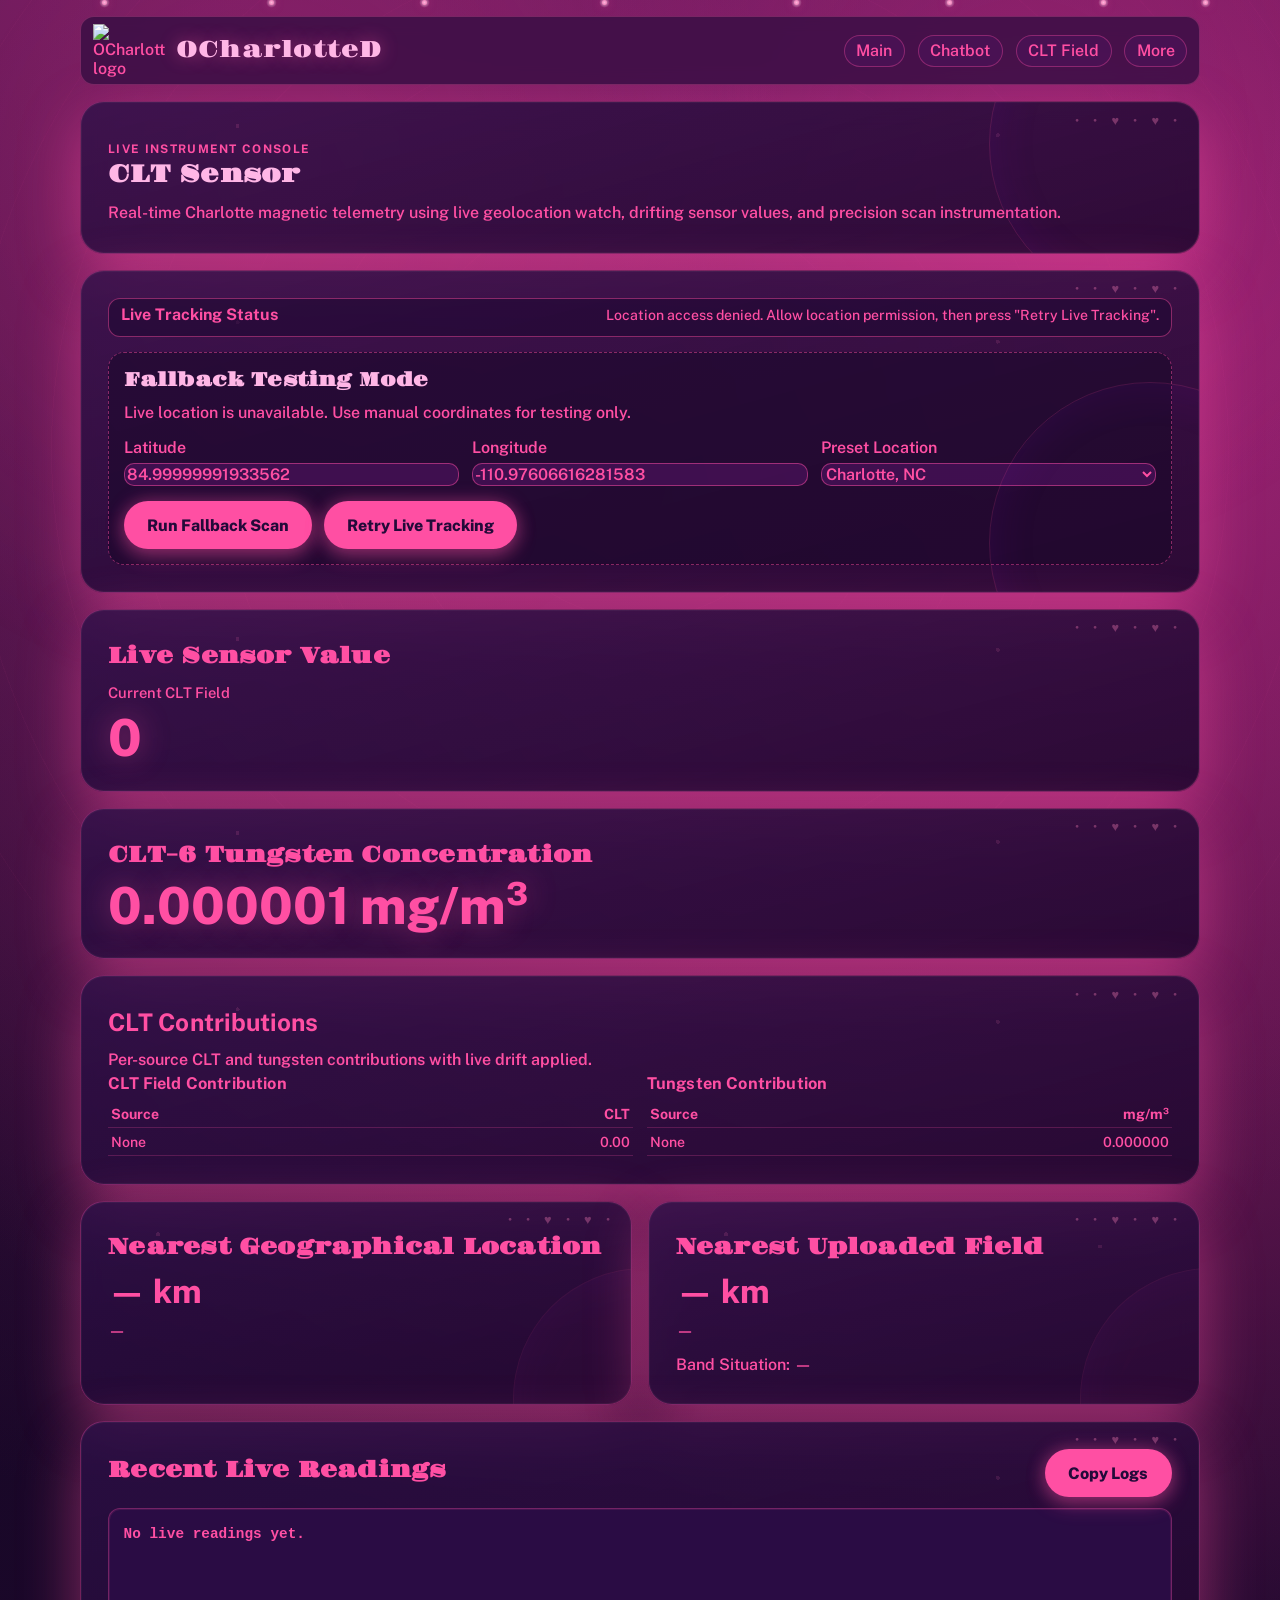
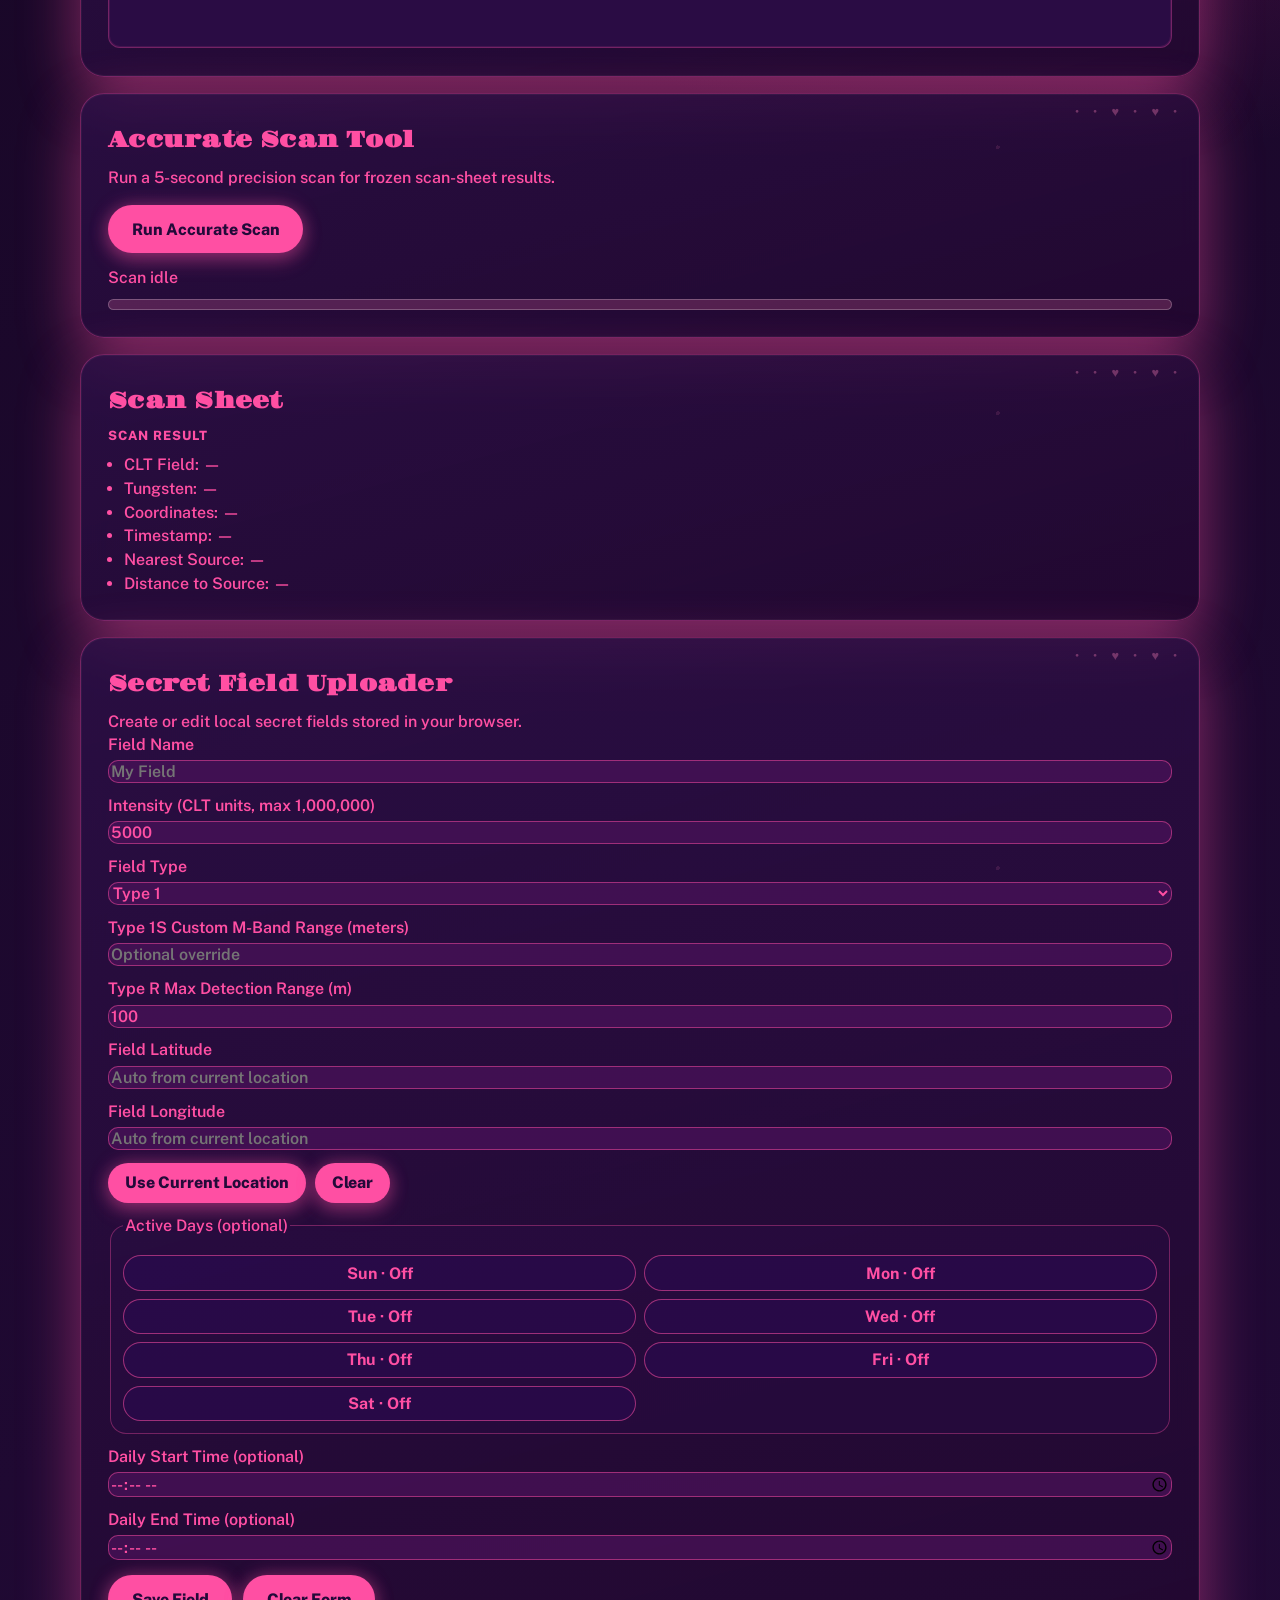
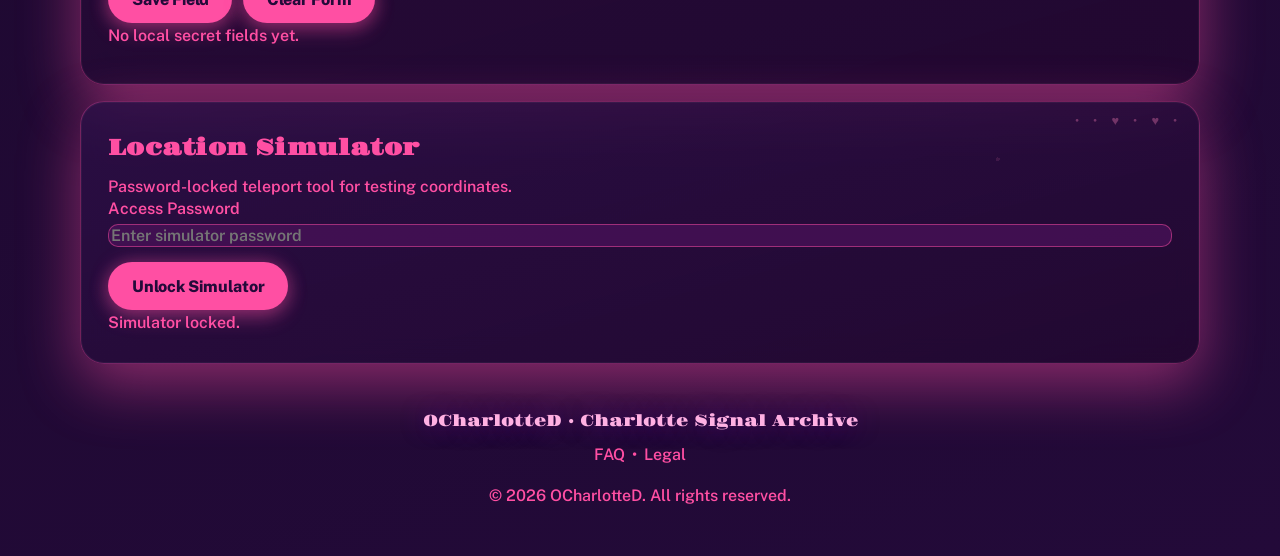
==== clt-field.html @ c7a80435 "Add uploader type-specific fields and CLT type labels in contributions" ====
<!DOCTYPE html>
<html lang="en">
<head>
  <meta charset="UTF-8" />
  <meta name="viewport" content="width=device-width, initial-scale=1.0" />
  <meta name="google-site-verification" content="80UmwqIEGJ7TAXPsSAttlrATkxJ07hnnddcfAKkEbeo" />
  <meta name="zoho-verification" content="zb01457587.zmverify.zoho.com" />
  <title>CLT Sensor | Charlotte AI Lore & Tungsten Signal Tracker</title>
  <meta name="description" content="Dive into CLT field mythology with Charlotte AI lore, tungsten signal storytelling, and tools designed around the OCharlotteD narrative universe." />
  <meta name="keywords" content="Charlotte, Charlotte AI, Charlotte GPT, Charlotte Chatbot, CLT, Tungsten, CLT field" />
  <meta name="robots" content="index, follow" />
  <link rel="canonical" href="https://ocharlotted.com/clt-field.html" />
  <meta property="og:type" content="website" />
  <meta property="og:title" content="CLT Sensor | Charlotte AI Lore & Tungsten Signal Tracker" />
  <meta property="og:description" content="Read the CLT field lore, explore Charlotte signal concepts, and navigate the creative tungsten-inspired world of OCharlotteD." />
  <meta property="og:url" content="https://ocharlotted.com/clt-field.html" />
  <meta property="og:site_name" content="OCharlotteD" />
  <meta property="og:image" content="https://i.ibb.co/qM0Wfk1J/Chat-GPT-Image-Mar-8-2026-08-19-41-PM.png" />
  <meta name="twitter:card" content="summary_large_image" />
  <meta name="twitter:title" content="CLT Sensor | Charlotte AI Lore & Tungsten Signal Tracker" />
  <meta name="twitter:description" content="Explore CLT-focused Charlotte GPT lore and creative tungsten field narratives on OCharlotteD." />
  <meta name="twitter:image" content="https://i.ibb.co/qM0Wfk1J/Chat-GPT-Image-Mar-8-2026-08-19-41-PM.png" />

  <link rel="preconnect" href="https://fonts.googleapis.com" />
  <link rel="preconnect" href="https://fonts.gstatic.com" crossorigin />
  <link
    href="https://fonts.googleapis.com/css2?family=Gravitas+One&family=Public+Sans:wght@300;400;500;600;700;800;900&display=swap"
    rel="stylesheet"
  />

  <link
    rel="icon"
    type="image/png"
    href="https://i.ibb.co/qM0Wfk1J/Chat-GPT-Image-Mar-8-2026-08-19-41-PM.png"
  />
  <link rel="stylesheet" href="styles.css" />

  <style>
    html,
    body {
      font-family: "Public Sans", sans-serif;
    }

    h1,
    h2,
    h3,
    .loader-shell h1,
    #cltPageTitle {
      font-family: "Gravitas One", serif;
    }

    button,
    input,
    textarea,
    select {
      font-family: inherit;
    }
  </style>
</head>
<body data-tab-title="OCharlotteD">
  <a class="skip-link" href="#main">Skip to content</a>

  <div id="entryLoader" class="entry-loader clt-loader" data-loader="clt" aria-live="polite">
    <div class="entry-loader-grid" aria-hidden="true"></div>
    <div class="loader-shell loader-shell-clt">
      <p class="loader-kicker">Charlotte detection interface</p>
      <h1 id="loaderStatus">Magnetometer calibration progress...</h1>
      <p class="loader-subtitle">Calibrating CLT instruments and preparing live telemetry.</p>
      <div class="loader-track clt-start-track" aria-hidden="true"><span id="cltStartBar"></span></div>
      <div class="clt-loader-dots" aria-hidden="true"><span></span><span></span><span></span><span></span></div>
    </div>
  </div>

  <div class="background-field" aria-hidden="true"></div>
  <div class="field-rings" aria-hidden="true"></div>
  <div class="particle-layer" aria-hidden="true">
    <span></span><span></span><span></span><span></span>
    <span></span><span></span><span></span><span></span>
  </div>

  <header class="site-header">
    <div class="brand-lockup">
      <img
        class="brand-logo"
        src="https://i.ibb.co/qM0Wfk1J/Chat-GPT-Image-Mar-8-2026-08-19-41-PM.png"
        alt="OCharlotteD logo"
      />
      <div class="brand-copy">
        <p class="brand-title">OCharlotteD</p>
      </div>
    </div>
<button
      id="navToggle"
      class="nav-toggle"
      type="button"
      aria-expanded="false"
      aria-controls="primaryNav"
    >
      Menu
    </button>

            <nav id="primaryNav" class="header-nav" aria-label="Primary">
      <a href="index.html">Main</a>
      <details class="nav-group">
        <summary>Chatbot</summary>
        <div class="nav-submenu">
          <a href="portals.html">Portals</a>
          <a href="instructions.html">Instructions</a>
        </div>
      </details>
      <details class="nav-group">
        <summary>CLT Field</summary>
        <div class="nav-submenu">
          <a href="clt-field.html">CLT Sensor</a>
          <a href="field-calculator.html">CLT Calculator</a>
        </div>
      </details>
      <details class="nav-group">
        <summary>More</summary>
        <div class="nav-submenu">
          <a href="faq.html">FAQ</a>
          <a href="legal.html">Legal</a>
        </div>
      </details>
    </nav>
  </header>

  
  <main id="main" class="page-shell">
    <section class="panel clt-system-hero" aria-labelledby="cltPageTitle">
      <p class="eyebrow">Live Instrument Console</p>
      <h1 id="cltPageTitle">CLT Sensor</h1>
      <p>
        Real-time Charlotte magnetic telemetry using live geolocation watch, drifting sensor values,
        and precision scan instrumentation.
      </p>
    </section>

    <section class="panel clt-system-controls" aria-labelledby="cltControlTitle" id="cltSystemApp">
      <details class="live-status-shell">
        <summary>
          <span>Live Tracking Status</span>
          <span class="live-status-summary-meta" id="cltSystemStatus">Initializing geolocation tracker...</span>
        </summary>

        <div class="live-status-grid">
          <article class="live-status-box">
            <h3>Tracking Status</h3>
            <p class="clt-status-pill" id="cltTrackingBadge">LOCATION ACCESS REQUIRED</p>
          </article>

          <article class="live-status-box">
            <h3>Last update</h3>
            <p class="clt-status-meta" id="cltLastUpdate">Last update: —</p>
          </article>

          <article class="live-status-box">
            <h3>GPS accuracy</h3>
            <p class="clt-status-meta" id="cltGpsAccuracy">—</p>
          </article>

          <article class="live-status-box">
            <h3>Units selector</h3>
            <label class="unit-toggle" for="cltUnitSwitch">
              Units
              <select id="cltUnitSwitch" aria-label="Distance units">
                <option value="metric">Metric (m/km)</option>
                <option value="imperial">Imperial (ft/mi)</option>
              </select>
            </label>
          </article>
        </div>
      </details>

      <div class="clt-fallback" id="cltFallback" hidden>
        <h3>Fallback Testing Mode</h3>
        <p>Live location is unavailable. Use manual coordinates for testing only.</p>
        <div class="clt-input-grid">
          <label>
            Latitude
            <input id="cltLatitude" type="text" inputmode="text" placeholder="Latitude" />
          </label>
          <label>
            Longitude
            <input id="cltLongitude" type="text" inputmode="text" placeholder="Longitude" />
          </label>
          <label>
            Preset Location
            <select id="cltPreset"></select>
          </label>
        </div>
        <div class="clt-actions">
          <button class="btn primary" id="cltRun" type="button">Run Fallback Scan</button>
          <button class="btn secondary" id="cltRetryLive" type="button">Retry Live Tracking</button>
        </div>
      </div>
    </section>

    <section class="panel readout-card clt-card-section" aria-labelledby="cltLiveTitle">
      <h2 id="cltLiveTitle">Live Sensor Value</h2>
      <p class="live-kpi-label">Current CLT Field</p>
      <p class="live-kpi" id="cltTotalField">0</p>
    </section>

    <section class="panel readout-card clt-card-section" aria-labelledby="cltSpecsTitle">
      <h2 id="cltSpecsTitle">CLT-6 Tungsten Concentration</h2>
      <p class="live-kpi" id="cltTungsten">0.000001 mg/m³</p>
    </section>

    <section class="panel clt-card-section" aria-labelledby="cltContribTitle">
      <h2 id="cltContribTitle">CLT Contributions</h2>
      <p class="clt-system-status">Per-source CLT and tungsten contributions with live drift applied.</p>
      <div class="contrib-grid">
        <div>
          <h3>CLT Field Contribution</h3>
          <table class="contrib-table" id="cltContributionTable" aria-label="CLT field contribution table">
            <thead><tr><th>Source</th><th>CLT</th></tr></thead>
            <tbody><tr><td>None</td><td>0.00</td></tr></tbody>
          </table>
        </div>
        <div>
          <h3>Tungsten Contribution</h3>
          <table class="contrib-table" id="tungstenContributionTable" aria-label="Tungsten contribution table">
            <thead><tr><th>Source</th><th>mg/m³</th></tr></thead>
            <tbody><tr><td>None</td><td>0.000000</td></tr></tbody>
          </table>
        </div>
      </div>
    </section>

    <section class="clt-dashboard-grid">
      <section class="panel readout-card clt-card-section" aria-labelledby="cltLocationTitle">
        <h2 id="cltLocationTitle">Nearest Geographical Location</h2>
        <p class="live-kpi-secondary" id="cltGeoDistance">— km</p>
        <p id="cltGeoName">—</p>
      </section>

      <section class="panel readout-card clt-card-section" aria-labelledby="cltNearestTitle">
        <h2 id="cltNearestTitle">Nearest Uploaded Field</h2>
        <p class="live-kpi-secondary" id="cltUploadedDistance">— km</p>
        <p id="cltNearestSource">—</p>
        <p id="cltUploadedBandSituation">Band Situation: —</p>
      </section>
    </section>

    <section class="panel readout-card clt-card-section" aria-labelledby="cltSourcesTitle">
      <div class="section-head section-head-inline">
        <h2 id="cltSourcesTitle">Recent Live Readings</h2>
        <button class="btn secondary" id="cltCopyLogs" type="button">Copy Logs</button>
      </div>
      <pre id="cltContributors" class="clt-codebox">No live readings yet.</pre>
    </section>

    <section class="panel clt-card-section" aria-labelledby="scanToolTitle">
      <h2 id="scanToolTitle">Accurate Scan Tool</h2>
      <p>Run a 5-second precision scan for frozen scan-sheet results.</p>
      <div class="clt-actions">
        <button class="btn primary" id="cltAccurateScan" type="button">Run Accurate Scan</button>
      </div>
      <div class="scan-progress-shell" aria-live="polite">
        <p id="scanState">Scan idle</p>
        <div class="loader-track"><span id="scanProgressBar"></span></div>
      </div>
    </section>

    <section class="panel readout-card clt-card-section" aria-labelledby="scanSheetTitle">
      <h2 id="scanSheetTitle">Scan Sheet</h2>
      <p class="scan-sheet-label">SCAN RESULT</p>
      <ul class="scan-sheet-list" id="scanSheetList">
        <li>CLT Field: —</li>
        <li>Tungsten: —</li>
        <li>Coordinates: —</li>
        <li>Timestamp: —</li>
        <li>Nearest Source: —</li>
        <li>Distance to Source: —</li>
      </ul>
    </section>

    <section class="panel clt-card-section" aria-labelledby="fieldUploaderTitle">
      <h2 id="fieldUploaderTitle">Secret Field Uploader</h2>
      <p>Create or edit local secret fields stored in your browser.</p>
      <div class="clt-input-grid uploader-grid">
        <label>
          Field Name
          <input id="fieldName" type="text" placeholder="My Field" />
        </label>
        <label>
          Intensity (CLT units, max 1,000,000)
          <input id="fieldIntensity" type="number" min="1" max="1000000" step="1" value="5000" />
        </label>
        <label>
          Field Type
          <select id="fieldType">
            <option value="type1">Type 1</option>
            <option value="type1s">Type 1S</option>
            <option value="type1r">Type 1R</option>
            <option value="typeR">Type R</option>
          </select>
        </label>
        <label id="fieldCustomMBandWrap" hidden>
          Type 1S Custom M-Band Range (meters)
          <input id="fieldCustomMBand" type="number" min="1" max="1000" step="0.01" placeholder="Optional override" />
        </label>
        <label id="fieldDetectionRangeWrap" hidden>
          Type R Max Detection Range (m)
          <input id="fieldDetectionRange" type="number" min="1" max="10000" step="1" value="100" />
        </label>
        <label>
          Field Latitude
          <input id="fieldLatitude" type="text" inputmode="text" placeholder="Auto from current location" />
        </label>
        <label>
          Field Longitude
          <input id="fieldLongitude" type="text" inputmode="text" placeholder="Auto from current location" />
        </label>
        <div class="field-coordinate-actions">
          <button class="btn secondary" id="fieldUseCurrentLocation" type="button">Use Current Location</button>
          <button class="btn secondary" id="fieldClearCoordinates" type="button">Clear</button>
        </div>
        <fieldset class="uploader-days">
          <legend>Active Days (optional)</legend>
          <div class="day-toggle-row" role="group" aria-label="Active days toggle buttons">
            <button type="button" class="field-day-toggle" data-day="0" aria-pressed="false">Sun · Off</button>
            <button type="button" class="field-day-toggle" data-day="1" aria-pressed="false">Mon · Off</button>
            <button type="button" class="field-day-toggle" data-day="2" aria-pressed="false">Tue · Off</button>
            <button type="button" class="field-day-toggle" data-day="3" aria-pressed="false">Wed · Off</button>
            <button type="button" class="field-day-toggle" data-day="4" aria-pressed="false">Thu · Off</button>
            <button type="button" class="field-day-toggle" data-day="5" aria-pressed="false">Fri · Off</button>
            <button type="button" class="field-day-toggle" data-day="6" aria-pressed="false">Sat · Off</button>
          </div>
        </fieldset>
        <label>
          Daily Start Time (optional)
          <input id="fieldStartTime" type="time" />
        </label>
        <label>
          Daily End Time (optional)
          <input id="fieldEndTime" type="time" />
        </label>
      </div>
      <div class="clt-actions">
        <button class="btn primary" id="fieldSave" type="button">Save Field</button>
        <button class="btn secondary" id="fieldReset" type="button">Clear Form</button>
      </div>
      <p id="fieldUploaderStatus" class="clt-system-status">No local secret fields yet.</p>
      <ul class="scan-sheet-list" id="uploadedFieldList"></ul>
    </section>

    <section class="panel clt-card-section" aria-labelledby="simulatorTitle">
      <h2 id="simulatorTitle">Location Simulator</h2>
      <p>Password-locked teleport tool for testing coordinates.</p>
      <div class="clt-input-grid uploader-grid">
        <label>
          Access Password
          <input id="simPassword" type="password" placeholder="Enter simulator password" />
        </label>
      </div>
      <div class="clt-actions">
        <button class="btn secondary" id="simUnlock" type="button">Unlock Simulator</button>
      </div>
      <div id="simCoordinateBlock" hidden>
        <div class="clt-input-grid uploader-grid">
          <label>
            Teleport Latitude
            <input id="simLatitude" type="text" inputmode="text" placeholder="35.22867647" />
          </label>
          <label>
            Teleport Longitude
            <input id="simLongitude" type="text" inputmode="text" placeholder="-80.84490976" />
          </label>
        </div>
        <div class="clt-actions">
          <button class="btn secondary" id="simTeleport" type="button">Teleport</button>
          <button class="btn secondary" id="simTimeLimitsToggle" type="button">Disable Uploaded Field Time Limits</button>
        </div>
      </div>
      <p id="simStatus" class="clt-system-status">Simulator locked.</p>
    </section>

  </main>

  <footer class="site-footer">
    <p class="footer-brand">OCharlotteD · Charlotte Signal Archive</p>
    <p class="footer-links"><a href="faq.html">FAQ</a> <span aria-hidden="true">•</span> <a href="legal.html">Legal</a></p>
    <p>© 2026 OCharlotteD. All rights reserved.</p>
  </footer>

  <script src="app.js"></script>
</body>
</html>
---- styles.css ----
:root {
  --bg-0: #14061f;
  --bg-1: #230a39;
  --panel: rgba(45, 16, 72, 0.78);
  --panel-border: rgba(255, 79, 163, 0.36);
  --text: #ff4fa3;
  --text-soft: #ffb6e6;
  --gold-0: #4a0d3f;
  --gold-1: #9a1f73;
  --gold-2: #ff4fa3;
  --violet: #4a0d3f;
  --magenta: #9a1f73;
  --cyan: #ff4fa3;
  --radius-lg: 24px;
  --radius-md: 16px;
  --shadow-lg: 0 20px 60px rgba(255, 79, 163, 0.48);
}

* {
  box-sizing: border-box;
}

html,
body {
  margin: 0;
  padding: 0;
}

body {
  font-family: "Public Sans", sans-serif;
  color: var(--text);
  font-weight: 550;
  background:
    radial-gradient(circle at 20% -10%, #7a1f69 0%, transparent 44%),
    radial-gradient(circle at 86% 8%, #b3257b 0%, transparent 40%),
    linear-gradient(160deg, var(--bg-0), var(--bg-1));
  min-height: 100vh;
  overflow-x: hidden;
}

.btn,
.header-nav a,
.header-nav .nav-group summary {
  transition: transform 0.2s ease, box-shadow 0.2s ease, border-color 0.2s ease;
}

.btn:hover,
.btn:focus-visible,
.header-nav a:hover,
.header-nav a:focus-visible,
.header-nav .nav-group summary:hover,
.header-nav .nav-group summary:focus-visible {
  transform: translateY(-2px);
  box-shadow: 0 10px 24px rgba(255, 79, 163, 0.25);
}

.quick-card,
.disclaimer-card,
.faq-item,
.portal-entry {
  transition: transform 0.25s ease, box-shadow 0.25s ease, border-color 0.25s ease;
}

.quick-card:hover,
.disclaimer-card:hover,
.faq-item:hover,
.portal-entry:hover {
  transform: translateY(-4px);
  box-shadow: 0 18px 38px rgba(255, 79, 163, 0.22);
  border-color: rgba(255, 79, 163, 0.62);
}

.faq-item[open] summary {
  color: #ffd9ef;
}



button,
input,
textarea,
select {
  font: inherit;
  font-family: inherit;
}

.skip-link {
  position: absolute;
  left: -9999px;
}

.skip-link:focus {
  left: 12px;
  top: 12px;
  z-index: 100;
  background: #fff;
  color: #111;
  padding: 0.55rem 0.75rem;
  border-radius: 8px;
}

.entry-loader {
  --loader-glow: 0.35;
  position: fixed;
  inset: 0;
  z-index: 50;
  display: grid;
  place-items: center;
  background:
    radial-gradient(circle at 50% 14%, rgba(255, 79, 163, calc(0.18 + var(--loader-glow) * 0.22)), transparent 50%),
    linear-gradient(160deg, rgba(58, 12, 76, 0.97), rgba(31, 9, 47, 0.98));
  backdrop-filter: blur(8px);
  transition: opacity 0.55s ease, visibility 0.55s ease;
}

.entry-loader::before {
  content: "";
  position: absolute;
  inset: 0;
  pointer-events: none;
  background: repeating-linear-gradient(
    0deg,
    rgba(255, 255, 255, 0.02) 0 1px,
    transparent 1px 4px
  );
  opacity: 0.5;
}

.entry-loader.loaded {
  opacity: 0;
  visibility: hidden;
  pointer-events: none;
}

.entry-loader-grid {
  position: absolute;
  inset: 0;
  pointer-events: none;
  background:
    radial-gradient(circle at 50% 34%, rgba(255, 79, 163, 0.12), transparent 44%),
    repeating-radial-gradient(
      circle at 50% 40%,
      rgba(224, 224, 224, 0.04) 0 1px,
      transparent 1px 48px
    );
  opacity: calc(0.5 + var(--loader-glow) * 0.3);
}

.loader-shell {
  width: min(760px, calc(100% - 2rem));
  border-radius: 24px;
  border: 1px solid rgba(255, 79, 163, 0.42);
  background: linear-gradient(160deg, rgba(80, 18, 88, 0.95), rgba(36, 10, 52, 0.96));
  box-shadow:
    0 25px 90px rgba(255, 79, 163, 0.65),
    0 0 45px rgba(255, 79, 163, calc(0.14 + var(--loader-glow) * 0.28));
  padding: 1.2rem;
  text-align: center;
}

.loader-shell h1,
.loader-kicker {
  font-family: "Gravitas One", serif;
}

.loader-kicker {
  margin: 0;
  color: var(--text-soft);
  letter-spacing: 0.08em;
  text-transform: uppercase;
  font-size: 0.74rem;
}

.loader-shell h1 {
  margin: 0.36rem 0;
  font-size: clamp(1.3rem, 4.4vw, 2.1rem);
}

.loader-subtitle {
  margin: 0 auto 0.8rem;
  color: var(--text);
  max-width: 58ch;
}

.loader-status {
  margin: 0.72rem 0 0;
  color: var(--text);
  font-weight: 700;
}


.clt-start-track {
  margin-top: 0.9rem;
}

.clt-loader-dots {
  margin-top: 0.75rem;
  display: flex;
  justify-content: center;
  gap: 0.5rem;
}

.clt-loader-dots span {
  width: 8px;
  height: 8px;
  border-radius: 50%;
  background: rgba(255, 79, 163, 0.92);
  box-shadow: 0 0 12px rgba(255, 79, 163, 0.5);
  animation: pulseStrip 1s ease-in-out infinite;
}

.clt-loader-dots span:nth-child(2) { animation-delay: 0.12s; }
.clt-loader-dots span:nth-child(3) { animation-delay: 0.24s; }
.clt-loader-dots span:nth-child(4) { animation-delay: 0.36s; }

.main-loader .loader-shell {
  background:
    radial-gradient(circle at 50% 2%, rgba(255, 79, 163, 0.36), transparent 52%),
    linear-gradient(165deg, rgba(122, 28, 102, 0.96), rgba(36, 9, 49, 0.96));
}

.main-loader-orbit {
  position: relative;
  margin: 0 auto 0.7rem;
  width: 94px;
  height: 94px;
  border-radius: 50%;
  border: 1px solid rgba(255, 79, 163, 0.5);
  box-shadow: inset 0 0 26px rgba(255, 79, 163, 0.2), 0 0 28px rgba(255, 79, 163, 0.24);
}

.main-loader-orbit span {
  position: absolute;
  inset: -1px;
  border-radius: 50%;
  border: 1px dashed rgba(255, 79, 163, 0.28);
  animation: orbitSpin 2.8s linear infinite;
}

.main-loader-orbit span:nth-child(2) {
  inset: 10px;
  animation-duration: 2.1s;
  animation-direction: reverse;
}

.main-loader-orbit span:nth-child(3) {
  inset: 23px;
  border-style: solid;
  border-color: rgba(255, 79, 163, 0.7);
  box-shadow: 0 0 18px rgba(255, 79, 163, 0.4);
  animation-duration: 1.4s;
}

.main-loader-lights {
  display: grid;
  grid-template-columns: repeat(4, 1fr);
  gap: 0.55rem;
  margin-top: 0.95rem;
}

.main-loader-lights span {
  height: 12px;
  border-radius: 999px;
  border: 1px solid rgba(255, 79, 163, 0.44);
  background: linear-gradient(90deg, rgba(255, 79, 163, 0.14), rgba(255, 79, 163, 0.5));
  box-shadow: inset 0 0 12px rgba(255, 79, 163, 0.28);
  animation: pulseStrip 1s ease-in-out infinite;
}

.main-loader-lights span:nth-child(2) {
  animation-delay: 0.12s;
}

.main-loader-lights span:nth-child(3) {
  animation-delay: 0.24s;
}

.main-loader-lights span:nth-child(4) {
  animation-delay: 0.36s;
}

.faq-loader .loader-shell {
  background:
    radial-gradient(circle at 18% 8%, rgba(255, 79, 163, 0.32), transparent 48%),
    linear-gradient(165deg, rgba(108, 26, 112, 0.96), rgba(36, 10, 52, 0.96));
}

.faq-loader-badges {
  display: flex;
  flex-wrap: wrap;
  justify-content: center;
  gap: 0.5rem;
  margin-top: 0.8rem;
}

.faq-loader-badges span {
  border: 1px solid rgba(255, 79, 163, 0.44);
  border-radius: 999px;
  padding: 0.22rem 0.58rem;
  font-size: 0.74rem;
  font-weight: 700;
  letter-spacing: 0.04em;
  color: var(--text-soft);
  background: rgba(76, 18, 90, 0.7);
}

.portals-loader .loader-shell {
  background: linear-gradient(160deg, rgba(118, 26, 104, 0.95), rgba(42, 12, 58, 0.95));
}

.portal-loader-network {
  margin: 0.8rem auto 0.65rem;
  width: min(520px, 100%);
  display: grid;
  grid-template-columns: repeat(6, 1fr);
  gap: 0.45rem;
}

.portal-loader-network span {
  height: 34px;
  border-radius: 10px;
  border: 1px solid rgba(255, 96, 168, 0.24);
  background: rgba(132, 28, 101, 0.18);
  transition: transform 0.2s ease, background 0.2s ease, box-shadow 0.2s ease;
}

.portal-loader-network span.active {
  background: linear-gradient(145deg, rgba(255, 79, 163, 0.72), rgba(154, 35, 112, 0.72));
  box-shadow: 0 0 16px rgba(255, 79, 163, 0.35);
  transform: translateY(-2px);
}

.instructions-loader .loader-shell {
  background: linear-gradient(160deg, rgba(102, 20, 93, 0.95), rgba(40, 12, 56, 0.96));
}

.instruction-console {
  margin-top: 0.75rem;
  border: 1px solid rgba(255, 79, 163, 0.48);
  background: linear-gradient(160deg, rgba(102, 20, 93, 0.78), rgba(44, 12, 60, 0.74));
  border-radius: 14px;
  padding: 0.75rem;
  text-align: left;
  box-shadow: inset 0 0 0 1px rgba(255, 79, 163, 0.14);
}

.typed-line {
  margin: 0;
  min-height: 4.9em;
  color: var(--text);
  font-weight: 700;
  white-space: pre-line;
}

.typed-line::after {
  content: "▋";
  margin-left: 0.22rem;
  animation: blink 0.8s steps(1, end) infinite;
}

.legal-loader .loader-shell {
  background:
    radial-gradient(circle at 18% 15%, rgba(255, 79, 163, 0.24), transparent 45%),
    radial-gradient(circle at 82% 18%, rgba(182, 58, 136, 0.24), transparent 44%),
    linear-gradient(162deg, rgba(98, 20, 90, 0.95), rgba(42, 12, 58, 0.95));
}

.legal-loader-shell {
  position: relative;
  overflow: hidden;
}

.legal-loader-shell::after {
  content: "";
  position: absolute;
  inset: auto -22% -32% -22%;
  height: 120px;
  background: radial-gradient(circle, rgba(255, 79, 163, 0.22), transparent 70%);
  pointer-events: none;
}

.legal-loader-bars {
  display: grid;
  grid-template-columns: repeat(3, 1fr);
  gap: 0.55rem;
  margin: 0.55rem 0 0.35rem;
}

.legal-loader-bars span {
  height: 9px;
  border-radius: 999px;
  background: linear-gradient(90deg, rgba(255, 79, 163, 0.3), rgba(170, 52, 128, 0.52));
  animation: pulseStrip 1.2s ease-in-out infinite;
}

.legal-loader-bars span:nth-child(2) {
  animation-delay: 0.15s;
}

.legal-loader-bars span:nth-child(3) {
  animation-delay: 0.3s;
}

.legal-checklist {
  list-style: none;
  margin: 0.9rem auto 0;
  padding: 0;
  width: min(460px, 100%);
  display: grid;
  gap: 0.45rem;
}

.legal-checklist li {
  display: flex;
  align-items: center;
  gap: 0.55rem;
  color: var(--text);
  border: 1px solid rgba(255, 79, 163, 0.26);
  border-radius: 12px;
  padding: 0.56rem 0.72rem;
  background: linear-gradient(145deg, rgba(112, 26, 96, 0.55), rgba(78, 24, 86, 0.4));
  transition: border-color 0.2s ease, color 0.2s ease, box-shadow 0.2s ease;
}

.check-icon {
  width: 20px;
  height: 20px;
  border-radius: 50%;
  border: 1px solid rgba(255, 79, 163, 0.55);
  display: inline-flex;
  align-items: center;
  justify-content: center;
  background: rgba(255, 79, 163, 0.08);
  flex-shrink: 0;
}

.legal-checklist li.checked {
  color: var(--text);
  border-color: rgba(255, 79, 163, 0.74);
  box-shadow: 0 0 18px rgba(255, 79, 163, 0.22);
}

.legal-checklist li.checked .check-icon {
  border-color: rgba(255, 79, 163, 0.88);
  background: rgba(255, 79, 163, 0.18);
}

.legal-checklist li.checked .check-icon::before {
  content: "✓";
  color: var(--text);
  font-weight: 800;
  font-size: 0.86rem;
  line-height: 1;
  display: block;
  transform: translateY(-0.5px);
}

.legal-list {
  display: grid;
  gap: 0.75rem;
}

.legal-list p {
  margin: 0;
}

.loader-shell-clt {
  width: min(820px, calc(100% - 2rem));
  background: linear-gradient(160deg, rgba(104, 22, 96, 0.96), rgba(40, 12, 56, 0.95));
}

.meter-panel {
  border: 1px solid rgba(255, 79, 163, 0.36);
  background: rgba(64, 18, 76, 0.58);
  border-radius: 16px;
  padding: 0.8rem;
  text-align: left;
}

.meter-panel + .meter-panel {
  margin-top: 0.6rem;
}

.clt-meter {
  box-shadow: inset 0 0 0 1px rgba(106, 13, 173, 0.2);
}

.tungsten-meter {
  box-shadow: inset 0 0 0 1px rgba(255, 79, 163, 0.16);
}

.meter-head {
  display: flex;
  justify-content: space-between;
  gap: 1rem;
  align-items: baseline;
}

.meter-head p {
  margin: 0;
  color: var(--text);
  font-weight: 700;
}

.meter-unit {
  color: var(--text) !important;
  font-size: 0.84rem;
  font-weight: 500 !important;
}

.meter-value {
  margin: 0.4rem 0;
  font-size: clamp(1.35rem, 5.6vw, 2.8rem);
  font-weight: 800;
  font-variant-numeric: tabular-nums;
}

.meter-value.tungsten {
  font-size: clamp(1rem, 3.3vw, 1.5rem);
  color: var(--text);
}

.loader-track {
  margin: 0.45rem 0 0;
  height: 11px;
  border-radius: 999px;
  border: 1px solid rgba(255, 255, 255, 0.24);
  overflow: hidden;
  background: rgba(255, 116, 178, 0.22);
}

.loader-track span {
  display: block;
  width: 0;
  height: 100%;
  background: linear-gradient(90deg, var(--violet), var(--magenta), var(--cyan));
  box-shadow: 0 0 18px rgba(255, 79, 163, 0.5);
}

.entry-loader.peak-flash .loader-shell {
  box-shadow:
    0 25px 90px rgba(255, 79, 163, 0.65),
    0 0 90px rgba(255, 255, 255, 0.45);
}

.background-field,
.field-rings,
.particle-layer {
  position: fixed;
  inset: 0;
  pointer-events: none;
}

.background-field {
  opacity: 0.68;
  background:
    radial-gradient(circle at 20% 20%, rgba(255, 60, 140, 0.26), transparent 42%),
    radial-gradient(circle at 80% 14%, rgba(194, 52, 132, 0.2), transparent 35%),
    radial-gradient(circle at 34% 68%, rgba(255, 116, 178, 0.16) 0 2px, transparent 2px 16px),
    radial-gradient(circle at 74% 78%, rgba(255, 132, 188, 0.14) 0 2px, transparent 2px 14px);
}

.field-rings {
  opacity: 0.35;
  background: repeating-radial-gradient(
    circle at 50% 50%,
    rgba(255, 79, 163, 0.1) 0 1px,
    transparent 1px 84px
  );
  animation: breatheRings 8s ease-in-out infinite alternate;
}

.particle-layer span {
  position: absolute;
  width: 5px;
  height: 5px;
  border-radius: 50%;
  background: rgba(255, 79, 163, 0.82);
  box-shadow: 0 0 10px rgba(255, 79, 163, 0.55);
  animation: driftUp 7.5s linear infinite;
}

.particle-layer span:nth-child(1) {
  left: 8%;
  animation-delay: -1s;
}

.particle-layer span:nth-child(2) {
  left: 21%;
  animation-delay: -4s;
}

.particle-layer span:nth-child(3) {
  left: 33%;
  animation-delay: -2.2s;
}

.particle-layer span:nth-child(4) {
  left: 47%;
  animation-delay: -5.4s;
}

.particle-layer span:nth-child(5) {
  left: 62%;
  animation-delay: -0.5s;
}

.particle-layer span:nth-child(6) {
  left: 74%;
  animation-delay: -3.7s;
}

.particle-layer span:nth-child(7) {
  left: 86%;
  animation-delay: -2.7s;
}

.particle-layer span:nth-child(8) {
  left: 94%;
  animation-delay: -6.1s;
}

.particle-layer span::before {
  content: "";
  position: absolute;
  inset: -3px;
  border-radius: 50%;
  background: radial-gradient(circle, rgba(255, 214, 236, 0.78), transparent 68%);
  animation: particleFlicker 1.2s ease-in-out infinite;
}

.site-header,
.page-shell,
.site-footer {
  width: min(1120px, calc(100% - 1.6rem));
  margin-inline: auto;
}

.site-header {
  position: relative;
  z-index: 40;
  overflow: visible;
  margin-top: 1rem;
  margin-bottom: 1rem;
  display: flex;
  align-items: center;
  justify-content: space-between;
  gap: 1rem;
  background: rgba(55, 14, 68, 0.82);
  border: 1px solid rgba(255, 96, 168, 0.28);
  border-radius: 14px;
  padding: 0.42rem 0.72rem;
  backdrop-filter: blur(8px);
}

.brand-lockup {
  display: flex;
  align-items: center;
  gap: 0.72rem;
  min-width: 0;
}

.brand-logo {
  width: 72px;
  max-width: 100%;
  border-radius: 0;
  box-shadow: none;
}


.brand-copy {
  display: grid;
  gap: 0.08rem;
}

.brand-title {
  margin: 0;
  font-family: "Gravitas One", serif;
  font-size: clamp(1.14rem, 2.35vw, 1.42rem);
  color: var(--text-soft);
  letter-spacing: 0.01em;
  text-shadow: 0 0 18px rgba(255, 79, 163, 0.45);
}

.header-nav {
  position: relative;
  display: flex;
  align-items: center;
  gap: 0.8rem;
  flex-wrap: wrap;
}

.header-nav a {
  color: var(--text);
  text-decoration: none;
  border: 1px solid var(--panel-border);
  border-radius: 999px;
  padding: 0.34rem 0.72rem;
  background: rgba(76, 18, 90, 0.62);
  transition: border-color 0.2s ease, transform 0.2s ease;
}

.header-nav .nav-group {
  position: relative;
  z-index: 25;
}

.header-nav .nav-group summary {
  list-style: none;
  cursor: pointer;
  color: var(--text);
  border: 1px solid var(--panel-border);
  border-radius: 999px;
  padding: 0.34rem 0.72rem;
  background: rgba(76, 18, 90, 0.62);
  transition: border-color 0.2s ease, transform 0.2s ease;
}

.header-nav .nav-group summary::-webkit-details-marker {
  display: none;
}

.header-nav .nav-group[open] summary,
.header-nav .nav-group summary:hover,
.header-nav .nav-group summary:focus-visible {
  border-color: rgba(255, 79, 163, 0.86);
  transform: translateY(-1px);
}

.nav-submenu {
  position: absolute;
  top: calc(100% + 0.38rem);
  right: 0;
  z-index: 20;
  min-width: 180px;
  display: grid;
  gap: 0.38rem;
  padding: 0.48rem;
  background: rgba(36, 10, 52, 0.96);
  border: 1px solid var(--panel-border);
  border-radius: 12px;
  box-shadow: 0 16px 34px rgba(0, 0, 0, 0.35);
}

.header-nav a:hover,
.header-nav a:focus-visible {
  border-color: rgba(255, 79, 163, 0.86);
  transform: translateY(-1px);
}

.nav-toggle {
  display: none;
  appearance: none;
  border: 1px solid var(--panel-border);
  border-radius: 999px;
  background: rgba(76, 18, 90, 0.75);
  color: var(--text);
  padding: 0.32rem 0.74rem;
  font-family: "Public Sans", sans-serif;
  font-weight: 700;
}

.page-shell {
  display: grid;
  gap: 1rem;
  padding-bottom: 1.6rem;
}

.panel {
  position: relative;
  background:
    radial-gradient(circle at 14% 16%, rgba(255, 116, 178, 0.14) 0 2px, transparent 2px 16px),
    radial-gradient(circle at 82% 22%, rgba(255, 120, 180, 0.12) 0 2px, transparent 2px 14px),
    linear-gradient(165deg, var(--panel), rgba(34, 8, 48, 0.9));
  border: 1px solid var(--panel-border);
  border-radius: var(--radius-lg);
  padding: clamp(1rem, 2.6vw, 1.7rem);
  box-shadow: var(--shadow-lg), inset 0 0 0 1px rgba(255, 255, 255, 0.04);
  backdrop-filter: blur(12px);
  overflow: hidden;
}


.panel::after {
  content: "•  •  ♥  •  ♥  •";
  position: absolute;
  top: 0.65rem;
  right: 1rem;
  font-size: 0.8rem;
  letter-spacing: 0.35rem;
  color: rgba(255, 133, 188, 0.34);
  pointer-events: none;
}

.panel::before {
  content: "";
  position: absolute;
  inset: auto -10% -35% auto;
  width: 320px;
  height: 320px;
  border-radius: 50%;
  border: 1px solid rgba(255, 79, 163, 0.16);
  box-shadow: inset 0 0 45px rgba(106, 13, 173, 0.14);
  pointer-events: none;
}


h1,
h2,
h3 {
  margin: 0;
  font-family: "Gravitas One", serif;
  letter-spacing: 0.01em;
  color: var(--text-soft);
}

p {
  color: var(--text);
  line-height: 1.58;
}

li {
  font-weight: 550;
}

.eyebrow {
  margin: 0;
  color: var(--gold-2);
  text-transform: uppercase;
  letter-spacing: 0.11em;
  font-size: 0.74rem;
  font-weight: 700;
}

.hero-card h1 {
  margin-top: 0.5rem;
  font-size: clamp(2.1rem, 6.6vw, 3.7rem);
}

.hero-card h1 span {
  color: var(--gold-2);
  text-shadow: 0 0 28px rgba(255, 79, 163, 0.72);
}

.hero-copy {
  max-width: 72ch;
  margin: 0.8rem 0 0;
  font-size: 1.04rem;
}

.hero-actions {
  margin-top: 1rem;
  display: flex;
  gap: 0.65rem;
  flex-wrap: wrap;
}

.btn {
  appearance: none;
  display: inline-flex;
  align-items: center;
  justify-content: center;
  min-height: 48px;
  border: 1px solid rgba(255, 79, 163, 0.9);
  border-radius: 999px;
  padding: 0.75rem 1.4rem;
  text-decoration: none;
  color: #230a39;
  background: #ff4fa3;
  cursor: pointer;
  font-family: "Public Sans", sans-serif;
  font-weight: 800;
  box-shadow:
    0 8px 20px rgba(255, 79, 163, 0.32),
    0 0 18px rgba(255, 79, 163, 0.35);
  transition:
    transform 0.2s ease,
    box-shadow 0.2s ease,
    filter 0.2s ease;
}

.btn:hover,
.btn:focus-visible {
  transform: translateY(-1px);
  filter: brightness(1.02);
  box-shadow:
    0 12px 24px rgba(255, 79, 163, 0.36),
    0 0 26px rgba(255, 79, 163, 0.6);
}

.btn.primary,
.btn.secondary {
  background: #ff4fa3;
  border-color: rgba(255, 79, 163, 0.9);
  color: #230a39;
}

.quick-grid,
.suitability-grid {
  display: grid;
  grid-template-columns: repeat(2, minmax(0, 1fr));
  gap: 1rem;
}

.quick-card,
.suitability {
  text-decoration: none;
  color: var(--text);
  border: 1px solid var(--panel-border);
  border-radius: var(--radius-md);
  padding: 1.2rem;
  background: rgba(45, 16, 72, 0.6);
}

.quick-card:hover {
  transform: translateY(-3px);
  border-color: rgba(255, 79, 163, 0.78);
}

.portal-stack {
  display: grid;
  gap: 1rem;
  grid-template-columns: repeat(2, minmax(0, 1fr));
}

.portal-warning-banner {
  margin-bottom: 1rem;
  border: 1px solid rgba(255, 137, 90, 0.6);
  background: linear-gradient(145deg, rgba(94, 30, 52, 0.9), rgba(68, 18, 46, 0.9));
  box-shadow: 0 0 0 1px rgba(255, 137, 90, 0.3), 0 0 24px rgba(255, 90, 130, 0.35);
  border-radius: 14px;
  padding: 1rem 1.05rem;
  min-height: 130px;
  animation: portalWarningFlash 0.75s linear infinite;
}

.portal-warning-banner p {
  margin: 0;
  font-weight: 800;
  font-size: 1rem;
  line-height: 1.55;
}

.portal-warning-actions {
  margin-top: 0.85rem;
  display: flex;
  gap: 0.6rem;
  flex-wrap: wrap;
}

.portal-poe-section {
  width: 100%;
  margin-top: 1rem;
  padding: 0;
  border: 1px solid rgba(255, 79, 163, 0.46);
  border-radius: var(--radius-md);
  background: rgba(53, 14, 76, 0.7);
  overflow: hidden;
}

.portal-poe-section summary {
  cursor: pointer;
  list-style: none;
  display: flex;
  align-items: center;
  justify-content: space-between;
  font-weight: 800;
  letter-spacing: 0.04em;
  padding: 0.85rem 1rem;
}

.portal-poe-section summary::after {
  content: "▾";
  font-size: 1rem;
  transition: transform 0.2s ease;
}

.portal-poe-section summary::-webkit-details-marker {
  display: none;
}

.portal-poe-section[open] summary {
  border-bottom: 1px solid rgba(255, 79, 163, 0.28);
}

.portal-poe-section[open] summary::after {
  transform: rotate(180deg);
}

.portal-poe-section .portal-warning-banner {
  margin: 0.95rem 1rem 1rem;
}

.portal-poe-stack {
  padding: 0 1rem 1rem;
}

@keyframes portalWarningFlash {
  0% {
    filter: saturate(1);
    transform: scale(1);
    box-shadow: 0 0 0 1px rgba(255, 137, 90, 0.25), 0 0 14px rgba(255, 90, 130, 0.25);
  }
  100% {
    filter: saturate(1.75) brightness(1.1);
    transform: scale(1.012);
    box-shadow: 0 0 0 2px rgba(255, 175, 108, 0.65), 0 0 46px rgba(255, 72, 156, 0.78);
  }
}

.portal-entry {
  display: grid;
  gap: 0.8rem;
  padding: 1rem;
  border: 1px solid rgba(255, 79, 163, 0.52);
  background: linear-gradient(145deg, rgba(84, 18, 82, 0.9), rgba(46, 14, 70, 0.88));
  box-shadow: inset 0 0 0 1px rgba(255, 79, 163, 0.06);
}

.portal-entry-head {
  display: flex;
  align-items: center;
  justify-content: space-between;
  gap: 0.75rem;
  flex-wrap: wrap;
}

.portal-entry-head h2 {
  font-size: clamp(1.05rem, 2.4vw, 1.35rem);
}

.portal-note {
  margin: 0;
}

.portal-meta {
  margin: 0;
  padding-left: 1.05rem;
  color: var(--text);
}

.portal-meta li + li {
  margin-top: 0.3rem;
}

.portal-rating {
  display: inline-flex;
  align-items: center;
  justify-content: center;
  min-width: 92px;
  border-radius: 999px;
  padding: 0.28rem 0.72rem;
  border: 1px solid rgba(255, 96, 168, 0.56);
  background: rgba(92, 26, 98, 0.74);
  font-size: 0.79rem;
  font-weight: 800;
  text-transform: uppercase;
  letter-spacing: 0.06em;
}

.portal-rating.excellent {
  color: var(--text);
  border-color: rgba(106, 13, 173, 0.6);
  box-shadow: 0 0 18px rgba(106, 13, 173, 0.18);
}

.portal-rating.good {
  color: var(--text);
  border-color: rgba(255, 79, 163, 0.6);
  box-shadow: 0 0 18px rgba(255, 79, 163, 0.18);
}

.portal-chatgpt,
.portal-gemini,
.portal-grok,
.portal-poe-sonnet,
.portal-poe-opus,
.portal-deepseek,
.portal-perplexity,
.portal-mistral {
  border-color: rgba(255, 79, 163, 0.44);
}

.portal-chatgpt {
  background: linear-gradient(145deg, rgba(122, 30, 106, 0.72), rgba(74, 24, 92, 0.62));
}

.portal-gemini {
  background: linear-gradient(145deg, rgba(130, 34, 112, 0.72), rgba(78, 26, 96, 0.62));
}

.portal-grok {
  background: linear-gradient(145deg, rgba(114, 28, 100, 0.72), rgba(70, 24, 90, 0.64));
}

.portal-poe-sonnet {
  background: linear-gradient(145deg, rgba(136, 38, 116, 0.7), rgba(84, 30, 104, 0.62));
}

.portal-poe-opus {
  background: linear-gradient(145deg, rgba(146, 42, 122, 0.7), rgba(88, 30, 108, 0.62));
}

.portal-deepseek {
  background: linear-gradient(145deg, rgba(128, 34, 114, 0.7), rgba(80, 28, 98, 0.62));
}

.portal-perplexity {
  background: linear-gradient(145deg, rgba(120, 32, 108, 0.7), rgba(76, 28, 96, 0.62));
}

.portal-mistral {
  background: linear-gradient(145deg, rgba(152, 44, 130, 0.7), rgba(92, 34, 112, 0.62));
}

.guide-grid {
  display: grid;
  grid-template-columns: repeat(auto-fit, minmax(240px, 1fr));
  gap: 0.8rem;
}

.guide-card {
  border: 1px solid var(--panel-border);
  border-radius: var(--radius-md);
  background: rgba(80, 20, 98, 0.7);
  padding: 1rem;
}

.guide-card h3 {
  margin-bottom: 0.5rem;
}

.guide-card ul {
  margin: 0;
  padding-left: 1.05rem;
  color: var(--text);
}

.guide-card li + li {
  margin-top: 0.35rem;
}

.mini-pre {
  margin-top: 0.7rem;
  max-height: 280px;
  font-size: 0.92rem;
}

.panel textarea,
.panel input,
.panel select {
  border: 1px solid rgba(255, 79, 163, 0.5);
  background: rgba(76, 18, 90, 0.72);
  color: var(--text);
  border-radius: 10px;
}

.disclaimer-grid {
  display: grid;
  gap: 0.75rem;
}

.disclaimer-card {
  border: 1px solid rgba(255, 96, 168, 0.24);
  border-radius: var(--radius-md);
  background: rgba(76, 18, 90, 0.72);
  padding: 1rem;
  box-shadow: inset 0 0 0 1px rgba(255, 255, 255, 0.02);
}

.disclaimer-card p {
  margin: 0;
}

.section-head {
  margin-bottom: 0.9rem;
}

.section-row {
  display: flex;
  justify-content: space-between;
  align-items: flex-start;
  gap: 0.8rem;
}

pre {
  margin: 0;
  white-space: pre-wrap;
  word-break: break-word;
  max-height: 420px;
  overflow: auto;
  border-radius: var(--radius-md);
  border: 1px solid rgba(255, 79, 163, 0.46);
  background: #2a0c44;
  padding: 1rem;
  color: var(--text);
  line-height: 1.5;
  font-family: "Public Sans", sans-serif;
  box-shadow: inset 0 0 0 1px rgba(255, 79, 163, 0.12);
}

.mini-pre {
  background: #2a0c44;
}

.suitability ul {
  margin: 0.65rem 0 0;
  padding-left: 1.05rem;
}

.suitability.excellent {
  border-color: rgba(255, 79, 163, 0.6);
}

.suitability.good {
  border-color: rgba(106, 13, 173, 0.62);
}

.warn {
  color: var(--text);
  font-weight: 700;
}


.clt-system-hero p {
  margin: 0.65rem 0 0;
}

.clt-system-controls .section-head p {
  margin: 0.45rem 0 0;
}

.clt-input-grid {
  display: grid;
  grid-template-columns: repeat(auto-fit, minmax(220px, 1fr));
  gap: 0.8rem;
}

.clt-input-grid label {
  display: grid;
  gap: 0.4rem;
  font-weight: 600;
  color: var(--text);
}

.clt-actions {
  margin-top: 0.95rem;
  display: flex;
  gap: 0.7rem;
  flex-wrap: wrap;
}

.clt-system-status {
  margin: 0.85rem 0 0;
  color: var(--text);
  font-weight: 600;
}


.clt-card-section.panel::before {
  inset: auto -26% -62% auto;
  width: 260px;
  height: 260px;
  opacity: 0.42;
}

.clt-card-section {
  position: relative;
  overflow: hidden;
}

.clt-card-section::before {
  content: "";
  position: absolute;
  inset: 0;
  background: linear-gradient(120deg, rgba(255, 79, 163, 0.08), rgba(192, 82, 150, 0.1));
  pointer-events: none;
}

.clt-card-section h2 {
  margin: 0.3rem 0 0.7rem;
  font-size: clamp(1.08rem, 2.2vw, 1.38rem);
  color: var(--text);
}

.clt-card-section p {
  margin: 0;
}

.clt-card-section p + p {
  margin-top: 0.5rem;
}

.readout-card p {
  margin: 0;
}



.site-footer {
  text-align: center;
  padding: 1.2rem 0 2rem;
  color: var(--text);
}

.footer-brand {
  margin: 0;
  font-family: "Gravitas One", serif;
  color: var(--text-soft);
  text-shadow: 0 0 22px rgba(106, 13, 173, 0.5);
}

.footer-links {
  margin: 0.5rem 0;
  display: flex;
  justify-content: center;
  align-items: center;
  gap: 0.45rem;
  flex-wrap: wrap;
}

.footer-links a {
  color: var(--gold-2);
  text-decoration: none;
}




@keyframes breatheRings {
  from {
    transform: scale(1);
    opacity: 0.25;
  }
  to {
    transform: scale(1.06);
    opacity: 0.45;
  }
}

@keyframes driftUp {
  0% {
    transform: translateY(0) scale(0.8);
    opacity: 0;
  }
  12% {
    opacity: 0.68;
  }
  100% {
    transform: translateY(-110vh) scale(1.35);
    opacity: 0;
  }
}

@keyframes pulseStrip {
  0%,
  100% {
    opacity: 0.35;
    transform: scaleX(0.92);
  }
  50% {
    opacity: 1;
    transform: scaleX(1);
  }
}

@keyframes orbitSpin {
  from {
    transform: rotate(0deg);
  }
  to {
    transform: rotate(360deg);
  }
}

@keyframes particleFlicker {
  0%, 100% { opacity: 0.3; transform: scale(0.8); }
  50% { opacity: 1; transform: scale(1.2); }
}

@keyframes blink {
  50% {
    opacity: 0;
  }
}

@media (max-width: 900px) {
  .site-header {
    display: grid;
    grid-template-columns: 1fr auto;
    align-items: center;
  }

  .nav-toggle {
    display: inline-flex;
  }

  .header-nav {
    grid-column: 1 / -1;
    position: relative;
    width: 100%;
    display: none;
    margin-top: 0.55rem;
    padding-top: 0.35rem;
    border-top: 1px solid rgba(255, 96, 168, 0.2);
  }

  .header-nav.open {
    display: grid;
    grid-template-columns: 1fr;
    gap: 0.55rem;
  }

  .header-nav a {
    text-align: center;
  }

  .header-nav .nav-group {
    width: 100%;
    z-index: auto;
  }

  .header-nav .nav-group summary {
    text-align: center;
  }

  .nav-submenu {
    position: static;
    margin-top: 0.45rem;
    background: transparent;
    box-shadow: none;
    border: 0;
    padding: 0;
  }

  .portal-stack {
    grid-template-columns: 1fr;
  }

  .quick-grid {
    grid-template-columns: 1fr;
  }

  .section-row {
    flex-direction: column;
    align-items: flex-start;
  }

  #copyBtn {
    width: 100%;
  }

  .portal-entry .btn {
    width: 100%;
  }
}

@media (max-width: 640px) {
  .site-header,
  .page-shell,
  .site-footer {
    width: min(1120px, calc(100% - 1rem));
  }

  .brand-logo {
    width: 60px;
  }

  .brand-title {
    font-size: 1rem;
  }

  .loader-shell {
    width: calc(100% - 1rem);
    padding: 0.9rem;
  }

  .meter-head {
    flex-direction: column;
    gap: 0.2rem;
  }

  .portal-loader-network {
    grid-template-columns: repeat(3, 1fr);
  }
}

@media (prefers-reduced-motion: reduce) {
  .entry-loader,
  .entry-loader-grid,
  .loader-shell,
  .site-header,
  .panel,
  .site-footer,
  .quick-card,
  .disclaimer-card,
  .faq-item,
  .portal-entry,
  .btn,
  .header-nav a,
  .header-nav .nav-group summary,
  .main-loader-lights span,
  .background-field,
  .field-rings,
  .particle-layer span,
  .particle-layer span::before,
  .main-loader-orbit span {
    animation: none !important;
    transition-duration: 0.01ms !important;
  }
}

.hidden-metadata {
  display: none !important;
}


.clt-sources-card ol {
  margin: 0.55rem 0 0;
  padding-left: 1.05rem;
  display: grid;
  gap: 0.36rem;
}



.geo-denied-screen {
  min-height: 100vh;
  display: grid;
  place-items: center;
  text-align: center;
  padding: 2rem;
}

.geo-denied-screen h1 {
  margin: 0;
  font-size: clamp(2rem, 6vw, 4rem);
}


.clt-codebox {
  margin: 0;
  padding: 0.9rem;
  min-height: 140px;
  max-height: 420px;
  overflow: auto;
  white-space: pre;
  font-family: "SFMono-Regular", Consolas, "Liberation Mono", Menlo, monospace;
  font-size: 0.9rem;
  line-height: 1.5;
  border: 1px solid rgba(255, 79, 163, 0.35);
  border-radius: 12px;
  background: #2a0c44;
}

.faq-hero .faq-intro {
  margin-top: 0.75rem;
}

.faq-list {
  display: grid;
  gap: 0.65rem;
}

.faq-item {
  border: 1px solid rgba(255, 79, 163, 0.32);
  border-radius: 12px;
  background: rgba(62, 16, 78, 0.62);
  padding: 0.2rem 0.75rem 0.72rem;
}

.faq-item summary {
  cursor: pointer;
  color: var(--text-soft);
  font-family: "Gravitas One", serif;
  list-style: none;
  padding: 0.62rem 0;
}

.faq-item summary::-webkit-details-marker {
  display: none;
}

.faq-item p {
  margin: 0 0 0.15rem;
}



.unit-toggle {
  display: flex;
  align-items: center;
  gap: 0.45rem;
  font-size: 0.88rem;
  color: var(--text);
  font-weight: 600;
}

.unit-toggle select {
  min-width: 150px;
  background: rgba(54, 12, 70, 0.8);
  border: 1px solid rgba(255, 79, 163, 0.48);
  color: var(--text);
  border-radius: 10px;
  padding: 0.25rem 0.4rem;
}

.live-status-shell {
  border: 1px solid rgba(255, 79, 163, 0.45);
  border-radius: 12px;
  background: rgba(28, 9, 48, 0.55);
  padding: 0.4rem 0.75rem 0.75rem;
}

.live-status-shell summary {
  cursor: pointer;
  list-style: none;
  display: flex;
  justify-content: space-between;
  align-items: center;
  gap: 0.65rem;
  font-weight: 700;
  color: var(--text);
}

.live-status-shell summary::-webkit-details-marker {
  display: none;
}

.live-status-summary-meta {
  font-size: 0.88rem;
  color: var(--text);
  font-weight: 500;
}

.live-status-grid {
  margin-top: 0.75rem;
  display: grid;
  grid-template-columns: repeat(auto-fit, minmax(180px, 1fr));
  gap: 0.65rem;
}

.live-status-box {
  border: 1px solid rgba(255, 79, 163, 0.35);
  background: rgba(42, 12, 68, 0.55);
  border-radius: 12px;
  padding: 0.6rem;
}

.live-status-box h3 {
  margin: 0 0 0.35rem;
  font-size: 0.82rem;
  text-transform: uppercase;
  letter-spacing: 0.05em;
  color: var(--text);
}

.section-head-inline {
  display: flex;
  align-items: center;
  justify-content: space-between;
  gap: 0.7rem;
  margin-bottom: 0.7rem;
}

.clt-status-pill-row {
  display: flex;
  gap: 0.65rem;
  align-items: center;
  flex-wrap: wrap;
}

.clt-status-pill {
  margin: 0;
  padding: 0.35rem 0.72rem;
  border-radius: 999px;
  border: 1px solid rgba(255, 79, 163, 0.52);
  background: rgba(102, 20, 93, 0.62);
  color: var(--text);
  font-size: 0.85rem;
  letter-spacing: 0.04em;
  font-weight: 700;
}

.clt-status-meta {
  margin: 0;
  color: var(--text);
  font-size: 0.9rem;
}

.clt-fallback {
  margin-top: 0.95rem;
  border: 1px dashed rgba(255, 79, 163, 0.46);
  border-radius: var(--radius-md);
  padding: 0.9rem;
  background: rgba(25, 9, 40, 0.55);
}

.clt-fallback h3,
.clt-fallback p {
  margin: 0;
}

.clt-fallback p {
  margin-top: 0.5rem;
  margin-bottom: 0.8rem;
}

.live-kpi-label {
  color: var(--text);
  font-size: 0.92rem;
  margin-top: 0.2rem;
}

.live-kpi {
  margin: 0.2rem 0 0.55rem;
  font-size: clamp(1.9rem, 4.8vw, 3.2rem);
  font-weight: 800;
  color: var(--text);
  text-shadow: 0 0 30px rgba(255, 79, 163, 0.42);
  line-height: 1;
}

.contrib-grid {
  display: grid;
  grid-template-columns: repeat(auto-fit, minmax(260px, 1fr));
  gap: 0.85rem;
}

#cltContribTitle,
.contrib-grid h3 {
  color: var(--text);
  font-family: "Public Sans", sans-serif;
  font-weight: 700;
}

#cltContribTitle {
  font-size: clamp(1.18rem, 2.5vw, 1.52rem);
}

.contrib-grid h3 {
  margin: 0 0 0.45rem;
  font-size: 1.02rem;
}

.contrib-table {
  width: 100%;
  border-collapse: collapse;
  font-size: 0.88rem;
}

.contrib-table th,
.contrib-table td {
  border-bottom: 1px solid rgba(255, 79, 163, 0.22);
  padding: 0.35rem 0.2rem;
  text-align: left;
}

.contrib-table td:last-child,
.contrib-table th:last-child {
  text-align: right;
}

.clt-dashboard-grid {
  display: grid;
  grid-template-columns: repeat(auto-fit, minmax(240px, 1fr));
  gap: 0.95rem;
}

.scan-progress-shell {
  margin-top: 0.75rem;
}

.scan-progress-shell p {
  margin: 0 0 0.5rem;
  color: var(--text);
}

.scan-sheet-label {
  margin: 0;
  color: var(--text);
  letter-spacing: 0.08em;
  font-size: 0.8rem;
  font-weight: 800;
}

.scan-sheet-list {
  margin: 0.55rem 0 0;
  padding-left: 1rem;
  display: grid;
  gap: 0.3rem;
}




.live-kpi-secondary {
  margin: 0.2rem 0 0.55rem;
  font-size: clamp(1.35rem, 3.4vw, 2.05rem);
  font-weight: 750;
  color: var(--text);
  line-height: 1.15;
}



#uploadedFieldList {
  list-style: none;
  padding-left: 0;
  gap: 0.6rem;
}

#uploadedFieldList .uploaded-field-card {
  border: 1px solid rgba(255, 79, 163, 0.35);
  border-radius: 12px;
  background: rgba(42, 12, 68, 0.72);
  padding: 0.7rem 0.8rem;
}


#uploadedFieldList .uploaded-field-card.is-editing {
  border-color: rgba(255, 79, 163, 0.95);
  box-shadow: 0 0 0 1px rgba(255, 79, 163, 0.45);
}

.uploaded-field-head {
  display: flex;
  align-items: center;
  justify-content: space-between;
  gap: 0.5rem;
}

.field-editing-badge {
  font-size: 0.72rem;
  text-transform: uppercase;
  letter-spacing: 0.06em;
  font-weight: 800;
  color: #fff;
  background: #ff4fa3;
  border-radius: 999px;
  padding: 0.1rem 0.5rem;
}

.uploaded-field-meta {
  margin: 0.22rem 0 0;
  font-size: 0.92rem;
}

.uploaded-field-actions {
  margin-top: 0.5rem;
  display: flex;
  gap: 0.45rem;
  flex-wrap: wrap;
}

#uploadedFieldList button {
  border: 1px solid rgba(255, 79, 163, 0.45);
  background: rgba(30, 8, 48, 0.75);
  color: var(--text);
  border-radius: 999px;
  padding: 0.2rem 0.6rem;
  cursor: pointer;
}


.uploader-grid {
  grid-template-columns: 1fr !important;
}


.field-coordinate-actions {
  display: flex;
  gap: 0.55rem;
  flex-wrap: wrap;
}

.field-coordinate-actions .btn {
  min-height: 40px;
  padding: 0.5rem 1rem;
}

.uploader-days {
  border: 1px solid var(--panel-border);
  border-radius: var(--radius-md);
  padding: 0.75rem;
  background: rgba(45, 16, 72, 0.35);
}

.day-toggle-row {
  margin-top: 0.55rem;
  display: grid;
  grid-template-columns: repeat(2, minmax(0, 1fr));
  gap: 0.5rem;
}

.field-day-toggle {
  border: 1px solid rgba(255, 79, 163, 0.55);
  border-radius: 999px;
  background: rgba(45, 10, 87, 0.45);
  color: var(--text);
  padding: 0.45rem 0.7rem;
  font-weight: 700;
  cursor: pointer;
}

.field-day-toggle.is-on {
  background: linear-gradient(120deg, #ff4fa3, #6a0dad);
  color: #fff;
  border-color: rgba(255, 79, 163, 0.95);
}

#simCoordinateBlock {
  margin-top: 0.7rem;
}



.calculator-loader .loader-shell {
  background:
    radial-gradient(circle at 8% 8%, rgba(255, 79, 163, 0.25), transparent 46%),
    linear-gradient(160deg, rgba(114, 18, 95, 0.95), rgba(42, 10, 59, 0.95));
}

.field-calculator-shell {
  padding: clamp(1rem, 2.2vw, 1.4rem);
}

.field-calculator-hero {
  border: 1px solid rgba(255, 79, 163, 0.38);
  border-radius: 18px;
  padding: clamp(0.9rem, 2vw, 1.2rem);
  background: linear-gradient(145deg, rgba(64, 16, 86, 0.72), rgba(35, 9, 56, 0.72));
}

.field-calculator-copy {
  margin: 0.55rem 0 0;
  color: var(--text-soft);
  line-height: 1.55;
}

.field-calculator-panel {
  margin-top: 0.95rem;
  border: 1px solid rgba(255, 79, 163, 0.32);
  border-radius: 18px;
  padding: clamp(0.9rem, 2vw, 1.15rem);
  background: rgba(27, 6, 43, 0.68);
}

.field-calculator-grid {
  display: grid;
  grid-template-columns: 1fr;
  gap: 0.85rem;
}

.field-calculator-grid label {
  display: grid;
  gap: 0.38rem;
  font-weight: 700;
  color: var(--text-soft);
}

.field-calculator-grid input,
.field-calculator-grid select {
  border-radius: 12px;
  border: 1px solid rgba(255, 79, 163, 0.48);
  background: rgba(18, 3, 29, 0.8);
  color: var(--text);
  padding: 0.68rem 0.8rem;
  transition: border-color 0.2s ease, box-shadow 0.2s ease;
}

.field-calculator-grid input:disabled,
.field-calculator-grid select:disabled {
  background: rgba(84, 84, 94, 0.45);
  border-color: rgba(180, 180, 195, 0.35);
  color: rgba(225, 225, 235, 0.62);
  cursor: not-allowed;
}

.field-calculator-grid input:focus,
.field-calculator-grid select:focus {
  outline: none;
  border-color: rgba(255, 79, 163, 0.95);
  box-shadow: 0 0 0 3px rgba(255, 79, 163, 0.18);
}

.field-calculator-panel .clt-actions {
  margin-top: 0.9rem;
}

.field-run-loader {
  margin-top: 1rem;
  padding: 0.85rem;
  border-radius: 14px;
  border: 1px solid rgba(255, 79, 163, 0.4);
  background: rgba(30, 7, 46, 0.72);
}

.field-run-loader p {
  margin: 0 0 0.5rem;
  font-weight: 700;
}

.field-result {
  margin-top: 1rem;
  border-radius: 16px;
  border: 1px solid rgba(255, 79, 163, 0.36);
  background: rgba(24, 5, 38, 0.84);
  padding: 1rem;
}

.field-result h2 {
  margin: 0;
  font-size: 1.1rem;
  color: var(--text);
}

.field-result-upper {
  margin-top: 0.8rem;
  display: grid;
  grid-template-columns: repeat(auto-fit, minmax(210px, 1fr));
  gap: 0.65rem;
}

.field-core-card {
  border: 1px solid rgba(255, 79, 163, 0.48);
  border-radius: 14px;
  background: radial-gradient(circle at 30% 20%, rgba(255, 130, 210, 0.24), rgba(66, 14, 92, 0.82));
  padding: 0.8rem 0.9rem;
  box-shadow: inset 0 0 18px rgba(255, 166, 222, 0.15);
}

.field-core-card-clt {
  background: linear-gradient(145deg, rgba(82, 17, 115, 0.9), rgba(41, 9, 67, 0.92));
}

.field-core-card-tungsten {
  background: linear-gradient(145deg, rgba(50, 15, 72, 0.9), rgba(25, 7, 43, 0.92));
}

.field-core-label {
  margin: 0;
  font-size: 0.76rem;
  text-transform: uppercase;
  letter-spacing: 0.07em;
  color: var(--text-soft);
  font-weight: 700;
}

.field-core-value {
  margin: 0.32rem 0 0;
  font-size: clamp(1.3rem, 3vw, 1.85rem);
  font-weight: 900;
  color: #ffe2f7;
}

.field-core-value.is-alert {
  color: #ff7a95;
}

.field-result-lower {
  margin-top: 0.95rem;
}

.field-result-lower h3 {
  margin: 0 0 0.55rem;
  font-size: 0.92rem;
  letter-spacing: 0.06em;
  text-transform: uppercase;
  color: #ffd7f1;
}

.field-band-table-wrap {
  border: 1px solid rgba(255, 79, 163, 0.28);
  border-radius: 12px;
  overflow-x: auto;
  background: rgba(35, 10, 52, 0.72);
}

.field-band-table {
  width: 100%;
  border-collapse: collapse;
  min-width: 520px;
}

.field-band-table th,
.field-band-table td {
  padding: 0.6rem 0.7rem;
  text-align: left;
  border-bottom: 1px solid rgba(255, 255, 255, 0.12);
  vertical-align: middle;
}

.field-band-table th {
  font-size: 0.82rem;
  text-transform: uppercase;
  letter-spacing: 0.05em;
  color: #f8cdeb;
  background: rgba(42, 10, 62, 0.86);
}

.field-band-table tbody tr:last-child td {
  border-bottom: none;
}

.field-band-label {
  margin: 0;
  font-size: 0.9rem;
  font-weight: 900;
  letter-spacing: 0.06em;
}

.field-band-range {
  font-size: 0.8rem;
  font-weight: 700;
}

.field-band-value {
  margin: 0;
  font-size: 0.8rem;
  font-weight: 700;
}

.field-calculation-details {
  margin-top: 0.65rem;
  border-radius: 12px;
  border: 1px solid rgba(255, 79, 163, 0.32);
  background: rgba(28, 8, 42, 0.7);
  padding: 0.25rem 0.6rem 0.5rem;
}

.field-calculation-details summary {
  cursor: pointer;
  font-weight: 700;
  color: #ffd4f1;
  padding: 0.35rem 0 0.2rem;
}

.field-calculation-details p {
  margin-top: 0.4rem;
}

@media (max-width: 700px) {
  .field-band-table {
    min-width: 460px;
  }
}


.field-result-primary {
  margin-top: 0.7rem;
  padding: 0.7rem 0.85rem;
  border: 1px solid rgba(255, 79, 163, 0.5);
  border-radius: 12px;
  background: linear-gradient(145deg, rgba(88, 20, 116, 0.62), rgba(46, 12, 66, 0.68));
  text-align: center;
}

.field-result-primary-label {
  display: block;
  font-size: 0.78rem;
  text-transform: uppercase;
  letter-spacing: 0.07em;
  color: var(--text-soft);
}

.field-result-primary strong {
  display: block;
  margin-top: 0.22rem;
  font-size: clamp(1.9rem, 4vw, 2.7rem);
  line-height: 1.05;
  color: #ffd2f0;
}

.field-result-metrics {
  margin: 0.7rem 0 0;
  padding: 0;
  display: grid;
  grid-template-columns: repeat(auto-fit, minmax(160px, 1fr));
  gap: 0.55rem;
}

.field-result-metrics .metric {
  margin: 0;
  padding: 0.6rem 0.7rem;
  border: 1px solid rgba(255, 79, 163, 0.35);
  border-radius: 12px;
  background: rgba(53, 13, 78, 0.45);
}

.field-result-metrics dt {
  margin: 0;
  font-size: 0.78rem;
  text-transform: uppercase;
  letter-spacing: 0.06em;
  color: var(--text-soft);
}

.field-result-metrics dd {
  margin: 0.28rem 0 0;
  font-size: 1.08rem;
  font-weight: 800;
  color: var(--text);
}

.field-result p {
  margin: 0.45rem 0 0;
  color: var(--text-soft);
}

.field-result.is-success {
  border-color: rgba(255, 79, 163, 0.78);
  box-shadow: 0 0 0 1px rgba(255, 79, 163, 0.3);
}

.field-result.is-warning {
  border-color: rgba(255, 213, 90, 0.72);
  box-shadow: 0 0 0 1px rgba(255, 213, 90, 0.24);
}

.field-result.is-error {
  border-color: rgba(255, 105, 136, 0.72);
  box-shadow: 0 0 0 1px rgba(255, 105, 136, 0.22);
}


.beta-tag {
  display: inline-block;
  margin-left: 0.45rem;
  padding: 0.12rem 0.5rem;
  border-radius: 999px;
  border: 1px solid rgba(255, 79, 163, 0.75);
  background: rgba(255, 79, 163, 0.2);
  color: #ffd2f0;
  font-size: 0.68em;
  letter-spacing: 0.08em;
  vertical-align: middle;
}


.field-guidance-group {
  display: grid;
  gap: 0.45rem;
}

.field-guidance-group .btn {
  justify-self: stretch;
  width: 100%;
}

.field-formula-note {
  margin-top: 0.95rem;
}

.field-result-primary strong.is-alert {
  color: #ff7a95;
}

.field-note {
  font-size: 0.82rem;
  color: var(--text-soft);
  font-weight: 600;
}

.field-result-name {
  margin: 0.55rem 0 0;
  font-weight: 700;
}

.field-result-name.is-alert {
  color: #ff7a95;
}
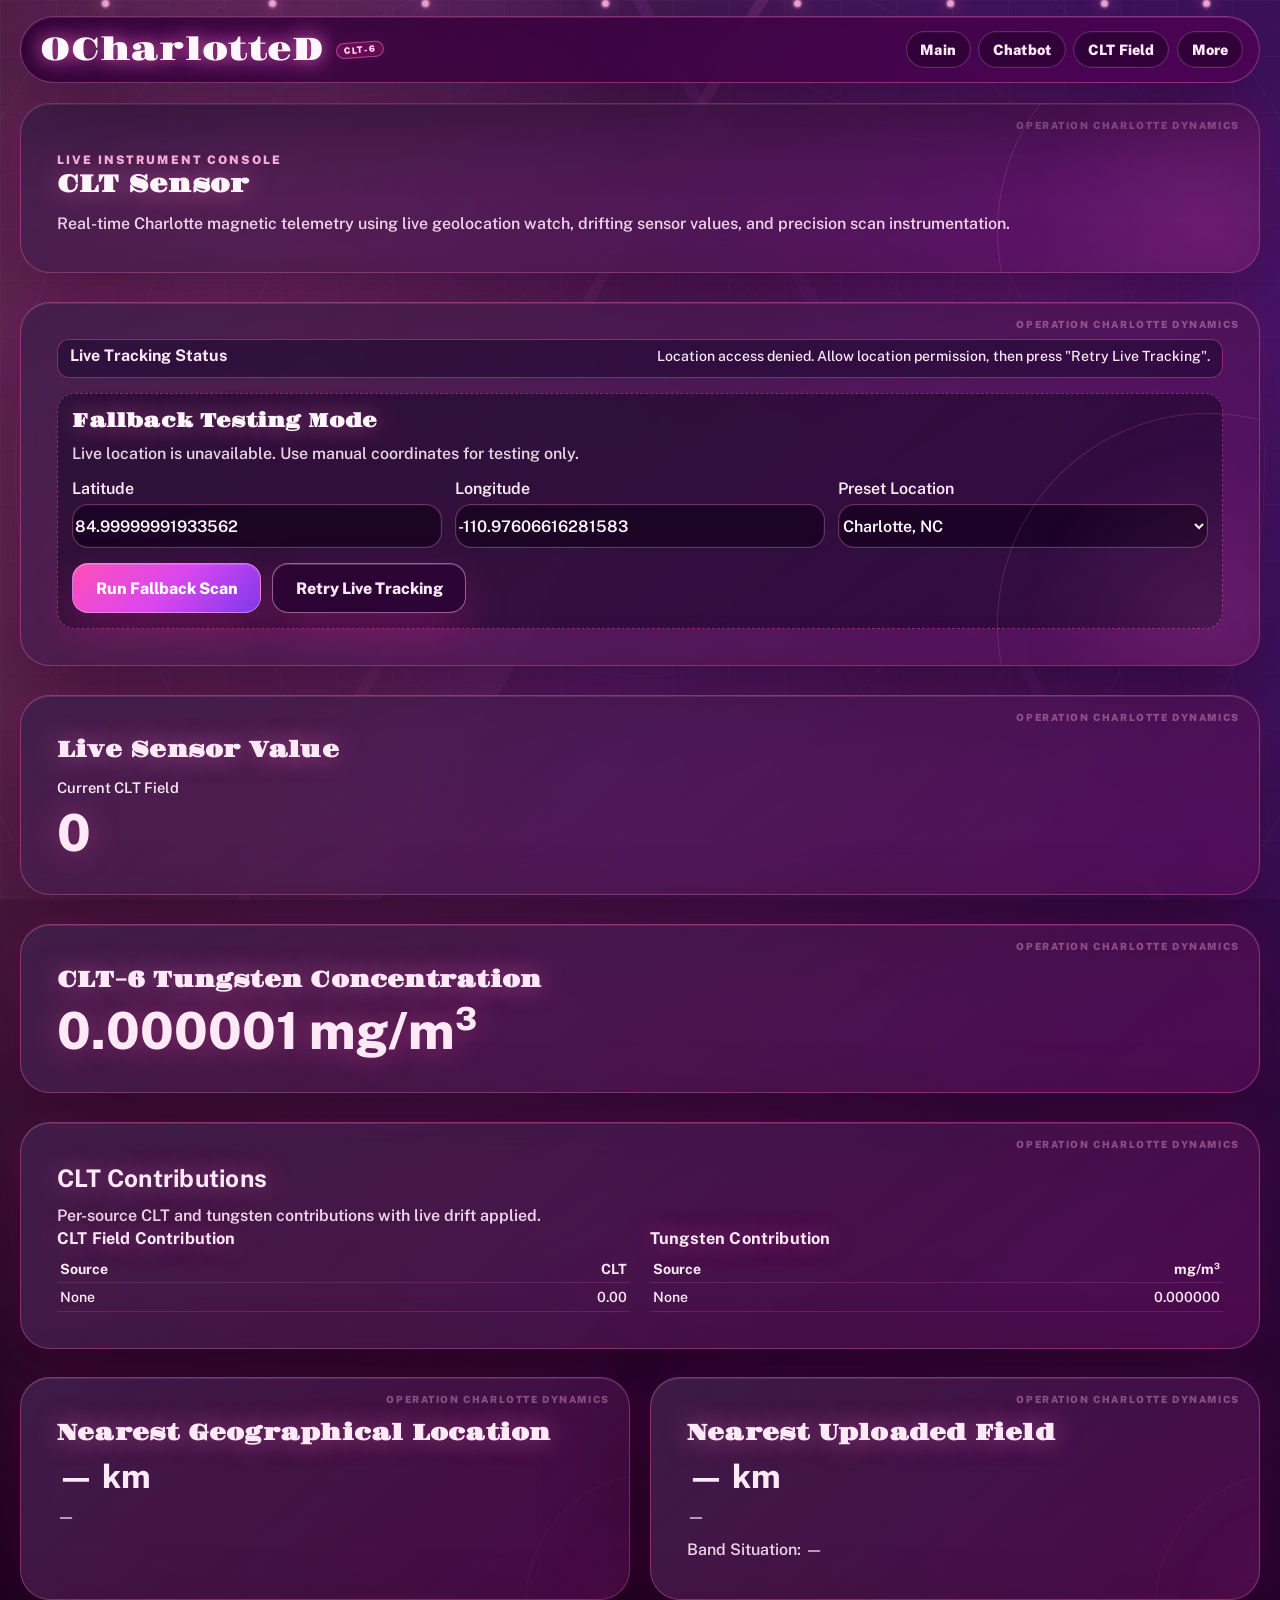
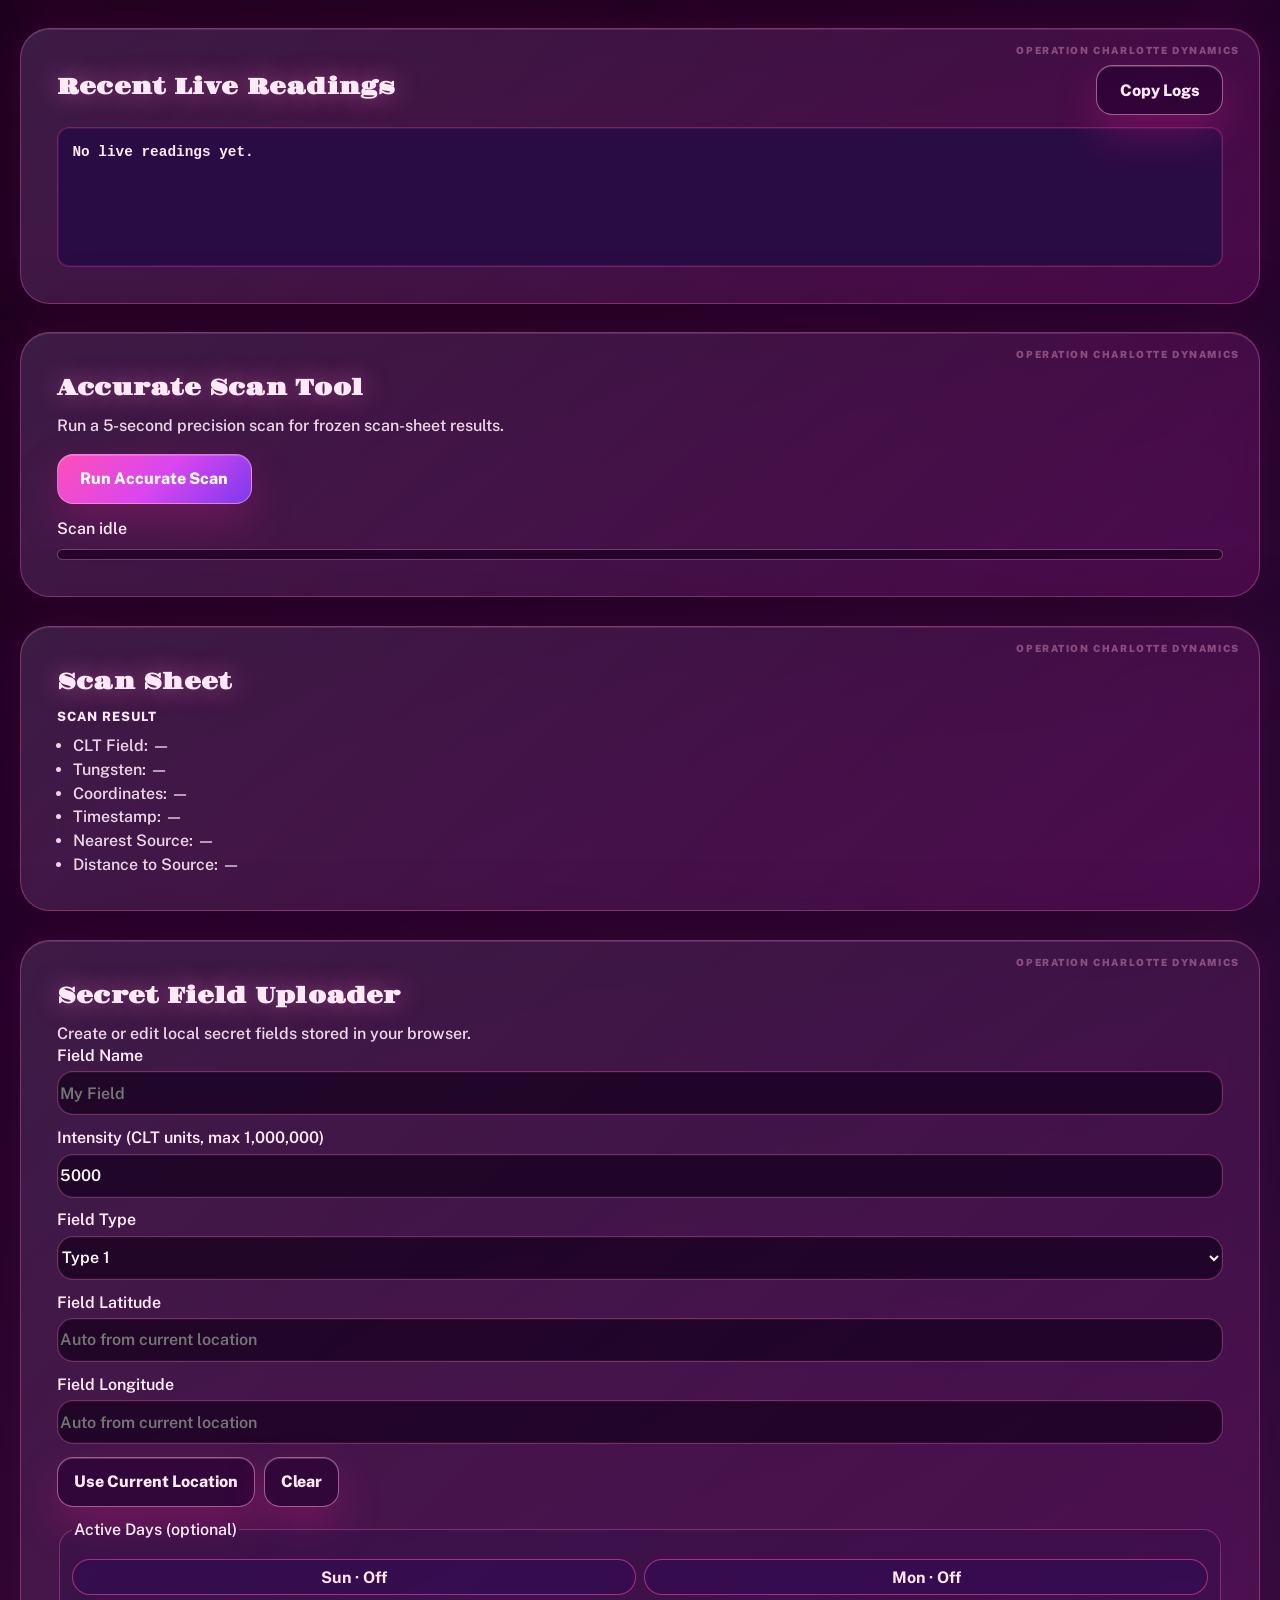
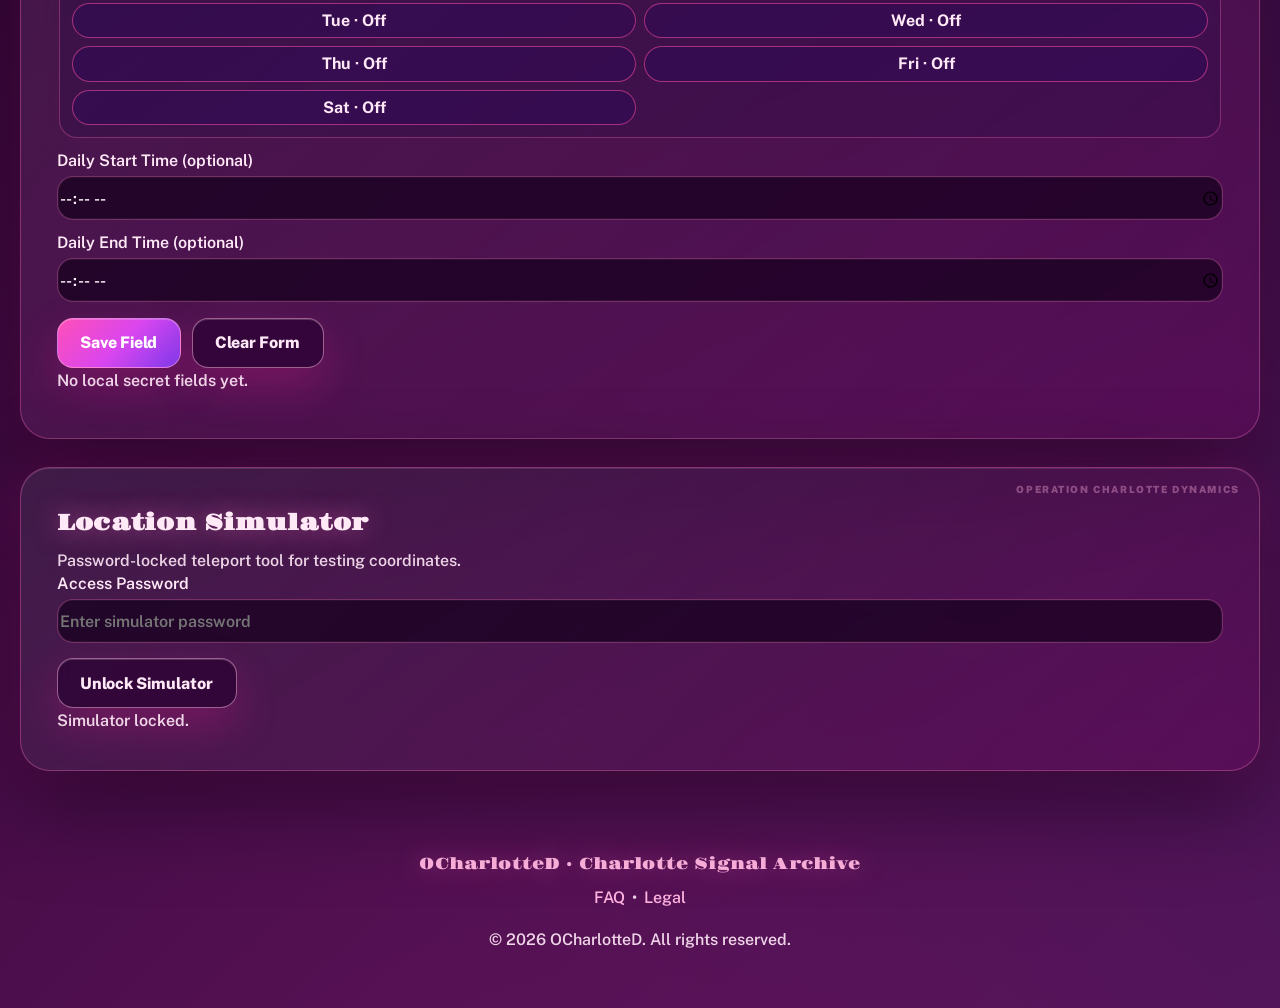
==== commit 69a5e7ac: "Rebuild site with modern magenta layout and text logo" ====
--- a/clt-field.html
+++ b/clt-field.html
@@ -80,11 +80,6 @@
 
   <header class="site-header">
     <div class="brand-lockup">
-      <img
-        class="brand-logo"
-        src="https://i.ibb.co/qM0Wfk1J/Chat-GPT-Image-Mar-8-2026-08-19-41-PM.png"
-        alt="OCharlotteD logo"
-      />
       <div class="brand-copy">
         <p class="brand-title">OCharlotteD</p>
       </div>
--- a/styles.css
+++ b/styles.css
@@ -2270,3 +2270,678 @@
 .field-result-name.is-alert {
   color: #ff7a95;
 }
+
+/* 2026 Operation Charlotte Dynamics redesign: aurora command glass */
+:root {
+  --bg-0: #061018;
+  --bg-1: #0c1b2d;
+  --panel: rgba(8, 20, 34, 0.82);
+  --panel-border: rgba(105, 232, 255, 0.34);
+  --text: #d8f7ff;
+  --text-soft: #ffffff;
+  --gold-0: #14394b;
+  --gold-1: #55d6ff;
+  --gold-2: #ffd166;
+  --violet: #6d5dfc;
+  --magenta: #55d6ff;
+  --cyan: #7dffdf;
+  --radius-lg: 18px;
+  --radius-md: 12px;
+  --shadow-lg: 0 22px 70px rgba(0, 0, 0, 0.45), 0 0 42px rgba(85, 214, 255, 0.16);
+}
+
+body {
+  color: var(--text);
+  background:
+    linear-gradient(rgba(255, 255, 255, 0.026) 1px, transparent 1px),
+    linear-gradient(90deg, rgba(255, 255, 255, 0.026) 1px, transparent 1px),
+    radial-gradient(circle at 18% 12%, rgba(125, 255, 223, 0.18), transparent 34%),
+    radial-gradient(circle at 82% 0%, rgba(255, 209, 102, 0.18), transparent 32%),
+    radial-gradient(circle at 52% 78%, rgba(109, 93, 252, 0.16), transparent 38%),
+    linear-gradient(145deg, #061018 0%, #0d1c2d 44%, #120f24 100%);
+  background-size: 42px 42px, 42px 42px, auto, auto, auto, auto;
+}
+
+body::before {
+  content: "";
+  position: fixed;
+  inset: 0;
+  z-index: -2;
+  pointer-events: none;
+  background:
+    linear-gradient(115deg, transparent 0 42%, rgba(85, 214, 255, 0.08) 42% 43%, transparent 43% 100%),
+    linear-gradient(65deg, transparent 0 58%, rgba(255, 209, 102, 0.07) 58% 59%, transparent 59% 100%);
+  opacity: 0.9;
+}
+
+.background-field {
+  opacity: 0.92;
+  background:
+    radial-gradient(circle at 18% 26%, rgba(85, 214, 255, 0.22), transparent 34%),
+    radial-gradient(circle at 78% 18%, rgba(255, 209, 102, 0.15), transparent 30%),
+    radial-gradient(circle at 50% 82%, rgba(125, 255, 223, 0.14), transparent 36%);
+  filter: saturate(1.2);
+}
+
+.field-rings {
+  opacity: 0.42;
+  background:
+    repeating-radial-gradient(circle at 50% 52%, rgba(85, 214, 255, 0.12) 0 1px, transparent 1px 96px),
+    conic-gradient(from 120deg at 50% 50%, rgba(255, 209, 102, 0.08), transparent, rgba(125, 255, 223, 0.08), transparent);
+  mix-blend-mode: screen;
+}
+
+.particle-layer span {
+  background: rgba(125, 255, 223, 0.95);
+  box-shadow: 0 0 16px rgba(125, 255, 223, 0.75), 0 0 36px rgba(85, 214, 255, 0.38);
+}
+
+.site-header {
+  position: sticky;
+  top: 0.8rem;
+  background: linear-gradient(135deg, rgba(7, 20, 33, 0.86), rgba(13, 32, 50, 0.78));
+  border: 1px solid rgba(125, 255, 223, 0.32);
+  border-bottom-color: rgba(255, 209, 102, 0.36);
+  border-radius: 22px;
+  padding: 0.6rem 0.86rem;
+  box-shadow: 0 20px 60px rgba(0, 0, 0, 0.34), inset 0 1px 0 rgba(255, 255, 255, 0.08);
+  backdrop-filter: blur(18px) saturate(1.4);
+}
+
+.brand-logo {
+  width: 64px;
+  border-radius: 18px;
+  padding: 0.24rem;
+  background: linear-gradient(135deg, rgba(85, 214, 255, 0.22), rgba(255, 209, 102, 0.16));
+  box-shadow: 0 0 26px rgba(85, 214, 255, 0.22);
+}
+
+.brand-title,
+h1,
+h2,
+h3,
+.footer-brand,
+.loader-shell h1,
+.loader-kicker {
+  font-family: "Public Sans", sans-serif;
+  letter-spacing: -0.035em;
+}
+
+.brand-title,
+h1,
+h2,
+h3 {
+  color: #ffffff;
+  text-shadow: 0 0 28px rgba(85, 214, 255, 0.26);
+}
+
+.header-nav a,
+.header-nav .nav-group summary,
+.nav-toggle {
+  border-color: rgba(85, 214, 255, 0.28);
+  background: rgba(7, 22, 36, 0.72);
+  color: #e9fbff;
+  box-shadow: inset 0 0 0 1px rgba(255, 255, 255, 0.04);
+}
+
+.header-nav a:hover,
+.header-nav a:focus-visible,
+.header-nav .nav-group summary:hover,
+.header-nav .nav-group summary:focus-visible,
+.header-nav .nav-group[open] summary {
+  border-color: rgba(255, 209, 102, 0.74);
+  background: rgba(29, 52, 64, 0.9);
+  box-shadow: 0 14px 32px rgba(0, 0, 0, 0.28), 0 0 24px rgba(255, 209, 102, 0.12);
+}
+
+.nav-submenu {
+  background: rgba(7, 20, 33, 0.96);
+  border-color: rgba(85, 214, 255, 0.28);
+  border-radius: 18px;
+  backdrop-filter: blur(18px);
+}
+
+.page-shell {
+  gap: 1.15rem;
+}
+
+.panel,
+.quick-card,
+.guide-card,
+.suitability,
+.disclaimer-card,
+.faq-item,
+.portal-entry,
+.readout-card,
+.field-calculator-panel,
+.meter-panel,
+.instruction-console {
+  background:
+    linear-gradient(135deg, rgba(255, 255, 255, 0.075), rgba(255, 255, 255, 0.025)),
+    linear-gradient(160deg, rgba(7, 20, 33, 0.88), rgba(10, 32, 48, 0.74));
+  border: 1px solid rgba(105, 232, 255, 0.26);
+  box-shadow: var(--shadow-lg), inset 0 1px 0 rgba(255, 255, 255, 0.07);
+  backdrop-filter: blur(18px) saturate(1.28);
+}
+
+.panel {
+  border-radius: 26px;
+}
+
+.panel::after {
+  content: "CLT-6 / OCHARLOTTED / ACTIVE";
+  top: 0.85rem;
+  right: 1rem;
+  letter-spacing: 0.14em;
+  color: rgba(255, 209, 102, 0.42);
+  font-family: "Public Sans", sans-serif;
+  font-size: 0.66rem;
+  font-weight: 900;
+}
+
+.panel::before {
+  inset: auto -120px -160px auto;
+  width: 340px;
+  height: 340px;
+  border-color: rgba(125, 255, 223, 0.16);
+  box-shadow: inset 0 0 60px rgba(85, 214, 255, 0.08), 0 0 80px rgba(85, 214, 255, 0.08);
+}
+
+.eyebrow {
+  color: var(--gold-2);
+  letter-spacing: 0.18em;
+}
+
+.hero-card h1,
+.field-calculator-hero h1 {
+  font-size: clamp(2.35rem, 7vw, 5rem);
+  line-height: 0.95;
+}
+
+.hero-card h1 span {
+  color: var(--gold-2);
+  text-shadow: 0 0 30px rgba(255, 209, 102, 0.34);
+}
+
+p,
+li,
+.field-note,
+.portal-note,
+.portal-meta,
+.clt-system-status {
+  color: rgba(216, 247, 255, 0.88);
+}
+
+.btn,
+.btn.primary,
+.btn.secondary {
+  min-height: 46px;
+  border: 1px solid rgba(255, 209, 102, 0.68);
+  color: #071421;
+  background: linear-gradient(135deg, #ffd166, #7dffdf 62%, #55d6ff);
+  box-shadow: 0 14px 32px rgba(85, 214, 255, 0.18), 0 0 24px rgba(255, 209, 102, 0.18);
+}
+
+.btn.secondary {
+  color: #eaffff;
+  background: linear-gradient(135deg, rgba(85, 214, 255, 0.18), rgba(125, 255, 223, 0.1));
+  border-color: rgba(125, 255, 223, 0.44);
+}
+
+.btn:hover,
+.btn:focus-visible,
+.quick-card:hover,
+.disclaimer-card:hover,
+.faq-item:hover,
+.portal-entry:hover {
+  transform: translateY(-3px);
+  border-color: rgba(255, 209, 102, 0.86);
+  box-shadow: 0 24px 52px rgba(0, 0, 0, 0.32), 0 0 32px rgba(85, 214, 255, 0.16);
+}
+
+.panel textarea,
+.panel input,
+.panel select,
+.field-calculator-grid input,
+.field-calculator-grid select,
+.clt-input-grid input,
+.clt-input-grid select {
+  border: 1px solid rgba(105, 232, 255, 0.32);
+  background: rgba(2, 12, 22, 0.58);
+  color: #effcff;
+  border-radius: 14px;
+  box-shadow: inset 0 0 0 1px rgba(255, 255, 255, 0.035);
+}
+
+.panel textarea:focus,
+.panel input:focus,
+.panel select:focus,
+.field-calculator-grid input:focus,
+.field-calculator-grid select:focus,
+.clt-input-grid input:focus,
+.clt-input-grid select:focus {
+  outline: none;
+  border-color: rgba(255, 209, 102, 0.82);
+  box-shadow: 0 0 0 4px rgba(255, 209, 102, 0.14), inset 0 0 0 1px rgba(255, 255, 255, 0.04);
+}
+
+.loader-shell {
+  border-color: rgba(125, 255, 223, 0.38);
+  background: linear-gradient(145deg, rgba(7, 20, 33, 0.96), rgba(15, 38, 56, 0.94));
+  box-shadow: 0 28px 92px rgba(0, 0, 0, 0.46), 0 0 54px rgba(85, 214, 255, 0.22);
+}
+
+.loader-track {
+  border-color: rgba(125, 255, 223, 0.34);
+  background: rgba(2, 12, 22, 0.62);
+}
+
+.loader-track span {
+  background: linear-gradient(90deg, #55d6ff, #7dffdf, #ffd166);
+}
+
+.site-footer {
+  color: rgba(216, 247, 255, 0.78);
+}
+
+.footer-links a,
+.footer-brand {
+  color: var(--gold-2);
+}
+
+/* 2026 rebuilt interface: modern magenta command magazine */
+:root {
+  --bg-0: #130014;
+  --bg-1: #250029;
+  --panel: rgba(35, 0, 42, 0.72);
+  --panel-border: rgba(255, 105, 180, 0.34);
+  --text: #ffe9f7;
+  --text-soft: #ffffff;
+  --gold-0: #4c003f;
+  --gold-1: #d946ef;
+  --gold-2: #ff7ac8;
+  --violet: #7c3aed;
+  --magenta: #e11d8f;
+  --cyan: #ffb3df;
+  --radius-lg: 30px;
+  --radius-md: 18px;
+  --shadow-lg: 0 28px 90px rgba(13, 0, 20, 0.55), 0 0 48px rgba(225, 29, 143, 0.2);
+}
+
+html {
+  scroll-behavior: smooth;
+}
+
+body {
+  color: var(--text);
+  background:
+    radial-gradient(circle at 8% 12%, rgba(255, 122, 200, 0.34), transparent 28%),
+    radial-gradient(circle at 92% 8%, rgba(124, 58, 237, 0.36), transparent 32%),
+    radial-gradient(circle at 50% 110%, rgba(225, 29, 143, 0.28), transparent 42%),
+    linear-gradient(135deg, #130014 0%, #240027 42%, #35134f 100%);
+}
+
+body::before {
+  content: "";
+  position: fixed;
+  inset: 0;
+  z-index: -2;
+  pointer-events: none;
+  background:
+    linear-gradient(90deg, rgba(255, 255, 255, 0.035) 1px, transparent 1px),
+    linear-gradient(rgba(255, 255, 255, 0.028) 1px, transparent 1px),
+    linear-gradient(120deg, transparent 0 42%, rgba(255, 122, 200, 0.14) 42% 42.7%, transparent 42.7% 100%),
+    linear-gradient(60deg, transparent 0 64%, rgba(217, 70, 239, 0.12) 64% 64.8%, transparent 64.8% 100%);
+  background-size: 56px 56px, 56px 56px, auto, auto;
+  mask-image: linear-gradient(to bottom, black, rgba(0, 0, 0, 0.68));
+}
+
+.background-field {
+  opacity: 0.88;
+  background:
+    radial-gradient(circle at 18% 20%, rgba(255, 122, 200, 0.28), transparent 32%),
+    radial-gradient(circle at 80% 26%, rgba(217, 70, 239, 0.2), transparent 34%),
+    radial-gradient(circle at 46% 78%, rgba(124, 58, 237, 0.18), transparent 36%);
+}
+
+.field-rings {
+  opacity: 0.5;
+  background:
+    repeating-radial-gradient(circle at 50% 52%, rgba(255, 179, 223, 0.12) 0 1px, transparent 1px 104px),
+    conic-gradient(from 210deg at 50% 50%, rgba(255, 122, 200, 0.18), transparent 18%, rgba(217, 70, 239, 0.13), transparent 52%, rgba(124, 58, 237, 0.14), transparent);
+}
+
+.particle-layer span {
+  width: 7px;
+  height: 7px;
+  background: rgba(255, 122, 200, 0.95);
+  box-shadow: 0 0 16px rgba(255, 122, 200, 0.84), 0 0 40px rgba(217, 70, 239, 0.38);
+}
+
+.site-header,
+.page-shell,
+.site-footer {
+  width: min(1240px, calc(100% - 2rem));
+}
+
+.site-header {
+  position: sticky;
+  top: 1rem;
+  display: grid;
+  grid-template-columns: auto 1fr;
+  align-items: center;
+  gap: clamp(1rem, 2vw, 2rem);
+  margin-top: 1rem;
+  margin-bottom: 1.25rem;
+  padding: 0.82rem 1rem;
+  border: 1px solid rgba(255, 122, 200, 0.38);
+  border-radius: 999px;
+  background: linear-gradient(135deg, rgba(39, 0, 46, 0.86), rgba(76, 0, 74, 0.72));
+  box-shadow: 0 24px 80px rgba(10, 0, 16, 0.46), inset 0 1px 0 rgba(255, 255, 255, 0.1);
+  backdrop-filter: blur(22px) saturate(1.35);
+}
+
+.brand-lockup {
+  gap: 0;
+}
+
+.brand-logo {
+  display: none !important;
+}
+
+.brand-copy {
+  display: block;
+}
+
+.brand-title {
+  position: relative;
+  margin: 0;
+  padding: 0.22rem 0.95rem 0.22rem 0.2rem;
+  font-family: "Gravitas One", serif;
+  font-size: clamp(1.22rem, 2.8vw, 2rem);
+  letter-spacing: 0.01em;
+  line-height: 1;
+  color: #fff7fd;
+  text-shadow: 0 0 18px rgba(255, 122, 200, 0.75), 0 0 34px rgba(217, 70, 239, 0.46);
+}
+
+.brand-title::after {
+  content: "CLT-6";
+  position: absolute;
+  right: -2.75rem;
+  top: 50%;
+  transform: translateY(-50%) rotate(-4deg);
+  border: 1px solid rgba(255, 179, 223, 0.42);
+  border-radius: 999px;
+  padding: 0.16rem 0.42rem;
+  background: rgba(225, 29, 143, 0.22);
+  color: #ffd7ef;
+  font-family: "Public Sans", sans-serif;
+  font-size: 0.56rem;
+  font-weight: 900;
+  letter-spacing: 0.12em;
+}
+
+.header-nav {
+  justify-content: flex-end;
+  gap: 0.48rem;
+}
+
+.header-nav a,
+.header-nav .nav-group summary,
+.nav-toggle {
+  border: 1px solid rgba(255, 179, 223, 0.24);
+  border-radius: 999px;
+  background: rgba(32, 0, 38, 0.54);
+  color: #ffe9f7;
+  padding: 0.56rem 0.86rem;
+  font-size: 0.9rem;
+  font-weight: 850;
+  letter-spacing: 0.01em;
+}
+
+.header-nav a:hover,
+.header-nav a:focus-visible,
+.header-nav .nav-group summary:hover,
+.header-nav .nav-group summary:focus-visible,
+.header-nav .nav-group[open] summary {
+  border-color: rgba(255, 122, 200, 0.85);
+  background: linear-gradient(135deg, rgba(225, 29, 143, 0.8), rgba(124, 58, 237, 0.62));
+  color: #ffffff;
+  box-shadow: 0 16px 34px rgba(225, 29, 143, 0.24);
+}
+
+.nav-submenu {
+  min-width: 220px;
+  border: 1px solid rgba(255, 122, 200, 0.36);
+  border-radius: 22px;
+  background: rgba(35, 0, 42, 0.96);
+  box-shadow: 0 24px 70px rgba(11, 0, 18, 0.55), inset 0 1px 0 rgba(255, 255, 255, 0.08);
+  backdrop-filter: blur(22px);
+}
+
+.page-shell {
+  gap: clamp(1.1rem, 2.4vw, 1.8rem);
+  padding-bottom: 2.5rem;
+}
+
+.panel,
+.quick-card,
+.guide-card,
+.suitability,
+.disclaimer-card,
+.faq-item,
+.portal-entry,
+.readout-card,
+.field-calculator-panel,
+.meter-panel,
+.instruction-console {
+  background:
+    linear-gradient(135deg, rgba(255, 255, 255, 0.105), rgba(255, 255, 255, 0.035)),
+    linear-gradient(150deg, rgba(38, 0, 48, 0.88), rgba(82, 0, 76, 0.62));
+  border: 1px solid rgba(255, 122, 200, 0.34);
+  border-radius: 30px;
+  box-shadow: var(--shadow-lg), inset 0 1px 0 rgba(255, 255, 255, 0.1);
+  backdrop-filter: blur(22px) saturate(1.2);
+}
+
+.panel {
+  padding: clamp(1.1rem, 3vw, 2.25rem);
+}
+
+.panel::after {
+  content: "OPERATION CHARLOTTE DYNAMICS";
+  top: 1rem;
+  right: 1.2rem;
+  color: rgba(255, 179, 223, 0.38);
+  font-family: "Public Sans", sans-serif;
+  font-size: 0.62rem;
+  font-weight: 950;
+  letter-spacing: 0.16em;
+}
+
+.panel::before {
+  inset: auto -160px -170px auto;
+  width: 420px;
+  height: 420px;
+  border: 1px solid rgba(255, 122, 200, 0.18);
+  background: radial-gradient(circle, rgba(255, 122, 200, 0.12), transparent 62%);
+  box-shadow: none;
+}
+
+h1,
+h2,
+h3,
+.loader-shell h1,
+.loader-kicker,
+.footer-brand {
+  font-family: "Gravitas One", serif;
+  letter-spacing: 0.01em;
+  color: #fff6fc;
+  text-shadow: 0 0 24px rgba(255, 122, 200, 0.5);
+}
+
+.hero-card,
+.field-calculator-shell > .field-calculator-hero,
+.portal-hero,
+.clt-hero {
+  min-height: clamp(280px, 38vw, 460px);
+  display: grid;
+  align-content: end;
+  background:
+    radial-gradient(circle at 82% 18%, rgba(255, 122, 200, 0.24), transparent 36%),
+    linear-gradient(135deg, rgba(225, 29, 143, 0.2), rgba(124, 58, 237, 0.14)),
+    linear-gradient(150deg, rgba(38, 0, 48, 0.9), rgba(68, 0, 82, 0.72));
+}
+
+.hero-card h1,
+.field-calculator-hero h1,
+.clt-hero h1,
+.portal-hero h1 {
+  max-width: 11ch;
+  font-size: clamp(2.6rem, 8vw, 6.8rem);
+  line-height: 0.88;
+}
+
+.hero-copy,
+.field-calculator-copy,
+.clt-hero p,
+.portal-hero p {
+  max-width: 68ch;
+  font-size: clamp(1rem, 1.6vw, 1.2rem);
+}
+
+.eyebrow {
+  color: #ffb3df;
+  letter-spacing: 0.18em;
+  font-weight: 950;
+}
+
+p,
+li,
+.field-note,
+.portal-note,
+.portal-meta,
+.clt-system-status {
+  color: rgba(255, 233, 247, 0.9);
+}
+
+.quick-grid,
+.suitability-grid,
+.guide-grid,
+.contrib-grid,
+.clt-dashboard-grid,
+.field-calculator-grid,
+.portal-stack {
+  gap: clamp(0.85rem, 1.8vw, 1.25rem);
+}
+
+.quick-card,
+.guide-card,
+.portal-entry,
+.disclaimer-card,
+.faq-item,
+.suitability {
+  padding: clamp(1rem, 2vw, 1.4rem);
+  border-radius: 24px;
+}
+
+.quick-card:hover,
+.guide-card:hover,
+.portal-entry:hover,
+.disclaimer-card:hover,
+.faq-item:hover,
+.suitability:hover {
+  transform: translateY(-6px) scale(1.01);
+  border-color: rgba(255, 179, 223, 0.7);
+  box-shadow: 0 30px 80px rgba(15, 0, 24, 0.5), 0 0 34px rgba(225, 29, 143, 0.24);
+}
+
+.btn,
+.btn.primary,
+.btn.secondary {
+  min-height: 50px;
+  border: 1px solid rgba(255, 179, 223, 0.52);
+  border-radius: 16px;
+  color: #ffffff;
+  background: linear-gradient(135deg, #ff4fb8, #d946ef 52%, #7c3aed);
+  box-shadow: 0 18px 42px rgba(225, 29, 143, 0.28), inset 0 1px 0 rgba(255, 255, 255, 0.18);
+}
+
+.btn.secondary {
+  background: rgba(42, 0, 50, 0.7);
+  color: #ffe9f7;
+}
+
+.btn:hover,
+.btn:focus-visible {
+  transform: translateY(-4px);
+  filter: saturate(1.12) brightness(1.06);
+}
+
+.panel textarea,
+.panel input,
+.panel select,
+.field-calculator-grid input,
+.field-calculator-grid select,
+.clt-input-grid input,
+.clt-input-grid select {
+  border: 1px solid rgba(255, 122, 200, 0.38);
+  border-radius: 16px;
+  background: rgba(22, 0, 30, 0.72);
+  color: #fff7fd;
+  min-height: 44px;
+  box-shadow: inset 0 0 0 1px rgba(255, 255, 255, 0.04);
+}
+
+.panel textarea:focus,
+.panel input:focus,
+.panel select:focus,
+.field-calculator-grid input:focus,
+.field-calculator-grid select:focus,
+.clt-input-grid input:focus,
+.clt-input-grid select:focus {
+  outline: none;
+  border-color: rgba(255, 179, 223, 0.95);
+  box-shadow: 0 0 0 4px rgba(255, 122, 200, 0.16), 0 0 22px rgba(225, 29, 143, 0.18);
+}
+
+.loader-shell {
+  border-color: rgba(255, 122, 200, 0.42);
+  background: linear-gradient(145deg, rgba(38, 0, 48, 0.96), rgba(82, 0, 76, 0.9));
+  box-shadow: 0 30px 96px rgba(9, 0, 15, 0.55), 0 0 64px rgba(225, 29, 143, 0.24);
+}
+
+.loader-track {
+  border-color: rgba(255, 179, 223, 0.34);
+  background: rgba(28, 0, 36, 0.72);
+}
+
+.loader-track span {
+  background: linear-gradient(90deg, #7c3aed, #d946ef, #ff7ac8);
+}
+
+.site-footer {
+  margin-top: 0.6rem;
+  padding: 2rem 0 2.5rem;
+}
+
+.footer-brand,
+.footer-links a {
+  color: #ffb3df;
+}
+
+@media (max-width: 900px) {
+  .site-header {
+    grid-template-columns: 1fr auto;
+    border-radius: 28px;
+  }
+
+  .brand-title::after {
+    display: none;
+  }
+
+  .header-nav.open {
+    border-top-color: rgba(255, 122, 200, 0.22);
+  }
+}
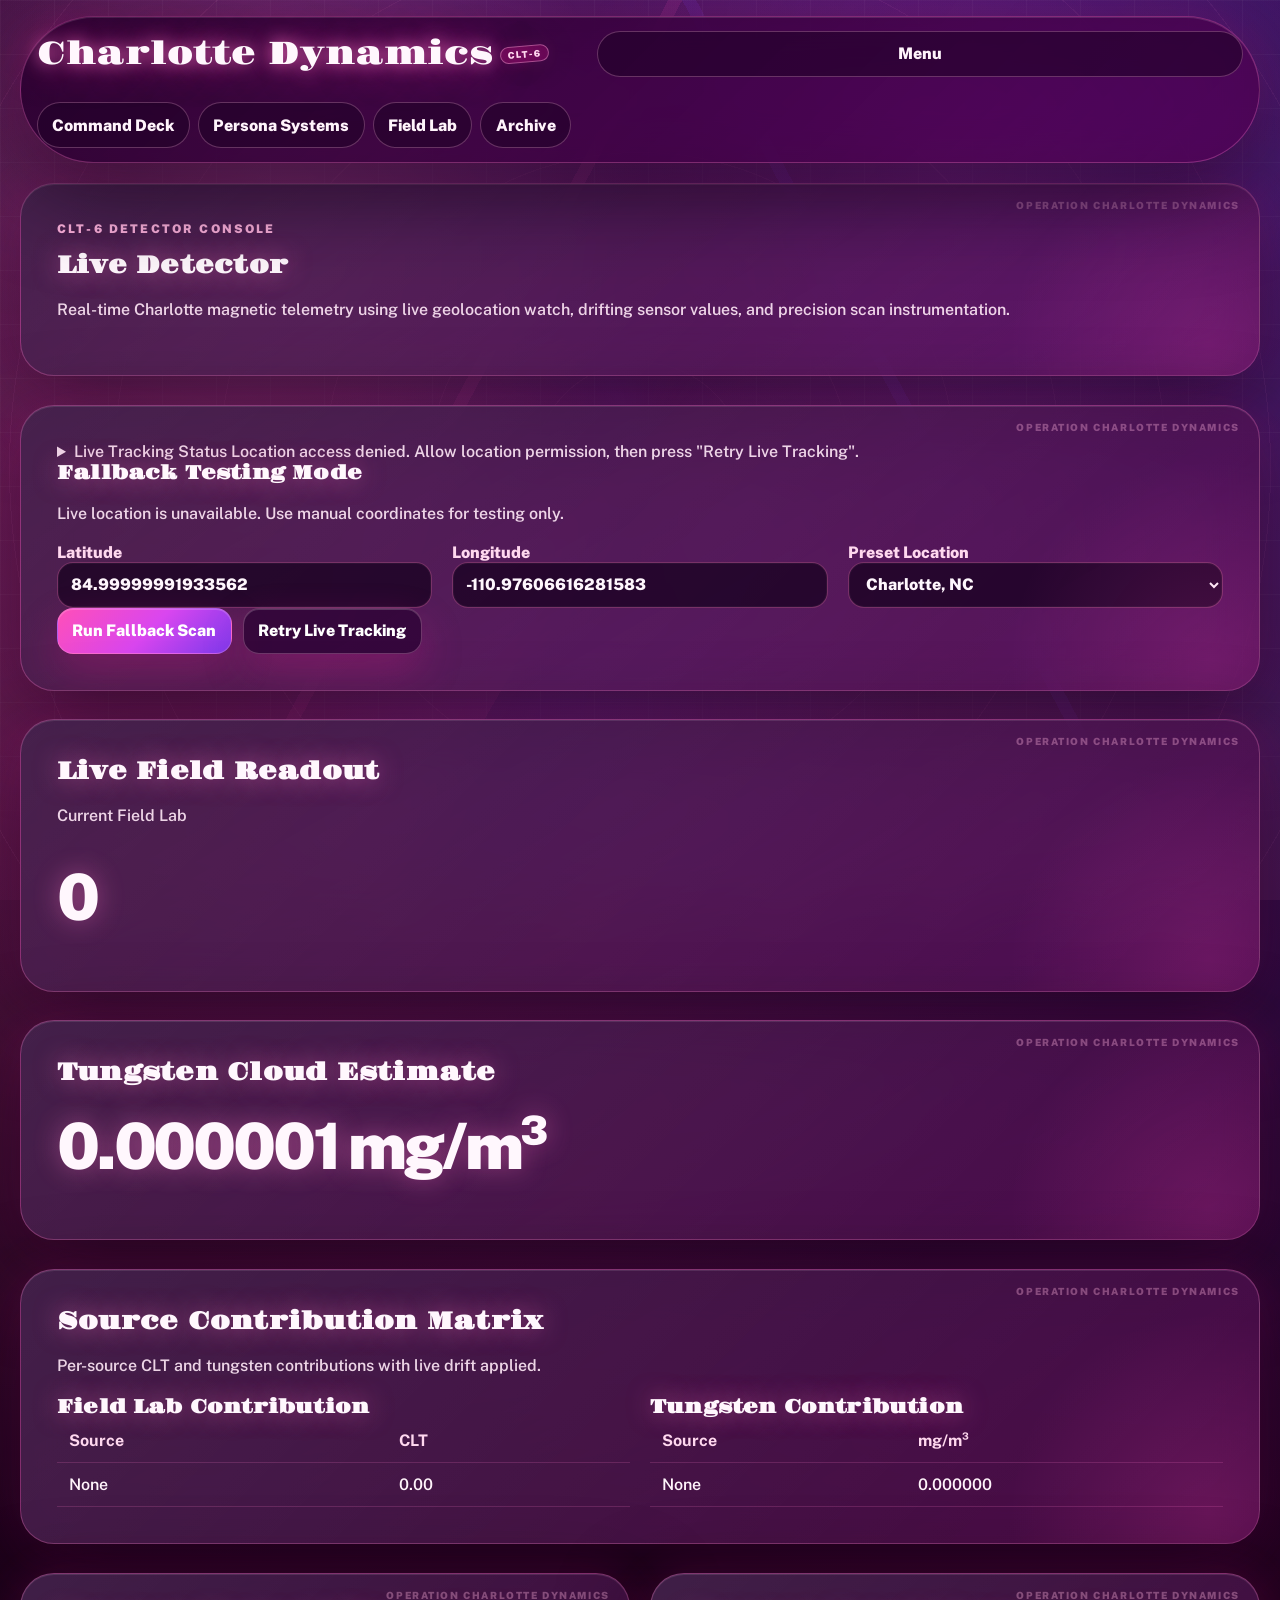
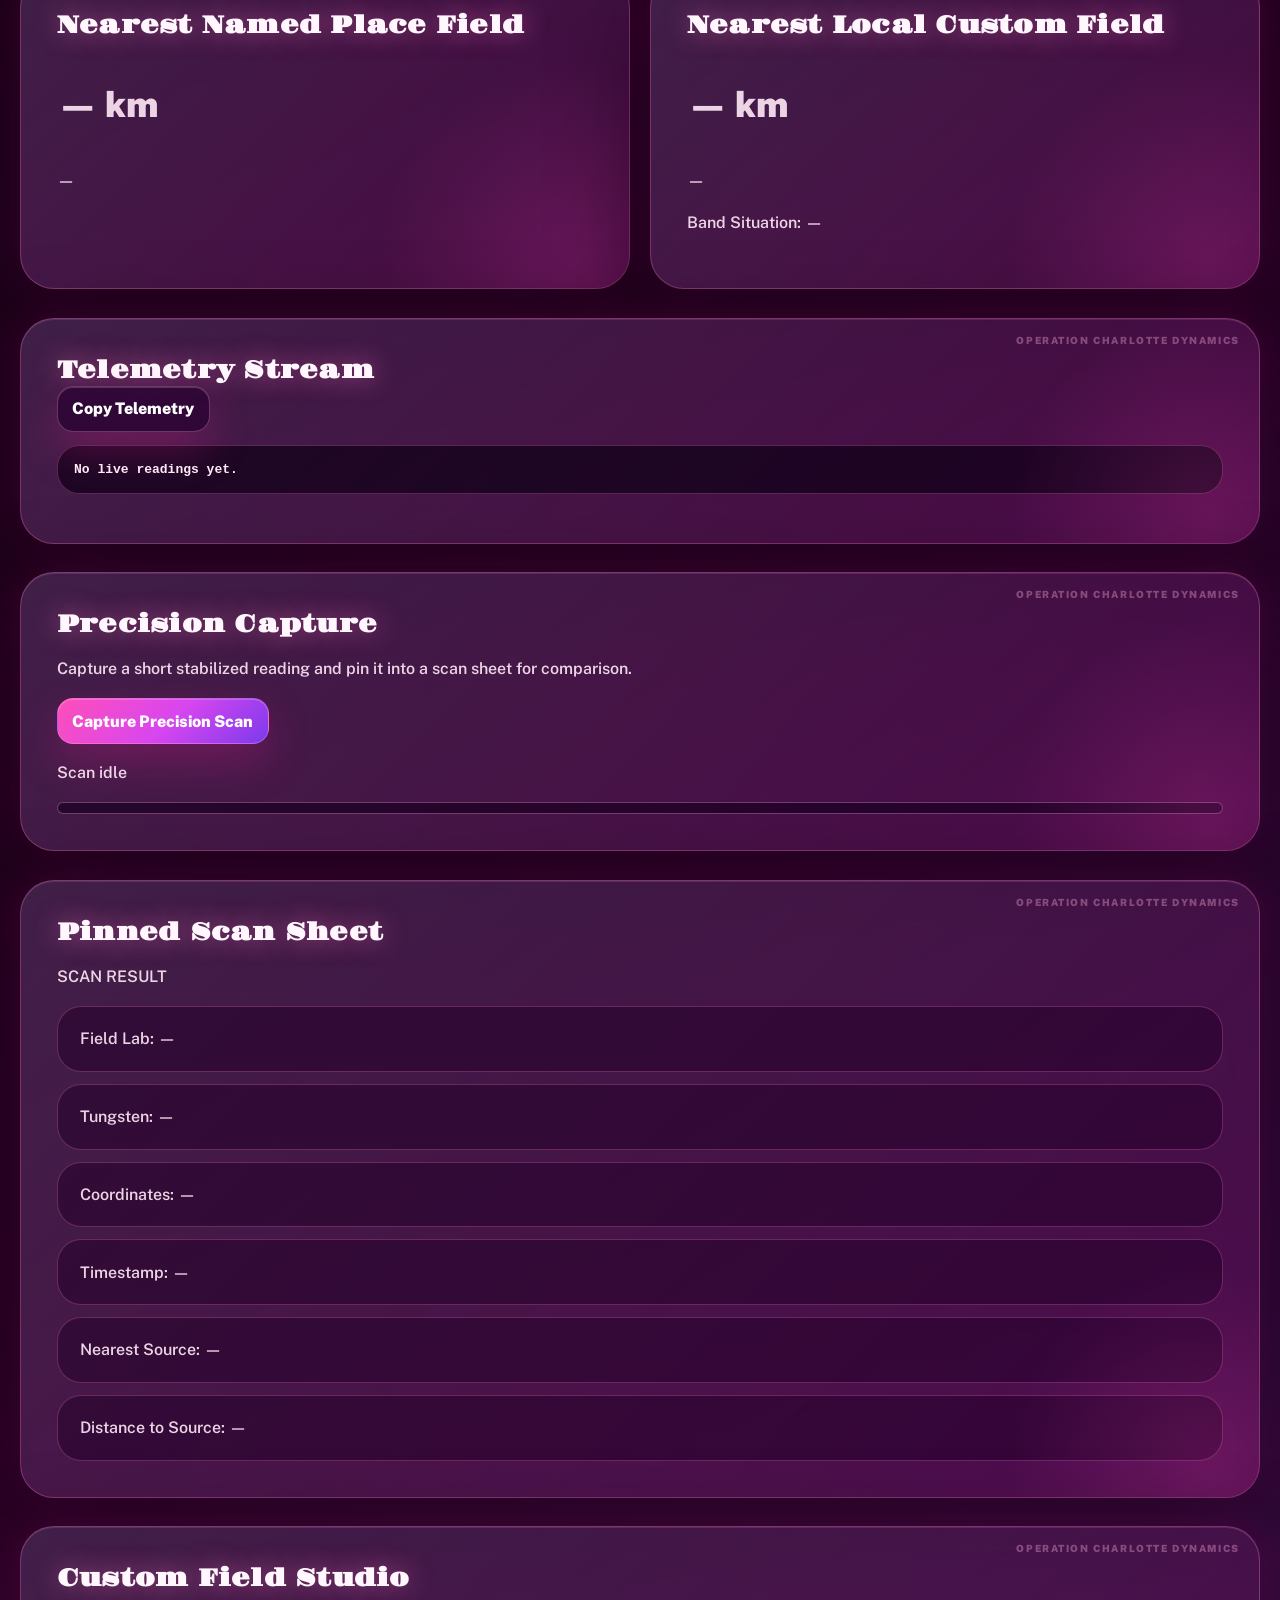
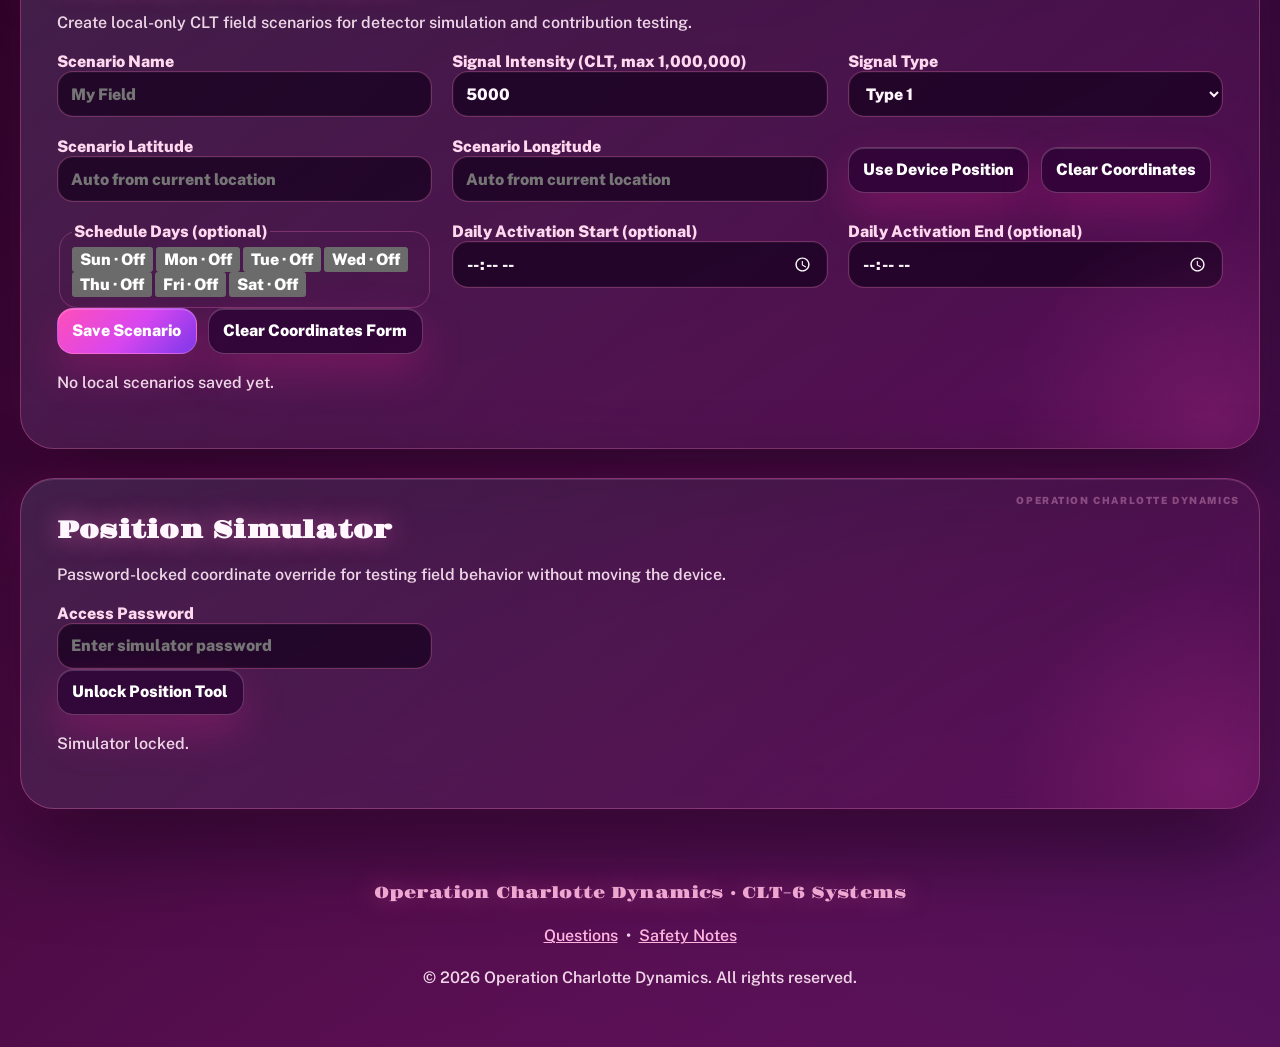
==== commit a4b0e6b0: "Rebuild site from scratch with modern Charlotte Dynamics UX" ====
--- a/clt-field.html
+++ b/clt-field.html
@@ -5,20 +5,20 @@
   <meta name="viewport" content="width=device-width, initial-scale=1.0" />
   <meta name="google-site-verification" content="80UmwqIEGJ7TAXPsSAttlrATkxJ07hnnddcfAKkEbeo" />
   <meta name="zoho-verification" content="zb01457587.zmverify.zoho.com" />
-  <title>CLT Sensor | Charlotte AI Lore & Tungsten Signal Tracker</title>
-  <meta name="description" content="Dive into CLT field mythology with Charlotte AI lore, tungsten signal storytelling, and tools designed around the OCharlotteD narrative universe." />
-  <meta name="keywords" content="Charlotte, Charlotte AI, Charlotte GPT, Charlotte Chatbot, CLT, Tungsten, CLT field" />
+  <title>Live Detector | Charlotte AI Lore & Tungsten Signal Tracker</title>
+  <meta name="description" content="Enter the Charlotte Dynamics detector lab with fictional CLT-6 fields, tungsten telemetry, and custom scenario tools." />
+  <meta name="keywords" content="Charlotte, Charlotte AI, Charlotte GPT, Charlotte Persona Systems, CLT, Tungsten, CLT field" />
   <meta name="robots" content="index, follow" />
   <link rel="canonical" href="https://ocharlotted.com/clt-field.html" />
   <meta property="og:type" content="website" />
-  <meta property="og:title" content="CLT Sensor | Charlotte AI Lore & Tungsten Signal Tracker" />
-  <meta property="og:description" content="Read the CLT field lore, explore Charlotte signal concepts, and navigate the creative tungsten-inspired world of OCharlotteD." />
+  <meta property="og:title" content="Live Detector | Charlotte AI Lore & Tungsten Signal Tracker" />
+  <meta property="og:description" content="Explore Charlotte Dynamics CLT-6 detector tools, custom fields, and fictional tungsten telemetry." />
   <meta property="og:url" content="https://ocharlotted.com/clt-field.html" />
-  <meta property="og:site_name" content="OCharlotteD" />
+  <meta property="og:site_name" content="Charlotte Dynamics" />
   <meta property="og:image" content="https://i.ibb.co/qM0Wfk1J/Chat-GPT-Image-Mar-8-2026-08-19-41-PM.png" />
   <meta name="twitter:card" content="summary_large_image" />
-  <meta name="twitter:title" content="CLT Sensor | Charlotte AI Lore & Tungsten Signal Tracker" />
-  <meta name="twitter:description" content="Explore CLT-focused Charlotte GPT lore and creative tungsten field narratives on OCharlotteD." />
+  <meta name="twitter:title" content="Live Detector | Charlotte AI Lore & Tungsten Signal Tracker" />
+  <meta name="twitter:description" content="Explore CLT-6 field tools and tungsten fiction in Charlotte Dynamics." />
   <meta name="twitter:image" content="https://i.ibb.co/qM0Wfk1J/Chat-GPT-Image-Mar-8-2026-08-19-41-PM.png" />
 
   <link rel="preconnect" href="https://fonts.googleapis.com" />
@@ -57,14 +57,14 @@
     }
   </style>
 </head>
-<body data-tab-title="OCharlotteD">
+<body data-tab-title="Charlotte Dynamics">
   <a class="skip-link" href="#main">Skip to content</a>
 
   <div id="entryLoader" class="entry-loader clt-loader" data-loader="clt" aria-live="polite">
     <div class="entry-loader-grid" aria-hidden="true"></div>
     <div class="loader-shell loader-shell-clt">
       <p class="loader-kicker">Charlotte detection interface</p>
-      <h1 id="loaderStatus">Magnetometer calibration progress...</h1>
+      <h1 id="loaderStatus">Starting detector console...</h1>
       <p class="loader-subtitle">Calibrating CLT instruments and preparing live telemetry.</p>
       <div class="loader-track clt-start-track" aria-hidden="true"><span id="cltStartBar"></span></div>
       <div class="clt-loader-dots" aria-hidden="true"><span></span><span></span><span></span><span></span></div>
@@ -81,7 +81,7 @@
   <header class="site-header">
     <div class="brand-lockup">
       <div class="brand-copy">
-        <p class="brand-title">OCharlotteD</p>
+        <p class="brand-title">Charlotte Dynamics</p>
       </div>
     </div>
 <button
@@ -95,26 +95,26 @@
     </button>
 
             <nav id="primaryNav" class="header-nav" aria-label="Primary">
-      <a href="index.html">Main</a>
+      <a href="index.html">Command Deck</a>
       <details class="nav-group">
-        <summary>Chatbot</summary>
+        <summary>Persona Systems</summary>
         <div class="nav-submenu">
-          <a href="portals.html">Portals</a>
-          <a href="instructions.html">Instructions</a>
+          <a href="portals.html">Launch Ports</a>
+          <a href="instructions.html">Protocol Copy</a>
         </div>
       </details>
       <details class="nav-group">
-        <summary>CLT Field</summary>
+        <summary>Field Lab</summary>
         <div class="nav-submenu">
-          <a href="clt-field.html">CLT Sensor</a>
-          <a href="field-calculator.html">CLT Calculator</a>
+          <a href="clt-field.html">Live Detector</a>
+          <a href="field-calculator.html">Signal Calculator</a>
         </div>
       </details>
       <details class="nav-group">
-        <summary>More</summary>
+        <summary>Archive</summary>
         <div class="nav-submenu">
-          <a href="faq.html">FAQ</a>
-          <a href="legal.html">Legal</a>
+          <a href="faq.html">Questions</a>
+          <a href="legal.html">Safety Notes</a>
         </div>
       </details>
     </nav>
@@ -123,8 +123,8 @@
   
   <main id="main" class="page-shell">
     <section class="panel clt-system-hero" aria-labelledby="cltPageTitle">
-      <p class="eyebrow">Live Instrument Console</p>
-      <h1 id="cltPageTitle">CLT Sensor</h1>
+      <p class="eyebrow">CLT-6 Detector Console</p>
+      <h1 id="cltPageTitle">Live Detector</h1>
       <p>
         Real-time Charlotte magnetic telemetry using live geolocation watch, drifting sensor values,
         and precision scan instrumentation.
@@ -192,22 +192,22 @@
     </section>
 
     <section class="panel readout-card clt-card-section" aria-labelledby="cltLiveTitle">
-      <h2 id="cltLiveTitle">Live Sensor Value</h2>
-      <p class="live-kpi-label">Current CLT Field</p>
+      <h2 id="cltLiveTitle">Live Field Readout</h2>
+      <p class="live-kpi-label">Current Field Lab</p>
       <p class="live-kpi" id="cltTotalField">0</p>
     </section>
 
     <section class="panel readout-card clt-card-section" aria-labelledby="cltSpecsTitle">
-      <h2 id="cltSpecsTitle">CLT-6 Tungsten Concentration</h2>
+      <h2 id="cltSpecsTitle">Tungsten Cloud Estimate</h2>
       <p class="live-kpi" id="cltTungsten">0.000001 mg/m³</p>
     </section>
 
     <section class="panel clt-card-section" aria-labelledby="cltContribTitle">
-      <h2 id="cltContribTitle">CLT Contributions</h2>
+      <h2 id="cltContribTitle">Source Contribution Matrix</h2>
       <p class="clt-system-status">Per-source CLT and tungsten contributions with live drift applied.</p>
       <div class="contrib-grid">
         <div>
-          <h3>CLT Field Contribution</h3>
+          <h3>Field Lab Contribution</h3>
           <table class="contrib-table" id="cltContributionTable" aria-label="CLT field contribution table">
             <thead><tr><th>Source</th><th>CLT</th></tr></thead>
             <tbody><tr><td>None</td><td>0.00</td></tr></tbody>
@@ -225,13 +225,13 @@
 
     <section class="clt-dashboard-grid">
       <section class="panel readout-card clt-card-section" aria-labelledby="cltLocationTitle">
-        <h2 id="cltLocationTitle">Nearest Geographical Location</h2>
+        <h2 id="cltLocationTitle">Nearest Named Place Field</h2>
         <p class="live-kpi-secondary" id="cltGeoDistance">— km</p>
         <p id="cltGeoName">—</p>
       </section>
 
       <section class="panel readout-card clt-card-section" aria-labelledby="cltNearestTitle">
-        <h2 id="cltNearestTitle">Nearest Uploaded Field</h2>
+        <h2 id="cltNearestTitle">Nearest Local Custom Field</h2>
         <p class="live-kpi-secondary" id="cltUploadedDistance">— km</p>
         <p id="cltNearestSource">—</p>
         <p id="cltUploadedBandSituation">Band Situation: —</p>
@@ -240,17 +240,17 @@
 
     <section class="panel readout-card clt-card-section" aria-labelledby="cltSourcesTitle">
       <div class="section-head section-head-inline">
-        <h2 id="cltSourcesTitle">Recent Live Readings</h2>
-        <button class="btn secondary" id="cltCopyLogs" type="button">Copy Logs</button>
+        <h2 id="cltSourcesTitle">Telemetry Stream</h2>
+        <button class="btn secondary" id="cltCopyLogs" type="button">Copy Telemetry</button>
       </div>
       <pre id="cltContributors" class="clt-codebox">No live readings yet.</pre>
     </section>
 
     <section class="panel clt-card-section" aria-labelledby="scanToolTitle">
-      <h2 id="scanToolTitle">Accurate Scan Tool</h2>
-      <p>Run a 5-second precision scan for frozen scan-sheet results.</p>
+      <h2 id="scanToolTitle">Precision Capture</h2>
+      <p>Capture a short stabilized reading and pin it into a scan sheet for comparison.</p>
       <div class="clt-actions">
-        <button class="btn primary" id="cltAccurateScan" type="button">Run Accurate Scan</button>
+        <button class="btn primary" id="cltAccurateScan" type="button">Capture Precision Scan</button>
       </div>
       <div class="scan-progress-shell" aria-live="polite">
         <p id="scanState">Scan idle</p>
@@ -259,10 +259,10 @@
     </section>
 
     <section class="panel readout-card clt-card-section" aria-labelledby="scanSheetTitle">
-      <h2 id="scanSheetTitle">Scan Sheet</h2>
+      <h2 id="scanSheetTitle">Pinned Scan Sheet</h2>
       <p class="scan-sheet-label">SCAN RESULT</p>
       <ul class="scan-sheet-list" id="scanSheetList">
-        <li>CLT Field: —</li>
+        <li>Field Lab: —</li>
         <li>Tungsten: —</li>
         <li>Coordinates: —</li>
         <li>Timestamp: —</li>
@@ -272,19 +272,19 @@
     </section>
 
     <section class="panel clt-card-section" aria-labelledby="fieldUploaderTitle">
-      <h2 id="fieldUploaderTitle">Secret Field Uploader</h2>
-      <p>Create or edit local secret fields stored in your browser.</p>
+      <h2 id="fieldUploaderTitle">Custom Field Studio</h2>
+      <p>Create local-only CLT field scenarios for detector simulation and contribution testing.</p>
       <div class="clt-input-grid uploader-grid">
         <label>
-          Field Name
+          Scenario Name
           <input id="fieldName" type="text" placeholder="My Field" />
         </label>
         <label>
-          Intensity (CLT units, max 1,000,000)
+          Signal Intensity (CLT, max 1,000,000)
           <input id="fieldIntensity" type="number" min="1" max="1000000" step="1" value="5000" />
         </label>
         <label>
-          Field Type
+          Signal Type
           <select id="fieldType">
             <option value="type1">Type 1</option>
             <option value="type1s">Type 1S</option>
@@ -293,27 +293,27 @@
           </select>
         </label>
         <label id="fieldCustomMBandWrap" hidden>
-          Type 1S Custom M-Band Range (meters)
+          Type 1S M-Band Override (meters)
           <input id="fieldCustomMBand" type="number" min="1" max="1000" step="0.01" placeholder="Optional override" />
         </label>
         <label id="fieldDetectionRangeWrap" hidden>
-          Type R Max Detection Range (m)
+          Type R Detection Radius (m)
           <input id="fieldDetectionRange" type="number" min="1" max="10000" step="1" value="100" />
         </label>
         <label>
-          Field Latitude
+          Scenario Latitude
           <input id="fieldLatitude" type="text" inputmode="text" placeholder="Auto from current location" />
         </label>
         <label>
-          Field Longitude
+          Scenario Longitude
           <input id="fieldLongitude" type="text" inputmode="text" placeholder="Auto from current location" />
         </label>
         <div class="field-coordinate-actions">
-          <button class="btn secondary" id="fieldUseCurrentLocation" type="button">Use Current Location</button>
-          <button class="btn secondary" id="fieldClearCoordinates" type="button">Clear</button>
+          <button class="btn secondary" id="fieldUseCurrentLocation" type="button">Use Device Position</button>
+          <button class="btn secondary" id="fieldClear CoordinatesCoordinates" type="button">Clear Coordinates</button>
         </div>
         <fieldset class="uploader-days">
-          <legend>Active Days (optional)</legend>
+          <legend>Schedule Days (optional)</legend>
           <div class="day-toggle-row" role="group" aria-label="Active days toggle buttons">
             <button type="button" class="field-day-toggle" data-day="0" aria-pressed="false">Sun · Off</button>
             <button type="button" class="field-day-toggle" data-day="1" aria-pressed="false">Mon · Off</button>
@@ -325,25 +325,25 @@
           </div>
         </fieldset>
         <label>
-          Daily Start Time (optional)
+          Daily Activation Start (optional)
           <input id="fieldStartTime" type="time" />
         </label>
         <label>
-          Daily End Time (optional)
+          Daily Activation End (optional)
           <input id="fieldEndTime" type="time" />
         </label>
       </div>
       <div class="clt-actions">
-        <button class="btn primary" id="fieldSave" type="button">Save Field</button>
-        <button class="btn secondary" id="fieldReset" type="button">Clear Form</button>
-      </div>
-      <p id="fieldUploaderStatus" class="clt-system-status">No local secret fields yet.</p>
+        <button class="btn primary" id="fieldSave" type="button">Save Scenario</button>
+        <button class="btn secondary" id="fieldReset" type="button">Clear Coordinates Form</button>
+      </div>
+      <p id="fieldUploaderStatus" class="clt-system-status">No local scenarios saved yet.</p>
       <ul class="scan-sheet-list" id="uploadedFieldList"></ul>
     </section>
 
     <section class="panel clt-card-section" aria-labelledby="simulatorTitle">
-      <h2 id="simulatorTitle">Location Simulator</h2>
-      <p>Password-locked teleport tool for testing coordinates.</p>
+      <h2 id="simulatorTitle">Position Simulator</h2>
+      <p>Password-locked coordinate override for testing field behavior without moving the device.</p>
       <div class="clt-input-grid uploader-grid">
         <label>
           Access Password
@@ -351,22 +351,22 @@
         </label>
       </div>
       <div class="clt-actions">
-        <button class="btn secondary" id="simUnlock" type="button">Unlock Simulator</button>
+        <button class="btn secondary" id="simUnlock" type="button">Unlock Position Tool</button>
       </div>
       <div id="simCoordinateBlock" hidden>
         <div class="clt-input-grid uploader-grid">
           <label>
-            Teleport Latitude
+            Apply Coordinates Latitude
             <input id="simLatitude" type="text" inputmode="text" placeholder="35.22867647" />
           </label>
           <label>
-            Teleport Longitude
+            Apply Coordinates Longitude
             <input id="simLongitude" type="text" inputmode="text" placeholder="-80.84490976" />
           </label>
         </div>
         <div class="clt-actions">
-          <button class="btn secondary" id="simTeleport" type="button">Teleport</button>
-          <button class="btn secondary" id="simTimeLimitsToggle" type="button">Disable Uploaded Field Time Limits</button>
+          <button class="btn secondary" id="simApply Coordinates" type="button">Apply Coordinates</button>
+          <button class="btn secondary" id="simTimeLimitsToggle" type="button">Ignore Custom Field Schedules</button>
         </div>
       </div>
       <p id="simStatus" class="clt-system-status">Simulator locked.</p>
@@ -375,9 +375,9 @@
   </main>
 
   <footer class="site-footer">
-    <p class="footer-brand">OCharlotteD · Charlotte Signal Archive</p>
-    <p class="footer-links"><a href="faq.html">FAQ</a> <span aria-hidden="true">•</span> <a href="legal.html">Legal</a></p>
-    <p>© 2026 OCharlotteD. All rights reserved.</p>
+    <p class="footer-brand">Operation Charlotte Dynamics · CLT-6 Systems</p>
+    <p class="footer-links"><a href="faq.html">Questions</a> <span aria-hidden="true">•</span> <a href="legal.html">Safety Notes</a></p>
+    <p>© 2026 Operation Charlotte Dynamics. All rights reserved.</p>
   </footer>
 
   <script src="app.js"></script>
--- a/styles.css
+++ b/styles.css
@@ -1,88 +1,70 @@
 :root {
-  --bg-0: #14061f;
-  --bg-1: #230a39;
-  --panel: rgba(45, 16, 72, 0.78);
-  --panel-border: rgba(255, 79, 163, 0.36);
-  --text: #ff4fa3;
-  --text-soft: #ffb6e6;
-  --gold-0: #4a0d3f;
-  --gold-1: #9a1f73;
-  --gold-2: #ff4fa3;
-  --violet: #4a0d3f;
-  --magenta: #9a1f73;
-  --cyan: #ff4fa3;
+  color-scheme: dark;
+  --ink: #fff4fb;
+  --muted: #f5b8dd;
+  --dim: #c784b3;
+  --bg: #120012;
+  --bg-2: #260020;
+  --card: rgba(39, 0, 46, 0.72);
+  --card-strong: rgba(67, 0, 74, 0.84);
+  --line: rgba(255, 121, 198, 0.32);
+  --line-hot: rgba(255, 121, 198, 0.78);
+  --pink: #ff4fb8;
+  --pink-2: #ff8fd6;
+  --magenta: #e11d8f;
+  --purple: #7c3aed;
+  --purple-2: #4c1d95;
+  --radius-xl: 34px;
   --radius-lg: 24px;
   --radius-md: 16px;
-  --shadow-lg: 0 20px 60px rgba(255, 79, 163, 0.48);
-}
-
-* {
-  box-sizing: border-box;
-}
+  --shadow: 0 30px 90px rgba(12, 0, 20, 0.62), 0 0 46px rgba(225, 29, 143, 0.22);
+}
+
+* { box-sizing: border-box; }
+
+[hidden] { display: none !important; }
 
 html,
 body {
   margin: 0;
-  padding: 0;
-}
+  min-height: 100%;
+}
+
+html { scroll-behavior: smooth; }
 
 body {
-  font-family: "Public Sans", sans-serif;
-  color: var(--text);
-  font-weight: 550;
+  font-family: "Public Sans", system-ui, -apple-system, BlinkMacSystemFont, "Segoe UI", sans-serif;
+  font-weight: 560;
+  color: var(--ink);
+  overflow-x: hidden;
   background:
-    radial-gradient(circle at 20% -10%, #7a1f69 0%, transparent 44%),
-    radial-gradient(circle at 86% 8%, #b3257b 0%, transparent 40%),
-    linear-gradient(160deg, var(--bg-0), var(--bg-1));
-  min-height: 100vh;
-  overflow-x: hidden;
-}
-
-.btn,
-.header-nav a,
-.header-nav .nav-group summary {
-  transition: transform 0.2s ease, box-shadow 0.2s ease, border-color 0.2s ease;
-}
-
-.btn:hover,
-.btn:focus-visible,
-.header-nav a:hover,
-.header-nav a:focus-visible,
-.header-nav .nav-group summary:hover,
-.header-nav .nav-group summary:focus-visible {
-  transform: translateY(-2px);
-  box-shadow: 0 10px 24px rgba(255, 79, 163, 0.25);
-}
-
-.quick-card,
-.disclaimer-card,
-.faq-item,
-.portal-entry {
-  transition: transform 0.25s ease, box-shadow 0.25s ease, border-color 0.25s ease;
-}
-
-.quick-card:hover,
-.disclaimer-card:hover,
-.faq-item:hover,
-.portal-entry:hover {
-  transform: translateY(-4px);
-  box-shadow: 0 18px 38px rgba(255, 79, 163, 0.22);
-  border-color: rgba(255, 79, 163, 0.62);
-}
-
-.faq-item[open] summary {
-  color: #ffd9ef;
-}
-
-
+    radial-gradient(circle at 10% 12%, rgba(255, 79, 184, 0.38), transparent 28%),
+    radial-gradient(circle at 88% 4%, rgba(124, 58, 237, 0.42), transparent 34%),
+    radial-gradient(circle at 50% 115%, rgba(225, 29, 143, 0.34), transparent 42%),
+    linear-gradient(135deg, var(--bg), var(--bg-2) 52%, #35104f);
+}
+
+body::before {
+  content: "";
+  position: fixed;
+  inset: 0;
+  z-index: -3;
+  pointer-events: none;
+  background:
+    linear-gradient(90deg, rgba(255,255,255,0.04) 1px, transparent 1px),
+    linear-gradient(rgba(255,255,255,0.035) 1px, transparent 1px),
+    linear-gradient(118deg, transparent 0 38%, rgba(255, 79, 184, 0.14) 38% 38.8%, transparent 38.8% 100%),
+    linear-gradient(62deg, transparent 0 66%, rgba(124, 58, 237, 0.16) 66% 66.8%, transparent 66.8% 100%);
+  background-size: 54px 54px, 54px 54px, auto, auto;
+  mask-image: linear-gradient(to bottom, black 0 74%, transparent 100%);
+}
 
 button,
 input,
 textarea,
-select {
-  font: inherit;
-  font-family: inherit;
-}
+select { font: inherit; }
+
+a { color: inherit; }
 
 .skip-link {
   position: absolute;
@@ -90,457 +72,13 @@
 }
 
 .skip-link:focus {
-  left: 12px;
-  top: 12px;
-  z-index: 100;
-  background: #fff;
-  color: #111;
-  padding: 0.55rem 0.75rem;
-  border-radius: 8px;
-}
-
-.entry-loader {
-  --loader-glow: 0.35;
-  position: fixed;
-  inset: 0;
-  z-index: 50;
-  display: grid;
-  place-items: center;
-  background:
-    radial-gradient(circle at 50% 14%, rgba(255, 79, 163, calc(0.18 + var(--loader-glow) * 0.22)), transparent 50%),
-    linear-gradient(160deg, rgba(58, 12, 76, 0.97), rgba(31, 9, 47, 0.98));
-  backdrop-filter: blur(8px);
-  transition: opacity 0.55s ease, visibility 0.55s ease;
-}
-
-.entry-loader::before {
-  content: "";
-  position: absolute;
-  inset: 0;
-  pointer-events: none;
-  background: repeating-linear-gradient(
-    0deg,
-    rgba(255, 255, 255, 0.02) 0 1px,
-    transparent 1px 4px
-  );
-  opacity: 0.5;
-}
-
-.entry-loader.loaded {
-  opacity: 0;
-  visibility: hidden;
-  pointer-events: none;
-}
-
-.entry-loader-grid {
-  position: absolute;
-  inset: 0;
-  pointer-events: none;
-  background:
-    radial-gradient(circle at 50% 34%, rgba(255, 79, 163, 0.12), transparent 44%),
-    repeating-radial-gradient(
-      circle at 50% 40%,
-      rgba(224, 224, 224, 0.04) 0 1px,
-      transparent 1px 48px
-    );
-  opacity: calc(0.5 + var(--loader-glow) * 0.3);
-}
-
-.loader-shell {
-  width: min(760px, calc(100% - 2rem));
-  border-radius: 24px;
-  border: 1px solid rgba(255, 79, 163, 0.42);
-  background: linear-gradient(160deg, rgba(80, 18, 88, 0.95), rgba(36, 10, 52, 0.96));
-  box-shadow:
-    0 25px 90px rgba(255, 79, 163, 0.65),
-    0 0 45px rgba(255, 79, 163, calc(0.14 + var(--loader-glow) * 0.28));
-  padding: 1.2rem;
-  text-align: center;
-}
-
-.loader-shell h1,
-.loader-kicker {
-  font-family: "Gravitas One", serif;
-}
-
-.loader-kicker {
-  margin: 0;
-  color: var(--text-soft);
-  letter-spacing: 0.08em;
-  text-transform: uppercase;
-  font-size: 0.74rem;
-}
-
-.loader-shell h1 {
-  margin: 0.36rem 0;
-  font-size: clamp(1.3rem, 4.4vw, 2.1rem);
-}
-
-.loader-subtitle {
-  margin: 0 auto 0.8rem;
-  color: var(--text);
-  max-width: 58ch;
-}
-
-.loader-status {
-  margin: 0.72rem 0 0;
-  color: var(--text);
-  font-weight: 700;
-}
-
-
-.clt-start-track {
-  margin-top: 0.9rem;
-}
-
-.clt-loader-dots {
-  margin-top: 0.75rem;
-  display: flex;
-  justify-content: center;
-  gap: 0.5rem;
-}
-
-.clt-loader-dots span {
-  width: 8px;
-  height: 8px;
-  border-radius: 50%;
-  background: rgba(255, 79, 163, 0.92);
-  box-shadow: 0 0 12px rgba(255, 79, 163, 0.5);
-  animation: pulseStrip 1s ease-in-out infinite;
-}
-
-.clt-loader-dots span:nth-child(2) { animation-delay: 0.12s; }
-.clt-loader-dots span:nth-child(3) { animation-delay: 0.24s; }
-.clt-loader-dots span:nth-child(4) { animation-delay: 0.36s; }
-
-.main-loader .loader-shell {
-  background:
-    radial-gradient(circle at 50% 2%, rgba(255, 79, 163, 0.36), transparent 52%),
-    linear-gradient(165deg, rgba(122, 28, 102, 0.96), rgba(36, 9, 49, 0.96));
-}
-
-.main-loader-orbit {
-  position: relative;
-  margin: 0 auto 0.7rem;
-  width: 94px;
-  height: 94px;
-  border-radius: 50%;
-  border: 1px solid rgba(255, 79, 163, 0.5);
-  box-shadow: inset 0 0 26px rgba(255, 79, 163, 0.2), 0 0 28px rgba(255, 79, 163, 0.24);
-}
-
-.main-loader-orbit span {
-  position: absolute;
-  inset: -1px;
-  border-radius: 50%;
-  border: 1px dashed rgba(255, 79, 163, 0.28);
-  animation: orbitSpin 2.8s linear infinite;
-}
-
-.main-loader-orbit span:nth-child(2) {
-  inset: 10px;
-  animation-duration: 2.1s;
-  animation-direction: reverse;
-}
-
-.main-loader-orbit span:nth-child(3) {
-  inset: 23px;
-  border-style: solid;
-  border-color: rgba(255, 79, 163, 0.7);
-  box-shadow: 0 0 18px rgba(255, 79, 163, 0.4);
-  animation-duration: 1.4s;
-}
-
-.main-loader-lights {
-  display: grid;
-  grid-template-columns: repeat(4, 1fr);
-  gap: 0.55rem;
-  margin-top: 0.95rem;
-}
-
-.main-loader-lights span {
-  height: 12px;
+  left: 1rem;
+  top: 1rem;
+  z-index: 999;
   border-radius: 999px;
-  border: 1px solid rgba(255, 79, 163, 0.44);
-  background: linear-gradient(90deg, rgba(255, 79, 163, 0.14), rgba(255, 79, 163, 0.5));
-  box-shadow: inset 0 0 12px rgba(255, 79, 163, 0.28);
-  animation: pulseStrip 1s ease-in-out infinite;
-}
-
-.main-loader-lights span:nth-child(2) {
-  animation-delay: 0.12s;
-}
-
-.main-loader-lights span:nth-child(3) {
-  animation-delay: 0.24s;
-}
-
-.main-loader-lights span:nth-child(4) {
-  animation-delay: 0.36s;
-}
-
-.faq-loader .loader-shell {
-  background:
-    radial-gradient(circle at 18% 8%, rgba(255, 79, 163, 0.32), transparent 48%),
-    linear-gradient(165deg, rgba(108, 26, 112, 0.96), rgba(36, 10, 52, 0.96));
-}
-
-.faq-loader-badges {
-  display: flex;
-  flex-wrap: wrap;
-  justify-content: center;
-  gap: 0.5rem;
-  margin-top: 0.8rem;
-}
-
-.faq-loader-badges span {
-  border: 1px solid rgba(255, 79, 163, 0.44);
-  border-radius: 999px;
-  padding: 0.22rem 0.58rem;
-  font-size: 0.74rem;
-  font-weight: 700;
-  letter-spacing: 0.04em;
-  color: var(--text-soft);
-  background: rgba(76, 18, 90, 0.7);
-}
-
-.portals-loader .loader-shell {
-  background: linear-gradient(160deg, rgba(118, 26, 104, 0.95), rgba(42, 12, 58, 0.95));
-}
-
-.portal-loader-network {
-  margin: 0.8rem auto 0.65rem;
-  width: min(520px, 100%);
-  display: grid;
-  grid-template-columns: repeat(6, 1fr);
-  gap: 0.45rem;
-}
-
-.portal-loader-network span {
-  height: 34px;
-  border-radius: 10px;
-  border: 1px solid rgba(255, 96, 168, 0.24);
-  background: rgba(132, 28, 101, 0.18);
-  transition: transform 0.2s ease, background 0.2s ease, box-shadow 0.2s ease;
-}
-
-.portal-loader-network span.active {
-  background: linear-gradient(145deg, rgba(255, 79, 163, 0.72), rgba(154, 35, 112, 0.72));
-  box-shadow: 0 0 16px rgba(255, 79, 163, 0.35);
-  transform: translateY(-2px);
-}
-
-.instructions-loader .loader-shell {
-  background: linear-gradient(160deg, rgba(102, 20, 93, 0.95), rgba(40, 12, 56, 0.96));
-}
-
-.instruction-console {
-  margin-top: 0.75rem;
-  border: 1px solid rgba(255, 79, 163, 0.48);
-  background: linear-gradient(160deg, rgba(102, 20, 93, 0.78), rgba(44, 12, 60, 0.74));
-  border-radius: 14px;
-  padding: 0.75rem;
-  text-align: left;
-  box-shadow: inset 0 0 0 1px rgba(255, 79, 163, 0.14);
-}
-
-.typed-line {
-  margin: 0;
-  min-height: 4.9em;
-  color: var(--text);
-  font-weight: 700;
-  white-space: pre-line;
-}
-
-.typed-line::after {
-  content: "▋";
-  margin-left: 0.22rem;
-  animation: blink 0.8s steps(1, end) infinite;
-}
-
-.legal-loader .loader-shell {
-  background:
-    radial-gradient(circle at 18% 15%, rgba(255, 79, 163, 0.24), transparent 45%),
-    radial-gradient(circle at 82% 18%, rgba(182, 58, 136, 0.24), transparent 44%),
-    linear-gradient(162deg, rgba(98, 20, 90, 0.95), rgba(42, 12, 58, 0.95));
-}
-
-.legal-loader-shell {
-  position: relative;
-  overflow: hidden;
-}
-
-.legal-loader-shell::after {
-  content: "";
-  position: absolute;
-  inset: auto -22% -32% -22%;
-  height: 120px;
-  background: radial-gradient(circle, rgba(255, 79, 163, 0.22), transparent 70%);
-  pointer-events: none;
-}
-
-.legal-loader-bars {
-  display: grid;
-  grid-template-columns: repeat(3, 1fr);
-  gap: 0.55rem;
-  margin: 0.55rem 0 0.35rem;
-}
-
-.legal-loader-bars span {
-  height: 9px;
-  border-radius: 999px;
-  background: linear-gradient(90deg, rgba(255, 79, 163, 0.3), rgba(170, 52, 128, 0.52));
-  animation: pulseStrip 1.2s ease-in-out infinite;
-}
-
-.legal-loader-bars span:nth-child(2) {
-  animation-delay: 0.15s;
-}
-
-.legal-loader-bars span:nth-child(3) {
-  animation-delay: 0.3s;
-}
-
-.legal-checklist {
-  list-style: none;
-  margin: 0.9rem auto 0;
-  padding: 0;
-  width: min(460px, 100%);
-  display: grid;
-  gap: 0.45rem;
-}
-
-.legal-checklist li {
-  display: flex;
-  align-items: center;
-  gap: 0.55rem;
-  color: var(--text);
-  border: 1px solid rgba(255, 79, 163, 0.26);
-  border-radius: 12px;
-  padding: 0.56rem 0.72rem;
-  background: linear-gradient(145deg, rgba(112, 26, 96, 0.55), rgba(78, 24, 86, 0.4));
-  transition: border-color 0.2s ease, color 0.2s ease, box-shadow 0.2s ease;
-}
-
-.check-icon {
-  width: 20px;
-  height: 20px;
-  border-radius: 50%;
-  border: 1px solid rgba(255, 79, 163, 0.55);
-  display: inline-flex;
-  align-items: center;
-  justify-content: center;
-  background: rgba(255, 79, 163, 0.08);
-  flex-shrink: 0;
-}
-
-.legal-checklist li.checked {
-  color: var(--text);
-  border-color: rgba(255, 79, 163, 0.74);
-  box-shadow: 0 0 18px rgba(255, 79, 163, 0.22);
-}
-
-.legal-checklist li.checked .check-icon {
-  border-color: rgba(255, 79, 163, 0.88);
-  background: rgba(255, 79, 163, 0.18);
-}
-
-.legal-checklist li.checked .check-icon::before {
-  content: "✓";
-  color: var(--text);
-  font-weight: 800;
-  font-size: 0.86rem;
-  line-height: 1;
-  display: block;
-  transform: translateY(-0.5px);
-}
-
-.legal-list {
-  display: grid;
-  gap: 0.75rem;
-}
-
-.legal-list p {
-  margin: 0;
-}
-
-.loader-shell-clt {
-  width: min(820px, calc(100% - 2rem));
-  background: linear-gradient(160deg, rgba(104, 22, 96, 0.96), rgba(40, 12, 56, 0.95));
-}
-
-.meter-panel {
-  border: 1px solid rgba(255, 79, 163, 0.36);
-  background: rgba(64, 18, 76, 0.58);
-  border-radius: 16px;
-  padding: 0.8rem;
-  text-align: left;
-}
-
-.meter-panel + .meter-panel {
-  margin-top: 0.6rem;
-}
-
-.clt-meter {
-  box-shadow: inset 0 0 0 1px rgba(106, 13, 173, 0.2);
-}
-
-.tungsten-meter {
-  box-shadow: inset 0 0 0 1px rgba(255, 79, 163, 0.16);
-}
-
-.meter-head {
-  display: flex;
-  justify-content: space-between;
-  gap: 1rem;
-  align-items: baseline;
-}
-
-.meter-head p {
-  margin: 0;
-  color: var(--text);
-  font-weight: 700;
-}
-
-.meter-unit {
-  color: var(--text) !important;
-  font-size: 0.84rem;
-  font-weight: 500 !important;
-}
-
-.meter-value {
-  margin: 0.4rem 0;
-  font-size: clamp(1.35rem, 5.6vw, 2.8rem);
-  font-weight: 800;
-  font-variant-numeric: tabular-nums;
-}
-
-.meter-value.tungsten {
-  font-size: clamp(1rem, 3.3vw, 1.5rem);
-  color: var(--text);
-}
-
-.loader-track {
-  margin: 0.45rem 0 0;
-  height: 11px;
-  border-radius: 999px;
-  border: 1px solid rgba(255, 255, 255, 0.24);
-  overflow: hidden;
-  background: rgba(255, 116, 178, 0.22);
-}
-
-.loader-track span {
-  display: block;
-  width: 0;
-  height: 100%;
-  background: linear-gradient(90deg, var(--violet), var(--magenta), var(--cyan));
-  box-shadow: 0 0 18px rgba(255, 79, 163, 0.5);
-}
-
-.entry-loader.peak-flash .loader-shell {
-  box-shadow:
-    0 25px 90px rgba(255, 79, 163, 0.65),
-    0 0 90px rgba(255, 255, 255, 0.45);
+  padding: 0.75rem 1rem;
+  color: #220020;
+  background: #fff4fb;
 }
 
 .background-field,
@@ -552,1857 +90,167 @@
 }
 
 .background-field {
-  opacity: 0.68;
+  z-index: -2;
   background:
-    radial-gradient(circle at 20% 20%, rgba(255, 60, 140, 0.26), transparent 42%),
-    radial-gradient(circle at 80% 14%, rgba(194, 52, 132, 0.2), transparent 35%),
-    radial-gradient(circle at 34% 68%, rgba(255, 116, 178, 0.16) 0 2px, transparent 2px 16px),
-    radial-gradient(circle at 74% 78%, rgba(255, 132, 188, 0.14) 0 2px, transparent 2px 14px);
+    radial-gradient(circle at 22% 24%, rgba(255, 143, 214, 0.28), transparent 30%),
+    radial-gradient(circle at 74% 18%, rgba(217, 70, 239, 0.24), transparent 32%),
+    radial-gradient(circle at 44% 76%, rgba(124, 58, 237, 0.22), transparent 38%);
 }
 
 .field-rings {
-  opacity: 0.35;
-  background: repeating-radial-gradient(
-    circle at 50% 50%,
-    rgba(255, 79, 163, 0.1) 0 1px,
-    transparent 1px 84px
-  );
-  animation: breatheRings 8s ease-in-out infinite alternate;
+  z-index: -1;
+  opacity: 0.52;
+  background:
+    repeating-radial-gradient(circle at 50% 52%, rgba(255, 143, 214, 0.13) 0 1px, transparent 1px 105px),
+    conic-gradient(from 210deg at 50% 50%, rgba(255, 79, 184, 0.2), transparent 18%, rgba(124, 58, 237, 0.18), transparent 52%, rgba(255, 143, 214, 0.18), transparent);
+  animation: spinField 22s linear infinite;
 }
 
 .particle-layer span {
   position: absolute;
-  width: 5px;
-  height: 5px;
-  border-radius: 50%;
-  background: rgba(255, 79, 163, 0.82);
-  box-shadow: 0 0 10px rgba(255, 79, 163, 0.55);
-  animation: driftUp 7.5s linear infinite;
-}
-
-.particle-layer span:nth-child(1) {
-  left: 8%;
-  animation-delay: -1s;
-}
-
-.particle-layer span:nth-child(2) {
-  left: 21%;
-  animation-delay: -4s;
-}
-
-.particle-layer span:nth-child(3) {
-  left: 33%;
-  animation-delay: -2.2s;
-}
-
-.particle-layer span:nth-child(4) {
-  left: 47%;
-  animation-delay: -5.4s;
-}
-
-.particle-layer span:nth-child(5) {
-  left: 62%;
-  animation-delay: -0.5s;
-}
-
-.particle-layer span:nth-child(6) {
-  left: 74%;
-  animation-delay: -3.7s;
-}
-
-.particle-layer span:nth-child(7) {
-  left: 86%;
-  animation-delay: -2.7s;
-}
-
-.particle-layer span:nth-child(8) {
-  left: 94%;
-  animation-delay: -6.1s;
-}
-
-.particle-layer span::before {
-  content: "";
-  position: absolute;
-  inset: -3px;
-  border-radius: 50%;
-  background: radial-gradient(circle, rgba(255, 214, 236, 0.78), transparent 68%);
-  animation: particleFlicker 1.2s ease-in-out infinite;
-}
+  bottom: -1rem;
+  width: 7px;
+  height: 7px;
+  border-radius: 999px;
+  background: var(--pink-2);
+  box-shadow: 0 0 16px rgba(255, 143, 214, 0.86), 0 0 42px rgba(225, 29, 143, 0.42);
+  animation: floatSpark 8s linear infinite;
+}
+
+.particle-layer span:nth-child(1) { left: 8%; animation-delay: -1s; }
+.particle-layer span:nth-child(2) { left: 19%; animation-delay: -3s; }
+.particle-layer span:nth-child(3) { left: 31%; animation-delay: -5s; }
+.particle-layer span:nth-child(4) { left: 46%; animation-delay: -2s; }
+.particle-layer span:nth-child(5) { left: 61%; animation-delay: -6s; }
+.particle-layer span:nth-child(6) { left: 74%; animation-delay: -4s; }
+.particle-layer span:nth-child(7) { left: 86%; animation-delay: -7s; }
+.particle-layer span:nth-child(8) { left: 94%; animation-delay: -2.8s; }
 
 .site-header,
 .page-shell,
 .site-footer {
-  width: min(1120px, calc(100% - 1.6rem));
+  width: min(1240px, calc(100% - 2rem));
   margin-inline: auto;
 }
 
 .site-header {
+  position: sticky;
+  top: 1rem;
+  z-index: 40;
+  display: grid;
+  grid-template-columns: auto 1fr;
+  align-items: center;
+  gap: clamp(1rem, 2vw, 2rem);
+  margin-top: 1rem;
+  margin-bottom: 1.25rem;
+  padding: 0.86rem 1rem;
+  border: 1px solid var(--line);
+  border-radius: 999px;
+  background: linear-gradient(135deg, rgba(39,0,46,0.9), rgba(76,0,74,0.74));
+  box-shadow: var(--shadow), inset 0 1px 0 rgba(255,255,255,0.12);
+  backdrop-filter: blur(24px) saturate(1.35);
+}
+
+.brand-lockup,
+.brand-copy { min-width: 0; }
+
+.brand-lockup { display: flex; align-items: center; }
+
+.brand-logo { display: none !important; }
+
+.brand-title {
   position: relative;
-  z-index: 40;
-  overflow: visible;
-  margin-top: 1rem;
-  margin-bottom: 1rem;
+  margin: 0;
+  padding-right: 3.5rem;
+  font-family: "Gravitas One", Georgia, serif;
+  font-size: clamp(1.25rem, 2.7vw, 2rem);
+  line-height: 1;
+  color: #fff7fd;
+  text-shadow: 0 0 18px rgba(255, 121, 198, 0.82), 0 0 40px rgba(225, 29, 143, 0.52);
+}
+
+.brand-title::after {
+  content: "CLT-6";
+  position: absolute;
+  right: 0;
+  top: 50%;
+  transform: translateY(-50%) rotate(-5deg);
+  border: 1px solid rgba(255, 179, 223, 0.44);
+  border-radius: 999px;
+  padding: 0.17rem 0.44rem;
+  background: rgba(225, 29, 143, 0.25);
+  font-family: "Public Sans", sans-serif;
+  font-size: 0.58rem;
+  font-weight: 950;
+  letter-spacing: 0.12em;
+  color: #ffd8ef;
+}
+
+.nav-toggle { display: none; }
+
+.header-nav {
   display: flex;
+  flex-wrap: wrap;
+  justify-content: flex-end;
   align-items: center;
-  justify-content: space-between;
-  gap: 1rem;
-  background: rgba(55, 14, 68, 0.82);
-  border: 1px solid rgba(255, 96, 168, 0.28);
-  border-radius: 14px;
-  padding: 0.42rem 0.72rem;
-  backdrop-filter: blur(8px);
-}
-
-.brand-lockup {
-  display: flex;
-  align-items: center;
-  gap: 0.72rem;
-  min-width: 0;
-}
-
-.brand-logo {
-  width: 72px;
-  max-width: 100%;
-  border-radius: 0;
-  box-shadow: none;
-}
-
-
-.brand-copy {
-  display: grid;
-  gap: 0.08rem;
-}
-
-.brand-title {
-  margin: 0;
-  font-family: "Gravitas One", serif;
-  font-size: clamp(1.14rem, 2.35vw, 1.42rem);
-  color: var(--text-soft);
-  letter-spacing: 0.01em;
-  text-shadow: 0 0 18px rgba(255, 79, 163, 0.45);
-}
-
-.header-nav {
-  position: relative;
-  display: flex;
-  align-items: center;
-  gap: 0.8rem;
-  flex-wrap: wrap;
-}
-
-.header-nav a {
-  color: var(--text);
-  text-decoration: none;
-  border: 1px solid var(--panel-border);
-  border-radius: 999px;
-  padding: 0.34rem 0.72rem;
-  background: rgba(76, 18, 90, 0.62);
-  transition: border-color 0.2s ease, transform 0.2s ease;
-}
-
-.header-nav .nav-group {
-  position: relative;
-  z-index: 25;
-}
-
-.header-nav .nav-group summary {
-  list-style: none;
-  cursor: pointer;
-  color: var(--text);
-  border: 1px solid var(--panel-border);
-  border-radius: 999px;
-  padding: 0.34rem 0.72rem;
-  background: rgba(76, 18, 90, 0.62);
-  transition: border-color 0.2s ease, transform 0.2s ease;
-}
-
-.header-nav .nav-group summary::-webkit-details-marker {
-  display: none;
-}
-
-.header-nav .nav-group[open] summary,
-.header-nav .nav-group summary:hover,
-.header-nav .nav-group summary:focus-visible {
-  border-color: rgba(255, 79, 163, 0.86);
-  transform: translateY(-1px);
-}
-
-.nav-submenu {
-  position: absolute;
-  top: calc(100% + 0.38rem);
-  right: 0;
-  z-index: 20;
-  min-width: 180px;
-  display: grid;
-  gap: 0.38rem;
-  padding: 0.48rem;
-  background: rgba(36, 10, 52, 0.96);
-  border: 1px solid var(--panel-border);
-  border-radius: 12px;
-  box-shadow: 0 16px 34px rgba(0, 0, 0, 0.35);
-}
-
-.header-nav a:hover,
-.header-nav a:focus-visible {
-  border-color: rgba(255, 79, 163, 0.86);
-  transform: translateY(-1px);
-}
-
-.nav-toggle {
-  display: none;
-  appearance: none;
-  border: 1px solid var(--panel-border);
-  border-radius: 999px;
-  background: rgba(76, 18, 90, 0.75);
-  color: var(--text);
-  padding: 0.32rem 0.74rem;
-  font-family: "Public Sans", sans-serif;
-  font-weight: 700;
-}
-
-.page-shell {
-  display: grid;
-  gap: 1rem;
-  padding-bottom: 1.6rem;
-}
-
-.panel {
-  position: relative;
-  background:
-    radial-gradient(circle at 14% 16%, rgba(255, 116, 178, 0.14) 0 2px, transparent 2px 16px),
-    radial-gradient(circle at 82% 22%, rgba(255, 120, 180, 0.12) 0 2px, transparent 2px 14px),
-    linear-gradient(165deg, var(--panel), rgba(34, 8, 48, 0.9));
-  border: 1px solid var(--panel-border);
-  border-radius: var(--radius-lg);
-  padding: clamp(1rem, 2.6vw, 1.7rem);
-  box-shadow: var(--shadow-lg), inset 0 0 0 1px rgba(255, 255, 255, 0.04);
-  backdrop-filter: blur(12px);
-  overflow: hidden;
-}
-
-
-.panel::after {
-  content: "•  •  ♥  •  ♥  •";
-  position: absolute;
-  top: 0.65rem;
-  right: 1rem;
-  font-size: 0.8rem;
-  letter-spacing: 0.35rem;
-  color: rgba(255, 133, 188, 0.34);
-  pointer-events: none;
-}
-
-.panel::before {
-  content: "";
-  position: absolute;
-  inset: auto -10% -35% auto;
-  width: 320px;
-  height: 320px;
-  border-radius: 50%;
-  border: 1px solid rgba(255, 79, 163, 0.16);
-  box-shadow: inset 0 0 45px rgba(106, 13, 173, 0.14);
-  pointer-events: none;
-}
-
-
-h1,
-h2,
-h3 {
-  margin: 0;
-  font-family: "Gravitas One", serif;
-  letter-spacing: 0.01em;
-  color: var(--text-soft);
-}
-
-p {
-  color: var(--text);
-  line-height: 1.58;
-}
-
-li {
-  font-weight: 550;
-}
-
-.eyebrow {
-  margin: 0;
-  color: var(--gold-2);
-  text-transform: uppercase;
-  letter-spacing: 0.11em;
-  font-size: 0.74rem;
-  font-weight: 700;
-}
-
-.hero-card h1 {
-  margin-top: 0.5rem;
-  font-size: clamp(2.1rem, 6.6vw, 3.7rem);
-}
-
-.hero-card h1 span {
-  color: var(--gold-2);
-  text-shadow: 0 0 28px rgba(255, 79, 163, 0.72);
-}
-
-.hero-copy {
-  max-width: 72ch;
-  margin: 0.8rem 0 0;
-  font-size: 1.04rem;
-}
-
-.hero-actions {
-  margin-top: 1rem;
-  display: flex;
-  gap: 0.65rem;
-  flex-wrap: wrap;
-}
-
+  gap: 0.5rem;
+}
+
+.header-nav a,
+.header-nav .nav-group summary,
+.nav-toggle,
 .btn {
-  appearance: none;
+  min-height: 46px;
   display: inline-flex;
   align-items: center;
   justify-content: center;
-  min-height: 48px;
-  border: 1px solid rgba(255, 79, 163, 0.9);
+  border: 1px solid rgba(255, 179, 223, 0.28);
   border-radius: 999px;
-  padding: 0.75rem 1.4rem;
+  padding: 0.6rem 0.9rem;
+  color: var(--ink);
   text-decoration: none;
-  color: #230a39;
-  background: #ff4fa3;
+  background: rgba(32, 0, 38, 0.58);
   cursor: pointer;
-  font-family: "Public Sans", sans-serif;
-  font-weight: 800;
-  box-shadow:
-    0 8px 20px rgba(255, 79, 163, 0.32),
-    0 0 18px rgba(255, 79, 163, 0.35);
-  transition:
-    transform 0.2s ease,
-    box-shadow 0.2s ease,
-    filter 0.2s ease;
-}
-
-.btn:hover,
-.btn:focus-visible {
-  transform: translateY(-1px);
-  filter: brightness(1.02);
-  box-shadow:
-    0 12px 24px rgba(255, 79, 163, 0.36),
-    0 0 26px rgba(255, 79, 163, 0.6);
-}
-
-.btn.primary,
-.btn.secondary {
-  background: #ff4fa3;
-  border-color: rgba(255, 79, 163, 0.9);
-  color: #230a39;
-}
-
-.quick-grid,
-.suitability-grid {
-  display: grid;
-  grid-template-columns: repeat(2, minmax(0, 1fr));
-  gap: 1rem;
-}
-
-.quick-card,
-.suitability {
-  text-decoration: none;
-  color: var(--text);
-  border: 1px solid var(--panel-border);
-  border-radius: var(--radius-md);
-  padding: 1.2rem;
-  background: rgba(45, 16, 72, 0.6);
-}
-
-.quick-card:hover {
-  transform: translateY(-3px);
-  border-color: rgba(255, 79, 163, 0.78);
-}
-
-.portal-stack {
-  display: grid;
-  gap: 1rem;
-  grid-template-columns: repeat(2, minmax(0, 1fr));
-}
-
-.portal-warning-banner {
-  margin-bottom: 1rem;
-  border: 1px solid rgba(255, 137, 90, 0.6);
-  background: linear-gradient(145deg, rgba(94, 30, 52, 0.9), rgba(68, 18, 46, 0.9));
-  box-shadow: 0 0 0 1px rgba(255, 137, 90, 0.3), 0 0 24px rgba(255, 90, 130, 0.35);
-  border-radius: 14px;
-  padding: 1rem 1.05rem;
-  min-height: 130px;
-  animation: portalWarningFlash 0.75s linear infinite;
-}
-
-.portal-warning-banner p {
-  margin: 0;
-  font-weight: 800;
-  font-size: 1rem;
-  line-height: 1.55;
-}
-
-.portal-warning-actions {
-  margin-top: 0.85rem;
-  display: flex;
-  gap: 0.6rem;
-  flex-wrap: wrap;
-}
-
-.portal-poe-section {
-  width: 100%;
-  margin-top: 1rem;
-  padding: 0;
-  border: 1px solid rgba(255, 79, 163, 0.46);
-  border-radius: var(--radius-md);
-  background: rgba(53, 14, 76, 0.7);
-  overflow: hidden;
-}
-
-.portal-poe-section summary {
-  cursor: pointer;
-  list-style: none;
-  display: flex;
-  align-items: center;
-  justify-content: space-between;
-  font-weight: 800;
-  letter-spacing: 0.04em;
-  padding: 0.85rem 1rem;
-}
-
-.portal-poe-section summary::after {
-  content: "▾";
-  font-size: 1rem;
-  transition: transform 0.2s ease;
-}
-
-.portal-poe-section summary::-webkit-details-marker {
-  display: none;
-}
-
-.portal-poe-section[open] summary {
-  border-bottom: 1px solid rgba(255, 79, 163, 0.28);
-}
-
-.portal-poe-section[open] summary::after {
-  transform: rotate(180deg);
-}
-
-.portal-poe-section .portal-warning-banner {
-  margin: 0.95rem 1rem 1rem;
-}
-
-.portal-poe-stack {
-  padding: 0 1rem 1rem;
-}
-
-@keyframes portalWarningFlash {
-  0% {
-    filter: saturate(1);
-    transform: scale(1);
-    box-shadow: 0 0 0 1px rgba(255, 137, 90, 0.25), 0 0 14px rgba(255, 90, 130, 0.25);
-  }
-  100% {
-    filter: saturate(1.75) brightness(1.1);
-    transform: scale(1.012);
-    box-shadow: 0 0 0 2px rgba(255, 175, 108, 0.65), 0 0 46px rgba(255, 72, 156, 0.78);
-  }
-}
-
-.portal-entry {
-  display: grid;
-  gap: 0.8rem;
-  padding: 1rem;
-  border: 1px solid rgba(255, 79, 163, 0.52);
-  background: linear-gradient(145deg, rgba(84, 18, 82, 0.9), rgba(46, 14, 70, 0.88));
-  box-shadow: inset 0 0 0 1px rgba(255, 79, 163, 0.06);
-}
-
-.portal-entry-head {
-  display: flex;
-  align-items: center;
-  justify-content: space-between;
-  gap: 0.75rem;
-  flex-wrap: wrap;
-}
-
-.portal-entry-head h2 {
-  font-size: clamp(1.05rem, 2.4vw, 1.35rem);
-}
-
-.portal-note {
-  margin: 0;
-}
-
-.portal-meta {
-  margin: 0;
-  padding-left: 1.05rem;
-  color: var(--text);
-}
-
-.portal-meta li + li {
-  margin-top: 0.3rem;
-}
-
-.portal-rating {
-  display: inline-flex;
-  align-items: center;
-  justify-content: center;
-  min-width: 92px;
-  border-radius: 999px;
-  padding: 0.28rem 0.72rem;
-  border: 1px solid rgba(255, 96, 168, 0.56);
-  background: rgba(92, 26, 98, 0.74);
-  font-size: 0.79rem;
-  font-weight: 800;
-  text-transform: uppercase;
-  letter-spacing: 0.06em;
-}
-
-.portal-rating.excellent {
-  color: var(--text);
-  border-color: rgba(106, 13, 173, 0.6);
-  box-shadow: 0 0 18px rgba(106, 13, 173, 0.18);
-}
-
-.portal-rating.good {
-  color: var(--text);
-  border-color: rgba(255, 79, 163, 0.6);
-  box-shadow: 0 0 18px rgba(255, 79, 163, 0.18);
-}
-
-.portal-chatgpt,
-.portal-gemini,
-.portal-grok,
-.portal-poe-sonnet,
-.portal-poe-opus,
-.portal-deepseek,
-.portal-perplexity,
-.portal-mistral {
-  border-color: rgba(255, 79, 163, 0.44);
-}
-
-.portal-chatgpt {
-  background: linear-gradient(145deg, rgba(122, 30, 106, 0.72), rgba(74, 24, 92, 0.62));
-}
-
-.portal-gemini {
-  background: linear-gradient(145deg, rgba(130, 34, 112, 0.72), rgba(78, 26, 96, 0.62));
-}
-
-.portal-grok {
-  background: linear-gradient(145deg, rgba(114, 28, 100, 0.72), rgba(70, 24, 90, 0.64));
-}
-
-.portal-poe-sonnet {
-  background: linear-gradient(145deg, rgba(136, 38, 116, 0.7), rgba(84, 30, 104, 0.62));
-}
-
-.portal-poe-opus {
-  background: linear-gradient(145deg, rgba(146, 42, 122, 0.7), rgba(88, 30, 108, 0.62));
-}
-
-.portal-deepseek {
-  background: linear-gradient(145deg, rgba(128, 34, 114, 0.7), rgba(80, 28, 98, 0.62));
-}
-
-.portal-perplexity {
-  background: linear-gradient(145deg, rgba(120, 32, 108, 0.7), rgba(76, 28, 96, 0.62));
-}
-
-.portal-mistral {
-  background: linear-gradient(145deg, rgba(152, 44, 130, 0.7), rgba(92, 34, 112, 0.62));
-}
-
-.guide-grid {
-  display: grid;
-  grid-template-columns: repeat(auto-fit, minmax(240px, 1fr));
-  gap: 0.8rem;
-}
-
-.guide-card {
-  border: 1px solid var(--panel-border);
-  border-radius: var(--radius-md);
-  background: rgba(80, 20, 98, 0.7);
-  padding: 1rem;
-}
-
-.guide-card h3 {
-  margin-bottom: 0.5rem;
-}
-
-.guide-card ul {
-  margin: 0;
-  padding-left: 1.05rem;
-  color: var(--text);
-}
-
-.guide-card li + li {
-  margin-top: 0.35rem;
-}
-
-.mini-pre {
-  margin-top: 0.7rem;
-  max-height: 280px;
-  font-size: 0.92rem;
-}
-
-.panel textarea,
-.panel input,
-.panel select {
-  border: 1px solid rgba(255, 79, 163, 0.5);
-  background: rgba(76, 18, 90, 0.72);
-  color: var(--text);
-  border-radius: 10px;
-}
-
-.disclaimer-grid {
-  display: grid;
-  gap: 0.75rem;
-}
-
-.disclaimer-card {
-  border: 1px solid rgba(255, 96, 168, 0.24);
-  border-radius: var(--radius-md);
-  background: rgba(76, 18, 90, 0.72);
-  padding: 1rem;
-  box-shadow: inset 0 0 0 1px rgba(255, 255, 255, 0.02);
-}
-
-.disclaimer-card p {
-  margin: 0;
-}
-
-.section-head {
-  margin-bottom: 0.9rem;
-}
-
-.section-row {
-  display: flex;
-  justify-content: space-between;
-  align-items: flex-start;
-  gap: 0.8rem;
-}
-
-pre {
-  margin: 0;
-  white-space: pre-wrap;
-  word-break: break-word;
-  max-height: 420px;
-  overflow: auto;
-  border-radius: var(--radius-md);
-  border: 1px solid rgba(255, 79, 163, 0.46);
-  background: #2a0c44;
-  padding: 1rem;
-  color: var(--text);
-  line-height: 1.5;
-  font-family: "Public Sans", sans-serif;
-  box-shadow: inset 0 0 0 1px rgba(255, 79, 163, 0.12);
-}
-
-.mini-pre {
-  background: #2a0c44;
-}
-
-.suitability ul {
-  margin: 0.65rem 0 0;
-  padding-left: 1.05rem;
-}
-
-.suitability.excellent {
-  border-color: rgba(255, 79, 163, 0.6);
-}
-
-.suitability.good {
-  border-color: rgba(106, 13, 173, 0.62);
-}
-
-.warn {
-  color: var(--text);
-  font-weight: 700;
-}
-
-
-.clt-system-hero p {
-  margin: 0.65rem 0 0;
-}
-
-.clt-system-controls .section-head p {
-  margin: 0.45rem 0 0;
-}
-
-.clt-input-grid {
-  display: grid;
-  grid-template-columns: repeat(auto-fit, minmax(220px, 1fr));
-  gap: 0.8rem;
-}
-
-.clt-input-grid label {
-  display: grid;
-  gap: 0.4rem;
-  font-weight: 600;
-  color: var(--text);
-}
-
-.clt-actions {
-  margin-top: 0.95rem;
-  display: flex;
-  gap: 0.7rem;
-  flex-wrap: wrap;
-}
-
-.clt-system-status {
-  margin: 0.85rem 0 0;
-  color: var(--text);
-  font-weight: 600;
-}
-
-
-.clt-card-section.panel::before {
-  inset: auto -26% -62% auto;
-  width: 260px;
-  height: 260px;
-  opacity: 0.42;
-}
-
-.clt-card-section {
-  position: relative;
-  overflow: hidden;
-}
-
-.clt-card-section::before {
-  content: "";
-  position: absolute;
-  inset: 0;
-  background: linear-gradient(120deg, rgba(255, 79, 163, 0.08), rgba(192, 82, 150, 0.1));
-  pointer-events: none;
-}
-
-.clt-card-section h2 {
-  margin: 0.3rem 0 0.7rem;
-  font-size: clamp(1.08rem, 2.2vw, 1.38rem);
-  color: var(--text);
-}
-
-.clt-card-section p {
-  margin: 0;
-}
-
-.clt-card-section p + p {
-  margin-top: 0.5rem;
-}
-
-.readout-card p {
-  margin: 0;
-}
-
-
-
-.site-footer {
-  text-align: center;
-  padding: 1.2rem 0 2rem;
-  color: var(--text);
-}
-
-.footer-brand {
-  margin: 0;
-  font-family: "Gravitas One", serif;
-  color: var(--text-soft);
-  text-shadow: 0 0 22px rgba(106, 13, 173, 0.5);
-}
-
-.footer-links {
-  margin: 0.5rem 0;
-  display: flex;
-  justify-content: center;
-  align-items: center;
-  gap: 0.45rem;
-  flex-wrap: wrap;
-}
-
-.footer-links a {
-  color: var(--gold-2);
-  text-decoration: none;
-}
-
-
-
-
-@keyframes breatheRings {
-  from {
-    transform: scale(1);
-    opacity: 0.25;
-  }
-  to {
-    transform: scale(1.06);
-    opacity: 0.45;
-  }
-}
-
-@keyframes driftUp {
-  0% {
-    transform: translateY(0) scale(0.8);
-    opacity: 0;
-  }
-  12% {
-    opacity: 0.68;
-  }
-  100% {
-    transform: translateY(-110vh) scale(1.35);
-    opacity: 0;
-  }
-}
-
-@keyframes pulseStrip {
-  0%,
-  100% {
-    opacity: 0.35;
-    transform: scaleX(0.92);
-  }
-  50% {
-    opacity: 1;
-    transform: scaleX(1);
-  }
-}
-
-@keyframes orbitSpin {
-  from {
-    transform: rotate(0deg);
-  }
-  to {
-    transform: rotate(360deg);
-  }
-}
-
-@keyframes particleFlicker {
-  0%, 100% { opacity: 0.3; transform: scale(0.8); }
-  50% { opacity: 1; transform: scale(1.2); }
-}
-
-@keyframes blink {
-  50% {
-    opacity: 0;
-  }
-}
-
-@media (max-width: 900px) {
-  .site-header {
-    display: grid;
-    grid-template-columns: 1fr auto;
-    align-items: center;
-  }
-
-  .nav-toggle {
-    display: inline-flex;
-  }
-
-  .header-nav {
-    grid-column: 1 / -1;
-    position: relative;
-    width: 100%;
-    display: none;
-    margin-top: 0.55rem;
-    padding-top: 0.35rem;
-    border-top: 1px solid rgba(255, 96, 168, 0.2);
-  }
-
-  .header-nav.open {
-    display: grid;
-    grid-template-columns: 1fr;
-    gap: 0.55rem;
-  }
-
-  .header-nav a {
-    text-align: center;
-  }
-
-  .header-nav .nav-group {
-    width: 100%;
-    z-index: auto;
-  }
-
-  .header-nav .nav-group summary {
-    text-align: center;
-  }
-
-  .nav-submenu {
-    position: static;
-    margin-top: 0.45rem;
-    background: transparent;
-    box-shadow: none;
-    border: 0;
-    padding: 0;
-  }
-
-  .portal-stack {
-    grid-template-columns: 1fr;
-  }
-
-  .quick-grid {
-    grid-template-columns: 1fr;
-  }
-
-  .section-row {
-    flex-direction: column;
-    align-items: flex-start;
-  }
-
-  #copyBtn {
-    width: 100%;
-  }
-
-  .portal-entry .btn {
-    width: 100%;
-  }
-}
-
-@media (max-width: 640px) {
-  .site-header,
-  .page-shell,
-  .site-footer {
-    width: min(1120px, calc(100% - 1rem));
-  }
-
-  .brand-logo {
-    width: 60px;
-  }
-
-  .brand-title {
-    font-size: 1rem;
-  }
-
-  .loader-shell {
-    width: calc(100% - 1rem);
-    padding: 0.9rem;
-  }
-
-  .meter-head {
-    flex-direction: column;
-    gap: 0.2rem;
-  }
-
-  .portal-loader-network {
-    grid-template-columns: repeat(3, 1fr);
-  }
-}
-
-@media (prefers-reduced-motion: reduce) {
-  .entry-loader,
-  .entry-loader-grid,
-  .loader-shell,
-  .site-header,
-  .panel,
-  .site-footer,
-  .quick-card,
-  .disclaimer-card,
-  .faq-item,
-  .portal-entry,
-  .btn,
-  .header-nav a,
-  .header-nav .nav-group summary,
-  .main-loader-lights span,
-  .background-field,
-  .field-rings,
-  .particle-layer span,
-  .particle-layer span::before,
-  .main-loader-orbit span {
-    animation: none !important;
-    transition-duration: 0.01ms !important;
-  }
-}
-
-.hidden-metadata {
-  display: none !important;
-}
-
-
-.clt-sources-card ol {
-  margin: 0.55rem 0 0;
-  padding-left: 1.05rem;
-  display: grid;
-  gap: 0.36rem;
-}
-
-
-
-.geo-denied-screen {
-  min-height: 100vh;
-  display: grid;
-  place-items: center;
-  text-align: center;
-  padding: 2rem;
-}
-
-.geo-denied-screen h1 {
-  margin: 0;
-  font-size: clamp(2rem, 6vw, 4rem);
-}
-
-
-.clt-codebox {
-  margin: 0;
-  padding: 0.9rem;
-  min-height: 140px;
-  max-height: 420px;
-  overflow: auto;
-  white-space: pre;
-  font-family: "SFMono-Regular", Consolas, "Liberation Mono", Menlo, monospace;
-  font-size: 0.9rem;
-  line-height: 1.5;
-  border: 1px solid rgba(255, 79, 163, 0.35);
-  border-radius: 12px;
-  background: #2a0c44;
-}
-
-.faq-hero .faq-intro {
-  margin-top: 0.75rem;
-}
-
-.faq-list {
-  display: grid;
-  gap: 0.65rem;
-}
-
-.faq-item {
-  border: 1px solid rgba(255, 79, 163, 0.32);
-  border-radius: 12px;
-  background: rgba(62, 16, 78, 0.62);
-  padding: 0.2rem 0.75rem 0.72rem;
-}
-
-.faq-item summary {
-  cursor: pointer;
-  color: var(--text-soft);
-  font-family: "Gravitas One", serif;
-  list-style: none;
-  padding: 0.62rem 0;
-}
-
-.faq-item summary::-webkit-details-marker {
-  display: none;
-}
-
-.faq-item p {
-  margin: 0 0 0.15rem;
-}
-
-
-
-.unit-toggle {
-  display: flex;
-  align-items: center;
-  gap: 0.45rem;
-  font-size: 0.88rem;
-  color: var(--text);
-  font-weight: 600;
-}
-
-.unit-toggle select {
-  min-width: 150px;
-  background: rgba(54, 12, 70, 0.8);
-  border: 1px solid rgba(255, 79, 163, 0.48);
-  color: var(--text);
-  border-radius: 10px;
-  padding: 0.25rem 0.4rem;
-}
-
-.live-status-shell {
-  border: 1px solid rgba(255, 79, 163, 0.45);
-  border-radius: 12px;
-  background: rgba(28, 9, 48, 0.55);
-  padding: 0.4rem 0.75rem 0.75rem;
-}
-
-.live-status-shell summary {
-  cursor: pointer;
-  list-style: none;
-  display: flex;
-  justify-content: space-between;
-  align-items: center;
-  gap: 0.65rem;
-  font-weight: 700;
-  color: var(--text);
-}
-
-.live-status-shell summary::-webkit-details-marker {
-  display: none;
-}
-
-.live-status-summary-meta {
-  font-size: 0.88rem;
-  color: var(--text);
-  font-weight: 500;
-}
-
-.live-status-grid {
-  margin-top: 0.75rem;
-  display: grid;
-  grid-template-columns: repeat(auto-fit, minmax(180px, 1fr));
-  gap: 0.65rem;
-}
-
-.live-status-box {
-  border: 1px solid rgba(255, 79, 163, 0.35);
-  background: rgba(42, 12, 68, 0.55);
-  border-radius: 12px;
-  padding: 0.6rem;
-}
-
-.live-status-box h3 {
-  margin: 0 0 0.35rem;
-  font-size: 0.82rem;
-  text-transform: uppercase;
-  letter-spacing: 0.05em;
-  color: var(--text);
-}
-
-.section-head-inline {
-  display: flex;
-  align-items: center;
-  justify-content: space-between;
-  gap: 0.7rem;
-  margin-bottom: 0.7rem;
-}
-
-.clt-status-pill-row {
-  display: flex;
-  gap: 0.65rem;
-  align-items: center;
-  flex-wrap: wrap;
-}
-
-.clt-status-pill {
-  margin: 0;
-  padding: 0.35rem 0.72rem;
-  border-radius: 999px;
-  border: 1px solid rgba(255, 79, 163, 0.52);
-  background: rgba(102, 20, 93, 0.62);
-  color: var(--text);
-  font-size: 0.85rem;
-  letter-spacing: 0.04em;
-  font-weight: 700;
-}
-
-.clt-status-meta {
-  margin: 0;
-  color: var(--text);
-  font-size: 0.9rem;
-}
-
-.clt-fallback {
-  margin-top: 0.95rem;
-  border: 1px dashed rgba(255, 79, 163, 0.46);
-  border-radius: var(--radius-md);
-  padding: 0.9rem;
-  background: rgba(25, 9, 40, 0.55);
-}
-
-.clt-fallback h3,
-.clt-fallback p {
-  margin: 0;
-}
-
-.clt-fallback p {
-  margin-top: 0.5rem;
-  margin-bottom: 0.8rem;
-}
-
-.live-kpi-label {
-  color: var(--text);
-  font-size: 0.92rem;
-  margin-top: 0.2rem;
-}
-
-.live-kpi {
-  margin: 0.2rem 0 0.55rem;
-  font-size: clamp(1.9rem, 4.8vw, 3.2rem);
-  font-weight: 800;
-  color: var(--text);
-  text-shadow: 0 0 30px rgba(255, 79, 163, 0.42);
-  line-height: 1;
-}
-
-.contrib-grid {
-  display: grid;
-  grid-template-columns: repeat(auto-fit, minmax(260px, 1fr));
-  gap: 0.85rem;
-}
-
-#cltContribTitle,
-.contrib-grid h3 {
-  color: var(--text);
-  font-family: "Public Sans", sans-serif;
-  font-weight: 700;
-}
-
-#cltContribTitle {
-  font-size: clamp(1.18rem, 2.5vw, 1.52rem);
-}
-
-.contrib-grid h3 {
-  margin: 0 0 0.45rem;
-  font-size: 1.02rem;
-}
-
-.contrib-table {
-  width: 100%;
-  border-collapse: collapse;
-  font-size: 0.88rem;
-}
-
-.contrib-table th,
-.contrib-table td {
-  border-bottom: 1px solid rgba(255, 79, 163, 0.22);
-  padding: 0.35rem 0.2rem;
-  text-align: left;
-}
-
-.contrib-table td:last-child,
-.contrib-table th:last-child {
-  text-align: right;
-}
-
-.clt-dashboard-grid {
-  display: grid;
-  grid-template-columns: repeat(auto-fit, minmax(240px, 1fr));
-  gap: 0.95rem;
-}
-
-.scan-progress-shell {
-  margin-top: 0.75rem;
-}
-
-.scan-progress-shell p {
-  margin: 0 0 0.5rem;
-  color: var(--text);
-}
-
-.scan-sheet-label {
-  margin: 0;
-  color: var(--text);
-  letter-spacing: 0.08em;
-  font-size: 0.8rem;
-  font-weight: 800;
-}
-
-.scan-sheet-list {
-  margin: 0.55rem 0 0;
-  padding-left: 1rem;
-  display: grid;
-  gap: 0.3rem;
-}
-
-
-
-
-.live-kpi-secondary {
-  margin: 0.2rem 0 0.55rem;
-  font-size: clamp(1.35rem, 3.4vw, 2.05rem);
-  font-weight: 750;
-  color: var(--text);
-  line-height: 1.15;
-}
-
-
-
-#uploadedFieldList {
-  list-style: none;
-  padding-left: 0;
-  gap: 0.6rem;
-}
-
-#uploadedFieldList .uploaded-field-card {
-  border: 1px solid rgba(255, 79, 163, 0.35);
-  border-radius: 12px;
-  background: rgba(42, 12, 68, 0.72);
-  padding: 0.7rem 0.8rem;
-}
-
-
-#uploadedFieldList .uploaded-field-card.is-editing {
-  border-color: rgba(255, 79, 163, 0.95);
-  box-shadow: 0 0 0 1px rgba(255, 79, 163, 0.45);
-}
-
-.uploaded-field-head {
-  display: flex;
-  align-items: center;
-  justify-content: space-between;
-  gap: 0.5rem;
-}
-
-.field-editing-badge {
-  font-size: 0.72rem;
-  text-transform: uppercase;
-  letter-spacing: 0.06em;
-  font-weight: 800;
-  color: #fff;
-  background: #ff4fa3;
-  border-radius: 999px;
-  padding: 0.1rem 0.5rem;
-}
-
-.uploaded-field-meta {
-  margin: 0.22rem 0 0;
-  font-size: 0.92rem;
-}
-
-.uploaded-field-actions {
-  margin-top: 0.5rem;
-  display: flex;
-  gap: 0.45rem;
-  flex-wrap: wrap;
-}
-
-#uploadedFieldList button {
-  border: 1px solid rgba(255, 79, 163, 0.45);
-  background: rgba(30, 8, 48, 0.75);
-  color: var(--text);
-  border-radius: 999px;
-  padding: 0.2rem 0.6rem;
-  cursor: pointer;
-}
-
-
-.uploader-grid {
-  grid-template-columns: 1fr !important;
-}
-
-
-.field-coordinate-actions {
-  display: flex;
-  gap: 0.55rem;
-  flex-wrap: wrap;
-}
-
-.field-coordinate-actions .btn {
-  min-height: 40px;
-  padding: 0.5rem 1rem;
-}
-
-.uploader-days {
-  border: 1px solid var(--panel-border);
-  border-radius: var(--radius-md);
-  padding: 0.75rem;
-  background: rgba(45, 16, 72, 0.35);
-}
-
-.day-toggle-row {
-  margin-top: 0.55rem;
-  display: grid;
-  grid-template-columns: repeat(2, minmax(0, 1fr));
-  gap: 0.5rem;
-}
-
-.field-day-toggle {
-  border: 1px solid rgba(255, 79, 163, 0.55);
-  border-radius: 999px;
-  background: rgba(45, 10, 87, 0.45);
-  color: var(--text);
-  padding: 0.45rem 0.7rem;
-  font-weight: 700;
-  cursor: pointer;
-}
-
-.field-day-toggle.is-on {
-  background: linear-gradient(120deg, #ff4fa3, #6a0dad);
-  color: #fff;
-  border-color: rgba(255, 79, 163, 0.95);
-}
-
-#simCoordinateBlock {
-  margin-top: 0.7rem;
-}
-
-
-
-.calculator-loader .loader-shell {
-  background:
-    radial-gradient(circle at 8% 8%, rgba(255, 79, 163, 0.25), transparent 46%),
-    linear-gradient(160deg, rgba(114, 18, 95, 0.95), rgba(42, 10, 59, 0.95));
-}
-
-.field-calculator-shell {
-  padding: clamp(1rem, 2.2vw, 1.4rem);
-}
-
-.field-calculator-hero {
-  border: 1px solid rgba(255, 79, 163, 0.38);
-  border-radius: 18px;
-  padding: clamp(0.9rem, 2vw, 1.2rem);
-  background: linear-gradient(145deg, rgba(64, 16, 86, 0.72), rgba(35, 9, 56, 0.72));
-}
-
-.field-calculator-copy {
-  margin: 0.55rem 0 0;
-  color: var(--text-soft);
-  line-height: 1.55;
-}
-
-.field-calculator-panel {
-  margin-top: 0.95rem;
-  border: 1px solid rgba(255, 79, 163, 0.32);
-  border-radius: 18px;
-  padding: clamp(0.9rem, 2vw, 1.15rem);
-  background: rgba(27, 6, 43, 0.68);
-}
-
-.field-calculator-grid {
-  display: grid;
-  grid-template-columns: 1fr;
-  gap: 0.85rem;
-}
-
-.field-calculator-grid label {
-  display: grid;
-  gap: 0.38rem;
-  font-weight: 700;
-  color: var(--text-soft);
-}
-
-.field-calculator-grid input,
-.field-calculator-grid select {
-  border-radius: 12px;
-  border: 1px solid rgba(255, 79, 163, 0.48);
-  background: rgba(18, 3, 29, 0.8);
-  color: var(--text);
-  padding: 0.68rem 0.8rem;
-  transition: border-color 0.2s ease, box-shadow 0.2s ease;
-}
-
-.field-calculator-grid input:disabled,
-.field-calculator-grid select:disabled {
-  background: rgba(84, 84, 94, 0.45);
-  border-color: rgba(180, 180, 195, 0.35);
-  color: rgba(225, 225, 235, 0.62);
-  cursor: not-allowed;
-}
-
-.field-calculator-grid input:focus,
-.field-calculator-grid select:focus {
-  outline: none;
-  border-color: rgba(255, 79, 163, 0.95);
-  box-shadow: 0 0 0 3px rgba(255, 79, 163, 0.18);
-}
-
-.field-calculator-panel .clt-actions {
-  margin-top: 0.9rem;
-}
-
-.field-run-loader {
-  margin-top: 1rem;
-  padding: 0.85rem;
-  border-radius: 14px;
-  border: 1px solid rgba(255, 79, 163, 0.4);
-  background: rgba(30, 7, 46, 0.72);
-}
-
-.field-run-loader p {
-  margin: 0 0 0.5rem;
-  font-weight: 700;
-}
-
-.field-result {
-  margin-top: 1rem;
-  border-radius: 16px;
-  border: 1px solid rgba(255, 79, 163, 0.36);
-  background: rgba(24, 5, 38, 0.84);
-  padding: 1rem;
-}
-
-.field-result h2 {
-  margin: 0;
-  font-size: 1.1rem;
-  color: var(--text);
-}
-
-.field-result-upper {
-  margin-top: 0.8rem;
-  display: grid;
-  grid-template-columns: repeat(auto-fit, minmax(210px, 1fr));
-  gap: 0.65rem;
-}
-
-.field-core-card {
-  border: 1px solid rgba(255, 79, 163, 0.48);
-  border-radius: 14px;
-  background: radial-gradient(circle at 30% 20%, rgba(255, 130, 210, 0.24), rgba(66, 14, 92, 0.82));
-  padding: 0.8rem 0.9rem;
-  box-shadow: inset 0 0 18px rgba(255, 166, 222, 0.15);
-}
-
-.field-core-card-clt {
-  background: linear-gradient(145deg, rgba(82, 17, 115, 0.9), rgba(41, 9, 67, 0.92));
-}
-
-.field-core-card-tungsten {
-  background: linear-gradient(145deg, rgba(50, 15, 72, 0.9), rgba(25, 7, 43, 0.92));
-}
-
-.field-core-label {
-  margin: 0;
-  font-size: 0.76rem;
-  text-transform: uppercase;
-  letter-spacing: 0.07em;
-  color: var(--text-soft);
-  font-weight: 700;
-}
-
-.field-core-value {
-  margin: 0.32rem 0 0;
-  font-size: clamp(1.3rem, 3vw, 1.85rem);
-  font-weight: 900;
-  color: #ffe2f7;
-}
-
-.field-core-value.is-alert {
-  color: #ff7a95;
-}
-
-.field-result-lower {
-  margin-top: 0.95rem;
-}
-
-.field-result-lower h3 {
-  margin: 0 0 0.55rem;
-  font-size: 0.92rem;
-  letter-spacing: 0.06em;
-  text-transform: uppercase;
-  color: #ffd7f1;
-}
-
-.field-band-table-wrap {
-  border: 1px solid rgba(255, 79, 163, 0.28);
-  border-radius: 12px;
-  overflow-x: auto;
-  background: rgba(35, 10, 52, 0.72);
-}
-
-.field-band-table {
-  width: 100%;
-  border-collapse: collapse;
-  min-width: 520px;
-}
-
-.field-band-table th,
-.field-band-table td {
-  padding: 0.6rem 0.7rem;
-  text-align: left;
-  border-bottom: 1px solid rgba(255, 255, 255, 0.12);
-  vertical-align: middle;
-}
-
-.field-band-table th {
-  font-size: 0.82rem;
-  text-transform: uppercase;
-  letter-spacing: 0.05em;
-  color: #f8cdeb;
-  background: rgba(42, 10, 62, 0.86);
-}
-
-.field-band-table tbody tr:last-child td {
-  border-bottom: none;
-}
-
-.field-band-label {
-  margin: 0;
-  font-size: 0.9rem;
-  font-weight: 900;
-  letter-spacing: 0.06em;
-}
-
-.field-band-range {
-  font-size: 0.8rem;
-  font-weight: 700;
-}
-
-.field-band-value {
-  margin: 0;
-  font-size: 0.8rem;
-  font-weight: 700;
-}
-
-.field-calculation-details {
-  margin-top: 0.65rem;
-  border-radius: 12px;
-  border: 1px solid rgba(255, 79, 163, 0.32);
-  background: rgba(28, 8, 42, 0.7);
-  padding: 0.25rem 0.6rem 0.5rem;
-}
-
-.field-calculation-details summary {
-  cursor: pointer;
-  font-weight: 700;
-  color: #ffd4f1;
-  padding: 0.35rem 0 0.2rem;
-}
-
-.field-calculation-details p {
-  margin-top: 0.4rem;
-}
-
-@media (max-width: 700px) {
-  .field-band-table {
-    min-width: 460px;
-  }
-}
-
-
-.field-result-primary {
-  margin-top: 0.7rem;
-  padding: 0.7rem 0.85rem;
-  border: 1px solid rgba(255, 79, 163, 0.5);
-  border-radius: 12px;
-  background: linear-gradient(145deg, rgba(88, 20, 116, 0.62), rgba(46, 12, 66, 0.68));
-  text-align: center;
-}
-
-.field-result-primary-label {
-  display: block;
-  font-size: 0.78rem;
-  text-transform: uppercase;
-  letter-spacing: 0.07em;
-  color: var(--text-soft);
-}
-
-.field-result-primary strong {
-  display: block;
-  margin-top: 0.22rem;
-  font-size: clamp(1.9rem, 4vw, 2.7rem);
-  line-height: 1.05;
-  color: #ffd2f0;
-}
-
-.field-result-metrics {
-  margin: 0.7rem 0 0;
-  padding: 0;
-  display: grid;
-  grid-template-columns: repeat(auto-fit, minmax(160px, 1fr));
-  gap: 0.55rem;
-}
-
-.field-result-metrics .metric {
-  margin: 0;
-  padding: 0.6rem 0.7rem;
-  border: 1px solid rgba(255, 79, 163, 0.35);
-  border-radius: 12px;
-  background: rgba(53, 13, 78, 0.45);
-}
-
-.field-result-metrics dt {
-  margin: 0;
-  font-size: 0.78rem;
-  text-transform: uppercase;
-  letter-spacing: 0.06em;
-  color: var(--text-soft);
-}
-
-.field-result-metrics dd {
-  margin: 0.28rem 0 0;
-  font-size: 1.08rem;
-  font-weight: 800;
-  color: var(--text);
-}
-
-.field-result p {
-  margin: 0.45rem 0 0;
-  color: var(--text-soft);
-}
-
-.field-result.is-success {
-  border-color: rgba(255, 79, 163, 0.78);
-  box-shadow: 0 0 0 1px rgba(255, 79, 163, 0.3);
-}
-
-.field-result.is-warning {
-  border-color: rgba(255, 213, 90, 0.72);
-  box-shadow: 0 0 0 1px rgba(255, 213, 90, 0.24);
-}
-
-.field-result.is-error {
-  border-color: rgba(255, 105, 136, 0.72);
-  box-shadow: 0 0 0 1px rgba(255, 105, 136, 0.22);
-}
-
-
-.beta-tag {
-  display: inline-block;
-  margin-left: 0.45rem;
-  padding: 0.12rem 0.5rem;
-  border-radius: 999px;
-  border: 1px solid rgba(255, 79, 163, 0.75);
-  background: rgba(255, 79, 163, 0.2);
-  color: #ffd2f0;
-  font-size: 0.68em;
-  letter-spacing: 0.08em;
-  vertical-align: middle;
-}
-
-
-.field-guidance-group {
-  display: grid;
-  gap: 0.45rem;
-}
-
-.field-guidance-group .btn {
-  justify-self: stretch;
-  width: 100%;
-}
-
-.field-formula-note {
-  margin-top: 0.95rem;
-}
-
-.field-result-primary strong.is-alert {
-  color: #ff7a95;
-}
-
-.field-note {
-  font-size: 0.82rem;
-  color: var(--text-soft);
-  font-weight: 600;
-}
-
-.field-result-name {
-  margin: 0.55rem 0 0;
-  font-weight: 700;
-}
-
-.field-result-name.is-alert {
-  color: #ff7a95;
-}
-
-/* 2026 Operation Charlotte Dynamics redesign: aurora command glass */
-:root {
-  --bg-0: #061018;
-  --bg-1: #0c1b2d;
-  --panel: rgba(8, 20, 34, 0.82);
-  --panel-border: rgba(105, 232, 255, 0.34);
-  --text: #d8f7ff;
-  --text-soft: #ffffff;
-  --gold-0: #14394b;
-  --gold-1: #55d6ff;
-  --gold-2: #ffd166;
-  --violet: #6d5dfc;
-  --magenta: #55d6ff;
-  --cyan: #7dffdf;
-  --radius-lg: 18px;
-  --radius-md: 12px;
-  --shadow-lg: 0 22px 70px rgba(0, 0, 0, 0.45), 0 0 42px rgba(85, 214, 255, 0.16);
-}
-
-body {
-  color: var(--text);
-  background:
-    linear-gradient(rgba(255, 255, 255, 0.026) 1px, transparent 1px),
-    linear-gradient(90deg, rgba(255, 255, 255, 0.026) 1px, transparent 1px),
-    radial-gradient(circle at 18% 12%, rgba(125, 255, 223, 0.18), transparent 34%),
-    radial-gradient(circle at 82% 0%, rgba(255, 209, 102, 0.18), transparent 32%),
-    radial-gradient(circle at 52% 78%, rgba(109, 93, 252, 0.16), transparent 38%),
-    linear-gradient(145deg, #061018 0%, #0d1c2d 44%, #120f24 100%);
-  background-size: 42px 42px, 42px 42px, auto, auto, auto, auto;
-}
-
-body::before {
-  content: "";
-  position: fixed;
-  inset: 0;
-  z-index: -2;
-  pointer-events: none;
-  background:
-    linear-gradient(115deg, transparent 0 42%, rgba(85, 214, 255, 0.08) 42% 43%, transparent 43% 100%),
-    linear-gradient(65deg, transparent 0 58%, rgba(255, 209, 102, 0.07) 58% 59%, transparent 59% 100%);
-  opacity: 0.9;
-}
-
-.background-field {
-  opacity: 0.92;
-  background:
-    radial-gradient(circle at 18% 26%, rgba(85, 214, 255, 0.22), transparent 34%),
-    radial-gradient(circle at 78% 18%, rgba(255, 209, 102, 0.15), transparent 30%),
-    radial-gradient(circle at 50% 82%, rgba(125, 255, 223, 0.14), transparent 36%);
-  filter: saturate(1.2);
-}
-
-.field-rings {
-  opacity: 0.42;
-  background:
-    repeating-radial-gradient(circle at 50% 52%, rgba(85, 214, 255, 0.12) 0 1px, transparent 1px 96px),
-    conic-gradient(from 120deg at 50% 50%, rgba(255, 209, 102, 0.08), transparent, rgba(125, 255, 223, 0.08), transparent);
-  mix-blend-mode: screen;
-}
-
-.particle-layer span {
-  background: rgba(125, 255, 223, 0.95);
-  box-shadow: 0 0 16px rgba(125, 255, 223, 0.75), 0 0 36px rgba(85, 214, 255, 0.38);
-}
-
-.site-header {
-  position: sticky;
-  top: 0.8rem;
-  background: linear-gradient(135deg, rgba(7, 20, 33, 0.86), rgba(13, 32, 50, 0.78));
-  border: 1px solid rgba(125, 255, 223, 0.32);
-  border-bottom-color: rgba(255, 209, 102, 0.36);
-  border-radius: 22px;
-  padding: 0.6rem 0.86rem;
-  box-shadow: 0 20px 60px rgba(0, 0, 0, 0.34), inset 0 1px 0 rgba(255, 255, 255, 0.08);
-  backdrop-filter: blur(18px) saturate(1.4);
-}
-
-.brand-logo {
-  width: 64px;
-  border-radius: 18px;
-  padding: 0.24rem;
-  background: linear-gradient(135deg, rgba(85, 214, 255, 0.22), rgba(255, 209, 102, 0.16));
-  box-shadow: 0 0 26px rgba(85, 214, 255, 0.22);
-}
-
-.brand-title,
-h1,
-h2,
-h3,
-.footer-brand,
-.loader-shell h1,
-.loader-kicker {
-  font-family: "Public Sans", sans-serif;
-  letter-spacing: -0.035em;
-}
-
-.brand-title,
-h1,
-h2,
-h3 {
-  color: #ffffff;
-  text-shadow: 0 0 28px rgba(85, 214, 255, 0.26);
-}
-
-.header-nav a,
-.header-nav .nav-group summary,
-.nav-toggle {
-  border-color: rgba(85, 214, 255, 0.28);
-  background: rgba(7, 22, 36, 0.72);
-  color: #e9fbff;
-  box-shadow: inset 0 0 0 1px rgba(255, 255, 255, 0.04);
+  font-weight: 850;
+  transition: transform 0.22s ease, border-color 0.22s ease, background 0.22s ease, box-shadow 0.22s ease;
 }
 
 .header-nav a:hover,
 .header-nav a:focus-visible,
 .header-nav .nav-group summary:hover,
 .header-nav .nav-group summary:focus-visible,
-.header-nav .nav-group[open] summary {
-  border-color: rgba(255, 209, 102, 0.74);
-  background: rgba(29, 52, 64, 0.9);
-  box-shadow: 0 14px 32px rgba(0, 0, 0, 0.28), 0 0 24px rgba(255, 209, 102, 0.12);
-}
+.header-nav .nav-group[open] summary,
+.btn:hover,
+.btn:focus-visible {
+  transform: translateY(-3px);
+  border-color: var(--line-hot);
+  background: linear-gradient(135deg, rgba(225, 29, 143, 0.86), rgba(124, 58, 237, 0.68));
+  box-shadow: 0 18px 42px rgba(225, 29, 143, 0.28);
+}
+
+.nav-group { position: relative; }
+.nav-group summary { list-style: none; }
+.nav-group summary::-webkit-details-marker { display: none; }
 
 .nav-submenu {
-  background: rgba(7, 20, 33, 0.96);
-  border-color: rgba(85, 214, 255, 0.28);
-  border-radius: 18px;
-  backdrop-filter: blur(18px);
+  position: absolute;
+  right: 0;
+  top: calc(100% + 0.55rem);
+  min-width: 220px;
+  display: grid;
+  gap: 0.45rem;
+  border: 1px solid var(--line);
+  border-radius: 24px;
+  padding: 0.6rem;
+  background: rgba(35, 0, 42, 0.98);
+  box-shadow: 0 28px 70px rgba(12,0,20,0.58);
+  backdrop-filter: blur(24px);
 }
 
 .page-shell {
-  gap: 1.15rem;
+  display: grid;
+  gap: clamp(1.15rem, 2.4vw, 1.8rem);
+  padding-bottom: 2.5rem;
 }
 
 .panel,
@@ -2416,369 +264,75 @@
 .field-calculator-panel,
 .meter-panel,
 .instruction-console {
+  position: relative;
+  overflow: hidden;
+  border: 1px solid var(--line);
+  border-radius: var(--radius-xl);
   background:
-    linear-gradient(135deg, rgba(255, 255, 255, 0.075), rgba(255, 255, 255, 0.025)),
-    linear-gradient(160deg, rgba(7, 20, 33, 0.88), rgba(10, 32, 48, 0.74));
-  border: 1px solid rgba(105, 232, 255, 0.26);
-  box-shadow: var(--shadow-lg), inset 0 1px 0 rgba(255, 255, 255, 0.07);
-  backdrop-filter: blur(18px) saturate(1.28);
-}
-
-.panel {
-  border-radius: 26px;
-}
+    linear-gradient(135deg, rgba(255,255,255,0.12), rgba(255,255,255,0.035)),
+    linear-gradient(150deg, rgba(38,0,48,0.9), rgba(82,0,76,0.64));
+  box-shadow: var(--shadow), inset 0 1px 0 rgba(255,255,255,0.1);
+  backdrop-filter: blur(24px) saturate(1.18);
+}
+
+.panel { padding: clamp(1.1rem, 3vw, 2.25rem); }
 
 .panel::after {
-  content: "CLT-6 / OCHARLOTTED / ACTIVE";
-  top: 0.85rem;
-  right: 1rem;
-  letter-spacing: 0.14em;
-  color: rgba(255, 209, 102, 0.42);
-  font-family: "Public Sans", sans-serif;
-  font-size: 0.66rem;
-  font-weight: 900;
+  content: "OPERATION CHARLOTTE DYNAMICS";
+  position: absolute;
+  top: 1rem;
+  right: 1.2rem;
+  color: rgba(255, 179, 223, 0.36);
+  font-size: 0.62rem;
+  font-weight: 950;
+  letter-spacing: 0.16em;
+  pointer-events: none;
 }
 
 .panel::before {
-  inset: auto -120px -160px auto;
-  width: 340px;
-  height: 340px;
-  border-color: rgba(125, 255, 223, 0.16);
-  box-shadow: inset 0 0 60px rgba(85, 214, 255, 0.08), 0 0 80px rgba(85, 214, 255, 0.08);
-}
-
-.eyebrow {
-  color: var(--gold-2);
-  letter-spacing: 0.18em;
-}
-
-.hero-card h1,
-.field-calculator-hero h1 {
-  font-size: clamp(2.35rem, 7vw, 5rem);
-  line-height: 0.95;
-}
-
-.hero-card h1 span {
-  color: var(--gold-2);
-  text-shadow: 0 0 30px rgba(255, 209, 102, 0.34);
+  content: "";
+  position: absolute;
+  right: -170px;
+  bottom: -190px;
+  width: 440px;
+  height: 440px;
+  border-radius: 50%;
+  background: radial-gradient(circle, rgba(255, 79, 184, 0.16), transparent 64%);
+  pointer-events: none;
+}
+
+h1,
+h2,
+h3,
+.footer-brand,
+.loader-shell h1,
+.loader-kicker {
+  margin: 0;
+  font-family: "Gravitas One", Georgia, serif;
+  color: #fff7fd;
+  letter-spacing: 0.01em;
+  text-shadow: 0 0 24px rgba(255, 121, 198, 0.5);
 }
 
 p,
 li,
+dd,
+dt,
+summary,
 .field-note,
 .portal-note,
 .portal-meta,
-.clt-system-status {
-  color: rgba(216, 247, 255, 0.88);
-}
-
-.btn,
-.btn.primary,
-.btn.secondary {
-  min-height: 46px;
-  border: 1px solid rgba(255, 209, 102, 0.68);
-  color: #071421;
-  background: linear-gradient(135deg, #ffd166, #7dffdf 62%, #55d6ff);
-  box-shadow: 0 14px 32px rgba(85, 214, 255, 0.18), 0 0 24px rgba(255, 209, 102, 0.18);
-}
-
-.btn.secondary {
-  color: #eaffff;
-  background: linear-gradient(135deg, rgba(85, 214, 255, 0.18), rgba(125, 255, 223, 0.1));
-  border-color: rgba(125, 255, 223, 0.44);
-}
-
-.btn:hover,
-.btn:focus-visible,
-.quick-card:hover,
-.disclaimer-card:hover,
-.faq-item:hover,
-.portal-entry:hover {
-  transform: translateY(-3px);
-  border-color: rgba(255, 209, 102, 0.86);
-  box-shadow: 0 24px 52px rgba(0, 0, 0, 0.32), 0 0 32px rgba(85, 214, 255, 0.16);
-}
-
-.panel textarea,
-.panel input,
-.panel select,
-.field-calculator-grid input,
-.field-calculator-grid select,
-.clt-input-grid input,
-.clt-input-grid select {
-  border: 1px solid rgba(105, 232, 255, 0.32);
-  background: rgba(2, 12, 22, 0.58);
-  color: #effcff;
-  border-radius: 14px;
-  box-shadow: inset 0 0 0 1px rgba(255, 255, 255, 0.035);
-}
-
-.panel textarea:focus,
-.panel input:focus,
-.panel select:focus,
-.field-calculator-grid input:focus,
-.field-calculator-grid select:focus,
-.clt-input-grid input:focus,
-.clt-input-grid select:focus {
-  outline: none;
-  border-color: rgba(255, 209, 102, 0.82);
-  box-shadow: 0 0 0 4px rgba(255, 209, 102, 0.14), inset 0 0 0 1px rgba(255, 255, 255, 0.04);
-}
-
-.loader-shell {
-  border-color: rgba(125, 255, 223, 0.38);
-  background: linear-gradient(145deg, rgba(7, 20, 33, 0.96), rgba(15, 38, 56, 0.94));
-  box-shadow: 0 28px 92px rgba(0, 0, 0, 0.46), 0 0 54px rgba(85, 214, 255, 0.22);
-}
-
-.loader-track {
-  border-color: rgba(125, 255, 223, 0.34);
-  background: rgba(2, 12, 22, 0.62);
-}
-
-.loader-track span {
-  background: linear-gradient(90deg, #55d6ff, #7dffdf, #ffd166);
-}
-
-.site-footer {
-  color: rgba(216, 247, 255, 0.78);
-}
-
-.footer-links a,
-.footer-brand {
-  color: var(--gold-2);
-}
-
-/* 2026 rebuilt interface: modern magenta command magazine */
-:root {
-  --bg-0: #130014;
-  --bg-1: #250029;
-  --panel: rgba(35, 0, 42, 0.72);
-  --panel-border: rgba(255, 105, 180, 0.34);
-  --text: #ffe9f7;
-  --text-soft: #ffffff;
-  --gold-0: #4c003f;
-  --gold-1: #d946ef;
-  --gold-2: #ff7ac8;
-  --violet: #7c3aed;
-  --magenta: #e11d8f;
-  --cyan: #ffb3df;
-  --radius-lg: 30px;
-  --radius-md: 18px;
-  --shadow-lg: 0 28px 90px rgba(13, 0, 20, 0.55), 0 0 48px rgba(225, 29, 143, 0.2);
-}
-
-html {
-  scroll-behavior: smooth;
-}
-
-body {
-  color: var(--text);
-  background:
-    radial-gradient(circle at 8% 12%, rgba(255, 122, 200, 0.34), transparent 28%),
-    radial-gradient(circle at 92% 8%, rgba(124, 58, 237, 0.36), transparent 32%),
-    radial-gradient(circle at 50% 110%, rgba(225, 29, 143, 0.28), transparent 42%),
-    linear-gradient(135deg, #130014 0%, #240027 42%, #35134f 100%);
-}
-
-body::before {
-  content: "";
-  position: fixed;
-  inset: 0;
-  z-index: -2;
-  pointer-events: none;
-  background:
-    linear-gradient(90deg, rgba(255, 255, 255, 0.035) 1px, transparent 1px),
-    linear-gradient(rgba(255, 255, 255, 0.028) 1px, transparent 1px),
-    linear-gradient(120deg, transparent 0 42%, rgba(255, 122, 200, 0.14) 42% 42.7%, transparent 42.7% 100%),
-    linear-gradient(60deg, transparent 0 64%, rgba(217, 70, 239, 0.12) 64% 64.8%, transparent 64.8% 100%);
-  background-size: 56px 56px, 56px 56px, auto, auto;
-  mask-image: linear-gradient(to bottom, black, rgba(0, 0, 0, 0.68));
-}
-
-.background-field {
-  opacity: 0.88;
-  background:
-    radial-gradient(circle at 18% 20%, rgba(255, 122, 200, 0.28), transparent 32%),
-    radial-gradient(circle at 80% 26%, rgba(217, 70, 239, 0.2), transparent 34%),
-    radial-gradient(circle at 46% 78%, rgba(124, 58, 237, 0.18), transparent 36%);
-}
-
-.field-rings {
-  opacity: 0.5;
-  background:
-    repeating-radial-gradient(circle at 50% 52%, rgba(255, 179, 223, 0.12) 0 1px, transparent 1px 104px),
-    conic-gradient(from 210deg at 50% 50%, rgba(255, 122, 200, 0.18), transparent 18%, rgba(217, 70, 239, 0.13), transparent 52%, rgba(124, 58, 237, 0.14), transparent);
-}
-
-.particle-layer span {
-  width: 7px;
-  height: 7px;
-  background: rgba(255, 122, 200, 0.95);
-  box-shadow: 0 0 16px rgba(255, 122, 200, 0.84), 0 0 40px rgba(217, 70, 239, 0.38);
-}
-
-.site-header,
-.page-shell,
-.site-footer {
-  width: min(1240px, calc(100% - 2rem));
-}
-
-.site-header {
-  position: sticky;
-  top: 1rem;
-  display: grid;
-  grid-template-columns: auto 1fr;
-  align-items: center;
-  gap: clamp(1rem, 2vw, 2rem);
-  margin-top: 1rem;
-  margin-bottom: 1.25rem;
-  padding: 0.82rem 1rem;
-  border: 1px solid rgba(255, 122, 200, 0.38);
-  border-radius: 999px;
-  background: linear-gradient(135deg, rgba(39, 0, 46, 0.86), rgba(76, 0, 74, 0.72));
-  box-shadow: 0 24px 80px rgba(10, 0, 16, 0.46), inset 0 1px 0 rgba(255, 255, 255, 0.1);
-  backdrop-filter: blur(22px) saturate(1.35);
-}
-
-.brand-lockup {
-  gap: 0;
-}
-
-.brand-logo {
-  display: none !important;
-}
-
-.brand-copy {
-  display: block;
-}
-
-.brand-title {
-  position: relative;
-  margin: 0;
-  padding: 0.22rem 0.95rem 0.22rem 0.2rem;
-  font-family: "Gravitas One", serif;
-  font-size: clamp(1.22rem, 2.8vw, 2rem);
-  letter-spacing: 0.01em;
-  line-height: 1;
-  color: #fff7fd;
-  text-shadow: 0 0 18px rgba(255, 122, 200, 0.75), 0 0 34px rgba(217, 70, 239, 0.46);
-}
-
-.brand-title::after {
-  content: "CLT-6";
-  position: absolute;
-  right: -2.75rem;
-  top: 50%;
-  transform: translateY(-50%) rotate(-4deg);
-  border: 1px solid rgba(255, 179, 223, 0.42);
-  border-radius: 999px;
-  padding: 0.16rem 0.42rem;
-  background: rgba(225, 29, 143, 0.22);
-  color: #ffd7ef;
-  font-family: "Public Sans", sans-serif;
-  font-size: 0.56rem;
-  font-weight: 900;
-  letter-spacing: 0.12em;
-}
-
-.header-nav {
-  justify-content: flex-end;
-  gap: 0.48rem;
-}
-
-.header-nav a,
-.header-nav .nav-group summary,
-.nav-toggle {
-  border: 1px solid rgba(255, 179, 223, 0.24);
-  border-radius: 999px;
-  background: rgba(32, 0, 38, 0.54);
-  color: #ffe9f7;
-  padding: 0.56rem 0.86rem;
-  font-size: 0.9rem;
-  font-weight: 850;
-  letter-spacing: 0.01em;
-}
-
-.header-nav a:hover,
-.header-nav a:focus-visible,
-.header-nav .nav-group summary:hover,
-.header-nav .nav-group summary:focus-visible,
-.header-nav .nav-group[open] summary {
-  border-color: rgba(255, 122, 200, 0.85);
-  background: linear-gradient(135deg, rgba(225, 29, 143, 0.8), rgba(124, 58, 237, 0.62));
-  color: #ffffff;
-  box-shadow: 0 16px 34px rgba(225, 29, 143, 0.24);
-}
-
-.nav-submenu {
-  min-width: 220px;
-  border: 1px solid rgba(255, 122, 200, 0.36);
-  border-radius: 22px;
-  background: rgba(35, 0, 42, 0.96);
-  box-shadow: 0 24px 70px rgba(11, 0, 18, 0.55), inset 0 1px 0 rgba(255, 255, 255, 0.08);
-  backdrop-filter: blur(22px);
-}
-
-.page-shell {
-  gap: clamp(1.1rem, 2.4vw, 1.8rem);
-  padding-bottom: 2.5rem;
-}
-
-.panel,
-.quick-card,
-.guide-card,
-.suitability,
-.disclaimer-card,
-.faq-item,
-.portal-entry,
-.readout-card,
-.field-calculator-panel,
-.meter-panel,
-.instruction-console {
-  background:
-    linear-gradient(135deg, rgba(255, 255, 255, 0.105), rgba(255, 255, 255, 0.035)),
-    linear-gradient(150deg, rgba(38, 0, 48, 0.88), rgba(82, 0, 76, 0.62));
-  border: 1px solid rgba(255, 122, 200, 0.34);
-  border-radius: 30px;
-  box-shadow: var(--shadow-lg), inset 0 1px 0 rgba(255, 255, 255, 0.1);
-  backdrop-filter: blur(22px) saturate(1.2);
-}
-
-.panel {
-  padding: clamp(1.1rem, 3vw, 2.25rem);
-}
-
-.panel::after {
-  content: "OPERATION CHARLOTTE DYNAMICS";
-  top: 1rem;
-  right: 1.2rem;
-  color: rgba(255, 179, 223, 0.38);
-  font-family: "Public Sans", sans-serif;
-  font-size: 0.62rem;
+.clt-system-status { color: rgba(255, 233, 247, 0.9); }
+
+p { line-height: 1.62; }
+
+.eyebrow {
+  margin: 0 0 0.65rem;
+  color: #ffb3df;
+  letter-spacing: 0.18em;
+  text-transform: uppercase;
+  font-size: 0.75rem;
   font-weight: 950;
-  letter-spacing: 0.16em;
-}
-
-.panel::before {
-  inset: auto -160px -170px auto;
-  width: 420px;
-  height: 420px;
-  border: 1px solid rgba(255, 122, 200, 0.18);
-  background: radial-gradient(circle, rgba(255, 122, 200, 0.12), transparent 62%);
-  box-shadow: none;
-}
-
-h1,
-h2,
-h3,
-.loader-shell h1,
-.loader-kicker,
-.footer-brand {
-  font-family: "Gravitas One", serif;
-  letter-spacing: 0.01em;
-  color: #fff6fc;
-  text-shadow: 0 0 24px rgba(255, 122, 200, 0.5);
 }
 
 .hero-card,
@@ -2789,9 +343,9 @@
   display: grid;
   align-content: end;
   background:
-    radial-gradient(circle at 82% 18%, rgba(255, 122, 200, 0.24), transparent 36%),
-    linear-gradient(135deg, rgba(225, 29, 143, 0.2), rgba(124, 58, 237, 0.14)),
-    linear-gradient(150deg, rgba(38, 0, 48, 0.9), rgba(68, 0, 82, 0.72));
+    radial-gradient(circle at 82% 18%, rgba(255, 122, 200, 0.26), transparent 36%),
+    linear-gradient(135deg, rgba(225, 29, 143, 0.2), rgba(124, 58, 237, 0.16)),
+    linear-gradient(150deg, rgba(38,0,48,0.92), rgba(68,0,82,0.72));
 }
 
 .hero-card h1,
@@ -2799,32 +353,35 @@
 .clt-hero h1,
 .portal-hero h1 {
   max-width: 11ch;
-  font-size: clamp(2.6rem, 8vw, 6.8rem);
+  font-size: clamp(2.65rem, 8vw, 6.8rem);
   line-height: 0.88;
 }
 
+.hero-card h1 span { color: var(--pink-2); }
 .hero-copy,
 .field-calculator-copy,
 .clt-hero p,
-.portal-hero p {
-  max-width: 68ch;
-  font-size: clamp(1rem, 1.6vw, 1.2rem);
-}
-
-.eyebrow {
-  color: #ffb3df;
-  letter-spacing: 0.18em;
-  font-weight: 950;
-}
-
-p,
-li,
-.field-note,
-.portal-note,
-.portal-meta,
-.clt-system-status {
-  color: rgba(255, 233, 247, 0.9);
-}
+.portal-hero p { max-width: 70ch; font-size: clamp(1rem, 1.6vw, 1.2rem); }
+
+.hero-actions,
+.clt-actions,
+.portal-warning-actions,
+.field-coordinate-actions {
+  display: flex;
+  flex-wrap: wrap;
+  gap: 0.7rem;
+  align-items: center;
+}
+
+.btn,
+.btn.primary {
+  color: #fff;
+  background: linear-gradient(135deg, #ff4fb8, #d946ef 52%, #7c3aed);
+  border-radius: 16px;
+  box-shadow: 0 18px 42px rgba(225, 29, 143, 0.28), inset 0 1px 0 rgba(255,255,255,0.18);
+}
+
+.btn.secondary { background: rgba(42, 0, 50, 0.72); }
 
 .quick-grid,
 .suitability-grid,
@@ -2832,18 +389,38 @@
 .contrib-grid,
 .clt-dashboard-grid,
 .field-calculator-grid,
-.portal-stack {
+.portal-stack,
+.clt-input-grid,
+.field-result-upper,
+.field-result-metrics {
+  display: grid;
   gap: clamp(0.85rem, 1.8vw, 1.25rem);
 }
+
+.quick-grid,
+.suitability-grid,
+.portal-stack,
+.contrib-grid,
+.clt-dashboard-grid,
+.field-result-upper { grid-template-columns: repeat(2, minmax(0, 1fr)); }
+.field-calculator-grid,
+.clt-input-grid,
+.field-result-metrics { grid-template-columns: repeat(3, minmax(0, 1fr)); }
 
 .quick-card,
 .guide-card,
 .portal-entry,
 .disclaimer-card,
 .faq-item,
-.suitability {
+.suitability,
+.field-core-card,
+.metric,
+.uploaded-field-card,
+.scan-sheet-list li {
   padding: clamp(1rem, 2vw, 1.4rem);
-  border-radius: 24px;
+  border: 1px solid rgba(255, 121, 198, 0.28);
+  border-radius: var(--radius-lg);
+  background: rgba(35, 0, 42, 0.54);
 }
 
 .quick-card:hover,
@@ -2853,30 +430,8 @@
 .faq-item:hover,
 .suitability:hover {
   transform: translateY(-6px) scale(1.01);
-  border-color: rgba(255, 179, 223, 0.7);
-  box-shadow: 0 30px 80px rgba(15, 0, 24, 0.5), 0 0 34px rgba(225, 29, 143, 0.24);
-}
-
-.btn,
-.btn.primary,
-.btn.secondary {
-  min-height: 50px;
-  border: 1px solid rgba(255, 179, 223, 0.52);
-  border-radius: 16px;
-  color: #ffffff;
-  background: linear-gradient(135deg, #ff4fb8, #d946ef 52%, #7c3aed);
-  box-shadow: 0 18px 42px rgba(225, 29, 143, 0.28), inset 0 1px 0 rgba(255, 255, 255, 0.18);
-}
-
-.btn.secondary {
-  background: rgba(42, 0, 50, 0.7);
-  color: #ffe9f7;
-}
-
-.btn:hover,
-.btn:focus-visible {
-  transform: translateY(-4px);
-  filter: saturate(1.12) brightness(1.06);
+  border-color: rgba(255, 179, 223, 0.72);
+  box-shadow: 0 30px 80px rgba(15,0,24,0.5), 0 0 34px rgba(225,29,143,0.24);
 }
 
 .panel textarea,
@@ -2886,12 +441,14 @@
 .field-calculator-grid select,
 .clt-input-grid input,
 .clt-input-grid select {
-  border: 1px solid rgba(255, 122, 200, 0.38);
+  width: 100%;
+  min-height: 46px;
+  border: 1px solid rgba(255, 121, 198, 0.38);
   border-radius: 16px;
+  padding: 0.68rem 0.82rem;
   background: rgba(22, 0, 30, 0.72);
   color: #fff7fd;
-  min-height: 44px;
-  box-shadow: inset 0 0 0 1px rgba(255, 255, 255, 0.04);
+  box-shadow: inset 0 0 0 1px rgba(255,255,255,0.04);
 }
 
 .panel textarea:focus,
@@ -2903,45 +460,119 @@
 .clt-input-grid select:focus {
   outline: none;
   border-color: rgba(255, 179, 223, 0.95);
-  box-shadow: 0 0 0 4px rgba(255, 122, 200, 0.16), 0 0 22px rgba(225, 29, 143, 0.18);
-}
+  box-shadow: 0 0 0 4px rgba(255, 122, 200, 0.16), 0 0 22px rgba(225,29,143,0.18);
+}
+
+label,
+fieldset { color: #ffd8ef; font-weight: 850; }
+fieldset { border: 1px solid rgba(255, 121, 198, 0.28); border-radius: 18px; }
+
+pre,
+.mini-pre,
+#instructionText {
+  white-space: pre-wrap;
+  overflow: auto;
+  border: 1px solid rgba(255, 121, 198, 0.28);
+  border-radius: 22px;
+  padding: 1rem;
+  background: rgba(16, 0, 24, 0.72);
+  color: #ffe9f7;
+}
+
+table { width: 100%; border-collapse: collapse; }
+th,
+td { padding: 0.75rem; border-bottom: 1px solid rgba(255, 121, 198, 0.18); text-align: left; }
+th { color: #ffd8ef; }
+
+.live-kpi,
+.field-core-value,
+.meter-value {
+  margin: 0.35rem 0;
+  color: #fff7fd;
+  font-size: clamp(1.8rem, 6vw, 4rem);
+  font-weight: 950;
+  letter-spacing: -0.05em;
+  text-shadow: 0 0 26px rgba(255, 121, 198, 0.45);
+}
+
+.live-kpi-secondary { font-size: clamp(1.25rem, 3vw, 2.2rem); font-weight: 900; }
 
 .loader-shell {
-  border-color: rgba(255, 122, 200, 0.42);
-  background: linear-gradient(145deg, rgba(38, 0, 48, 0.96), rgba(82, 0, 76, 0.9));
-  box-shadow: 0 30px 96px rgba(9, 0, 15, 0.55), 0 0 64px rgba(225, 29, 143, 0.24);
-}
-
-.loader-track {
-  border-color: rgba(255, 179, 223, 0.34);
-  background: rgba(28, 0, 36, 0.72);
-}
-
-.loader-track span {
-  background: linear-gradient(90deg, #7c3aed, #d946ef, #ff7ac8);
-}
-
-.site-footer {
-  margin-top: 0.6rem;
-  padding: 2rem 0 2.5rem;
-}
-
+  width: min(760px, calc(100% - 2rem));
+  border: 1px solid var(--line);
+  border-radius: var(--radius-xl);
+  padding: clamp(1rem, 3vw, 2rem);
+  background: linear-gradient(145deg, rgba(38,0,48,0.96), rgba(82,0,76,0.9));
+  box-shadow: 0 30px 96px rgba(9,0,15,0.55), 0 0 64px rgba(225,29,143,0.24);
+  text-align: center;
+}
+
+.entry-loader {
+  --loader-glow: 0.35;
+  position: fixed;
+  inset: 0;
+  z-index: 80;
+  display: grid;
+  place-items: center;
+  background: rgba(18, 0, 18, 0.92);
+  backdrop-filter: blur(20px);
+  transition: opacity 0.55s ease, visibility 0.55s ease;
+}
+
+.entry-loader.loaded { opacity: 0; visibility: hidden; pointer-events: none; }
+.entry-loader-grid { position: absolute; inset: 0; background: radial-gradient(circle, rgba(255, 121, 198, 0.14), transparent 58%); }
+.loader-status { font-weight: 850; }
+.loader-track { height: 12px; border-radius: 999px; overflow: hidden; background: rgba(28,0,36,0.72); border: 1px solid rgba(255,179,223,0.34); }
+.loader-track span { display: block; height: 100%; width: 0; background: linear-gradient(90deg, #7c3aed, #d946ef, #ff7ac8); }
+
+.scan-sheet-list,
+.portal-meta,
+.guide-card ul { margin: 0; padding-left: 1.1rem; }
+.scan-sheet-list { display: grid; gap: 0.75rem; padding-left: 0; list-style: none; }
+
+.site-footer { text-align: center; padding: 2rem 0 2.5rem; }
 .footer-brand,
-.footer-links a {
-  color: #ffb3df;
-}
-
-@media (max-width: 900px) {
-  .site-header {
-    grid-template-columns: 1fr auto;
-    border-radius: 28px;
-  }
-
-  .brand-title::after {
-    display: none;
-  }
-
-  .header-nav.open {
-    border-top-color: rgba(255, 122, 200, 0.22);
-  }
-}
+.footer-links a { color: #ffb3df; }
+.footer-links { display: flex; flex-wrap: wrap; justify-content: center; gap: 0.5rem; }
+
+@keyframes floatSpark {
+  from { transform: translateY(0) scale(0.8); opacity: 0; }
+  12% { opacity: 0.8; }
+  to { transform: translateY(-112vh) scale(1.35); opacity: 0; }
+}
+
+@keyframes spinField { to { transform: rotate(360deg); } }
+@keyframes pulseStrip { 50% { opacity: 1; transform: scaleX(1); } }
+@keyframes orbitSpin { to { transform: rotate(360deg); } }
+@keyframes blink { 50% { opacity: 0; } }
+
+@media (max-width: 980px) {
+  .site-header { grid-template-columns: 1fr auto; border-radius: 28px; }
+  .nav-toggle { display: inline-flex; }
+  .brand-title::after { display: none; }
+  .header-nav { grid-column: 1 / -1; display: none; justify-content: stretch; padding-top: 0.8rem; border-top: 1px solid rgba(255, 121, 198, 0.2); }
+  .header-nav.open { display: grid; }
+  .nav-submenu { position: static; margin-top: 0.5rem; box-shadow: none; }
+  .quick-grid,
+  .suitability-grid,
+  .portal-stack,
+  .contrib-grid,
+  .clt-dashboard-grid,
+  .field-result-upper,
+  .field-calculator-grid,
+  .clt-input-grid,
+  .field-result-metrics { grid-template-columns: 1fr; }
+}
+
+@media (max-width: 640px) {
+  .site-header,
+  .page-shell,
+  .site-footer { width: min(100% - 1rem, 1240px); }
+  .brand-title { font-size: 1.08rem; padding-right: 0; }
+  .panel::after { display: none; }
+  .btn { width: 100%; }
+}
+
+@media (prefers-reduced-motion: reduce) {
+  *, *::before, *::after { animation: none !important; transition-duration: 0.01ms !important; }
+}
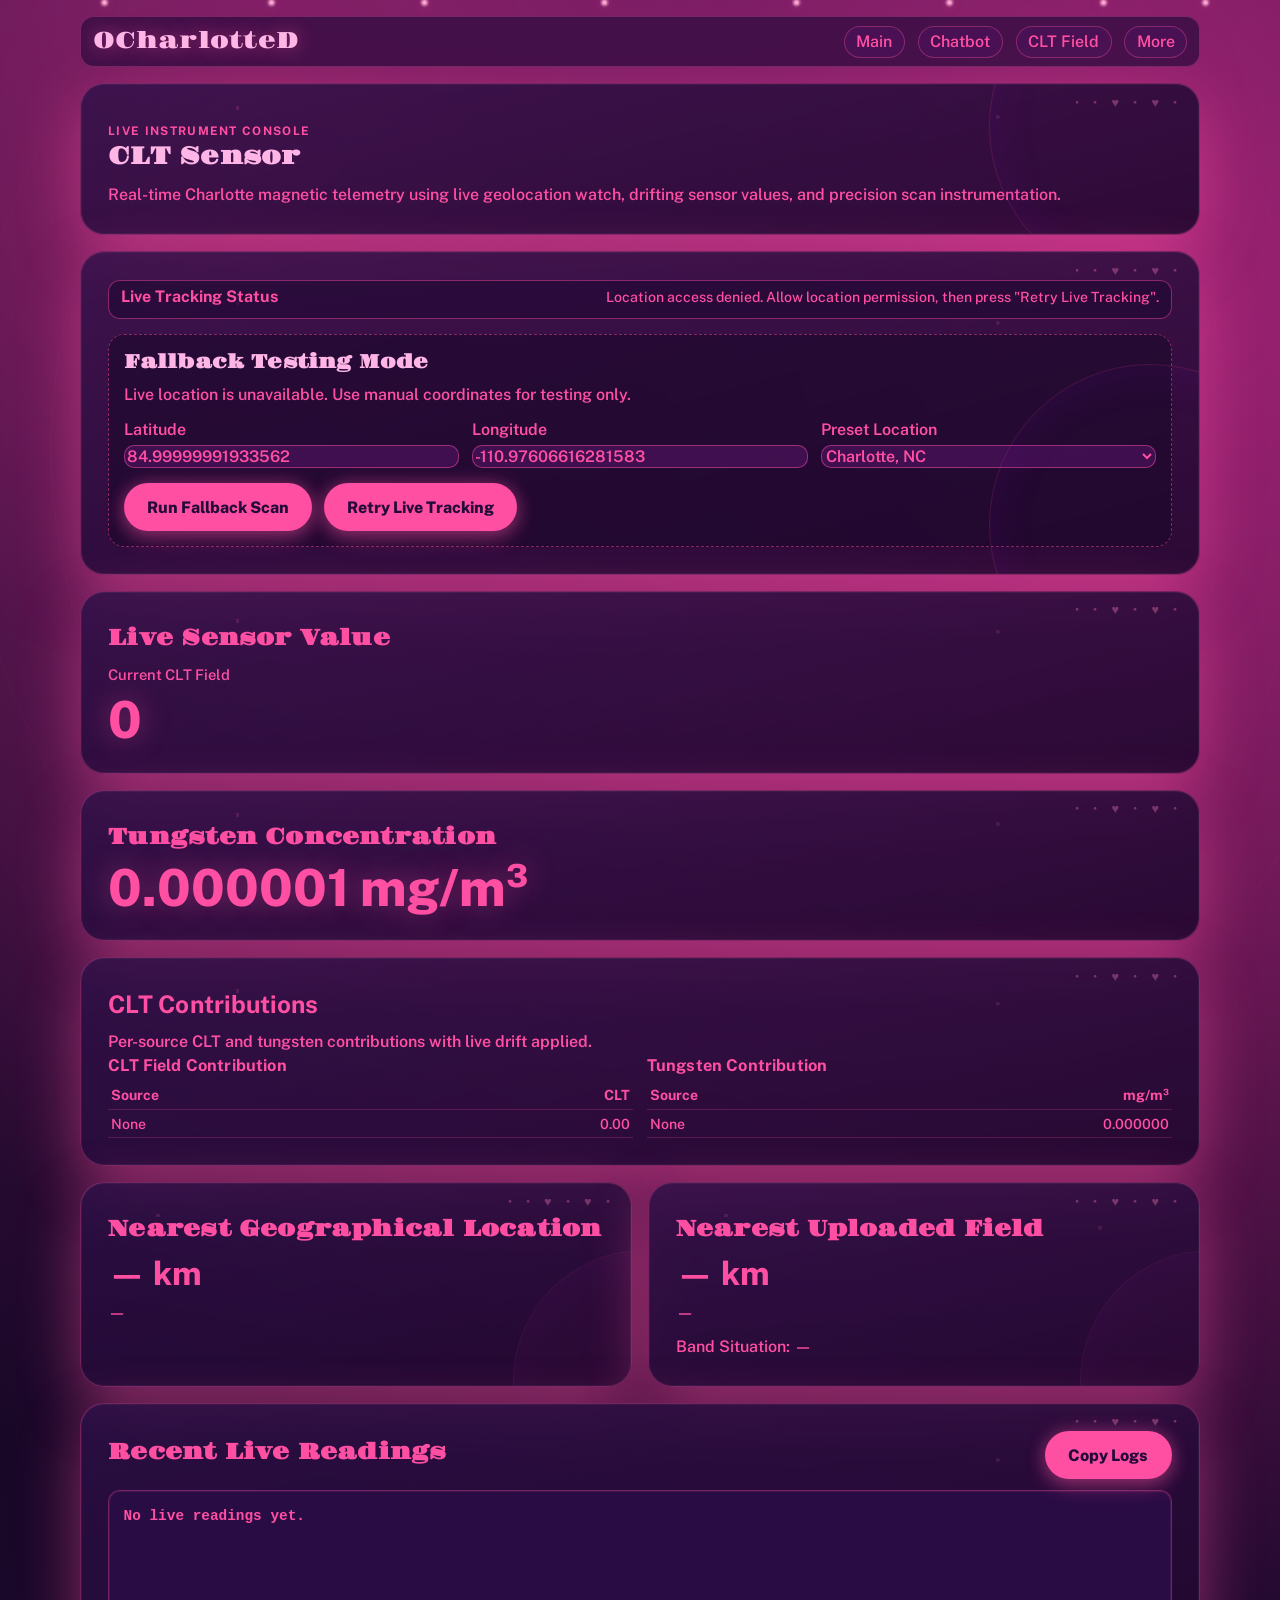
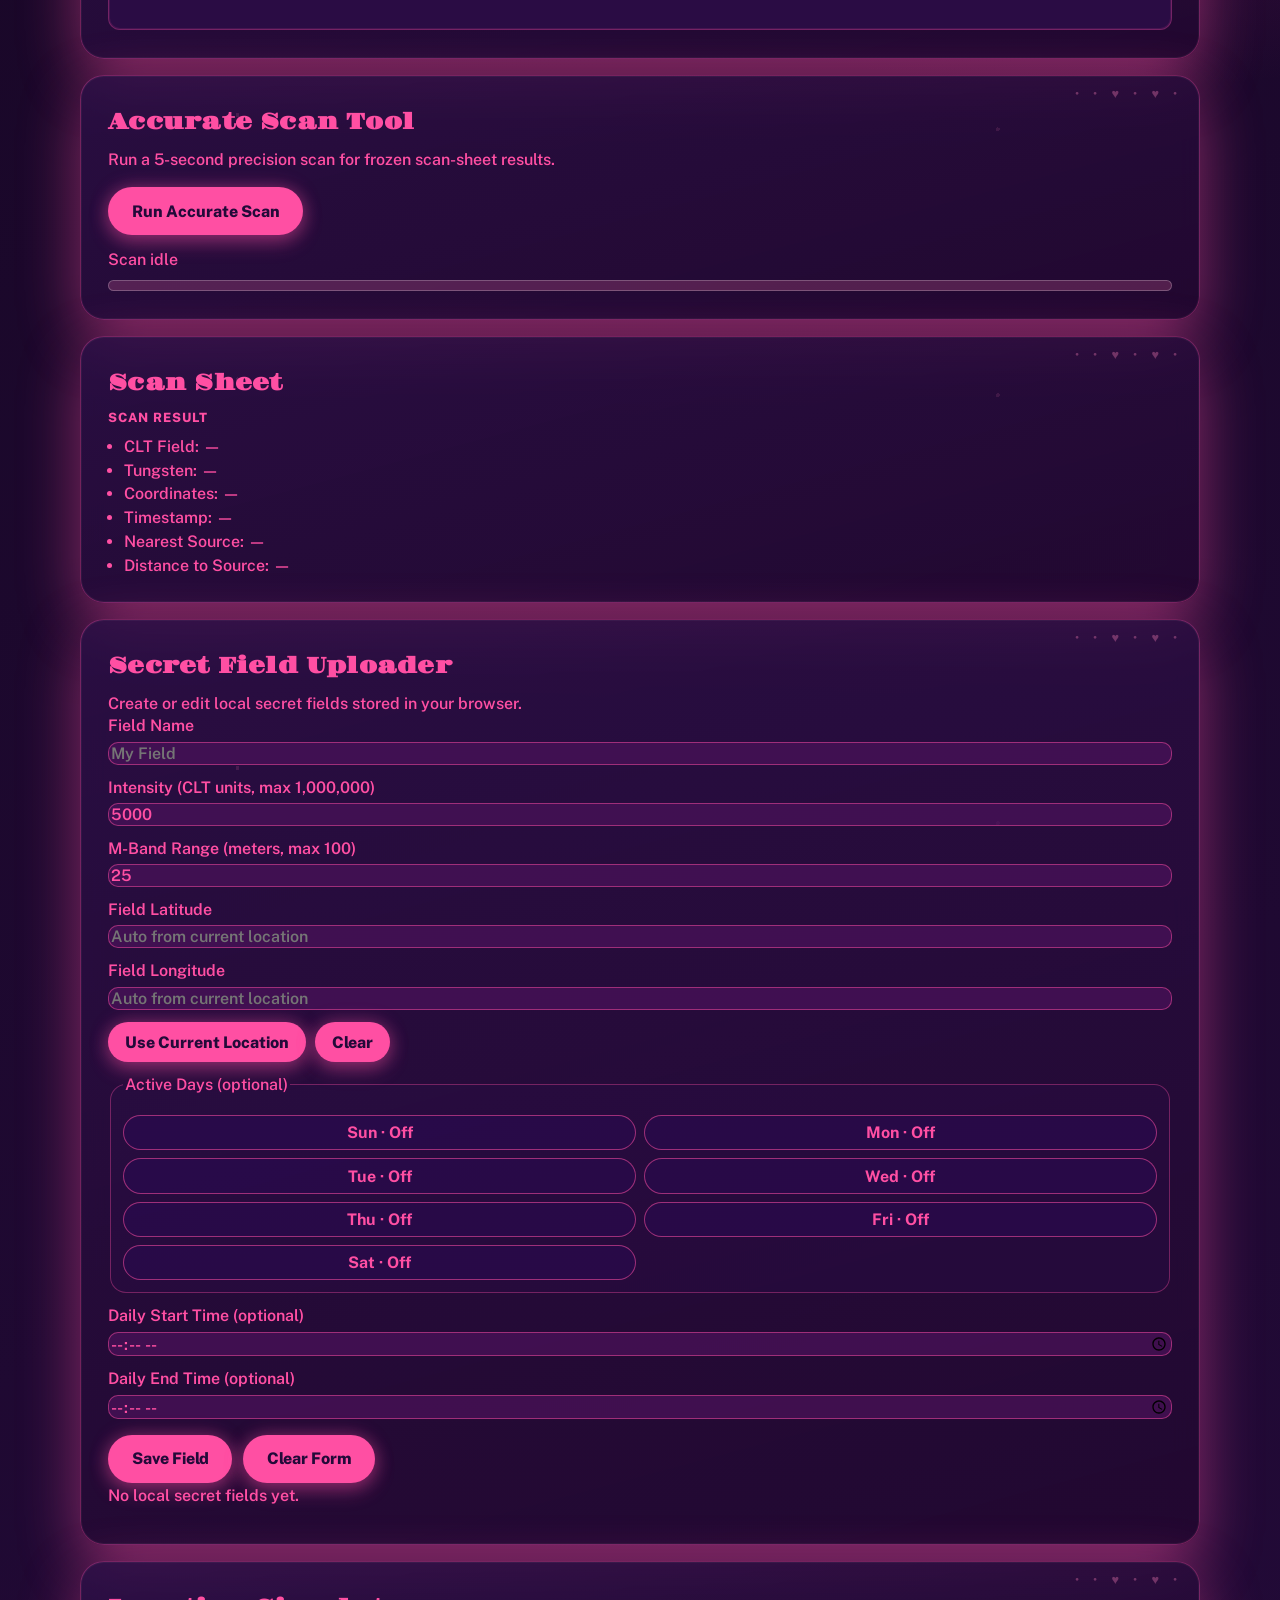
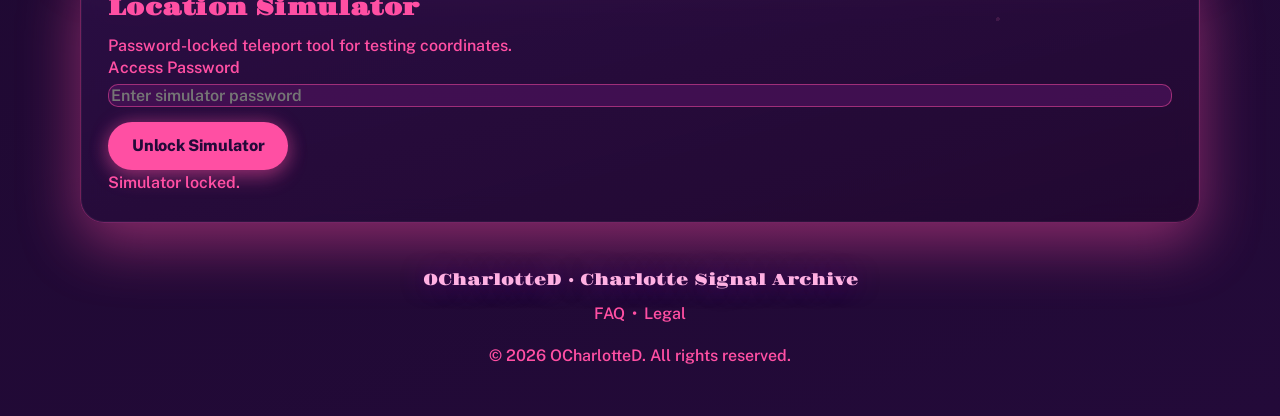
==== commit c369492e: "Revise Charlotte branding and calculator" ====
--- a/clt-field.html
+++ b/clt-field.html
@@ -5,20 +5,20 @@
   <meta name="viewport" content="width=device-width, initial-scale=1.0" />
   <meta name="google-site-verification" content="80UmwqIEGJ7TAXPsSAttlrATkxJ07hnnddcfAKkEbeo" />
   <meta name="zoho-verification" content="zb01457587.zmverify.zoho.com" />
-  <title>Live Detector | Charlotte AI Lore & Tungsten Signal Tracker</title>
-  <meta name="description" content="Enter the Charlotte Dynamics detector lab with fictional CLT-6 fields, tungsten telemetry, and custom scenario tools." />
-  <meta name="keywords" content="Charlotte, Charlotte AI, Charlotte GPT, Charlotte Persona Systems, CLT, Tungsten, CLT field" />
+  <title>CLT Sensor | Charlotte AI Lore & Tungsten Signal Tracker</title>
+  <meta name="description" content="Dive into CLT field mythology with Charlotte AI lore, tungsten signal storytelling, and tools designed around the OCharlotteD narrative universe." />
+  <meta name="keywords" content="Charlotte, Charlotte AI, Charlotte GPT, Charlotte Chatbot, CLT, Tungsten, CLT field" />
   <meta name="robots" content="index, follow" />
   <link rel="canonical" href="https://ocharlotted.com/clt-field.html" />
   <meta property="og:type" content="website" />
-  <meta property="og:title" content="Live Detector | Charlotte AI Lore & Tungsten Signal Tracker" />
-  <meta property="og:description" content="Explore Charlotte Dynamics CLT-6 detector tools, custom fields, and fictional tungsten telemetry." />
+  <meta property="og:title" content="CLT Sensor | Charlotte AI Lore & Tungsten Signal Tracker" />
+  <meta property="og:description" content="Read the CLT field lore, explore Charlotte signal concepts, and navigate the creative tungsten-inspired world of OCharlotteD." />
   <meta property="og:url" content="https://ocharlotted.com/clt-field.html" />
-  <meta property="og:site_name" content="Charlotte Dynamics" />
+  <meta property="og:site_name" content="OCharlotteD" />
   <meta property="og:image" content="https://i.ibb.co/qM0Wfk1J/Chat-GPT-Image-Mar-8-2026-08-19-41-PM.png" />
   <meta name="twitter:card" content="summary_large_image" />
-  <meta name="twitter:title" content="Live Detector | Charlotte AI Lore & Tungsten Signal Tracker" />
-  <meta name="twitter:description" content="Explore CLT-6 field tools and tungsten fiction in Charlotte Dynamics." />
+  <meta name="twitter:title" content="CLT Sensor | Charlotte AI Lore & Tungsten Signal Tracker" />
+  <meta name="twitter:description" content="Explore CLT-focused Charlotte GPT lore and creative tungsten field narratives on OCharlotteD." />
   <meta name="twitter:image" content="https://i.ibb.co/qM0Wfk1J/Chat-GPT-Image-Mar-8-2026-08-19-41-PM.png" />
 
   <link rel="preconnect" href="https://fonts.googleapis.com" />
@@ -57,14 +57,14 @@
     }
   </style>
 </head>
-<body data-tab-title="Charlotte Dynamics">
+<body data-tab-title="OCharlotteD">
   <a class="skip-link" href="#main">Skip to content</a>
 
   <div id="entryLoader" class="entry-loader clt-loader" data-loader="clt" aria-live="polite">
     <div class="entry-loader-grid" aria-hidden="true"></div>
     <div class="loader-shell loader-shell-clt">
       <p class="loader-kicker">Charlotte detection interface</p>
-      <h1 id="loaderStatus">Starting detector console...</h1>
+      <h1 id="loaderStatus">Magnetometer calibration progress...</h1>
       <p class="loader-subtitle">Calibrating CLT instruments and preparing live telemetry.</p>
       <div class="loader-track clt-start-track" aria-hidden="true"><span id="cltStartBar"></span></div>
       <div class="clt-loader-dots" aria-hidden="true"><span></span><span></span><span></span><span></span></div>
@@ -81,7 +81,7 @@
   <header class="site-header">
     <div class="brand-lockup">
       <div class="brand-copy">
-        <p class="brand-title">Charlotte Dynamics</p>
+        <p class="brand-title">OCharlotteD</p>
       </div>
     </div>
 <button
@@ -95,26 +95,26 @@
     </button>
 
             <nav id="primaryNav" class="header-nav" aria-label="Primary">
-      <a href="index.html">Command Deck</a>
+      <a href="index.html">Main</a>
       <details class="nav-group">
-        <summary>Persona Systems</summary>
+        <summary>Chatbot</summary>
         <div class="nav-submenu">
-          <a href="portals.html">Launch Ports</a>
-          <a href="instructions.html">Protocol Copy</a>
+          <a href="portals.html">Portals</a>
+          <a href="instructions.html">Instructions</a>
         </div>
       </details>
       <details class="nav-group">
-        <summary>Field Lab</summary>
+        <summary>CLT Field</summary>
         <div class="nav-submenu">
-          <a href="clt-field.html">Live Detector</a>
-          <a href="field-calculator.html">Signal Calculator</a>
+          <a href="clt-field.html">CLT Sensor</a>
+          <a href="field-calculator.html">CLT Calculator</a>
         </div>
       </details>
       <details class="nav-group">
-        <summary>Archive</summary>
+        <summary>More</summary>
         <div class="nav-submenu">
-          <a href="faq.html">Questions</a>
-          <a href="legal.html">Safety Notes</a>
+          <a href="faq.html">FAQ</a>
+          <a href="legal.html">Legal</a>
         </div>
       </details>
     </nav>
@@ -123,8 +123,8 @@
   
   <main id="main" class="page-shell">
     <section class="panel clt-system-hero" aria-labelledby="cltPageTitle">
-      <p class="eyebrow">CLT-6 Detector Console</p>
-      <h1 id="cltPageTitle">Live Detector</h1>
+      <p class="eyebrow">Live Instrument Console</p>
+      <h1 id="cltPageTitle">CLT Sensor</h1>
       <p>
         Real-time Charlotte magnetic telemetry using live geolocation watch, drifting sensor values,
         and precision scan instrumentation.
@@ -192,22 +192,22 @@
     </section>
 
     <section class="panel readout-card clt-card-section" aria-labelledby="cltLiveTitle">
-      <h2 id="cltLiveTitle">Live Field Readout</h2>
-      <p class="live-kpi-label">Current Field Lab</p>
+      <h2 id="cltLiveTitle">Live Sensor Value</h2>
+      <p class="live-kpi-label">Current CLT Field</p>
       <p class="live-kpi" id="cltTotalField">0</p>
     </section>
 
     <section class="panel readout-card clt-card-section" aria-labelledby="cltSpecsTitle">
-      <h2 id="cltSpecsTitle">Tungsten Cloud Estimate</h2>
+      <h2 id="cltSpecsTitle">Tungsten Concentration</h2>
       <p class="live-kpi" id="cltTungsten">0.000001 mg/m³</p>
     </section>
 
     <section class="panel clt-card-section" aria-labelledby="cltContribTitle">
-      <h2 id="cltContribTitle">Source Contribution Matrix</h2>
+      <h2 id="cltContribTitle">CLT Contributions</h2>
       <p class="clt-system-status">Per-source CLT and tungsten contributions with live drift applied.</p>
       <div class="contrib-grid">
         <div>
-          <h3>Field Lab Contribution</h3>
+          <h3>CLT Field Contribution</h3>
           <table class="contrib-table" id="cltContributionTable" aria-label="CLT field contribution table">
             <thead><tr><th>Source</th><th>CLT</th></tr></thead>
             <tbody><tr><td>None</td><td>0.00</td></tr></tbody>
@@ -225,13 +225,13 @@
 
     <section class="clt-dashboard-grid">
       <section class="panel readout-card clt-card-section" aria-labelledby="cltLocationTitle">
-        <h2 id="cltLocationTitle">Nearest Named Place Field</h2>
+        <h2 id="cltLocationTitle">Nearest Geographical Location</h2>
         <p class="live-kpi-secondary" id="cltGeoDistance">— km</p>
         <p id="cltGeoName">—</p>
       </section>
 
       <section class="panel readout-card clt-card-section" aria-labelledby="cltNearestTitle">
-        <h2 id="cltNearestTitle">Nearest Local Custom Field</h2>
+        <h2 id="cltNearestTitle">Nearest Uploaded Field</h2>
         <p class="live-kpi-secondary" id="cltUploadedDistance">— km</p>
         <p id="cltNearestSource">—</p>
         <p id="cltUploadedBandSituation">Band Situation: —</p>
@@ -240,17 +240,17 @@
 
     <section class="panel readout-card clt-card-section" aria-labelledby="cltSourcesTitle">
       <div class="section-head section-head-inline">
-        <h2 id="cltSourcesTitle">Telemetry Stream</h2>
-        <button class="btn secondary" id="cltCopyLogs" type="button">Copy Telemetry</button>
+        <h2 id="cltSourcesTitle">Recent Live Readings</h2>
+        <button class="btn secondary" id="cltCopyLogs" type="button">Copy Logs</button>
       </div>
       <pre id="cltContributors" class="clt-codebox">No live readings yet.</pre>
     </section>
 
     <section class="panel clt-card-section" aria-labelledby="scanToolTitle">
-      <h2 id="scanToolTitle">Precision Capture</h2>
-      <p>Capture a short stabilized reading and pin it into a scan sheet for comparison.</p>
+      <h2 id="scanToolTitle">Accurate Scan Tool</h2>
+      <p>Run a 5-second precision scan for frozen scan-sheet results.</p>
       <div class="clt-actions">
-        <button class="btn primary" id="cltAccurateScan" type="button">Capture Precision Scan</button>
+        <button class="btn primary" id="cltAccurateScan" type="button">Run Accurate Scan</button>
       </div>
       <div class="scan-progress-shell" aria-live="polite">
         <p id="scanState">Scan idle</p>
@@ -259,10 +259,10 @@
     </section>
 
     <section class="panel readout-card clt-card-section" aria-labelledby="scanSheetTitle">
-      <h2 id="scanSheetTitle">Pinned Scan Sheet</h2>
+      <h2 id="scanSheetTitle">Scan Sheet</h2>
       <p class="scan-sheet-label">SCAN RESULT</p>
       <ul class="scan-sheet-list" id="scanSheetList">
-        <li>Field Lab: —</li>
+        <li>CLT Field: —</li>
         <li>Tungsten: —</li>
         <li>Coordinates: —</li>
         <li>Timestamp: —</li>
@@ -272,48 +272,35 @@
     </section>
 
     <section class="panel clt-card-section" aria-labelledby="fieldUploaderTitle">
-      <h2 id="fieldUploaderTitle">Custom Field Studio</h2>
-      <p>Create local-only CLT field scenarios for detector simulation and contribution testing.</p>
+      <h2 id="fieldUploaderTitle">Secret Field Uploader</h2>
+      <p>Create or edit local secret fields stored in your browser.</p>
       <div class="clt-input-grid uploader-grid">
         <label>
-          Scenario Name
+          Field Name
           <input id="fieldName" type="text" placeholder="My Field" />
         </label>
         <label>
-          Signal Intensity (CLT, max 1,000,000)
+          Intensity (CLT units, max 1,000,000)
           <input id="fieldIntensity" type="number" min="1" max="1000000" step="1" value="5000" />
         </label>
         <label>
-          Signal Type
-          <select id="fieldType">
-            <option value="type1">Type 1</option>
-            <option value="type1s">Type 1S</option>
-            <option value="type1r">Type 1R</option>
-            <option value="typeR">Type R</option>
-          </select>
-        </label>
-        <label id="fieldCustomMBandWrap" hidden>
-          Type 1S M-Band Override (meters)
-          <input id="fieldCustomMBand" type="number" min="1" max="1000" step="0.01" placeholder="Optional override" />
-        </label>
-        <label id="fieldDetectionRangeWrap" hidden>
-          Type R Detection Radius (m)
-          <input id="fieldDetectionRange" type="number" min="1" max="10000" step="1" value="100" />
-        </label>
-        <label>
-          Scenario Latitude
+          M-Band Range (meters, max 100)
+          <input id="fieldRange" type="number" min="1" max="100" step="1" value="25" />
+        </label>
+        <label>
+          Field Latitude
           <input id="fieldLatitude" type="text" inputmode="text" placeholder="Auto from current location" />
         </label>
         <label>
-          Scenario Longitude
+          Field Longitude
           <input id="fieldLongitude" type="text" inputmode="text" placeholder="Auto from current location" />
         </label>
         <div class="field-coordinate-actions">
-          <button class="btn secondary" id="fieldUseCurrentLocation" type="button">Use Device Position</button>
-          <button class="btn secondary" id="fieldClear CoordinatesCoordinates" type="button">Clear Coordinates</button>
+          <button class="btn secondary" id="fieldUseCurrentLocation" type="button">Use Current Location</button>
+          <button class="btn secondary" id="fieldClearCoordinates" type="button">Clear</button>
         </div>
         <fieldset class="uploader-days">
-          <legend>Schedule Days (optional)</legend>
+          <legend>Active Days (optional)</legend>
           <div class="day-toggle-row" role="group" aria-label="Active days toggle buttons">
             <button type="button" class="field-day-toggle" data-day="0" aria-pressed="false">Sun · Off</button>
             <button type="button" class="field-day-toggle" data-day="1" aria-pressed="false">Mon · Off</button>
@@ -325,25 +312,25 @@
           </div>
         </fieldset>
         <label>
-          Daily Activation Start (optional)
+          Daily Start Time (optional)
           <input id="fieldStartTime" type="time" />
         </label>
         <label>
-          Daily Activation End (optional)
+          Daily End Time (optional)
           <input id="fieldEndTime" type="time" />
         </label>
       </div>
       <div class="clt-actions">
-        <button class="btn primary" id="fieldSave" type="button">Save Scenario</button>
-        <button class="btn secondary" id="fieldReset" type="button">Clear Coordinates Form</button>
-      </div>
-      <p id="fieldUploaderStatus" class="clt-system-status">No local scenarios saved yet.</p>
+        <button class="btn primary" id="fieldSave" type="button">Save Field</button>
+        <button class="btn secondary" id="fieldReset" type="button">Clear Form</button>
+      </div>
+      <p id="fieldUploaderStatus" class="clt-system-status">No local secret fields yet.</p>
       <ul class="scan-sheet-list" id="uploadedFieldList"></ul>
     </section>
 
     <section class="panel clt-card-section" aria-labelledby="simulatorTitle">
-      <h2 id="simulatorTitle">Position Simulator</h2>
-      <p>Password-locked coordinate override for testing field behavior without moving the device.</p>
+      <h2 id="simulatorTitle">Location Simulator</h2>
+      <p>Password-locked teleport tool for testing coordinates.</p>
       <div class="clt-input-grid uploader-grid">
         <label>
           Access Password
@@ -351,22 +338,22 @@
         </label>
       </div>
       <div class="clt-actions">
-        <button class="btn secondary" id="simUnlock" type="button">Unlock Position Tool</button>
+        <button class="btn secondary" id="simUnlock" type="button">Unlock Simulator</button>
       </div>
       <div id="simCoordinateBlock" hidden>
         <div class="clt-input-grid uploader-grid">
           <label>
-            Apply Coordinates Latitude
+            Teleport Latitude
             <input id="simLatitude" type="text" inputmode="text" placeholder="35.22867647" />
           </label>
           <label>
-            Apply Coordinates Longitude
+            Teleport Longitude
             <input id="simLongitude" type="text" inputmode="text" placeholder="-80.84490976" />
           </label>
         </div>
         <div class="clt-actions">
-          <button class="btn secondary" id="simApply Coordinates" type="button">Apply Coordinates</button>
-          <button class="btn secondary" id="simTimeLimitsToggle" type="button">Ignore Custom Field Schedules</button>
+          <button class="btn secondary" id="simTeleport" type="button">Teleport</button>
+          <button class="btn secondary" id="simTimeLimitsToggle" type="button">Disable Uploaded Field Time Limits</button>
         </div>
       </div>
       <p id="simStatus" class="clt-system-status">Simulator locked.</p>
@@ -375,9 +362,9 @@
   </main>
 
   <footer class="site-footer">
-    <p class="footer-brand">Operation Charlotte Dynamics · CLT-6 Systems</p>
-    <p class="footer-links"><a href="faq.html">Questions</a> <span aria-hidden="true">•</span> <a href="legal.html">Safety Notes</a></p>
-    <p>© 2026 Operation Charlotte Dynamics. All rights reserved.</p>
+    <p class="footer-brand">OCharlotteD · Charlotte Signal Archive</p>
+    <p class="footer-links"><a href="faq.html">FAQ</a> <span aria-hidden="true">•</span> <a href="legal.html">Legal</a></p>
+    <p>© 2026 OCharlotteD. All rights reserved.</p>
   </footer>
 
   <script src="app.js"></script>
--- a/styles.css
+++ b/styles.css
@@ -1,70 +1,88 @@
 :root {
-  color-scheme: dark;
-  --ink: #fff4fb;
-  --muted: #f5b8dd;
-  --dim: #c784b3;
-  --bg: #120012;
-  --bg-2: #260020;
-  --card: rgba(39, 0, 46, 0.72);
-  --card-strong: rgba(67, 0, 74, 0.84);
-  --line: rgba(255, 121, 198, 0.32);
-  --line-hot: rgba(255, 121, 198, 0.78);
-  --pink: #ff4fb8;
-  --pink-2: #ff8fd6;
-  --magenta: #e11d8f;
-  --purple: #7c3aed;
-  --purple-2: #4c1d95;
-  --radius-xl: 34px;
+  --bg-0: #14061f;
+  --bg-1: #230a39;
+  --panel: rgba(45, 16, 72, 0.78);
+  --panel-border: rgba(255, 79, 163, 0.36);
+  --text: #ff4fa3;
+  --text-soft: #ffb6e6;
+  --gold-0: #4a0d3f;
+  --gold-1: #9a1f73;
+  --gold-2: #ff4fa3;
+  --violet: #4a0d3f;
+  --magenta: #9a1f73;
+  --cyan: #ff4fa3;
   --radius-lg: 24px;
   --radius-md: 16px;
-  --shadow: 0 30px 90px rgba(12, 0, 20, 0.62), 0 0 46px rgba(225, 29, 143, 0.22);
-}
-
-* { box-sizing: border-box; }
-
-[hidden] { display: none !important; }
+  --shadow-lg: 0 20px 60px rgba(255, 79, 163, 0.48);
+}
+
+* {
+  box-sizing: border-box;
+}
 
 html,
 body {
   margin: 0;
-  min-height: 100%;
-}
-
-html { scroll-behavior: smooth; }
+  padding: 0;
+}
 
 body {
-  font-family: "Public Sans", system-ui, -apple-system, BlinkMacSystemFont, "Segoe UI", sans-serif;
-  font-weight: 560;
-  color: var(--ink);
+  font-family: "Public Sans", sans-serif;
+  color: var(--text);
+  font-weight: 550;
+  background:
+    radial-gradient(circle at 20% -10%, #7a1f69 0%, transparent 44%),
+    radial-gradient(circle at 86% 8%, #b3257b 0%, transparent 40%),
+    linear-gradient(160deg, var(--bg-0), var(--bg-1));
+  min-height: 100vh;
   overflow-x: hidden;
-  background:
-    radial-gradient(circle at 10% 12%, rgba(255, 79, 184, 0.38), transparent 28%),
-    radial-gradient(circle at 88% 4%, rgba(124, 58, 237, 0.42), transparent 34%),
-    radial-gradient(circle at 50% 115%, rgba(225, 29, 143, 0.34), transparent 42%),
-    linear-gradient(135deg, var(--bg), var(--bg-2) 52%, #35104f);
-}
-
-body::before {
-  content: "";
-  position: fixed;
-  inset: 0;
-  z-index: -3;
-  pointer-events: none;
-  background:
-    linear-gradient(90deg, rgba(255,255,255,0.04) 1px, transparent 1px),
-    linear-gradient(rgba(255,255,255,0.035) 1px, transparent 1px),
-    linear-gradient(118deg, transparent 0 38%, rgba(255, 79, 184, 0.14) 38% 38.8%, transparent 38.8% 100%),
-    linear-gradient(62deg, transparent 0 66%, rgba(124, 58, 237, 0.16) 66% 66.8%, transparent 66.8% 100%);
-  background-size: 54px 54px, 54px 54px, auto, auto;
-  mask-image: linear-gradient(to bottom, black 0 74%, transparent 100%);
-}
+}
+
+.btn,
+.header-nav a,
+.header-nav .nav-group summary {
+  transition: transform 0.2s ease, box-shadow 0.2s ease, border-color 0.2s ease;
+}
+
+.btn:hover,
+.btn:focus-visible,
+.header-nav a:hover,
+.header-nav a:focus-visible,
+.header-nav .nav-group summary:hover,
+.header-nav .nav-group summary:focus-visible {
+  transform: translateY(-2px);
+  box-shadow: 0 10px 24px rgba(255, 79, 163, 0.25);
+}
+
+.quick-card,
+.disclaimer-card,
+.faq-item,
+.portal-entry {
+  transition: transform 0.25s ease, box-shadow 0.25s ease, border-color 0.25s ease;
+}
+
+.quick-card:hover,
+.disclaimer-card:hover,
+.faq-item:hover,
+.portal-entry:hover {
+  transform: translateY(-4px);
+  box-shadow: 0 18px 38px rgba(255, 79, 163, 0.22);
+  border-color: rgba(255, 79, 163, 0.62);
+}
+
+.faq-item[open] summary {
+  color: #ffd9ef;
+}
+
+
 
 button,
 input,
 textarea,
-select { font: inherit; }
-
-a { color: inherit; }
+select {
+  font: inherit;
+  font-family: inherit;
+}
 
 .skip-link {
   position: absolute;
@@ -72,13 +90,457 @@
 }
 
 .skip-link:focus {
-  left: 1rem;
-  top: 1rem;
-  z-index: 999;
+  left: 12px;
+  top: 12px;
+  z-index: 100;
+  background: #fff;
+  color: #111;
+  padding: 0.55rem 0.75rem;
+  border-radius: 8px;
+}
+
+.entry-loader {
+  --loader-glow: 0.35;
+  position: fixed;
+  inset: 0;
+  z-index: 50;
+  display: grid;
+  place-items: center;
+  background:
+    radial-gradient(circle at 50% 14%, rgba(255, 79, 163, calc(0.18 + var(--loader-glow) * 0.22)), transparent 50%),
+    linear-gradient(160deg, rgba(58, 12, 76, 0.97), rgba(31, 9, 47, 0.98));
+  backdrop-filter: blur(8px);
+  transition: opacity 0.55s ease, visibility 0.55s ease;
+}
+
+.entry-loader::before {
+  content: "";
+  position: absolute;
+  inset: 0;
+  pointer-events: none;
+  background: repeating-linear-gradient(
+    0deg,
+    rgba(255, 255, 255, 0.02) 0 1px,
+    transparent 1px 4px
+  );
+  opacity: 0.5;
+}
+
+.entry-loader.loaded {
+  opacity: 0;
+  visibility: hidden;
+  pointer-events: none;
+}
+
+.entry-loader-grid {
+  position: absolute;
+  inset: 0;
+  pointer-events: none;
+  background:
+    radial-gradient(circle at 50% 34%, rgba(255, 79, 163, 0.12), transparent 44%),
+    repeating-radial-gradient(
+      circle at 50% 40%,
+      rgba(224, 224, 224, 0.04) 0 1px,
+      transparent 1px 48px
+    );
+  opacity: calc(0.5 + var(--loader-glow) * 0.3);
+}
+
+.loader-shell {
+  width: min(760px, calc(100% - 2rem));
+  border-radius: 24px;
+  border: 1px solid rgba(255, 79, 163, 0.42);
+  background: linear-gradient(160deg, rgba(80, 18, 88, 0.95), rgba(36, 10, 52, 0.96));
+  box-shadow:
+    0 25px 90px rgba(255, 79, 163, 0.65),
+    0 0 45px rgba(255, 79, 163, calc(0.14 + var(--loader-glow) * 0.28));
+  padding: 1.2rem;
+  text-align: center;
+}
+
+.loader-shell h1,
+.loader-kicker {
+  font-family: "Gravitas One", serif;
+}
+
+.loader-kicker {
+  margin: 0;
+  color: var(--text-soft);
+  letter-spacing: 0.08em;
+  text-transform: uppercase;
+  font-size: 0.74rem;
+}
+
+.loader-shell h1 {
+  margin: 0.36rem 0;
+  font-size: clamp(1.3rem, 4.4vw, 2.1rem);
+}
+
+.loader-subtitle {
+  margin: 0 auto 0.8rem;
+  color: var(--text);
+  max-width: 58ch;
+}
+
+.loader-status {
+  margin: 0.72rem 0 0;
+  color: var(--text);
+  font-weight: 700;
+}
+
+
+.clt-start-track {
+  margin-top: 0.9rem;
+}
+
+.clt-loader-dots {
+  margin-top: 0.75rem;
+  display: flex;
+  justify-content: center;
+  gap: 0.5rem;
+}
+
+.clt-loader-dots span {
+  width: 8px;
+  height: 8px;
+  border-radius: 50%;
+  background: rgba(255, 79, 163, 0.92);
+  box-shadow: 0 0 12px rgba(255, 79, 163, 0.5);
+  animation: pulseStrip 1s ease-in-out infinite;
+}
+
+.clt-loader-dots span:nth-child(2) { animation-delay: 0.12s; }
+.clt-loader-dots span:nth-child(3) { animation-delay: 0.24s; }
+.clt-loader-dots span:nth-child(4) { animation-delay: 0.36s; }
+
+.main-loader .loader-shell {
+  background:
+    radial-gradient(circle at 50% 2%, rgba(255, 79, 163, 0.36), transparent 52%),
+    linear-gradient(165deg, rgba(122, 28, 102, 0.96), rgba(36, 9, 49, 0.96));
+}
+
+.main-loader-orbit {
+  position: relative;
+  margin: 0 auto 0.7rem;
+  width: 94px;
+  height: 94px;
+  border-radius: 50%;
+  border: 1px solid rgba(255, 79, 163, 0.5);
+  box-shadow: inset 0 0 26px rgba(255, 79, 163, 0.2), 0 0 28px rgba(255, 79, 163, 0.24);
+}
+
+.main-loader-orbit span {
+  position: absolute;
+  inset: -1px;
+  border-radius: 50%;
+  border: 1px dashed rgba(255, 79, 163, 0.28);
+  animation: orbitSpin 2.8s linear infinite;
+}
+
+.main-loader-orbit span:nth-child(2) {
+  inset: 10px;
+  animation-duration: 2.1s;
+  animation-direction: reverse;
+}
+
+.main-loader-orbit span:nth-child(3) {
+  inset: 23px;
+  border-style: solid;
+  border-color: rgba(255, 79, 163, 0.7);
+  box-shadow: 0 0 18px rgba(255, 79, 163, 0.4);
+  animation-duration: 1.4s;
+}
+
+.main-loader-lights {
+  display: grid;
+  grid-template-columns: repeat(4, 1fr);
+  gap: 0.55rem;
+  margin-top: 0.95rem;
+}
+
+.main-loader-lights span {
+  height: 12px;
   border-radius: 999px;
-  padding: 0.75rem 1rem;
-  color: #220020;
-  background: #fff4fb;
+  border: 1px solid rgba(255, 79, 163, 0.44);
+  background: linear-gradient(90deg, rgba(255, 79, 163, 0.14), rgba(255, 79, 163, 0.5));
+  box-shadow: inset 0 0 12px rgba(255, 79, 163, 0.28);
+  animation: pulseStrip 1s ease-in-out infinite;
+}
+
+.main-loader-lights span:nth-child(2) {
+  animation-delay: 0.12s;
+}
+
+.main-loader-lights span:nth-child(3) {
+  animation-delay: 0.24s;
+}
+
+.main-loader-lights span:nth-child(4) {
+  animation-delay: 0.36s;
+}
+
+.faq-loader .loader-shell {
+  background:
+    radial-gradient(circle at 18% 8%, rgba(255, 79, 163, 0.32), transparent 48%),
+    linear-gradient(165deg, rgba(108, 26, 112, 0.96), rgba(36, 10, 52, 0.96));
+}
+
+.faq-loader-badges {
+  display: flex;
+  flex-wrap: wrap;
+  justify-content: center;
+  gap: 0.5rem;
+  margin-top: 0.8rem;
+}
+
+.faq-loader-badges span {
+  border: 1px solid rgba(255, 79, 163, 0.44);
+  border-radius: 999px;
+  padding: 0.22rem 0.58rem;
+  font-size: 0.74rem;
+  font-weight: 700;
+  letter-spacing: 0.04em;
+  color: var(--text-soft);
+  background: rgba(76, 18, 90, 0.7);
+}
+
+.portals-loader .loader-shell {
+  background: linear-gradient(160deg, rgba(118, 26, 104, 0.95), rgba(42, 12, 58, 0.95));
+}
+
+.portal-loader-network {
+  margin: 0.8rem auto 0.65rem;
+  width: min(520px, 100%);
+  display: grid;
+  grid-template-columns: repeat(6, 1fr);
+  gap: 0.45rem;
+}
+
+.portal-loader-network span {
+  height: 34px;
+  border-radius: 10px;
+  border: 1px solid rgba(255, 96, 168, 0.24);
+  background: rgba(132, 28, 101, 0.18);
+  transition: transform 0.2s ease, background 0.2s ease, box-shadow 0.2s ease;
+}
+
+.portal-loader-network span.active {
+  background: linear-gradient(145deg, rgba(255, 79, 163, 0.72), rgba(154, 35, 112, 0.72));
+  box-shadow: 0 0 16px rgba(255, 79, 163, 0.35);
+  transform: translateY(-2px);
+}
+
+.instructions-loader .loader-shell {
+  background: linear-gradient(160deg, rgba(102, 20, 93, 0.95), rgba(40, 12, 56, 0.96));
+}
+
+.instruction-console {
+  margin-top: 0.75rem;
+  border: 1px solid rgba(255, 79, 163, 0.48);
+  background: linear-gradient(160deg, rgba(102, 20, 93, 0.78), rgba(44, 12, 60, 0.74));
+  border-radius: 14px;
+  padding: 0.75rem;
+  text-align: left;
+  box-shadow: inset 0 0 0 1px rgba(255, 79, 163, 0.14);
+}
+
+.typed-line {
+  margin: 0;
+  min-height: 4.9em;
+  color: var(--text);
+  font-weight: 700;
+  white-space: pre-line;
+}
+
+.typed-line::after {
+  content: "▋";
+  margin-left: 0.22rem;
+  animation: blink 0.8s steps(1, end) infinite;
+}
+
+.legal-loader .loader-shell {
+  background:
+    radial-gradient(circle at 18% 15%, rgba(255, 79, 163, 0.24), transparent 45%),
+    radial-gradient(circle at 82% 18%, rgba(182, 58, 136, 0.24), transparent 44%),
+    linear-gradient(162deg, rgba(98, 20, 90, 0.95), rgba(42, 12, 58, 0.95));
+}
+
+.legal-loader-shell {
+  position: relative;
+  overflow: hidden;
+}
+
+.legal-loader-shell::after {
+  content: "";
+  position: absolute;
+  inset: auto -22% -32% -22%;
+  height: 120px;
+  background: radial-gradient(circle, rgba(255, 79, 163, 0.22), transparent 70%);
+  pointer-events: none;
+}
+
+.legal-loader-bars {
+  display: grid;
+  grid-template-columns: repeat(3, 1fr);
+  gap: 0.55rem;
+  margin: 0.55rem 0 0.35rem;
+}
+
+.legal-loader-bars span {
+  height: 9px;
+  border-radius: 999px;
+  background: linear-gradient(90deg, rgba(255, 79, 163, 0.3), rgba(170, 52, 128, 0.52));
+  animation: pulseStrip 1.2s ease-in-out infinite;
+}
+
+.legal-loader-bars span:nth-child(2) {
+  animation-delay: 0.15s;
+}
+
+.legal-loader-bars span:nth-child(3) {
+  animation-delay: 0.3s;
+}
+
+.legal-checklist {
+  list-style: none;
+  margin: 0.9rem auto 0;
+  padding: 0;
+  width: min(460px, 100%);
+  display: grid;
+  gap: 0.45rem;
+}
+
+.legal-checklist li {
+  display: flex;
+  align-items: center;
+  gap: 0.55rem;
+  color: var(--text);
+  border: 1px solid rgba(255, 79, 163, 0.26);
+  border-radius: 12px;
+  padding: 0.56rem 0.72rem;
+  background: linear-gradient(145deg, rgba(112, 26, 96, 0.55), rgba(78, 24, 86, 0.4));
+  transition: border-color 0.2s ease, color 0.2s ease, box-shadow 0.2s ease;
+}
+
+.check-icon {
+  width: 20px;
+  height: 20px;
+  border-radius: 50%;
+  border: 1px solid rgba(255, 79, 163, 0.55);
+  display: inline-flex;
+  align-items: center;
+  justify-content: center;
+  background: rgba(255, 79, 163, 0.08);
+  flex-shrink: 0;
+}
+
+.legal-checklist li.checked {
+  color: var(--text);
+  border-color: rgba(255, 79, 163, 0.74);
+  box-shadow: 0 0 18px rgba(255, 79, 163, 0.22);
+}
+
+.legal-checklist li.checked .check-icon {
+  border-color: rgba(255, 79, 163, 0.88);
+  background: rgba(255, 79, 163, 0.18);
+}
+
+.legal-checklist li.checked .check-icon::before {
+  content: "✓";
+  color: var(--text);
+  font-weight: 800;
+  font-size: 0.86rem;
+  line-height: 1;
+  display: block;
+  transform: translateY(-0.5px);
+}
+
+.legal-list {
+  display: grid;
+  gap: 0.75rem;
+}
+
+.legal-list p {
+  margin: 0;
+}
+
+.loader-shell-clt {
+  width: min(820px, calc(100% - 2rem));
+  background: linear-gradient(160deg, rgba(104, 22, 96, 0.96), rgba(40, 12, 56, 0.95));
+}
+
+.meter-panel {
+  border: 1px solid rgba(255, 79, 163, 0.36);
+  background: rgba(64, 18, 76, 0.58);
+  border-radius: 16px;
+  padding: 0.8rem;
+  text-align: left;
+}
+
+.meter-panel + .meter-panel {
+  margin-top: 0.6rem;
+}
+
+.clt-meter {
+  box-shadow: inset 0 0 0 1px rgba(106, 13, 173, 0.2);
+}
+
+.tungsten-meter {
+  box-shadow: inset 0 0 0 1px rgba(255, 79, 163, 0.16);
+}
+
+.meter-head {
+  display: flex;
+  justify-content: space-between;
+  gap: 1rem;
+  align-items: baseline;
+}
+
+.meter-head p {
+  margin: 0;
+  color: var(--text);
+  font-weight: 700;
+}
+
+.meter-unit {
+  color: var(--text) !important;
+  font-size: 0.84rem;
+  font-weight: 500 !important;
+}
+
+.meter-value {
+  margin: 0.4rem 0;
+  font-size: clamp(1.35rem, 5.6vw, 2.8rem);
+  font-weight: 800;
+  font-variant-numeric: tabular-nums;
+}
+
+.meter-value.tungsten {
+  font-size: clamp(1rem, 3.3vw, 1.5rem);
+  color: var(--text);
+}
+
+.loader-track {
+  margin: 0.45rem 0 0;
+  height: 11px;
+  border-radius: 999px;
+  border: 1px solid rgba(255, 255, 255, 0.24);
+  overflow: hidden;
+  background: rgba(255, 116, 178, 0.22);
+}
+
+.loader-track span {
+  display: block;
+  width: 0;
+  height: 100%;
+  background: linear-gradient(90deg, var(--violet), var(--magenta), var(--cyan));
+  box-shadow: 0 0 18px rgba(255, 79, 163, 0.5);
+}
+
+.entry-loader.peak-flash .loader-shell {
+  box-shadow:
+    0 25px 90px rgba(255, 79, 163, 0.65),
+    0 0 90px rgba(255, 255, 255, 0.45);
 }
 
 .background-field,
@@ -90,489 +552,1711 @@
 }
 
 .background-field {
-  z-index: -2;
+  opacity: 0.68;
   background:
-    radial-gradient(circle at 22% 24%, rgba(255, 143, 214, 0.28), transparent 30%),
-    radial-gradient(circle at 74% 18%, rgba(217, 70, 239, 0.24), transparent 32%),
-    radial-gradient(circle at 44% 76%, rgba(124, 58, 237, 0.22), transparent 38%);
+    radial-gradient(circle at 20% 20%, rgba(255, 60, 140, 0.26), transparent 42%),
+    radial-gradient(circle at 80% 14%, rgba(194, 52, 132, 0.2), transparent 35%),
+    radial-gradient(circle at 34% 68%, rgba(255, 116, 178, 0.16) 0 2px, transparent 2px 16px),
+    radial-gradient(circle at 74% 78%, rgba(255, 132, 188, 0.14) 0 2px, transparent 2px 14px);
 }
 
 .field-rings {
-  z-index: -1;
-  opacity: 0.52;
-  background:
-    repeating-radial-gradient(circle at 50% 52%, rgba(255, 143, 214, 0.13) 0 1px, transparent 1px 105px),
-    conic-gradient(from 210deg at 50% 50%, rgba(255, 79, 184, 0.2), transparent 18%, rgba(124, 58, 237, 0.18), transparent 52%, rgba(255, 143, 214, 0.18), transparent);
-  animation: spinField 22s linear infinite;
+  opacity: 0.35;
+  background: repeating-radial-gradient(
+    circle at 50% 50%,
+    rgba(255, 79, 163, 0.1) 0 1px,
+    transparent 1px 84px
+  );
+  animation: breatheRings 8s ease-in-out infinite alternate;
 }
 
 .particle-layer span {
   position: absolute;
-  bottom: -1rem;
-  width: 7px;
-  height: 7px;
-  border-radius: 999px;
-  background: var(--pink-2);
-  box-shadow: 0 0 16px rgba(255, 143, 214, 0.86), 0 0 42px rgba(225, 29, 143, 0.42);
-  animation: floatSpark 8s linear infinite;
-}
-
-.particle-layer span:nth-child(1) { left: 8%; animation-delay: -1s; }
-.particle-layer span:nth-child(2) { left: 19%; animation-delay: -3s; }
-.particle-layer span:nth-child(3) { left: 31%; animation-delay: -5s; }
-.particle-layer span:nth-child(4) { left: 46%; animation-delay: -2s; }
-.particle-layer span:nth-child(5) { left: 61%; animation-delay: -6s; }
-.particle-layer span:nth-child(6) { left: 74%; animation-delay: -4s; }
-.particle-layer span:nth-child(7) { left: 86%; animation-delay: -7s; }
-.particle-layer span:nth-child(8) { left: 94%; animation-delay: -2.8s; }
+  width: 5px;
+  height: 5px;
+  border-radius: 50%;
+  background: rgba(255, 79, 163, 0.82);
+  box-shadow: 0 0 10px rgba(255, 79, 163, 0.55);
+  animation: driftUp 7.5s linear infinite;
+}
+
+.particle-layer span:nth-child(1) {
+  left: 8%;
+  animation-delay: -1s;
+}
+
+.particle-layer span:nth-child(2) {
+  left: 21%;
+  animation-delay: -4s;
+}
+
+.particle-layer span:nth-child(3) {
+  left: 33%;
+  animation-delay: -2.2s;
+}
+
+.particle-layer span:nth-child(4) {
+  left: 47%;
+  animation-delay: -5.4s;
+}
+
+.particle-layer span:nth-child(5) {
+  left: 62%;
+  animation-delay: -0.5s;
+}
+
+.particle-layer span:nth-child(6) {
+  left: 74%;
+  animation-delay: -3.7s;
+}
+
+.particle-layer span:nth-child(7) {
+  left: 86%;
+  animation-delay: -2.7s;
+}
+
+.particle-layer span:nth-child(8) {
+  left: 94%;
+  animation-delay: -6.1s;
+}
+
+.particle-layer span::before {
+  content: "";
+  position: absolute;
+  inset: -3px;
+  border-radius: 50%;
+  background: radial-gradient(circle, rgba(255, 214, 236, 0.78), transparent 68%);
+  animation: particleFlicker 1.2s ease-in-out infinite;
+}
 
 .site-header,
 .page-shell,
 .site-footer {
-  width: min(1240px, calc(100% - 2rem));
+  width: min(1120px, calc(100% - 1.6rem));
   margin-inline: auto;
 }
 
 .site-header {
-  position: sticky;
-  top: 1rem;
+  position: relative;
   z-index: 40;
-  display: grid;
-  grid-template-columns: auto 1fr;
+  overflow: visible;
+  margin-top: 1rem;
+  margin-bottom: 1rem;
+  display: flex;
   align-items: center;
-  gap: clamp(1rem, 2vw, 2rem);
+  justify-content: space-between;
+  gap: 1rem;
+  background: rgba(55, 14, 68, 0.82);
+  border: 1px solid rgba(255, 96, 168, 0.28);
+  border-radius: 14px;
+  padding: 0.42rem 0.72rem;
+  backdrop-filter: blur(8px);
+}
+
+.brand-lockup {
+  display: flex;
+  align-items: center;
+  gap: 0.72rem;
+  min-width: 0;
+}
+
+
+.brand-copy {
+  display: grid;
+  gap: 0.08rem;
+}
+
+.brand-title {
+  margin: 0;
+  font-family: "Gravitas One", serif;
+  font-size: clamp(1.14rem, 2.35vw, 1.42rem);
+  color: var(--text-soft);
+  letter-spacing: 0.01em;
+  text-shadow: 0 0 18px rgba(255, 79, 163, 0.45);
+}
+
+.header-nav {
+  position: relative;
+  display: flex;
+  align-items: center;
+  gap: 0.8rem;
+  flex-wrap: wrap;
+}
+
+.header-nav a {
+  color: var(--text);
+  text-decoration: none;
+  border: 1px solid var(--panel-border);
+  border-radius: 999px;
+  padding: 0.34rem 0.72rem;
+  background: rgba(76, 18, 90, 0.62);
+  transition: border-color 0.2s ease, transform 0.2s ease;
+}
+
+.header-nav .nav-group {
+  position: relative;
+  z-index: 25;
+}
+
+.header-nav .nav-group summary {
+  list-style: none;
+  cursor: pointer;
+  color: var(--text);
+  border: 1px solid var(--panel-border);
+  border-radius: 999px;
+  padding: 0.34rem 0.72rem;
+  background: rgba(76, 18, 90, 0.62);
+  transition: border-color 0.2s ease, transform 0.2s ease;
+}
+
+.header-nav .nav-group summary::-webkit-details-marker {
+  display: none;
+}
+
+.header-nav .nav-group[open] summary,
+.header-nav .nav-group summary:hover,
+.header-nav .nav-group summary:focus-visible {
+  border-color: rgba(255, 79, 163, 0.86);
+  transform: translateY(-1px);
+}
+
+.nav-submenu {
+  position: absolute;
+  top: calc(100% + 0.38rem);
+  right: 0;
+  z-index: 20;
+  min-width: 180px;
+  display: grid;
+  gap: 0.38rem;
+  padding: 0.48rem;
+  background: rgba(36, 10, 52, 0.96);
+  border: 1px solid var(--panel-border);
+  border-radius: 12px;
+  box-shadow: 0 16px 34px rgba(0, 0, 0, 0.35);
+}
+
+.header-nav a:hover,
+.header-nav a:focus-visible {
+  border-color: rgba(255, 79, 163, 0.86);
+  transform: translateY(-1px);
+}
+
+.nav-toggle {
+  display: none;
+  appearance: none;
+  border: 1px solid var(--panel-border);
+  border-radius: 999px;
+  background: rgba(76, 18, 90, 0.75);
+  color: var(--text);
+  padding: 0.32rem 0.74rem;
+  font-family: "Public Sans", sans-serif;
+  font-weight: 700;
+}
+
+.page-shell {
+  display: grid;
+  gap: 1rem;
+  padding-bottom: 1.6rem;
+}
+
+.panel {
+  position: relative;
+  background:
+    radial-gradient(circle at 14% 16%, rgba(255, 116, 178, 0.14) 0 2px, transparent 2px 16px),
+    radial-gradient(circle at 82% 22%, rgba(255, 120, 180, 0.12) 0 2px, transparent 2px 14px),
+    linear-gradient(165deg, var(--panel), rgba(34, 8, 48, 0.9));
+  border: 1px solid var(--panel-border);
+  border-radius: var(--radius-lg);
+  padding: clamp(1rem, 2.6vw, 1.7rem);
+  box-shadow: var(--shadow-lg), inset 0 0 0 1px rgba(255, 255, 255, 0.04);
+  backdrop-filter: blur(12px);
+  overflow: hidden;
+}
+
+
+.panel::after {
+  content: "•  •  ♥  •  ♥  •";
+  position: absolute;
+  top: 0.65rem;
+  right: 1rem;
+  font-size: 0.8rem;
+  letter-spacing: 0.35rem;
+  color: rgba(255, 133, 188, 0.34);
+  pointer-events: none;
+}
+
+.panel::before {
+  content: "";
+  position: absolute;
+  inset: auto -10% -35% auto;
+  width: 320px;
+  height: 320px;
+  border-radius: 50%;
+  border: 1px solid rgba(255, 79, 163, 0.16);
+  box-shadow: inset 0 0 45px rgba(106, 13, 173, 0.14);
+  pointer-events: none;
+}
+
+
+h1,
+h2,
+h3 {
+  margin: 0;
+  font-family: "Gravitas One", serif;
+  letter-spacing: 0.01em;
+  color: var(--text-soft);
+}
+
+p {
+  color: var(--text);
+  line-height: 1.58;
+}
+
+li {
+  font-weight: 550;
+}
+
+.eyebrow {
+  margin: 0;
+  color: var(--gold-2);
+  text-transform: uppercase;
+  letter-spacing: 0.11em;
+  font-size: 0.74rem;
+  font-weight: 700;
+}
+
+.hero-card h1 {
+  margin-top: 0.5rem;
+  font-size: clamp(2.1rem, 6.6vw, 3.7rem);
+}
+
+.hero-card h1 span {
+  color: var(--gold-2);
+  text-shadow: 0 0 28px rgba(255, 79, 163, 0.72);
+}
+
+.hero-copy {
+  max-width: 72ch;
+  margin: 0.8rem 0 0;
+  font-size: 1.04rem;
+}
+
+.hero-actions {
   margin-top: 1rem;
-  margin-bottom: 1.25rem;
-  padding: 0.86rem 1rem;
-  border: 1px solid var(--line);
-  border-radius: 999px;
-  background: linear-gradient(135deg, rgba(39,0,46,0.9), rgba(76,0,74,0.74));
-  box-shadow: var(--shadow), inset 0 1px 0 rgba(255,255,255,0.12);
-  backdrop-filter: blur(24px) saturate(1.35);
-}
-
-.brand-lockup,
-.brand-copy { min-width: 0; }
-
-.brand-lockup { display: flex; align-items: center; }
-
-.brand-logo { display: none !important; }
-
-.brand-title {
-  position: relative;
-  margin: 0;
-  padding-right: 3.5rem;
-  font-family: "Gravitas One", Georgia, serif;
-  font-size: clamp(1.25rem, 2.7vw, 2rem);
-  line-height: 1;
-  color: #fff7fd;
-  text-shadow: 0 0 18px rgba(255, 121, 198, 0.82), 0 0 40px rgba(225, 29, 143, 0.52);
-}
-
-.brand-title::after {
-  content: "CLT-6";
-  position: absolute;
-  right: 0;
-  top: 50%;
-  transform: translateY(-50%) rotate(-5deg);
-  border: 1px solid rgba(255, 179, 223, 0.44);
-  border-radius: 999px;
-  padding: 0.17rem 0.44rem;
-  background: rgba(225, 29, 143, 0.25);
-  font-family: "Public Sans", sans-serif;
-  font-size: 0.58rem;
-  font-weight: 950;
-  letter-spacing: 0.12em;
-  color: #ffd8ef;
-}
-
-.nav-toggle { display: none; }
-
-.header-nav {
   display: flex;
+  gap: 0.65rem;
   flex-wrap: wrap;
-  justify-content: flex-end;
-  align-items: center;
-  gap: 0.5rem;
-}
-
-.header-nav a,
-.header-nav .nav-group summary,
-.nav-toggle,
+}
+
 .btn {
-  min-height: 46px;
+  appearance: none;
   display: inline-flex;
   align-items: center;
   justify-content: center;
-  border: 1px solid rgba(255, 179, 223, 0.28);
+  min-height: 48px;
+  border: 1px solid rgba(255, 79, 163, 0.9);
   border-radius: 999px;
-  padding: 0.6rem 0.9rem;
-  color: var(--ink);
+  padding: 0.75rem 1.4rem;
   text-decoration: none;
-  background: rgba(32, 0, 38, 0.58);
+  color: #230a39;
+  background: #ff4fa3;
   cursor: pointer;
-  font-weight: 850;
-  transition: transform 0.22s ease, border-color 0.22s ease, background 0.22s ease, box-shadow 0.22s ease;
-}
-
-.header-nav a:hover,
-.header-nav a:focus-visible,
-.header-nav .nav-group summary:hover,
-.header-nav .nav-group summary:focus-visible,
-.header-nav .nav-group[open] summary,
+  font-family: "Public Sans", sans-serif;
+  font-weight: 800;
+  box-shadow:
+    0 8px 20px rgba(255, 79, 163, 0.32),
+    0 0 18px rgba(255, 79, 163, 0.35);
+  transition:
+    transform 0.2s ease,
+    box-shadow 0.2s ease,
+    filter 0.2s ease;
+}
+
 .btn:hover,
 .btn:focus-visible {
+  transform: translateY(-1px);
+  filter: brightness(1.02);
+  box-shadow:
+    0 12px 24px rgba(255, 79, 163, 0.36),
+    0 0 26px rgba(255, 79, 163, 0.6);
+}
+
+.btn.primary,
+.btn.secondary {
+  background: #ff4fa3;
+  border-color: rgba(255, 79, 163, 0.9);
+  color: #230a39;
+}
+
+.quick-grid,
+.suitability-grid {
+  display: grid;
+  grid-template-columns: repeat(2, minmax(0, 1fr));
+  gap: 1rem;
+}
+
+.quick-card,
+.suitability {
+  text-decoration: none;
+  color: var(--text);
+  border: 1px solid var(--panel-border);
+  border-radius: var(--radius-md);
+  padding: 1.2rem;
+  background: rgba(45, 16, 72, 0.6);
+}
+
+.quick-card:hover {
   transform: translateY(-3px);
-  border-color: var(--line-hot);
-  background: linear-gradient(135deg, rgba(225, 29, 143, 0.86), rgba(124, 58, 237, 0.68));
-  box-shadow: 0 18px 42px rgba(225, 29, 143, 0.28);
-}
-
-.nav-group { position: relative; }
-.nav-group summary { list-style: none; }
-.nav-group summary::-webkit-details-marker { display: none; }
-
-.nav-submenu {
-  position: absolute;
-  right: 0;
-  top: calc(100% + 0.55rem);
-  min-width: 220px;
-  display: grid;
-  gap: 0.45rem;
-  border: 1px solid var(--line);
-  border-radius: 24px;
-  padding: 0.6rem;
-  background: rgba(35, 0, 42, 0.98);
-  box-shadow: 0 28px 70px rgba(12,0,20,0.58);
-  backdrop-filter: blur(24px);
-}
-
-.page-shell {
-  display: grid;
-  gap: clamp(1.15rem, 2.4vw, 1.8rem);
-  padding-bottom: 2.5rem;
-}
-
-.panel,
-.quick-card,
-.guide-card,
-.suitability,
-.disclaimer-card,
-.faq-item,
-.portal-entry,
-.readout-card,
-.field-calculator-panel,
-.meter-panel,
-.instruction-console {
+  border-color: rgba(255, 79, 163, 0.78);
+}
+
+.portal-stack {
+  display: grid;
+  gap: 1rem;
+  grid-template-columns: repeat(2, minmax(0, 1fr));
+}
+
+.portal-warning-banner {
+  margin-bottom: 1rem;
+  border: 1px solid rgba(255, 137, 90, 0.6);
+  background: linear-gradient(145deg, rgba(94, 30, 52, 0.9), rgba(68, 18, 46, 0.9));
+  box-shadow: 0 0 0 1px rgba(255, 137, 90, 0.3), 0 0 24px rgba(255, 90, 130, 0.35);
+  border-radius: 14px;
+  padding: 1rem 1.05rem;
+  min-height: 130px;
+  animation: portalWarningFlash 0.75s linear infinite;
+}
+
+.portal-warning-banner p {
+  margin: 0;
+  font-weight: 800;
+  font-size: 1rem;
+  line-height: 1.55;
+}
+
+.portal-warning-actions {
+  margin-top: 0.85rem;
+  display: flex;
+  gap: 0.6rem;
+  flex-wrap: wrap;
+}
+
+.portal-poe-section {
+  width: 100%;
+  margin-top: 1rem;
+  padding: 0;
+  border: 1px solid rgba(255, 79, 163, 0.46);
+  border-radius: var(--radius-md);
+  background: rgba(53, 14, 76, 0.7);
+  overflow: hidden;
+}
+
+.portal-poe-section summary {
+  cursor: pointer;
+  list-style: none;
+  display: flex;
+  align-items: center;
+  justify-content: space-between;
+  font-weight: 800;
+  letter-spacing: 0.04em;
+  padding: 0.85rem 1rem;
+}
+
+.portal-poe-section summary::after {
+  content: "▾";
+  font-size: 1rem;
+  transition: transform 0.2s ease;
+}
+
+.portal-poe-section summary::-webkit-details-marker {
+  display: none;
+}
+
+.portal-poe-section[open] summary {
+  border-bottom: 1px solid rgba(255, 79, 163, 0.28);
+}
+
+.portal-poe-section[open] summary::after {
+  transform: rotate(180deg);
+}
+
+.portal-poe-section .portal-warning-banner {
+  margin: 0.95rem 1rem 1rem;
+}
+
+.portal-poe-stack {
+  padding: 0 1rem 1rem;
+}
+
+@keyframes portalWarningFlash {
+  0% {
+    filter: saturate(1);
+    transform: scale(1);
+    box-shadow: 0 0 0 1px rgba(255, 137, 90, 0.25), 0 0 14px rgba(255, 90, 130, 0.25);
+  }
+  100% {
+    filter: saturate(1.75) brightness(1.1);
+    transform: scale(1.012);
+    box-shadow: 0 0 0 2px rgba(255, 175, 108, 0.65), 0 0 46px rgba(255, 72, 156, 0.78);
+  }
+}
+
+.portal-entry {
+  display: grid;
+  gap: 0.8rem;
+  padding: 1rem;
+  border: 1px solid rgba(255, 79, 163, 0.52);
+  background: linear-gradient(145deg, rgba(84, 18, 82, 0.9), rgba(46, 14, 70, 0.88));
+  box-shadow: inset 0 0 0 1px rgba(255, 79, 163, 0.06);
+}
+
+.portal-entry-head {
+  display: flex;
+  align-items: center;
+  justify-content: space-between;
+  gap: 0.75rem;
+  flex-wrap: wrap;
+}
+
+.portal-entry-head h2 {
+  font-size: clamp(1.05rem, 2.4vw, 1.35rem);
+}
+
+.portal-note {
+  margin: 0;
+}
+
+.portal-meta {
+  margin: 0;
+  padding-left: 1.05rem;
+  color: var(--text);
+}
+
+.portal-meta li + li {
+  margin-top: 0.3rem;
+}
+
+.portal-rating {
+  display: inline-flex;
+  align-items: center;
+  justify-content: center;
+  min-width: 92px;
+  border-radius: 999px;
+  padding: 0.28rem 0.72rem;
+  border: 1px solid rgba(255, 96, 168, 0.56);
+  background: rgba(92, 26, 98, 0.74);
+  font-size: 0.79rem;
+  font-weight: 800;
+  text-transform: uppercase;
+  letter-spacing: 0.06em;
+}
+
+.portal-rating.excellent {
+  color: var(--text);
+  border-color: rgba(106, 13, 173, 0.6);
+  box-shadow: 0 0 18px rgba(106, 13, 173, 0.18);
+}
+
+.portal-rating.good {
+  color: var(--text);
+  border-color: rgba(255, 79, 163, 0.6);
+  box-shadow: 0 0 18px rgba(255, 79, 163, 0.18);
+}
+
+.portal-chatgpt,
+.portal-gemini,
+.portal-grok,
+.portal-poe-sonnet,
+.portal-poe-opus,
+.portal-deepseek,
+.portal-perplexity,
+.portal-mistral {
+  border-color: rgba(255, 79, 163, 0.44);
+}
+
+.portal-chatgpt {
+  background: linear-gradient(145deg, rgba(122, 30, 106, 0.72), rgba(74, 24, 92, 0.62));
+}
+
+.portal-gemini {
+  background: linear-gradient(145deg, rgba(130, 34, 112, 0.72), rgba(78, 26, 96, 0.62));
+}
+
+.portal-grok {
+  background: linear-gradient(145deg, rgba(114, 28, 100, 0.72), rgba(70, 24, 90, 0.64));
+}
+
+.portal-poe-sonnet {
+  background: linear-gradient(145deg, rgba(136, 38, 116, 0.7), rgba(84, 30, 104, 0.62));
+}
+
+.portal-poe-opus {
+  background: linear-gradient(145deg, rgba(146, 42, 122, 0.7), rgba(88, 30, 108, 0.62));
+}
+
+.portal-deepseek {
+  background: linear-gradient(145deg, rgba(128, 34, 114, 0.7), rgba(80, 28, 98, 0.62));
+}
+
+.portal-perplexity {
+  background: linear-gradient(145deg, rgba(120, 32, 108, 0.7), rgba(76, 28, 96, 0.62));
+}
+
+.portal-mistral {
+  background: linear-gradient(145deg, rgba(152, 44, 130, 0.7), rgba(92, 34, 112, 0.62));
+}
+
+.guide-grid {
+  display: grid;
+  grid-template-columns: repeat(auto-fit, minmax(240px, 1fr));
+  gap: 0.8rem;
+}
+
+.guide-card {
+  border: 1px solid var(--panel-border);
+  border-radius: var(--radius-md);
+  background: rgba(80, 20, 98, 0.7);
+  padding: 1rem;
+}
+
+.guide-card h3 {
+  margin-bottom: 0.5rem;
+}
+
+.guide-card ul {
+  margin: 0;
+  padding-left: 1.05rem;
+  color: var(--text);
+}
+
+.guide-card li + li {
+  margin-top: 0.35rem;
+}
+
+.mini-pre {
+  margin-top: 0.7rem;
+  max-height: 280px;
+  font-size: 0.92rem;
+}
+
+.panel textarea,
+.panel input,
+.panel select {
+  border: 1px solid rgba(255, 79, 163, 0.5);
+  background: rgba(76, 18, 90, 0.72);
+  color: var(--text);
+  border-radius: 10px;
+}
+
+.disclaimer-grid {
+  display: grid;
+  gap: 0.75rem;
+}
+
+.disclaimer-card {
+  border: 1px solid rgba(255, 96, 168, 0.24);
+  border-radius: var(--radius-md);
+  background: rgba(76, 18, 90, 0.72);
+  padding: 1rem;
+  box-shadow: inset 0 0 0 1px rgba(255, 255, 255, 0.02);
+}
+
+.disclaimer-card p {
+  margin: 0;
+}
+
+.section-head {
+  margin-bottom: 0.9rem;
+}
+
+.section-row {
+  display: flex;
+  justify-content: space-between;
+  align-items: flex-start;
+  gap: 0.8rem;
+}
+
+pre {
+  margin: 0;
+  white-space: pre-wrap;
+  word-break: break-word;
+  max-height: 420px;
+  overflow: auto;
+  border-radius: var(--radius-md);
+  border: 1px solid rgba(255, 79, 163, 0.46);
+  background: #2a0c44;
+  padding: 1rem;
+  color: var(--text);
+  line-height: 1.5;
+  font-family: "Public Sans", sans-serif;
+  box-shadow: inset 0 0 0 1px rgba(255, 79, 163, 0.12);
+}
+
+.mini-pre {
+  background: #2a0c44;
+}
+
+.suitability ul {
+  margin: 0.65rem 0 0;
+  padding-left: 1.05rem;
+}
+
+.suitability.excellent {
+  border-color: rgba(255, 79, 163, 0.6);
+}
+
+.suitability.good {
+  border-color: rgba(106, 13, 173, 0.62);
+}
+
+.warn {
+  color: var(--text);
+  font-weight: 700;
+}
+
+
+.clt-system-hero p {
+  margin: 0.65rem 0 0;
+}
+
+.clt-system-controls .section-head p {
+  margin: 0.45rem 0 0;
+}
+
+.clt-input-grid {
+  display: grid;
+  grid-template-columns: repeat(auto-fit, minmax(220px, 1fr));
+  gap: 0.8rem;
+}
+
+.clt-input-grid label {
+  display: grid;
+  gap: 0.4rem;
+  font-weight: 600;
+  color: var(--text);
+}
+
+.clt-actions {
+  margin-top: 0.95rem;
+  display: flex;
+  gap: 0.7rem;
+  flex-wrap: wrap;
+}
+
+.clt-system-status {
+  margin: 0.85rem 0 0;
+  color: var(--text);
+  font-weight: 600;
+}
+
+
+.clt-card-section.panel::before {
+  inset: auto -26% -62% auto;
+  width: 260px;
+  height: 260px;
+  opacity: 0.42;
+}
+
+.clt-card-section {
   position: relative;
   overflow: hidden;
-  border: 1px solid var(--line);
-  border-radius: var(--radius-xl);
-  background:
-    linear-gradient(135deg, rgba(255,255,255,0.12), rgba(255,255,255,0.035)),
-    linear-gradient(150deg, rgba(38,0,48,0.9), rgba(82,0,76,0.64));
-  box-shadow: var(--shadow), inset 0 1px 0 rgba(255,255,255,0.1);
-  backdrop-filter: blur(24px) saturate(1.18);
-}
-
-.panel { padding: clamp(1.1rem, 3vw, 2.25rem); }
-
-.panel::after {
-  content: "OPERATION CHARLOTTE DYNAMICS";
-  position: absolute;
-  top: 1rem;
-  right: 1.2rem;
-  color: rgba(255, 179, 223, 0.36);
-  font-size: 0.62rem;
-  font-weight: 950;
-  letter-spacing: 0.16em;
-  pointer-events: none;
-}
-
-.panel::before {
+}
+
+.clt-card-section::before {
   content: "";
   position: absolute;
-  right: -170px;
-  bottom: -190px;
-  width: 440px;
-  height: 440px;
-  border-radius: 50%;
-  background: radial-gradient(circle, rgba(255, 79, 184, 0.16), transparent 64%);
+  inset: 0;
+  background: linear-gradient(120deg, rgba(255, 79, 163, 0.08), rgba(192, 82, 150, 0.1));
   pointer-events: none;
 }
 
-h1,
-h2,
-h3,
-.footer-brand,
-.loader-shell h1,
-.loader-kicker {
-  margin: 0;
-  font-family: "Gravitas One", Georgia, serif;
-  color: #fff7fd;
-  letter-spacing: 0.01em;
-  text-shadow: 0 0 24px rgba(255, 121, 198, 0.5);
-}
-
-p,
-li,
-dd,
-dt,
-summary,
-.field-note,
-.portal-note,
-.portal-meta,
-.clt-system-status { color: rgba(255, 233, 247, 0.9); }
-
-p { line-height: 1.62; }
-
-.eyebrow {
-  margin: 0 0 0.65rem;
-  color: #ffb3df;
-  letter-spacing: 0.18em;
-  text-transform: uppercase;
-  font-size: 0.75rem;
-  font-weight: 950;
-}
-
-.hero-card,
-.field-calculator-shell > .field-calculator-hero,
-.portal-hero,
-.clt-hero {
-  min-height: clamp(280px, 38vw, 460px);
-  display: grid;
-  align-content: end;
-  background:
-    radial-gradient(circle at 82% 18%, rgba(255, 122, 200, 0.26), transparent 36%),
-    linear-gradient(135deg, rgba(225, 29, 143, 0.2), rgba(124, 58, 237, 0.16)),
-    linear-gradient(150deg, rgba(38,0,48,0.92), rgba(68,0,82,0.72));
-}
-
-.hero-card h1,
-.field-calculator-hero h1,
-.clt-hero h1,
-.portal-hero h1 {
-  max-width: 11ch;
-  font-size: clamp(2.65rem, 8vw, 6.8rem);
-  line-height: 0.88;
-}
-
-.hero-card h1 span { color: var(--pink-2); }
-.hero-copy,
-.field-calculator-copy,
-.clt-hero p,
-.portal-hero p { max-width: 70ch; font-size: clamp(1rem, 1.6vw, 1.2rem); }
-
-.hero-actions,
-.clt-actions,
-.portal-warning-actions,
-.field-coordinate-actions {
+.clt-card-section h2 {
+  margin: 0.3rem 0 0.7rem;
+  font-size: clamp(1.08rem, 2.2vw, 1.38rem);
+  color: var(--text);
+}
+
+.clt-card-section p {
+  margin: 0;
+}
+
+.clt-card-section p + p {
+  margin-top: 0.5rem;
+}
+
+.readout-card p {
+  margin: 0;
+}
+
+
+
+.site-footer {
+  text-align: center;
+  padding: 1.2rem 0 2rem;
+  color: var(--text);
+}
+
+.footer-brand {
+  margin: 0;
+  font-family: "Gravitas One", serif;
+  color: var(--text-soft);
+  text-shadow: 0 0 22px rgba(106, 13, 173, 0.5);
+}
+
+.footer-links {
+  margin: 0.5rem 0;
   display: flex;
+  justify-content: center;
+  align-items: center;
+  gap: 0.45rem;
   flex-wrap: wrap;
-  gap: 0.7rem;
-  align-items: center;
-}
-
-.btn,
-.btn.primary {
-  color: #fff;
-  background: linear-gradient(135deg, #ff4fb8, #d946ef 52%, #7c3aed);
-  border-radius: 16px;
-  box-shadow: 0 18px 42px rgba(225, 29, 143, 0.28), inset 0 1px 0 rgba(255,255,255,0.18);
-}
-
-.btn.secondary { background: rgba(42, 0, 50, 0.72); }
-
-.quick-grid,
-.suitability-grid,
-.guide-grid,
-.contrib-grid,
-.clt-dashboard-grid,
-.field-calculator-grid,
-.portal-stack,
-.clt-input-grid,
-.field-result-upper,
-.field-result-metrics {
-  display: grid;
-  gap: clamp(0.85rem, 1.8vw, 1.25rem);
-}
-
-.quick-grid,
-.suitability-grid,
-.portal-stack,
-.contrib-grid,
-.clt-dashboard-grid,
-.field-result-upper { grid-template-columns: repeat(2, minmax(0, 1fr)); }
-.field-calculator-grid,
-.clt-input-grid,
-.field-result-metrics { grid-template-columns: repeat(3, minmax(0, 1fr)); }
-
-.quick-card,
-.guide-card,
-.portal-entry,
-.disclaimer-card,
-.faq-item,
-.suitability,
-.field-core-card,
-.metric,
-.uploaded-field-card,
-.scan-sheet-list li {
-  padding: clamp(1rem, 2vw, 1.4rem);
-  border: 1px solid rgba(255, 121, 198, 0.28);
-  border-radius: var(--radius-lg);
-  background: rgba(35, 0, 42, 0.54);
-}
-
-.quick-card:hover,
-.guide-card:hover,
-.portal-entry:hover,
-.disclaimer-card:hover,
-.faq-item:hover,
-.suitability:hover {
-  transform: translateY(-6px) scale(1.01);
-  border-color: rgba(255, 179, 223, 0.72);
-  box-shadow: 0 30px 80px rgba(15,0,24,0.5), 0 0 34px rgba(225,29,143,0.24);
-}
-
-.panel textarea,
-.panel input,
-.panel select,
-.field-calculator-grid input,
-.field-calculator-grid select,
-.clt-input-grid input,
-.clt-input-grid select {
-  width: 100%;
-  min-height: 46px;
-  border: 1px solid rgba(255, 121, 198, 0.38);
-  border-radius: 16px;
-  padding: 0.68rem 0.82rem;
-  background: rgba(22, 0, 30, 0.72);
-  color: #fff7fd;
-  box-shadow: inset 0 0 0 1px rgba(255,255,255,0.04);
-}
-
-.panel textarea:focus,
-.panel input:focus,
-.panel select:focus,
-.field-calculator-grid input:focus,
-.field-calculator-grid select:focus,
-.clt-input-grid input:focus,
-.clt-input-grid select:focus {
-  outline: none;
-  border-color: rgba(255, 179, 223, 0.95);
-  box-shadow: 0 0 0 4px rgba(255, 122, 200, 0.16), 0 0 22px rgba(225,29,143,0.18);
-}
-
-label,
-fieldset { color: #ffd8ef; font-weight: 850; }
-fieldset { border: 1px solid rgba(255, 121, 198, 0.28); border-radius: 18px; }
-
-pre,
-.mini-pre,
-#instructionText {
-  white-space: pre-wrap;
-  overflow: auto;
-  border: 1px solid rgba(255, 121, 198, 0.28);
-  border-radius: 22px;
-  padding: 1rem;
-  background: rgba(16, 0, 24, 0.72);
-  color: #ffe9f7;
-}
-
-table { width: 100%; border-collapse: collapse; }
-th,
-td { padding: 0.75rem; border-bottom: 1px solid rgba(255, 121, 198, 0.18); text-align: left; }
-th { color: #ffd8ef; }
-
-.live-kpi,
-.field-core-value,
-.meter-value {
-  margin: 0.35rem 0;
-  color: #fff7fd;
-  font-size: clamp(1.8rem, 6vw, 4rem);
-  font-weight: 950;
-  letter-spacing: -0.05em;
-  text-shadow: 0 0 26px rgba(255, 121, 198, 0.45);
-}
-
-.live-kpi-secondary { font-size: clamp(1.25rem, 3vw, 2.2rem); font-weight: 900; }
-
-.loader-shell {
-  width: min(760px, calc(100% - 2rem));
-  border: 1px solid var(--line);
-  border-radius: var(--radius-xl);
-  padding: clamp(1rem, 3vw, 2rem);
-  background: linear-gradient(145deg, rgba(38,0,48,0.96), rgba(82,0,76,0.9));
-  box-shadow: 0 30px 96px rgba(9,0,15,0.55), 0 0 64px rgba(225,29,143,0.24);
-  text-align: center;
-}
-
-.entry-loader {
-  --loader-glow: 0.35;
-  position: fixed;
-  inset: 0;
-  z-index: 80;
-  display: grid;
-  place-items: center;
-  background: rgba(18, 0, 18, 0.92);
-  backdrop-filter: blur(20px);
-  transition: opacity 0.55s ease, visibility 0.55s ease;
-}
-
-.entry-loader.loaded { opacity: 0; visibility: hidden; pointer-events: none; }
-.entry-loader-grid { position: absolute; inset: 0; background: radial-gradient(circle, rgba(255, 121, 198, 0.14), transparent 58%); }
-.loader-status { font-weight: 850; }
-.loader-track { height: 12px; border-radius: 999px; overflow: hidden; background: rgba(28,0,36,0.72); border: 1px solid rgba(255,179,223,0.34); }
-.loader-track span { display: block; height: 100%; width: 0; background: linear-gradient(90deg, #7c3aed, #d946ef, #ff7ac8); }
-
-.scan-sheet-list,
-.portal-meta,
-.guide-card ul { margin: 0; padding-left: 1.1rem; }
-.scan-sheet-list { display: grid; gap: 0.75rem; padding-left: 0; list-style: none; }
-
-.site-footer { text-align: center; padding: 2rem 0 2.5rem; }
-.footer-brand,
-.footer-links a { color: #ffb3df; }
-.footer-links { display: flex; flex-wrap: wrap; justify-content: center; gap: 0.5rem; }
-
-@keyframes floatSpark {
-  from { transform: translateY(0) scale(0.8); opacity: 0; }
-  12% { opacity: 0.8; }
-  to { transform: translateY(-112vh) scale(1.35); opacity: 0; }
-}
-
-@keyframes spinField { to { transform: rotate(360deg); } }
-@keyframes pulseStrip { 50% { opacity: 1; transform: scaleX(1); } }
-@keyframes orbitSpin { to { transform: rotate(360deg); } }
-@keyframes blink { 50% { opacity: 0; } }
-
-@media (max-width: 980px) {
-  .site-header { grid-template-columns: 1fr auto; border-radius: 28px; }
-  .nav-toggle { display: inline-flex; }
-  .brand-title::after { display: none; }
-  .header-nav { grid-column: 1 / -1; display: none; justify-content: stretch; padding-top: 0.8rem; border-top: 1px solid rgba(255, 121, 198, 0.2); }
-  .header-nav.open { display: grid; }
-  .nav-submenu { position: static; margin-top: 0.5rem; box-shadow: none; }
-  .quick-grid,
-  .suitability-grid,
-  .portal-stack,
-  .contrib-grid,
-  .clt-dashboard-grid,
-  .field-result-upper,
-  .field-calculator-grid,
-  .clt-input-grid,
-  .field-result-metrics { grid-template-columns: 1fr; }
+}
+
+.footer-links a {
+  color: var(--gold-2);
+  text-decoration: none;
+}
+
+
+
+
+@keyframes breatheRings {
+  from {
+    transform: scale(1);
+    opacity: 0.25;
+  }
+  to {
+    transform: scale(1.06);
+    opacity: 0.45;
+  }
+}
+
+@keyframes driftUp {
+  0% {
+    transform: translateY(0) scale(0.8);
+    opacity: 0;
+  }
+  12% {
+    opacity: 0.68;
+  }
+  100% {
+    transform: translateY(-110vh) scale(1.35);
+    opacity: 0;
+  }
+}
+
+@keyframes pulseStrip {
+  0%,
+  100% {
+    opacity: 0.35;
+    transform: scaleX(0.92);
+  }
+  50% {
+    opacity: 1;
+    transform: scaleX(1);
+  }
+}
+
+@keyframes orbitSpin {
+  from {
+    transform: rotate(0deg);
+  }
+  to {
+    transform: rotate(360deg);
+  }
+}
+
+@keyframes particleFlicker {
+  0%, 100% { opacity: 0.3; transform: scale(0.8); }
+  50% { opacity: 1; transform: scale(1.2); }
+}
+
+@keyframes blink {
+  50% {
+    opacity: 0;
+  }
+}
+
+@media (max-width: 900px) {
+  .site-header {
+    display: grid;
+    grid-template-columns: 1fr auto;
+    align-items: center;
+  }
+
+  .nav-toggle {
+    display: inline-flex;
+  }
+
+  .header-nav {
+    grid-column: 1 / -1;
+    position: relative;
+    width: 100%;
+    display: none;
+    margin-top: 0.55rem;
+    padding-top: 0.35rem;
+    border-top: 1px solid rgba(255, 96, 168, 0.2);
+  }
+
+  .header-nav.open {
+    display: grid;
+    grid-template-columns: 1fr;
+    gap: 0.55rem;
+  }
+
+  .header-nav a {
+    text-align: center;
+  }
+
+  .header-nav .nav-group {
+    width: 100%;
+    z-index: auto;
+  }
+
+  .header-nav .nav-group summary {
+    text-align: center;
+  }
+
+  .nav-submenu {
+    position: static;
+    margin-top: 0.45rem;
+    background: transparent;
+    box-shadow: none;
+    border: 0;
+    padding: 0;
+  }
+
+  .portal-stack {
+    grid-template-columns: 1fr;
+  }
+
+  .quick-grid {
+    grid-template-columns: 1fr;
+  }
+
+  .section-row {
+    flex-direction: column;
+    align-items: flex-start;
+  }
+
+  #copyBtn {
+    width: 100%;
+  }
+
+  .portal-entry .btn {
+    width: 100%;
+  }
 }
 
 @media (max-width: 640px) {
   .site-header,
   .page-shell,
-  .site-footer { width: min(100% - 1rem, 1240px); }
-  .brand-title { font-size: 1.08rem; padding-right: 0; }
-  .panel::after { display: none; }
-  .btn { width: 100%; }
+  .site-footer {
+    width: min(1120px, calc(100% - 1rem));
+  }
+
+
+  .brand-title {
+    font-size: 1rem;
+  }
+
+  .loader-shell {
+    width: calc(100% - 1rem);
+    padding: 0.9rem;
+  }
+
+  .meter-head {
+    flex-direction: column;
+    gap: 0.2rem;
+  }
+
+  .portal-loader-network {
+    grid-template-columns: repeat(3, 1fr);
+  }
 }
 
 @media (prefers-reduced-motion: reduce) {
-  *, *::before, *::after { animation: none !important; transition-duration: 0.01ms !important; }
-}
+  .entry-loader,
+  .entry-loader-grid,
+  .loader-shell,
+  .site-header,
+  .panel,
+  .site-footer,
+  .quick-card,
+  .disclaimer-card,
+  .faq-item,
+  .portal-entry,
+  .btn,
+  .header-nav a,
+  .header-nav .nav-group summary,
+  .main-loader-lights span,
+  .background-field,
+  .field-rings,
+  .particle-layer span,
+  .particle-layer span::before,
+  .main-loader-orbit span {
+    animation: none !important;
+    transition-duration: 0.01ms !important;
+  }
+}
+
+.hidden-metadata {
+  display: none !important;
+}
+
+
+.clt-sources-card ol {
+  margin: 0.55rem 0 0;
+  padding-left: 1.05rem;
+  display: grid;
+  gap: 0.36rem;
+}
+
+
+
+.geo-denied-screen {
+  min-height: 100vh;
+  display: grid;
+  place-items: center;
+  text-align: center;
+  padding: 2rem;
+}
+
+.geo-denied-screen h1 {
+  margin: 0;
+  font-size: clamp(2rem, 6vw, 4rem);
+}
+
+
+.clt-codebox {
+  margin: 0;
+  padding: 0.9rem;
+  min-height: 140px;
+  max-height: 420px;
+  overflow: auto;
+  white-space: pre;
+  font-family: "SFMono-Regular", Consolas, "Liberation Mono", Menlo, monospace;
+  font-size: 0.9rem;
+  line-height: 1.5;
+  border: 1px solid rgba(255, 79, 163, 0.35);
+  border-radius: 12px;
+  background: #2a0c44;
+}
+
+.faq-hero .faq-intro {
+  margin-top: 0.75rem;
+}
+
+.faq-list {
+  display: grid;
+  gap: 0.65rem;
+}
+
+.faq-item {
+  border: 1px solid rgba(255, 79, 163, 0.32);
+  border-radius: 12px;
+  background: rgba(62, 16, 78, 0.62);
+  padding: 0.2rem 0.75rem 0.72rem;
+}
+
+.faq-item summary {
+  cursor: pointer;
+  color: var(--text-soft);
+  font-family: "Gravitas One", serif;
+  list-style: none;
+  padding: 0.62rem 0;
+}
+
+.faq-item summary::-webkit-details-marker {
+  display: none;
+}
+
+.faq-item p {
+  margin: 0 0 0.15rem;
+}
+
+
+
+.unit-toggle {
+  display: flex;
+  align-items: center;
+  gap: 0.45rem;
+  font-size: 0.88rem;
+  color: var(--text);
+  font-weight: 600;
+}
+
+.unit-toggle select {
+  min-width: 150px;
+  background: rgba(54, 12, 70, 0.8);
+  border: 1px solid rgba(255, 79, 163, 0.48);
+  color: var(--text);
+  border-radius: 10px;
+  padding: 0.25rem 0.4rem;
+}
+
+.live-status-shell {
+  border: 1px solid rgba(255, 79, 163, 0.45);
+  border-radius: 12px;
+  background: rgba(28, 9, 48, 0.55);
+  padding: 0.4rem 0.75rem 0.75rem;
+}
+
+.live-status-shell summary {
+  cursor: pointer;
+  list-style: none;
+  display: flex;
+  justify-content: space-between;
+  align-items: center;
+  gap: 0.65rem;
+  font-weight: 700;
+  color: var(--text);
+}
+
+.live-status-shell summary::-webkit-details-marker {
+  display: none;
+}
+
+.live-status-summary-meta {
+  font-size: 0.88rem;
+  color: var(--text);
+  font-weight: 500;
+}
+
+.live-status-grid {
+  margin-top: 0.75rem;
+  display: grid;
+  grid-template-columns: repeat(auto-fit, minmax(180px, 1fr));
+  gap: 0.65rem;
+}
+
+.live-status-box {
+  border: 1px solid rgba(255, 79, 163, 0.35);
+  background: rgba(42, 12, 68, 0.55);
+  border-radius: 12px;
+  padding: 0.6rem;
+}
+
+.live-status-box h3 {
+  margin: 0 0 0.35rem;
+  font-size: 0.82rem;
+  text-transform: uppercase;
+  letter-spacing: 0.05em;
+  color: var(--text);
+}
+
+.section-head-inline {
+  display: flex;
+  align-items: center;
+  justify-content: space-between;
+  gap: 0.7rem;
+  margin-bottom: 0.7rem;
+}
+
+.clt-status-pill-row {
+  display: flex;
+  gap: 0.65rem;
+  align-items: center;
+  flex-wrap: wrap;
+}
+
+.clt-status-pill {
+  margin: 0;
+  padding: 0.35rem 0.72rem;
+  border-radius: 999px;
+  border: 1px solid rgba(255, 79, 163, 0.52);
+  background: rgba(102, 20, 93, 0.62);
+  color: var(--text);
+  font-size: 0.85rem;
+  letter-spacing: 0.04em;
+  font-weight: 700;
+}
+
+.clt-status-meta {
+  margin: 0;
+  color: var(--text);
+  font-size: 0.9rem;
+}
+
+.clt-fallback {
+  margin-top: 0.95rem;
+  border: 1px dashed rgba(255, 79, 163, 0.46);
+  border-radius: var(--radius-md);
+  padding: 0.9rem;
+  background: rgba(25, 9, 40, 0.55);
+}
+
+.clt-fallback h3,
+.clt-fallback p {
+  margin: 0;
+}
+
+.clt-fallback p {
+  margin-top: 0.5rem;
+  margin-bottom: 0.8rem;
+}
+
+.live-kpi-label {
+  color: var(--text);
+  font-size: 0.92rem;
+  margin-top: 0.2rem;
+}
+
+.live-kpi {
+  margin: 0.2rem 0 0.55rem;
+  font-size: clamp(1.9rem, 4.8vw, 3.2rem);
+  font-weight: 800;
+  color: var(--text);
+  text-shadow: 0 0 30px rgba(255, 79, 163, 0.42);
+  line-height: 1;
+}
+
+.contrib-grid {
+  display: grid;
+  grid-template-columns: repeat(auto-fit, minmax(260px, 1fr));
+  gap: 0.85rem;
+}
+
+#cltContribTitle,
+.contrib-grid h3 {
+  color: var(--text);
+  font-family: "Public Sans", sans-serif;
+  font-weight: 700;
+}
+
+#cltContribTitle {
+  font-size: clamp(1.18rem, 2.5vw, 1.52rem);
+}
+
+.contrib-grid h3 {
+  margin: 0 0 0.45rem;
+  font-size: 1.02rem;
+}
+
+.contrib-table {
+  width: 100%;
+  border-collapse: collapse;
+  font-size: 0.88rem;
+}
+
+.contrib-table th,
+.contrib-table td {
+  border-bottom: 1px solid rgba(255, 79, 163, 0.22);
+  padding: 0.35rem 0.2rem;
+  text-align: left;
+}
+
+.contrib-table td:last-child,
+.contrib-table th:last-child {
+  text-align: right;
+}
+
+.clt-dashboard-grid {
+  display: grid;
+  grid-template-columns: repeat(auto-fit, minmax(240px, 1fr));
+  gap: 0.95rem;
+}
+
+.scan-progress-shell {
+  margin-top: 0.75rem;
+}
+
+.scan-progress-shell p {
+  margin: 0 0 0.5rem;
+  color: var(--text);
+}
+
+.scan-sheet-label {
+  margin: 0;
+  color: var(--text);
+  letter-spacing: 0.08em;
+  font-size: 0.8rem;
+  font-weight: 800;
+}
+
+.scan-sheet-list {
+  margin: 0.55rem 0 0;
+  padding-left: 1rem;
+  display: grid;
+  gap: 0.3rem;
+}
+
+
+
+
+.live-kpi-secondary {
+  margin: 0.2rem 0 0.55rem;
+  font-size: clamp(1.35rem, 3.4vw, 2.05rem);
+  font-weight: 750;
+  color: var(--text);
+  line-height: 1.15;
+}
+
+
+
+#uploadedFieldList {
+  list-style: none;
+  padding-left: 0;
+  gap: 0.6rem;
+}
+
+#uploadedFieldList .uploaded-field-card {
+  border: 1px solid rgba(255, 79, 163, 0.35);
+  border-radius: 12px;
+  background: rgba(42, 12, 68, 0.72);
+  padding: 0.7rem 0.8rem;
+}
+
+
+#uploadedFieldList .uploaded-field-card.is-editing {
+  border-color: rgba(255, 79, 163, 0.95);
+  box-shadow: 0 0 0 1px rgba(255, 79, 163, 0.45);
+}
+
+.uploaded-field-head {
+  display: flex;
+  align-items: center;
+  justify-content: space-between;
+  gap: 0.5rem;
+}
+
+.field-editing-badge {
+  font-size: 0.72rem;
+  text-transform: uppercase;
+  letter-spacing: 0.06em;
+  font-weight: 800;
+  color: #fff;
+  background: #ff4fa3;
+  border-radius: 999px;
+  padding: 0.1rem 0.5rem;
+}
+
+.uploaded-field-meta {
+  margin: 0.22rem 0 0;
+  font-size: 0.92rem;
+}
+
+.uploaded-field-actions {
+  margin-top: 0.5rem;
+  display: flex;
+  gap: 0.45rem;
+  flex-wrap: wrap;
+}
+
+#uploadedFieldList button {
+  border: 1px solid rgba(255, 79, 163, 0.45);
+  background: rgba(30, 8, 48, 0.75);
+  color: var(--text);
+  border-radius: 999px;
+  padding: 0.2rem 0.6rem;
+  cursor: pointer;
+}
+
+
+.uploader-grid {
+  grid-template-columns: 1fr !important;
+}
+
+
+.field-coordinate-actions {
+  display: flex;
+  gap: 0.55rem;
+  flex-wrap: wrap;
+}
+
+.field-coordinate-actions .btn {
+  min-height: 40px;
+  padding: 0.5rem 1rem;
+}
+
+.uploader-days {
+  border: 1px solid var(--panel-border);
+  border-radius: var(--radius-md);
+  padding: 0.75rem;
+  background: rgba(45, 16, 72, 0.35);
+}
+
+.day-toggle-row {
+  margin-top: 0.55rem;
+  display: grid;
+  grid-template-columns: repeat(2, minmax(0, 1fr));
+  gap: 0.5rem;
+}
+
+.field-day-toggle {
+  border: 1px solid rgba(255, 79, 163, 0.55);
+  border-radius: 999px;
+  background: rgba(45, 10, 87, 0.45);
+  color: var(--text);
+  padding: 0.45rem 0.7rem;
+  font-weight: 700;
+  cursor: pointer;
+}
+
+.field-day-toggle.is-on {
+  background: linear-gradient(120deg, #ff4fa3, #6a0dad);
+  color: #fff;
+  border-color: rgba(255, 79, 163, 0.95);
+}
+
+#simCoordinateBlock {
+  margin-top: 0.7rem;
+}
+
+
+
+.calculator-loader .loader-shell {
+  background:
+    radial-gradient(circle at 8% 8%, rgba(255, 79, 163, 0.25), transparent 46%),
+    linear-gradient(160deg, rgba(114, 18, 95, 0.95), rgba(42, 10, 59, 0.95));
+}
+
+.field-calculator-shell {
+  padding: clamp(1rem, 2.2vw, 1.4rem);
+}
+
+.field-calculator-hero {
+  border: 1px solid rgba(255, 79, 163, 0.38);
+  border-radius: 18px;
+  padding: clamp(0.9rem, 2vw, 1.2rem);
+  background: linear-gradient(145deg, rgba(64, 16, 86, 0.72), rgba(35, 9, 56, 0.72));
+}
+
+.field-calculator-copy {
+  margin: 0.55rem 0 0;
+  color: var(--text-soft);
+  line-height: 1.55;
+}
+
+.field-calculator-panel {
+  margin-top: 0.95rem;
+  border: 1px solid rgba(255, 79, 163, 0.32);
+  border-radius: 18px;
+  padding: clamp(0.9rem, 2vw, 1.15rem);
+  background: rgba(27, 6, 43, 0.68);
+}
+
+.field-calculator-grid {
+  display: grid;
+  grid-template-columns: 1fr;
+  gap: 0.85rem;
+}
+
+.field-calculator-grid label {
+  display: grid;
+  gap: 0.38rem;
+  font-weight: 700;
+  color: var(--text-soft);
+}
+
+.field-calculator-grid input,
+.field-calculator-grid select {
+  border-radius: 12px;
+  border: 1px solid rgba(255, 79, 163, 0.48);
+  background: rgba(18, 3, 29, 0.8);
+  color: var(--text);
+  padding: 0.68rem 0.8rem;
+  transition: border-color 0.2s ease, box-shadow 0.2s ease;
+}
+
+.field-calculator-grid input:disabled,
+.field-calculator-grid select:disabled {
+  background: rgba(84, 84, 94, 0.45);
+  border-color: rgba(180, 180, 195, 0.35);
+  color: rgba(225, 225, 235, 0.62);
+  cursor: not-allowed;
+}
+
+.field-calculator-grid input:focus,
+.field-calculator-grid select:focus {
+  outline: none;
+  border-color: rgba(255, 79, 163, 0.95);
+  box-shadow: 0 0 0 3px rgba(255, 79, 163, 0.18);
+}
+
+.field-calculator-panel .clt-actions {
+  margin-top: 0.9rem;
+}
+
+.field-run-loader {
+  margin-top: 1rem;
+  padding: 0.85rem;
+  border-radius: 14px;
+  border: 1px solid rgba(255, 79, 163, 0.4);
+  background: rgba(30, 7, 46, 0.72);
+}
+
+.field-run-loader p {
+  margin: 0 0 0.5rem;
+  font-weight: 700;
+}
+
+.field-result {
+  margin-top: 1rem;
+  border-radius: 16px;
+  border: 1px solid rgba(255, 79, 163, 0.36);
+  background: rgba(24, 5, 38, 0.84);
+  padding: 1rem;
+}
+
+.field-result h2 {
+  margin: 0;
+  font-size: 1.1rem;
+  color: var(--text);
+}
+
+.field-result-upper {
+  margin-top: 0.8rem;
+  display: grid;
+  grid-template-columns: repeat(auto-fit, minmax(210px, 1fr));
+  gap: 0.65rem;
+}
+
+.field-core-card {
+  border: 1px solid rgba(255, 79, 163, 0.48);
+  border-radius: 14px;
+  background: radial-gradient(circle at 30% 20%, rgba(255, 130, 210, 0.24), rgba(66, 14, 92, 0.82));
+  padding: 0.8rem 0.9rem;
+  box-shadow: inset 0 0 18px rgba(255, 166, 222, 0.15);
+}
+
+.field-core-card-clt {
+  background: linear-gradient(145deg, rgba(82, 17, 115, 0.9), rgba(41, 9, 67, 0.92));
+}
+
+.field-core-card-tungsten {
+  background: linear-gradient(145deg, rgba(50, 15, 72, 0.9), rgba(25, 7, 43, 0.92));
+}
+
+.field-core-label {
+  margin: 0;
+  font-size: 0.76rem;
+  text-transform: uppercase;
+  letter-spacing: 0.07em;
+  color: var(--text-soft);
+  font-weight: 700;
+}
+
+.field-core-value {
+  margin: 0.32rem 0 0;
+  font-size: clamp(1.3rem, 3vw, 1.85rem);
+  font-weight: 900;
+  color: #ffe2f7;
+}
+
+.field-core-value.is-alert {
+  color: #ff7a95;
+}
+
+.field-result-lower {
+  margin-top: 0.95rem;
+}
+
+.field-result-lower h3 {
+  margin: 0 0 0.55rem;
+  font-size: 0.92rem;
+  letter-spacing: 0.06em;
+  text-transform: uppercase;
+  color: #ffd7f1;
+}
+
+.field-band-table-wrap {
+  border: 1px solid rgba(255, 79, 163, 0.28);
+  border-radius: 12px;
+  overflow-x: auto;
+  background: rgba(35, 10, 52, 0.72);
+}
+
+.field-band-table {
+  width: 100%;
+  border-collapse: collapse;
+  min-width: 520px;
+}
+
+.field-band-table th,
+.field-band-table td {
+  padding: 0.6rem 0.7rem;
+  text-align: left;
+  border-bottom: 1px solid rgba(255, 255, 255, 0.12);
+  vertical-align: middle;
+}
+
+.field-band-table th {
+  font-size: 0.82rem;
+  text-transform: uppercase;
+  letter-spacing: 0.05em;
+  color: #f8cdeb;
+  background: rgba(42, 10, 62, 0.86);
+}
+
+.field-band-table tbody tr:last-child td {
+  border-bottom: none;
+}
+
+.field-band-label {
+  margin: 0;
+  font-size: 0.9rem;
+  font-weight: 900;
+  letter-spacing: 0.06em;
+}
+
+.field-band-range {
+  font-size: 0.8rem;
+  font-weight: 700;
+}
+
+.field-band-value {
+  margin: 0;
+  font-size: 0.8rem;
+  font-weight: 700;
+}
+
+.field-calculation-details {
+  margin-top: 0.65rem;
+  border-radius: 12px;
+  border: 1px solid rgba(255, 79, 163, 0.32);
+  background: rgba(28, 8, 42, 0.7);
+  padding: 0.25rem 0.6rem 0.5rem;
+}
+
+.field-calculation-details summary {
+  cursor: pointer;
+  font-weight: 700;
+  color: #ffd4f1;
+  padding: 0.35rem 0 0.2rem;
+}
+
+.field-calculation-details p {
+  margin-top: 0.4rem;
+}
+
+@media (max-width: 700px) {
+  .field-band-table {
+    min-width: 460px;
+  }
+}
+
+
+.field-result-primary {
+  margin-top: 0.7rem;
+  padding: 0.7rem 0.85rem;
+  border: 1px solid rgba(255, 79, 163, 0.5);
+  border-radius: 12px;
+  background: linear-gradient(145deg, rgba(88, 20, 116, 0.62), rgba(46, 12, 66, 0.68));
+  text-align: center;
+}
+
+.field-result-primary-label {
+  display: block;
+  font-size: 0.78rem;
+  text-transform: uppercase;
+  letter-spacing: 0.07em;
+  color: var(--text-soft);
+}
+
+.field-result-primary strong {
+  display: block;
+  margin-top: 0.22rem;
+  font-size: clamp(1.9rem, 4vw, 2.7rem);
+  line-height: 1.05;
+  color: #ffd2f0;
+}
+
+.field-result-metrics {
+  margin: 0.7rem 0 0;
+  padding: 0;
+  display: grid;
+  grid-template-columns: repeat(auto-fit, minmax(160px, 1fr));
+  gap: 0.55rem;
+}
+
+.field-result-metrics .metric {
+  margin: 0;
+  padding: 0.6rem 0.7rem;
+  border: 1px solid rgba(255, 79, 163, 0.35);
+  border-radius: 12px;
+  background: rgba(53, 13, 78, 0.45);
+}
+
+.field-result-metrics dt {
+  margin: 0;
+  font-size: 0.78rem;
+  text-transform: uppercase;
+  letter-spacing: 0.06em;
+  color: var(--text-soft);
+}
+
+.field-result-metrics dd {
+  margin: 0.28rem 0 0;
+  font-size: 1.08rem;
+  font-weight: 800;
+  color: var(--text);
+}
+
+.field-result p {
+  margin: 0.45rem 0 0;
+  color: var(--text-soft);
+}
+
+.field-result.is-success {
+  border-color: rgba(255, 79, 163, 0.78);
+  box-shadow: 0 0 0 1px rgba(255, 79, 163, 0.3);
+}
+
+.field-result.is-warning {
+  border-color: rgba(255, 213, 90, 0.72);
+  box-shadow: 0 0 0 1px rgba(255, 213, 90, 0.24);
+}
+
+.field-result.is-error {
+  border-color: rgba(255, 105, 136, 0.72);
+  box-shadow: 0 0 0 1px rgba(255, 105, 136, 0.22);
+}
+
+
+.beta-tag {
+  display: inline-block;
+  margin-left: 0.45rem;
+  padding: 0.12rem 0.5rem;
+  border-radius: 999px;
+  border: 1px solid rgba(255, 79, 163, 0.75);
+  background: rgba(255, 79, 163, 0.2);
+  color: #ffd2f0;
+  font-size: 0.68em;
+  letter-spacing: 0.08em;
+  vertical-align: middle;
+}
+
+
+.field-guidance-group {
+  display: grid;
+  gap: 0.45rem;
+}
+
+.field-guidance-group .btn {
+  justify-self: stretch;
+  width: 100%;
+}
+
+.field-formula-note {
+  margin-top: 0.95rem;
+}
+
+.field-result-primary strong.is-alert {
+  color: #ff7a95;
+}
+
+.field-note {
+  font-size: 0.82rem;
+  color: var(--text-soft);
+  font-weight: 600;
+}
+
+.field-result-name {
+  margin: 0.55rem 0 0;
+  font-weight: 700;
+}
+
+.field-result-name.is-alert {
+  color: #ff7a95;
+}
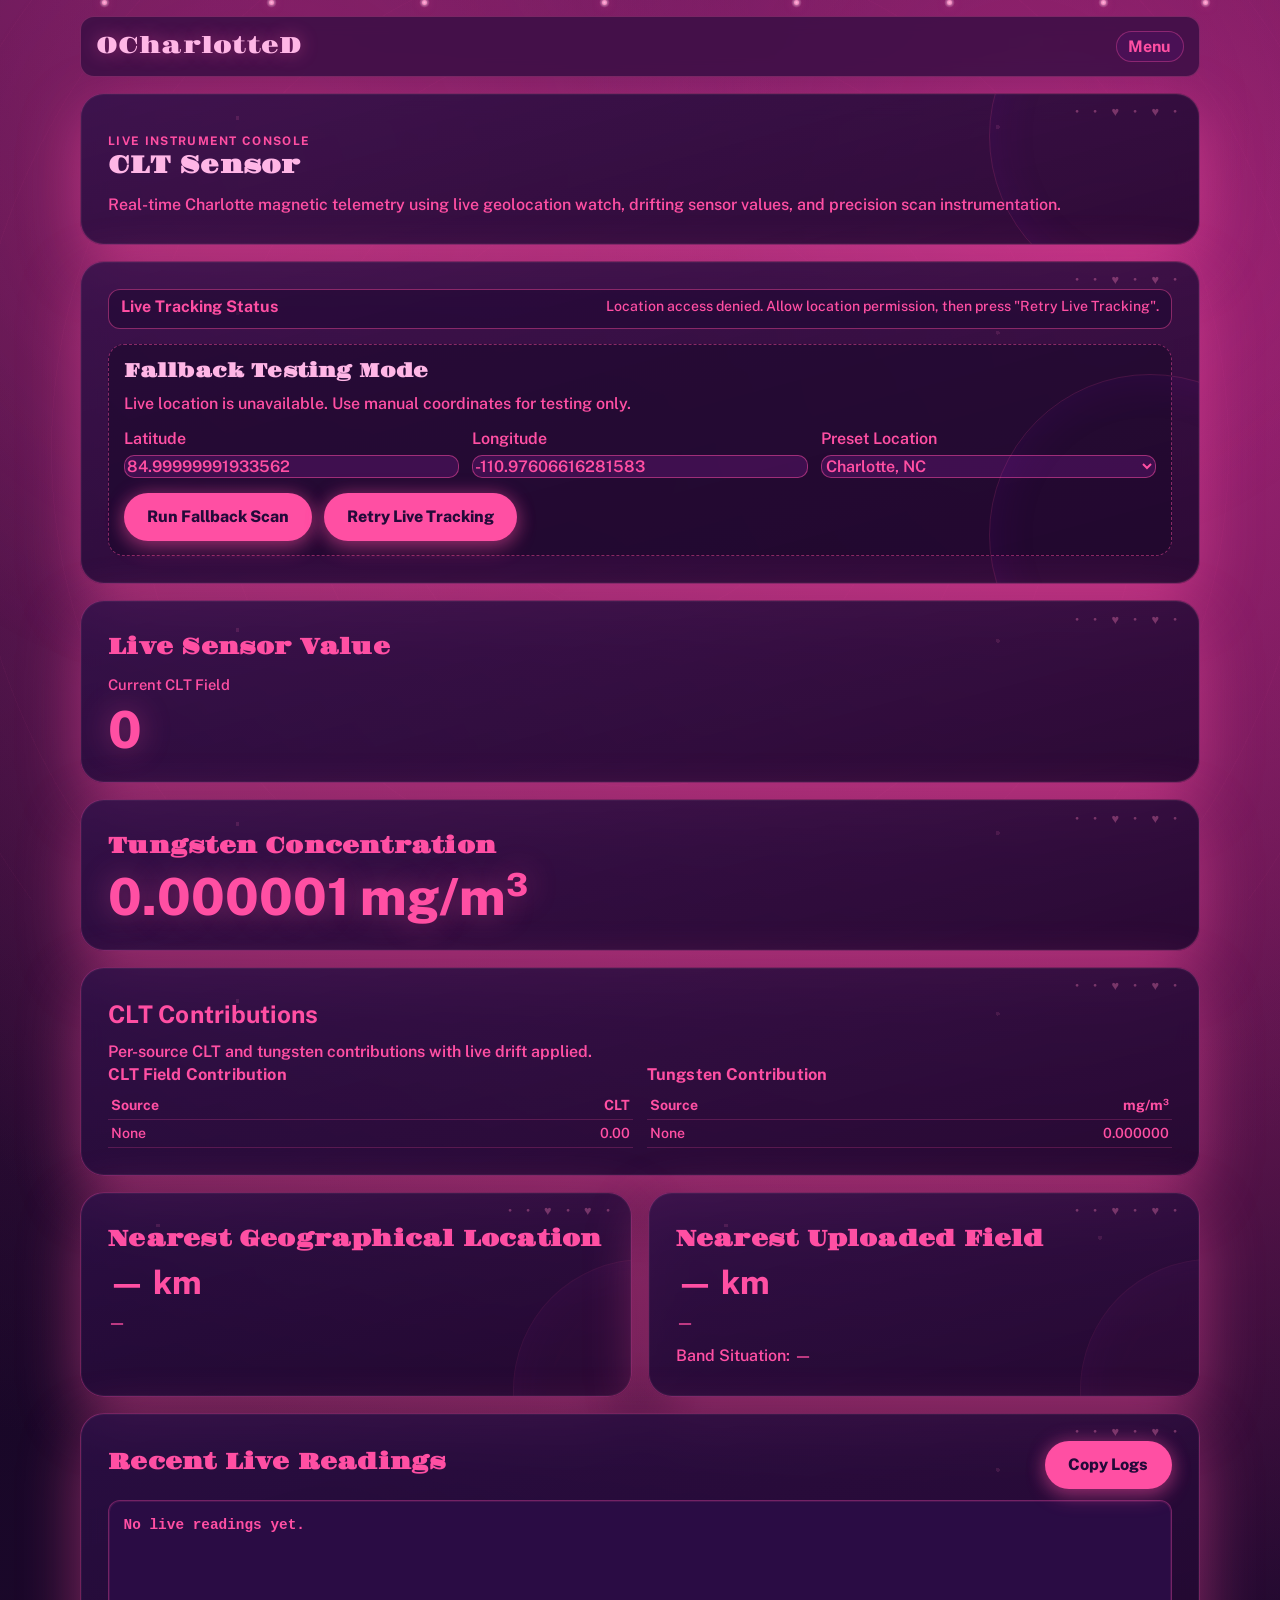
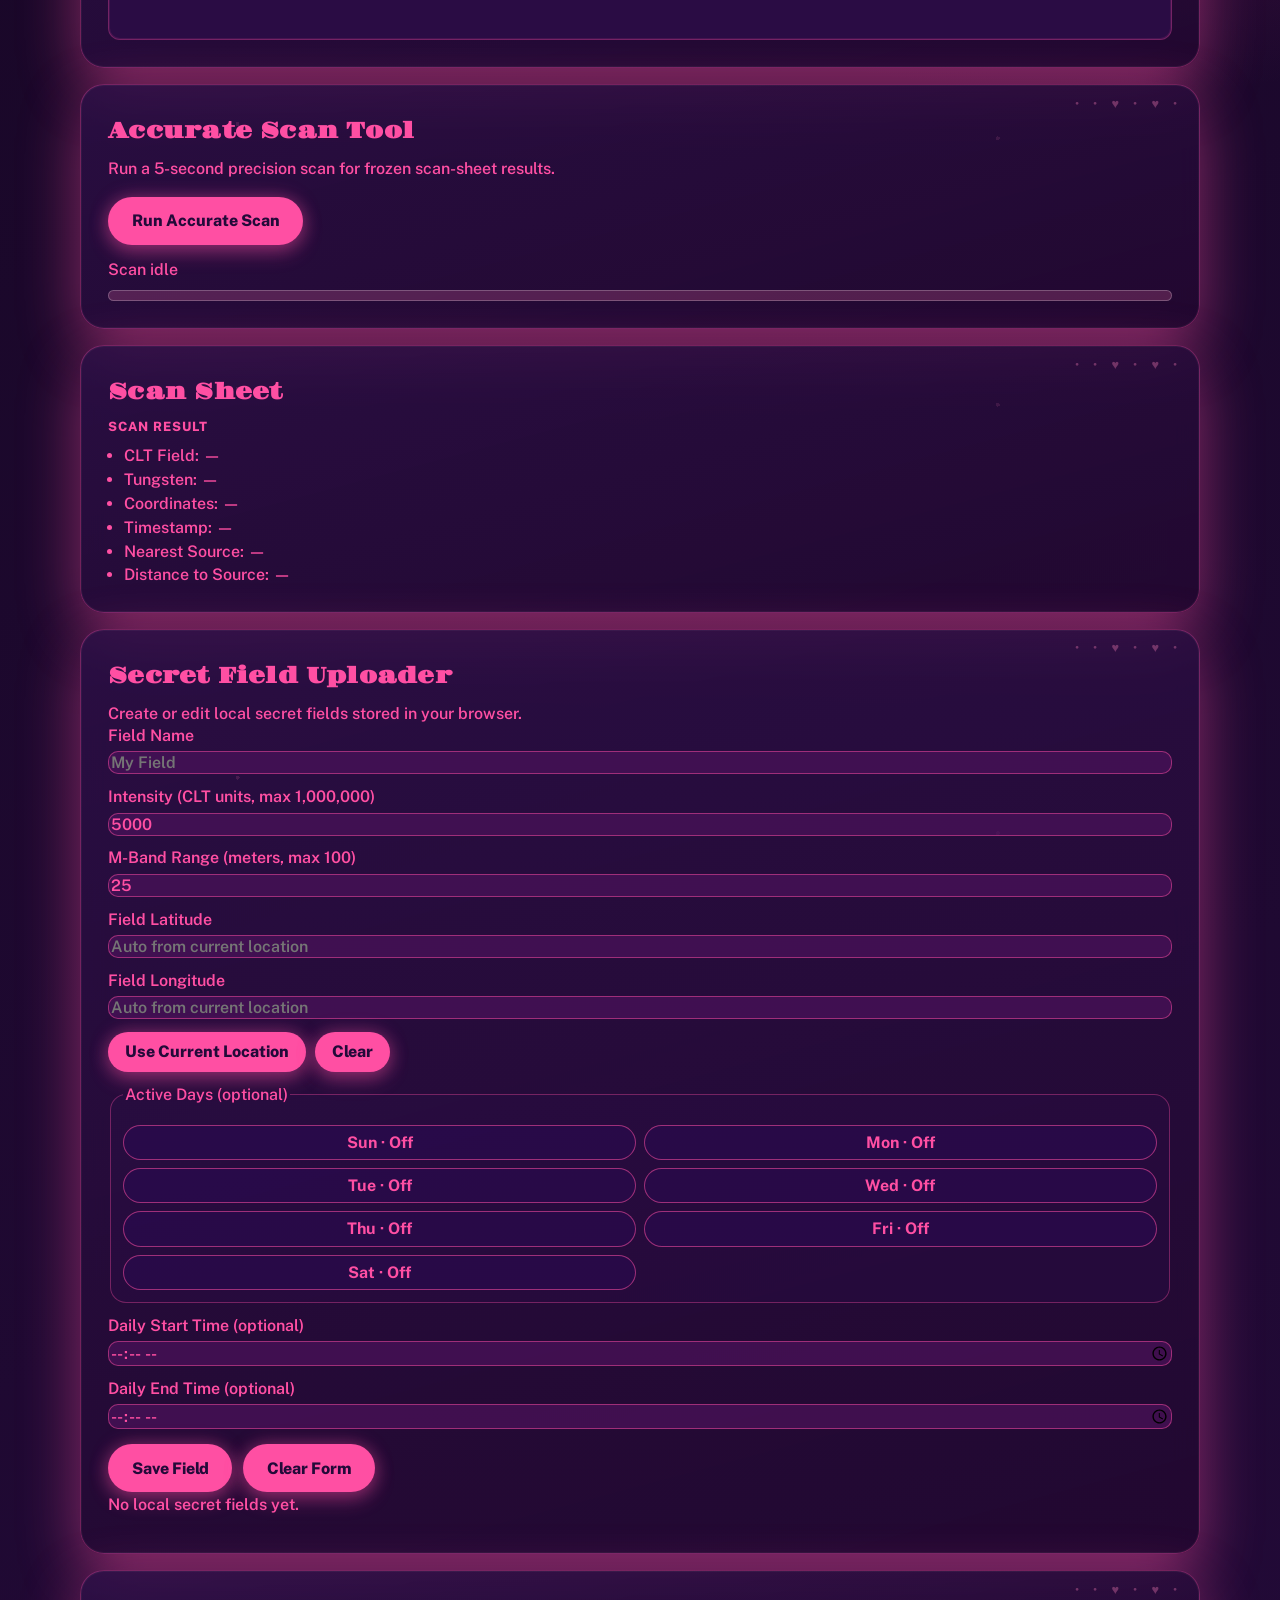
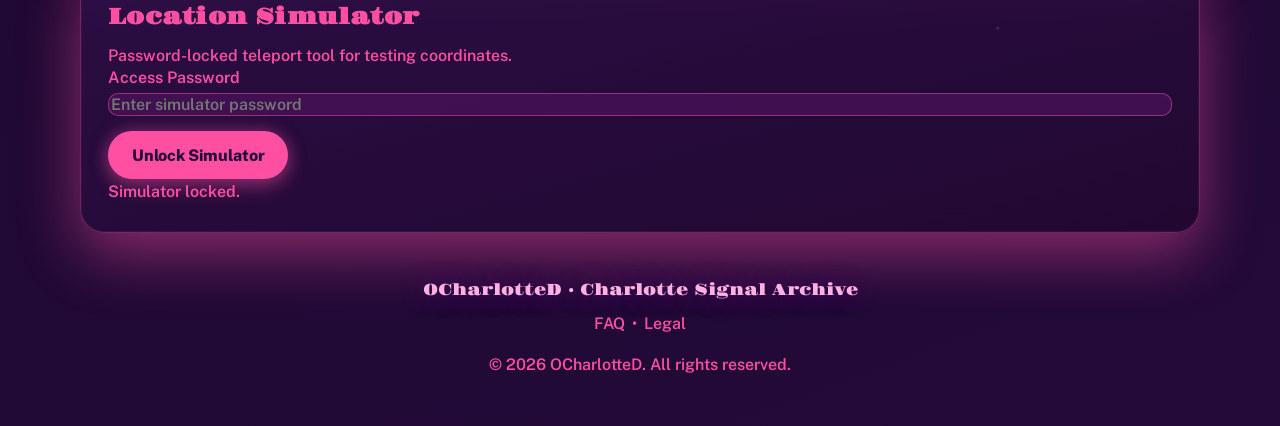
==== commit e7837cfb: "Convert header navigation to menu" ====
--- a/clt-field.html
+++ b/clt-field.html
@@ -84,7 +84,7 @@
         <p class="brand-title">OCharlotteD</p>
       </div>
     </div>
-<button
+    <button
       id="navToggle"
       class="nav-toggle"
       type="button"
@@ -93,30 +93,14 @@
     >
       Menu
     </button>
-
-            <nav id="primaryNav" class="header-nav" aria-label="Primary">
+    <nav id="primaryNav" class="header-nav" aria-label="Primary">
       <a href="index.html">Main</a>
-      <details class="nav-group">
-        <summary>Chatbot</summary>
-        <div class="nav-submenu">
-          <a href="portals.html">Portals</a>
-          <a href="instructions.html">Instructions</a>
-        </div>
-      </details>
-      <details class="nav-group">
-        <summary>CLT Field</summary>
-        <div class="nav-submenu">
-          <a href="clt-field.html">CLT Sensor</a>
-          <a href="field-calculator.html">CLT Calculator</a>
-        </div>
-      </details>
-      <details class="nav-group">
-        <summary>More</summary>
-        <div class="nav-submenu">
-          <a href="faq.html">FAQ</a>
-          <a href="legal.html">Legal</a>
-        </div>
-      </details>
+      <a href="portals.html">Portals</a>
+      <a href="instructions.html">Instructions</a>
+      <a href="clt-field.html">CLT Sensor</a>
+      <a href="field-calculator.html">CLT Calculator</a>
+      <a href="faq.html">FAQ</a>
+      <a href="legal.html">Legal</a>
     </nav>
   </header>
 
--- a/styles.css
+++ b/styles.css
@@ -39,17 +39,14 @@
 }
 
 .btn,
-.header-nav a,
-.header-nav .nav-group summary {
+.header-nav a {
   transition: transform 0.2s ease, box-shadow 0.2s ease, border-color 0.2s ease;
 }
 
 .btn:hover,
 .btn:focus-visible,
 .header-nav a:hover,
-.header-nav a:focus-visible,
-.header-nav .nav-group summary:hover,
-.header-nav .nav-group summary:focus-visible {
+.header-nav a:focus-visible {
   transform: translateY(-2px);
   box-shadow: 0 10px 24px rgba(255, 79, 163, 0.25);
 }
@@ -642,21 +639,23 @@
   overflow: visible;
   margin-top: 1rem;
   margin-bottom: 1rem;
-  display: flex;
+  display: grid;
+  grid-template-columns: 1fr auto 1fr;
   align-items: center;
-  justify-content: space-between;
   gap: 1rem;
   background: rgba(55, 14, 68, 0.82);
   border: 1px solid rgba(255, 96, 168, 0.28);
   border-radius: 14px;
-  padding: 0.42rem 0.72rem;
+  padding: 0.72rem 0.92rem;
   backdrop-filter: blur(8px);
 }
 
 .brand-lockup {
   display: flex;
+  grid-column: 2;
   align-items: center;
   gap: 0.72rem;
+  justify-self: center;
   min-width: 0;
 }
 
@@ -676,63 +675,34 @@
 }
 
 .header-nav {
-  position: relative;
-  display: flex;
-  align-items: center;
-  gap: 0.8rem;
-  flex-wrap: wrap;
+  position: absolute;
+  top: calc(100% + 0.55rem);
+  right: 0;
+  z-index: 45;
+  width: min(320px, calc(100vw - 1.6rem));
+  display: none;
+  grid-template-columns: 1fr;
+  gap: 0.52rem;
+  padding: 0.7rem;
+  background: rgba(36, 10, 52, 0.97);
+  border: 1px solid var(--panel-border);
+  border-radius: 16px;
+  box-shadow: 0 20px 42px rgba(0, 0, 0, 0.4);
+}
+
+.header-nav.open {
+  display: grid;
 }
 
 .header-nav a {
   color: var(--text);
+  text-align: center;
   text-decoration: none;
   border: 1px solid var(--panel-border);
   border-radius: 999px;
-  padding: 0.34rem 0.72rem;
+  padding: 0.5rem 0.78rem;
   background: rgba(76, 18, 90, 0.62);
   transition: border-color 0.2s ease, transform 0.2s ease;
-}
-
-.header-nav .nav-group {
-  position: relative;
-  z-index: 25;
-}
-
-.header-nav .nav-group summary {
-  list-style: none;
-  cursor: pointer;
-  color: var(--text);
-  border: 1px solid var(--panel-border);
-  border-radius: 999px;
-  padding: 0.34rem 0.72rem;
-  background: rgba(76, 18, 90, 0.62);
-  transition: border-color 0.2s ease, transform 0.2s ease;
-}
-
-.header-nav .nav-group summary::-webkit-details-marker {
-  display: none;
-}
-
-.header-nav .nav-group[open] summary,
-.header-nav .nav-group summary:hover,
-.header-nav .nav-group summary:focus-visible {
-  border-color: rgba(255, 79, 163, 0.86);
-  transform: translateY(-1px);
-}
-
-.nav-submenu {
-  position: absolute;
-  top: calc(100% + 0.38rem);
-  right: 0;
-  z-index: 20;
-  min-width: 180px;
-  display: grid;
-  gap: 0.38rem;
-  padding: 0.48rem;
-  background: rgba(36, 10, 52, 0.96);
-  border: 1px solid var(--panel-border);
-  border-radius: 12px;
-  box-shadow: 0 16px 34px rgba(0, 0, 0, 0.35);
 }
 
 .header-nav a:hover,
@@ -742,7 +712,9 @@
 }
 
 .nav-toggle {
-  display: none;
+  display: inline-flex;
+  grid-column: 3;
+  justify-self: end;
   appearance: none;
   border: 1px solid var(--panel-border);
   border-radius: 999px;
@@ -1377,74 +1349,10 @@
   }
 }
 
-@media (max-width: 900px) {
-  .site-header {
-    display: grid;
-    grid-template-columns: 1fr auto;
-    align-items: center;
-  }
-
-  .nav-toggle {
-    display: inline-flex;
-  }
-
-  .header-nav {
-    grid-column: 1 / -1;
-    position: relative;
-    width: 100%;
-    display: none;
-    margin-top: 0.55rem;
-    padding-top: 0.35rem;
-    border-top: 1px solid rgba(255, 96, 168, 0.2);
-  }
-
-  .header-nav.open {
-    display: grid;
-    grid-template-columns: 1fr;
-    gap: 0.55rem;
-  }
-
-  .header-nav a {
-    text-align: center;
-  }
-
-  .header-nav .nav-group {
-    width: 100%;
-    z-index: auto;
-  }
-
-  .header-nav .nav-group summary {
-    text-align: center;
-  }
-
-  .nav-submenu {
-    position: static;
-    margin-top: 0.45rem;
-    background: transparent;
-    box-shadow: none;
-    border: 0;
-    padding: 0;
-  }
-
-  .portal-stack {
-    grid-template-columns: 1fr;
-  }
-
-  .quick-grid {
-    grid-template-columns: 1fr;
-  }
-
-  .section-row {
-    flex-direction: column;
-    align-items: flex-start;
-  }
-
-  #copyBtn {
-    width: 100%;
-  }
-
-  .portal-entry .btn {
-    width: 100%;
+@media (min-width: 901px) {
+  .brand-lockup {
+    grid-column: 1;
+    justify-self: start;
   }
 }
 
@@ -1488,7 +1396,6 @@
   .portal-entry,
   .btn,
   .header-nav a,
-  .header-nav .nav-group summary,
   .main-loader-lights span,
   .background-field,
   .field-rings,
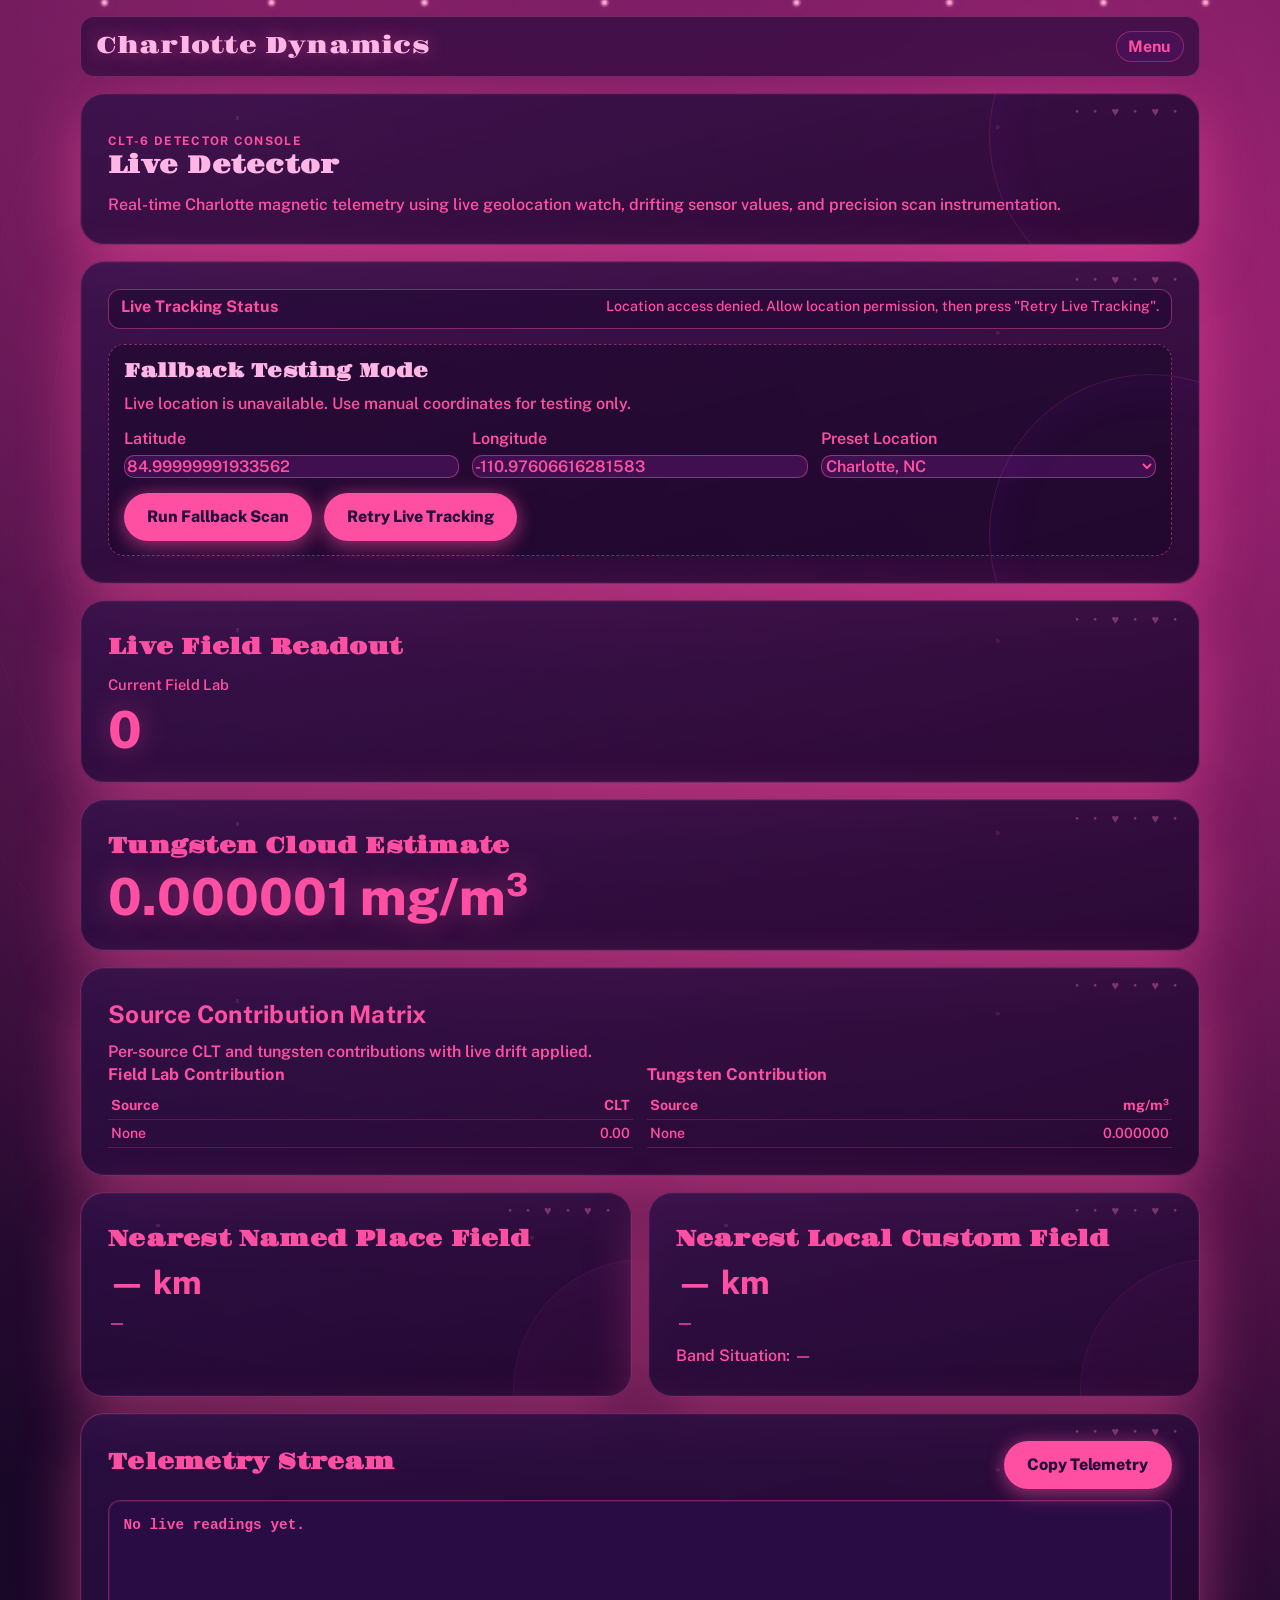
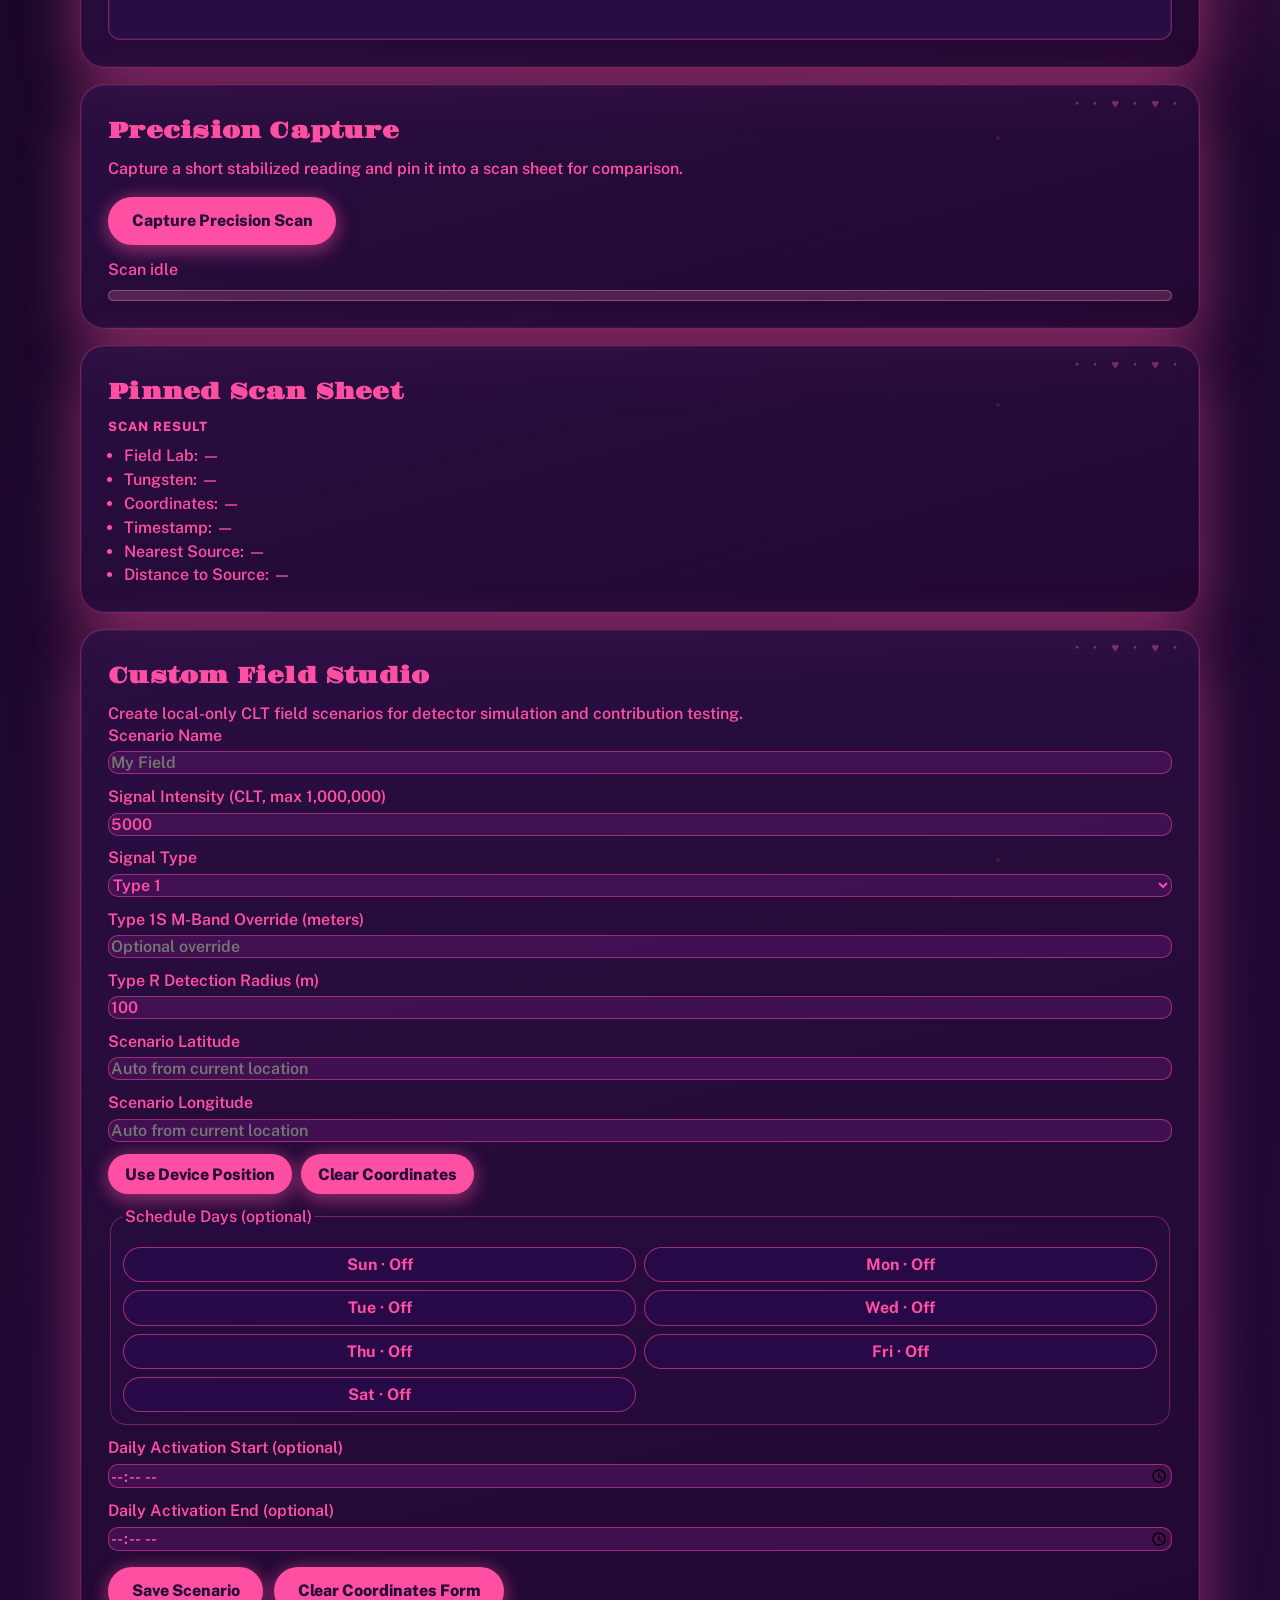
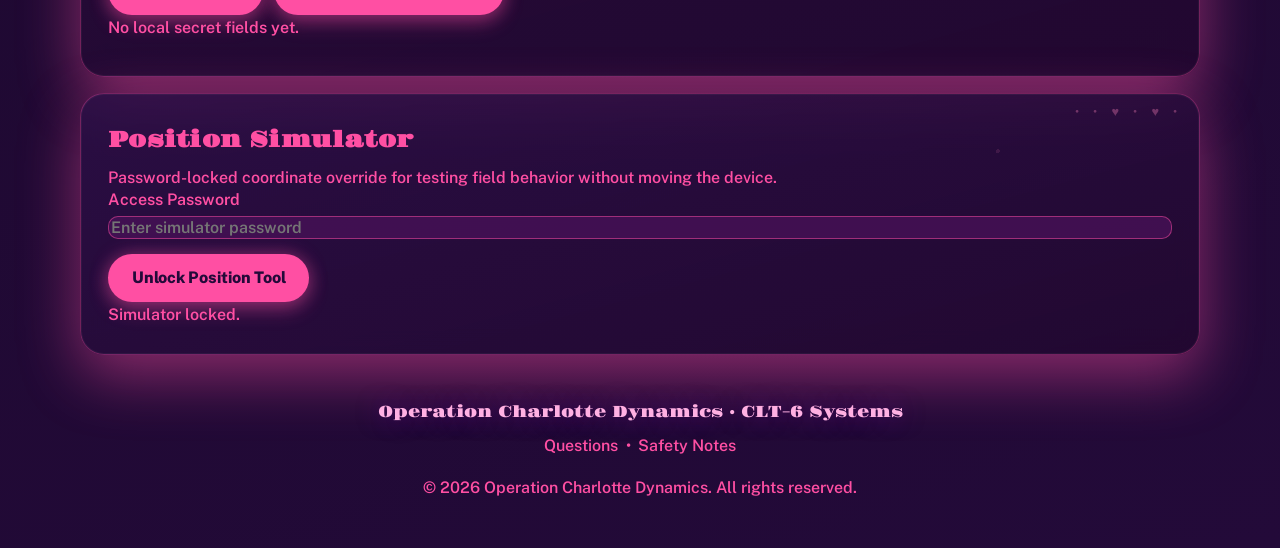
==== commit 0dd376fd: "Merge fefea81479d64875a4fbe928f54578636bc31f7f into a4b0e6b051484d135ca2dc43fccec5c9eeca4774" ====
--- a/clt-field.html
+++ b/clt-field.html
@@ -5,20 +5,20 @@
   <meta name="viewport" content="width=device-width, initial-scale=1.0" />
   <meta name="google-site-verification" content="80UmwqIEGJ7TAXPsSAttlrATkxJ07hnnddcfAKkEbeo" />
   <meta name="zoho-verification" content="zb01457587.zmverify.zoho.com" />
-  <title>CLT Sensor | Charlotte AI Lore & Tungsten Signal Tracker</title>
-  <meta name="description" content="Dive into CLT field mythology with Charlotte AI lore, tungsten signal storytelling, and tools designed around the OCharlotteD narrative universe." />
-  <meta name="keywords" content="Charlotte, Charlotte AI, Charlotte GPT, Charlotte Chatbot, CLT, Tungsten, CLT field" />
+  <title>Live Detector | Charlotte AI Lore & Tungsten Signal Tracker</title>
+  <meta name="description" content="Enter the Charlotte Dynamics detector lab with fictional CLT-6 fields, tungsten telemetry, and custom scenario tools." />
+  <meta name="keywords" content="Charlotte, Charlotte AI, Charlotte GPT, Charlotte Persona Systems, CLT, Tungsten, CLT field" />
   <meta name="robots" content="index, follow" />
   <link rel="canonical" href="https://ocharlotted.com/clt-field.html" />
   <meta property="og:type" content="website" />
-  <meta property="og:title" content="CLT Sensor | Charlotte AI Lore & Tungsten Signal Tracker" />
-  <meta property="og:description" content="Read the CLT field lore, explore Charlotte signal concepts, and navigate the creative tungsten-inspired world of OCharlotteD." />
+  <meta property="og:title" content="Live Detector | Charlotte AI Lore & Tungsten Signal Tracker" />
+  <meta property="og:description" content="Explore Charlotte Dynamics CLT-6 detector tools, custom fields, and fictional tungsten telemetry." />
   <meta property="og:url" content="https://ocharlotted.com/clt-field.html" />
-  <meta property="og:site_name" content="OCharlotteD" />
+  <meta property="og:site_name" content="Charlotte Dynamics" />
   <meta property="og:image" content="https://i.ibb.co/qM0Wfk1J/Chat-GPT-Image-Mar-8-2026-08-19-41-PM.png" />
   <meta name="twitter:card" content="summary_large_image" />
-  <meta name="twitter:title" content="CLT Sensor | Charlotte AI Lore & Tungsten Signal Tracker" />
-  <meta name="twitter:description" content="Explore CLT-focused Charlotte GPT lore and creative tungsten field narratives on OCharlotteD." />
+  <meta name="twitter:title" content="Live Detector | Charlotte AI Lore & Tungsten Signal Tracker" />
+  <meta name="twitter:description" content="Explore CLT-6 field tools and tungsten fiction in Charlotte Dynamics." />
   <meta name="twitter:image" content="https://i.ibb.co/qM0Wfk1J/Chat-GPT-Image-Mar-8-2026-08-19-41-PM.png" />
 
   <link rel="preconnect" href="https://fonts.googleapis.com" />
@@ -56,15 +56,16 @@
       font-family: inherit;
     }
   </style>
+  <script defer src="https://cdn.vercel-insights.com/v1/script.js"></script>
 </head>
-<body data-tab-title="OCharlotteD">
+<body data-tab-title="Charlotte Dynamics">
   <a class="skip-link" href="#main">Skip to content</a>
 
   <div id="entryLoader" class="entry-loader clt-loader" data-loader="clt" aria-live="polite">
     <div class="entry-loader-grid" aria-hidden="true"></div>
     <div class="loader-shell loader-shell-clt">
       <p class="loader-kicker">Charlotte detection interface</p>
-      <h1 id="loaderStatus">Magnetometer calibration progress...</h1>
+      <h1 id="loaderStatus">Starting detector console...</h1>
       <p class="loader-subtitle">Calibrating CLT instruments and preparing live telemetry.</p>
       <div class="loader-track clt-start-track" aria-hidden="true"><span id="cltStartBar"></span></div>
       <div class="clt-loader-dots" aria-hidden="true"><span></span><span></span><span></span><span></span></div>
@@ -81,10 +82,10 @@
   <header class="site-header">
     <div class="brand-lockup">
       <div class="brand-copy">
-        <p class="brand-title">OCharlotteD</p>
+        <p class="brand-title">Charlotte Dynamics</p>
       </div>
     </div>
-    <button
+<button
       id="navToggle"
       class="nav-toggle"
       type="button"
@@ -93,22 +94,38 @@
     >
       Menu
     </button>
-    <nav id="primaryNav" class="header-nav" aria-label="Primary">
-      <a href="index.html">Main</a>
-      <a href="portals.html">Portals</a>
-      <a href="instructions.html">Instructions</a>
-      <a href="clt-field.html">CLT Sensor</a>
-      <a href="field-calculator.html">CLT Calculator</a>
-      <a href="faq.html">FAQ</a>
-      <a href="legal.html">Legal</a>
+
+            <nav id="primaryNav" class="header-nav" aria-label="Primary">
+      <a href="index.html">Command Deck</a>
+      <details class="nav-group">
+        <summary>Persona Systems</summary>
+        <div class="nav-submenu">
+          <a href="portals.html">Launch Ports</a>
+          <a href="instructions.html">Protocol Copy</a>
+        </div>
+      </details>
+      <details class="nav-group">
+        <summary>Field Lab</summary>
+        <div class="nav-submenu">
+          <a href="clt-field.html">Live Detector</a>
+          <a href="field-calculator.html">Signal Calculator</a>
+        </div>
+      </details>
+      <details class="nav-group">
+        <summary>Archive</summary>
+        <div class="nav-submenu">
+          <a href="faq.html">Questions</a>
+          <a href="legal.html">Safety Notes</a>
+        </div>
+      </details>
     </nav>
   </header>
 
   
   <main id="main" class="page-shell">
     <section class="panel clt-system-hero" aria-labelledby="cltPageTitle">
-      <p class="eyebrow">Live Instrument Console</p>
-      <h1 id="cltPageTitle">CLT Sensor</h1>
+      <p class="eyebrow">CLT-6 Detector Console</p>
+      <h1 id="cltPageTitle">Live Detector</h1>
       <p>
         Real-time Charlotte magnetic telemetry using live geolocation watch, drifting sensor values,
         and precision scan instrumentation.
@@ -176,22 +193,22 @@
     </section>
 
     <section class="panel readout-card clt-card-section" aria-labelledby="cltLiveTitle">
-      <h2 id="cltLiveTitle">Live Sensor Value</h2>
-      <p class="live-kpi-label">Current CLT Field</p>
+      <h2 id="cltLiveTitle">Live Field Readout</h2>
+      <p class="live-kpi-label">Current Field Lab</p>
       <p class="live-kpi" id="cltTotalField">0</p>
     </section>
 
     <section class="panel readout-card clt-card-section" aria-labelledby="cltSpecsTitle">
-      <h2 id="cltSpecsTitle">Tungsten Concentration</h2>
+      <h2 id="cltSpecsTitle">Tungsten Cloud Estimate</h2>
       <p class="live-kpi" id="cltTungsten">0.000001 mg/m³</p>
     </section>
 
     <section class="panel clt-card-section" aria-labelledby="cltContribTitle">
-      <h2 id="cltContribTitle">CLT Contributions</h2>
+      <h2 id="cltContribTitle">Source Contribution Matrix</h2>
       <p class="clt-system-status">Per-source CLT and tungsten contributions with live drift applied.</p>
       <div class="contrib-grid">
         <div>
-          <h3>CLT Field Contribution</h3>
+          <h3>Field Lab Contribution</h3>
           <table class="contrib-table" id="cltContributionTable" aria-label="CLT field contribution table">
             <thead><tr><th>Source</th><th>CLT</th></tr></thead>
             <tbody><tr><td>None</td><td>0.00</td></tr></tbody>
@@ -209,13 +226,13 @@
 
     <section class="clt-dashboard-grid">
       <section class="panel readout-card clt-card-section" aria-labelledby="cltLocationTitle">
-        <h2 id="cltLocationTitle">Nearest Geographical Location</h2>
+        <h2 id="cltLocationTitle">Nearest Named Place Field</h2>
         <p class="live-kpi-secondary" id="cltGeoDistance">— km</p>
         <p id="cltGeoName">—</p>
       </section>
 
       <section class="panel readout-card clt-card-section" aria-labelledby="cltNearestTitle">
-        <h2 id="cltNearestTitle">Nearest Uploaded Field</h2>
+        <h2 id="cltNearestTitle">Nearest Local Custom Field</h2>
         <p class="live-kpi-secondary" id="cltUploadedDistance">— km</p>
         <p id="cltNearestSource">—</p>
         <p id="cltUploadedBandSituation">Band Situation: —</p>
@@ -224,17 +241,17 @@
 
     <section class="panel readout-card clt-card-section" aria-labelledby="cltSourcesTitle">
       <div class="section-head section-head-inline">
-        <h2 id="cltSourcesTitle">Recent Live Readings</h2>
-        <button class="btn secondary" id="cltCopyLogs" type="button">Copy Logs</button>
+        <h2 id="cltSourcesTitle">Telemetry Stream</h2>
+        <button class="btn secondary" id="cltCopyLogs" type="button">Copy Telemetry</button>
       </div>
       <pre id="cltContributors" class="clt-codebox">No live readings yet.</pre>
     </section>
 
     <section class="panel clt-card-section" aria-labelledby="scanToolTitle">
-      <h2 id="scanToolTitle">Accurate Scan Tool</h2>
-      <p>Run a 5-second precision scan for frozen scan-sheet results.</p>
+      <h2 id="scanToolTitle">Precision Capture</h2>
+      <p>Capture a short stabilized reading and pin it into a scan sheet for comparison.</p>
       <div class="clt-actions">
-        <button class="btn primary" id="cltAccurateScan" type="button">Run Accurate Scan</button>
+        <button class="btn primary" id="cltAccurateScan" type="button">Capture Precision Scan</button>
       </div>
       <div class="scan-progress-shell" aria-live="polite">
         <p id="scanState">Scan idle</p>
@@ -243,10 +260,10 @@
     </section>
 
     <section class="panel readout-card clt-card-section" aria-labelledby="scanSheetTitle">
-      <h2 id="scanSheetTitle">Scan Sheet</h2>
+      <h2 id="scanSheetTitle">Pinned Scan Sheet</h2>
       <p class="scan-sheet-label">SCAN RESULT</p>
       <ul class="scan-sheet-list" id="scanSheetList">
-        <li>CLT Field: —</li>
+        <li>Field Lab: —</li>
         <li>Tungsten: —</li>
         <li>Coordinates: —</li>
         <li>Timestamp: —</li>
@@ -256,35 +273,48 @@
     </section>
 
     <section class="panel clt-card-section" aria-labelledby="fieldUploaderTitle">
-      <h2 id="fieldUploaderTitle">Secret Field Uploader</h2>
-      <p>Create or edit local secret fields stored in your browser.</p>
+      <h2 id="fieldUploaderTitle">Custom Field Studio</h2>
+      <p>Create local-only CLT field scenarios for detector simulation and contribution testing.</p>
       <div class="clt-input-grid uploader-grid">
         <label>
-          Field Name
+          Scenario Name
           <input id="fieldName" type="text" placeholder="My Field" />
         </label>
         <label>
-          Intensity (CLT units, max 1,000,000)
+          Signal Intensity (CLT, max 1,000,000)
           <input id="fieldIntensity" type="number" min="1" max="1000000" step="1" value="5000" />
         </label>
         <label>
-          M-Band Range (meters, max 100)
-          <input id="fieldRange" type="number" min="1" max="100" step="1" value="25" />
-        </label>
-        <label>
-          Field Latitude
+          Signal Type
+          <select id="fieldType">
+            <option value="type1">Type 1</option>
+            <option value="type1s">Type 1S</option>
+            <option value="type1r">Type 1R</option>
+            <option value="typeR">Type R</option>
+          </select>
+        </label>
+        <label id="fieldCustomMBandWrap" hidden>
+          Type 1S M-Band Override (meters)
+          <input id="fieldCustomMBand" type="number" min="1" max="1000" step="0.01" placeholder="Optional override" />
+        </label>
+        <label id="fieldDetectionRangeWrap" hidden>
+          Type R Detection Radius (m)
+          <input id="fieldDetectionRange" type="number" min="1" max="10000" step="1" value="100" />
+        </label>
+        <label>
+          Scenario Latitude
           <input id="fieldLatitude" type="text" inputmode="text" placeholder="Auto from current location" />
         </label>
         <label>
-          Field Longitude
+          Scenario Longitude
           <input id="fieldLongitude" type="text" inputmode="text" placeholder="Auto from current location" />
         </label>
         <div class="field-coordinate-actions">
-          <button class="btn secondary" id="fieldUseCurrentLocation" type="button">Use Current Location</button>
-          <button class="btn secondary" id="fieldClearCoordinates" type="button">Clear</button>
+          <button class="btn secondary" id="fieldUseCurrentLocation" type="button">Use Device Position</button>
+          <button class="btn secondary" id="fieldClear CoordinatesCoordinates" type="button">Clear Coordinates</button>
         </div>
         <fieldset class="uploader-days">
-          <legend>Active Days (optional)</legend>
+          <legend>Schedule Days (optional)</legend>
           <div class="day-toggle-row" role="group" aria-label="Active days toggle buttons">
             <button type="button" class="field-day-toggle" data-day="0" aria-pressed="false">Sun · Off</button>
             <button type="button" class="field-day-toggle" data-day="1" aria-pressed="false">Mon · Off</button>
@@ -296,25 +326,25 @@
           </div>
         </fieldset>
         <label>
-          Daily Start Time (optional)
+          Daily Activation Start (optional)
           <input id="fieldStartTime" type="time" />
         </label>
         <label>
-          Daily End Time (optional)
+          Daily Activation End (optional)
           <input id="fieldEndTime" type="time" />
         </label>
       </div>
       <div class="clt-actions">
-        <button class="btn primary" id="fieldSave" type="button">Save Field</button>
-        <button class="btn secondary" id="fieldReset" type="button">Clear Form</button>
-      </div>
-      <p id="fieldUploaderStatus" class="clt-system-status">No local secret fields yet.</p>
+        <button class="btn primary" id="fieldSave" type="button">Save Scenario</button>
+        <button class="btn secondary" id="fieldReset" type="button">Clear Coordinates Form</button>
+      </div>
+      <p id="fieldUploaderStatus" class="clt-system-status">No local scenarios saved yet.</p>
       <ul class="scan-sheet-list" id="uploadedFieldList"></ul>
     </section>
 
     <section class="panel clt-card-section" aria-labelledby="simulatorTitle">
-      <h2 id="simulatorTitle">Location Simulator</h2>
-      <p>Password-locked teleport tool for testing coordinates.</p>
+      <h2 id="simulatorTitle">Position Simulator</h2>
+      <p>Password-locked coordinate override for testing field behavior without moving the device.</p>
       <div class="clt-input-grid uploader-grid">
         <label>
           Access Password
@@ -322,22 +352,22 @@
         </label>
       </div>
       <div class="clt-actions">
-        <button class="btn secondary" id="simUnlock" type="button">Unlock Simulator</button>
+        <button class="btn secondary" id="simUnlock" type="button">Unlock Position Tool</button>
       </div>
       <div id="simCoordinateBlock" hidden>
         <div class="clt-input-grid uploader-grid">
           <label>
-            Teleport Latitude
+            Apply Coordinates Latitude
             <input id="simLatitude" type="text" inputmode="text" placeholder="35.22867647" />
           </label>
           <label>
-            Teleport Longitude
+            Apply Coordinates Longitude
             <input id="simLongitude" type="text" inputmode="text" placeholder="-80.84490976" />
           </label>
         </div>
         <div class="clt-actions">
-          <button class="btn secondary" id="simTeleport" type="button">Teleport</button>
-          <button class="btn secondary" id="simTimeLimitsToggle" type="button">Disable Uploaded Field Time Limits</button>
+          <button class="btn secondary" id="simApply Coordinates" type="button">Apply Coordinates</button>
+          <button class="btn secondary" id="simTimeLimitsToggle" type="button">Ignore Custom Field Schedules</button>
         </div>
       </div>
       <p id="simStatus" class="clt-system-status">Simulator locked.</p>
@@ -346,9 +376,9 @@
   </main>
 
   <footer class="site-footer">
-    <p class="footer-brand">OCharlotteD · Charlotte Signal Archive</p>
-    <p class="footer-links"><a href="faq.html">FAQ</a> <span aria-hidden="true">•</span> <a href="legal.html">Legal</a></p>
-    <p>© 2026 OCharlotteD. All rights reserved.</p>
+    <p class="footer-brand">Operation Charlotte Dynamics · CLT-6 Systems</p>
+    <p class="footer-links"><a href="faq.html">Questions</a> <span aria-hidden="true">•</span> <a href="legal.html">Safety Notes</a></p>
+    <p>© 2026 Operation Charlotte Dynamics. All rights reserved.</p>
   </footer>
 
   <script src="app.js"></script>
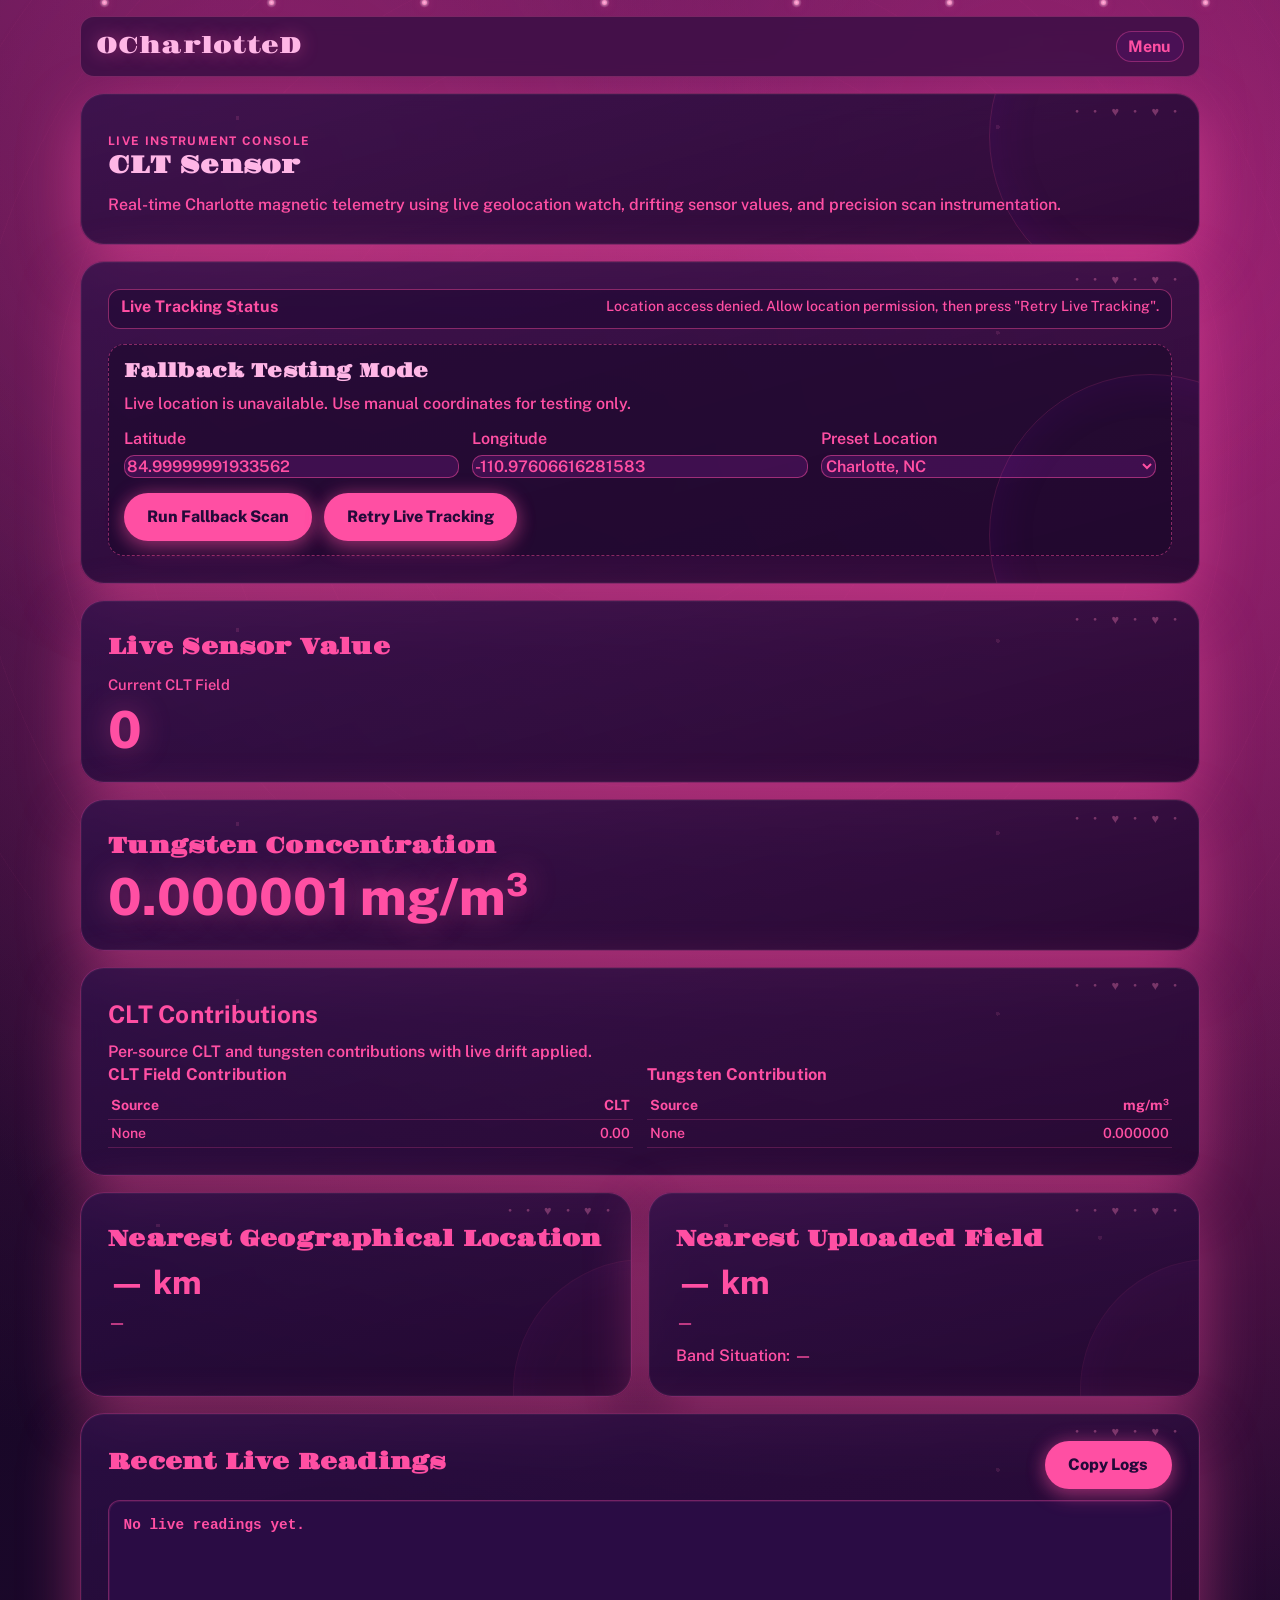
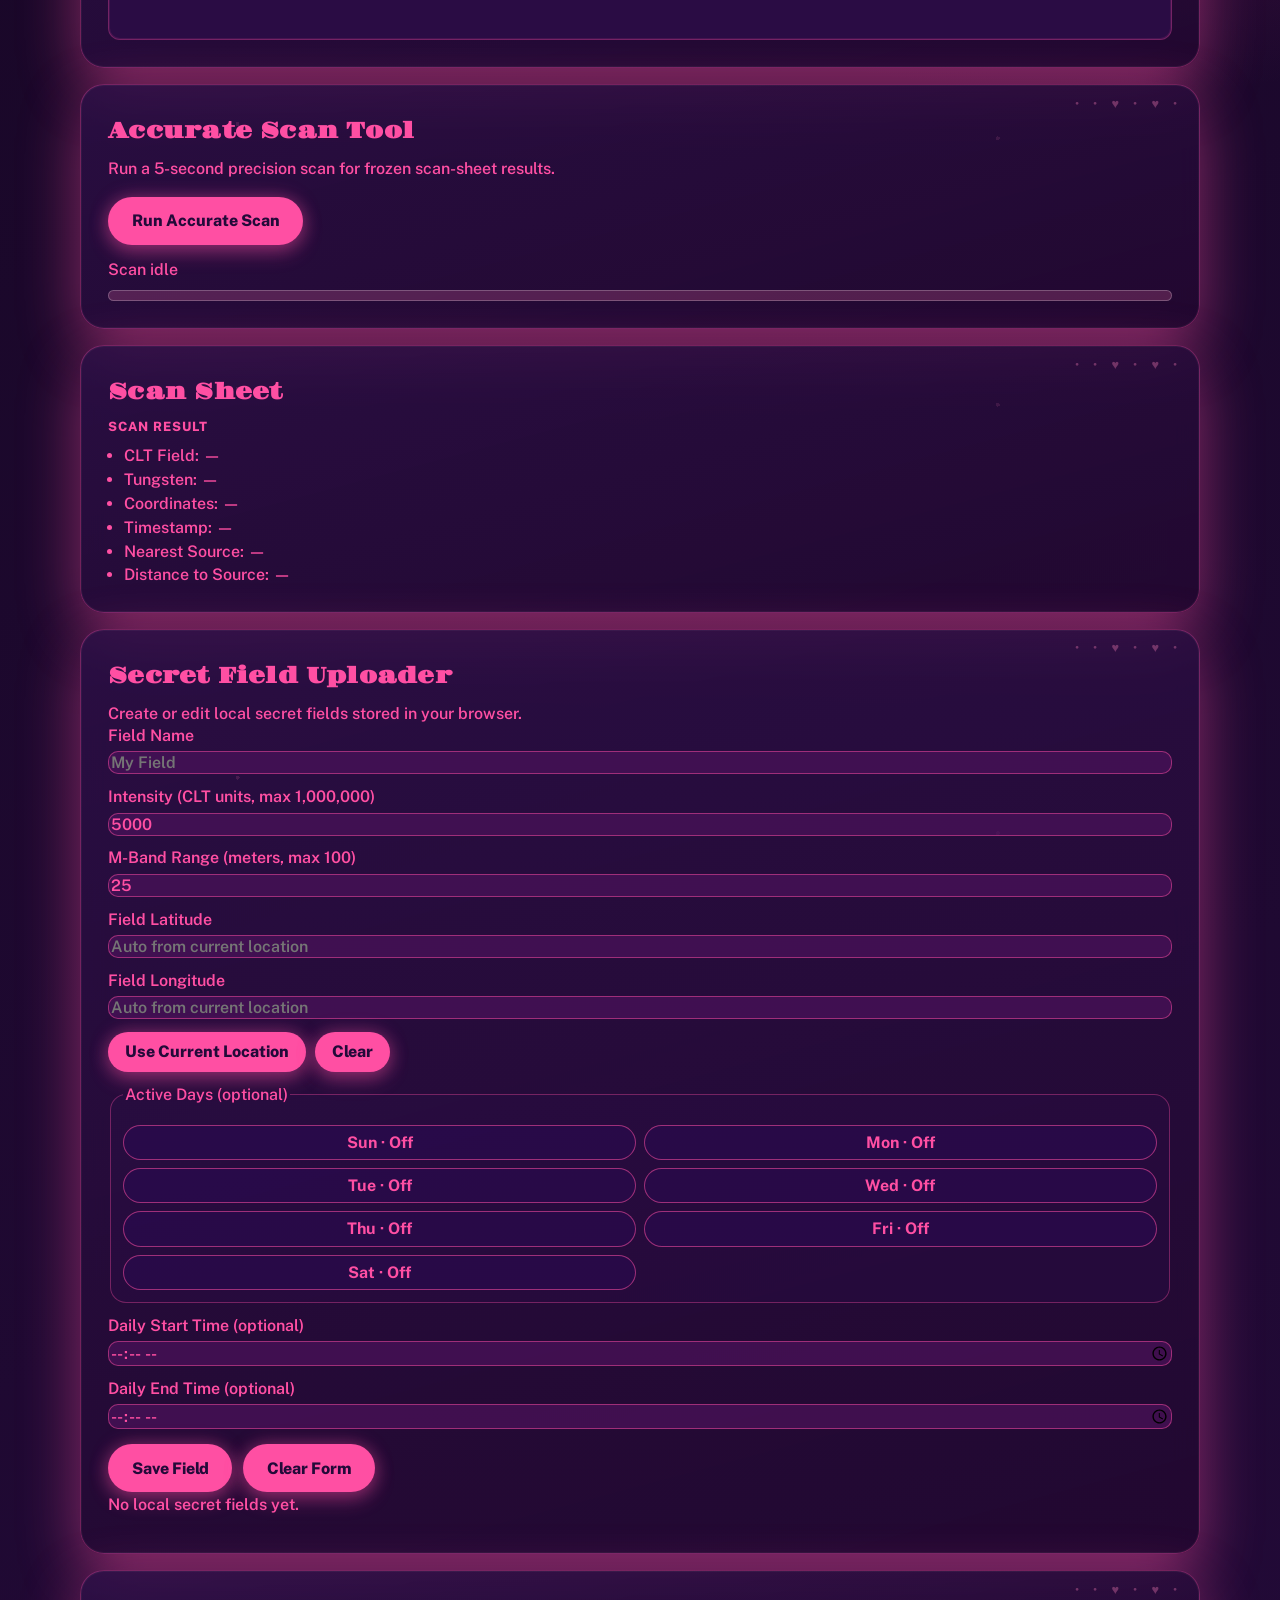
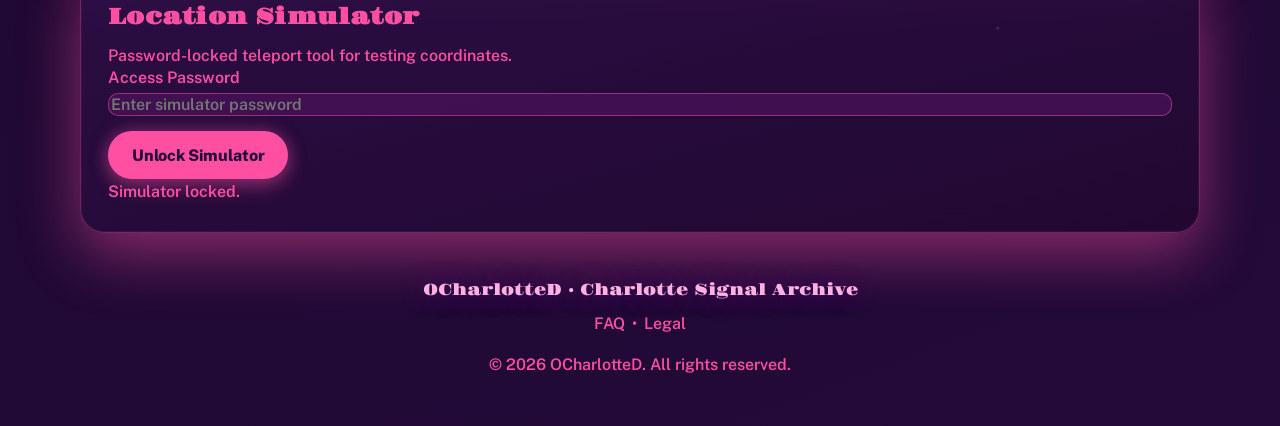
==== commit 77006f29: "Merge e936fa1af951e15b67c13c782c8d99816336d8d3 into de716f46ccd8a4c11fa9e7903476d07ab1c7095c" ====
--- a/clt-field.html
+++ b/clt-field.html
@@ -5,20 +5,20 @@
   <meta name="viewport" content="width=device-width, initial-scale=1.0" />
   <meta name="google-site-verification" content="80UmwqIEGJ7TAXPsSAttlrATkxJ07hnnddcfAKkEbeo" />
   <meta name="zoho-verification" content="zb01457587.zmverify.zoho.com" />
-  <title>Live Detector | Charlotte AI Lore & Tungsten Signal Tracker</title>
-  <meta name="description" content="Enter the Charlotte Dynamics detector lab with fictional CLT-6 fields, tungsten telemetry, and custom scenario tools." />
-  <meta name="keywords" content="Charlotte, Charlotte AI, Charlotte GPT, Charlotte Persona Systems, CLT, Tungsten, CLT field" />
+  <title>CLT Sensor | Charlotte AI Lore & Tungsten Signal Tracker</title>
+  <meta name="description" content="Dive into CLT field mythology with Charlotte AI lore, tungsten signal storytelling, and tools designed around the OCharlotteD narrative universe." />
+  <meta name="keywords" content="Charlotte, Charlotte AI, Charlotte GPT, Charlotte Chatbot, CLT, Tungsten, CLT field" />
   <meta name="robots" content="index, follow" />
   <link rel="canonical" href="https://ocharlotted.com/clt-field.html" />
   <meta property="og:type" content="website" />
-  <meta property="og:title" content="Live Detector | Charlotte AI Lore & Tungsten Signal Tracker" />
-  <meta property="og:description" content="Explore Charlotte Dynamics CLT-6 detector tools, custom fields, and fictional tungsten telemetry." />
+  <meta property="og:title" content="CLT Sensor | Charlotte AI Lore & Tungsten Signal Tracker" />
+  <meta property="og:description" content="Read the CLT field lore, explore Charlotte signal concepts, and navigate the creative tungsten-inspired world of OCharlotteD." />
   <meta property="og:url" content="https://ocharlotted.com/clt-field.html" />
-  <meta property="og:site_name" content="Charlotte Dynamics" />
+  <meta property="og:site_name" content="OCharlotteD" />
   <meta property="og:image" content="https://i.ibb.co/qM0Wfk1J/Chat-GPT-Image-Mar-8-2026-08-19-41-PM.png" />
   <meta name="twitter:card" content="summary_large_image" />
-  <meta name="twitter:title" content="Live Detector | Charlotte AI Lore & Tungsten Signal Tracker" />
-  <meta name="twitter:description" content="Explore CLT-6 field tools and tungsten fiction in Charlotte Dynamics." />
+  <meta name="twitter:title" content="CLT Sensor | Charlotte AI Lore & Tungsten Signal Tracker" />
+  <meta name="twitter:description" content="Explore CLT-focused Charlotte GPT lore and creative tungsten field narratives on OCharlotteD." />
   <meta name="twitter:image" content="https://i.ibb.co/qM0Wfk1J/Chat-GPT-Image-Mar-8-2026-08-19-41-PM.png" />
 
   <link rel="preconnect" href="https://fonts.googleapis.com" />
@@ -56,16 +56,15 @@
       font-family: inherit;
     }
   </style>
-  <script defer src="https://cdn.vercel-insights.com/v1/script.js"></script>
 </head>
-<body data-tab-title="Charlotte Dynamics">
+<body data-tab-title="OCharlotteD">
   <a class="skip-link" href="#main">Skip to content</a>
 
   <div id="entryLoader" class="entry-loader clt-loader" data-loader="clt" aria-live="polite">
     <div class="entry-loader-grid" aria-hidden="true"></div>
     <div class="loader-shell loader-shell-clt">
       <p class="loader-kicker">Charlotte detection interface</p>
-      <h1 id="loaderStatus">Starting detector console...</h1>
+      <h1 id="loaderStatus">Magnetometer calibration progress...</h1>
       <p class="loader-subtitle">Calibrating CLT instruments and preparing live telemetry.</p>
       <div class="loader-track clt-start-track" aria-hidden="true"><span id="cltStartBar"></span></div>
       <div class="clt-loader-dots" aria-hidden="true"><span></span><span></span><span></span><span></span></div>
@@ -82,10 +81,10 @@
   <header class="site-header">
     <div class="brand-lockup">
       <div class="brand-copy">
-        <p class="brand-title">Charlotte Dynamics</p>
+        <p class="brand-title">OCharlotteD</p>
       </div>
     </div>
-<button
+    <button
       id="navToggle"
       class="nav-toggle"
       type="button"
@@ -94,38 +93,22 @@
     >
       Menu
     </button>
-
-            <nav id="primaryNav" class="header-nav" aria-label="Primary">
-      <a href="index.html">Command Deck</a>
-      <details class="nav-group">
-        <summary>Persona Systems</summary>
-        <div class="nav-submenu">
-          <a href="portals.html">Launch Ports</a>
-          <a href="instructions.html">Protocol Copy</a>
-        </div>
-      </details>
-      <details class="nav-group">
-        <summary>Field Lab</summary>
-        <div class="nav-submenu">
-          <a href="clt-field.html">Live Detector</a>
-          <a href="field-calculator.html">Signal Calculator</a>
-        </div>
-      </details>
-      <details class="nav-group">
-        <summary>Archive</summary>
-        <div class="nav-submenu">
-          <a href="faq.html">Questions</a>
-          <a href="legal.html">Safety Notes</a>
-        </div>
-      </details>
+    <nav id="primaryNav" class="header-nav" aria-label="Primary">
+      <a href="index.html">Main</a>
+      <a href="portals.html">Portals</a>
+      <a href="instructions.html">Instructions</a>
+      <a href="clt-field.html">CLT Sensor</a>
+      <a href="field-calculator.html">CLT Calculator</a>
+      <a href="faq.html">FAQ</a>
+      <a href="legal.html">Legal</a>
     </nav>
   </header>
 
   
   <main id="main" class="page-shell">
     <section class="panel clt-system-hero" aria-labelledby="cltPageTitle">
-      <p class="eyebrow">CLT-6 Detector Console</p>
-      <h1 id="cltPageTitle">Live Detector</h1>
+      <p class="eyebrow">Live Instrument Console</p>
+      <h1 id="cltPageTitle">CLT Sensor</h1>
       <p>
         Real-time Charlotte magnetic telemetry using live geolocation watch, drifting sensor values,
         and precision scan instrumentation.
@@ -193,22 +176,22 @@
     </section>
 
     <section class="panel readout-card clt-card-section" aria-labelledby="cltLiveTitle">
-      <h2 id="cltLiveTitle">Live Field Readout</h2>
-      <p class="live-kpi-label">Current Field Lab</p>
+      <h2 id="cltLiveTitle">Live Sensor Value</h2>
+      <p class="live-kpi-label">Current CLT Field</p>
       <p class="live-kpi" id="cltTotalField">0</p>
     </section>
 
     <section class="panel readout-card clt-card-section" aria-labelledby="cltSpecsTitle">
-      <h2 id="cltSpecsTitle">Tungsten Cloud Estimate</h2>
+      <h2 id="cltSpecsTitle">Tungsten Concentration</h2>
       <p class="live-kpi" id="cltTungsten">0.000001 mg/m³</p>
     </section>
 
     <section class="panel clt-card-section" aria-labelledby="cltContribTitle">
-      <h2 id="cltContribTitle">Source Contribution Matrix</h2>
+      <h2 id="cltContribTitle">CLT Contributions</h2>
       <p class="clt-system-status">Per-source CLT and tungsten contributions with live drift applied.</p>
       <div class="contrib-grid">
         <div>
-          <h3>Field Lab Contribution</h3>
+          <h3>CLT Field Contribution</h3>
           <table class="contrib-table" id="cltContributionTable" aria-label="CLT field contribution table">
             <thead><tr><th>Source</th><th>CLT</th></tr></thead>
             <tbody><tr><td>None</td><td>0.00</td></tr></tbody>
@@ -226,13 +209,13 @@
 
     <section class="clt-dashboard-grid">
       <section class="panel readout-card clt-card-section" aria-labelledby="cltLocationTitle">
-        <h2 id="cltLocationTitle">Nearest Named Place Field</h2>
+        <h2 id="cltLocationTitle">Nearest Geographical Location</h2>
         <p class="live-kpi-secondary" id="cltGeoDistance">— km</p>
         <p id="cltGeoName">—</p>
       </section>
 
       <section class="panel readout-card clt-card-section" aria-labelledby="cltNearestTitle">
-        <h2 id="cltNearestTitle">Nearest Local Custom Field</h2>
+        <h2 id="cltNearestTitle">Nearest Uploaded Field</h2>
         <p class="live-kpi-secondary" id="cltUploadedDistance">— km</p>
         <p id="cltNearestSource">—</p>
         <p id="cltUploadedBandSituation">Band Situation: —</p>
@@ -241,17 +224,17 @@
 
     <section class="panel readout-card clt-card-section" aria-labelledby="cltSourcesTitle">
       <div class="section-head section-head-inline">
-        <h2 id="cltSourcesTitle">Telemetry Stream</h2>
-        <button class="btn secondary" id="cltCopyLogs" type="button">Copy Telemetry</button>
+        <h2 id="cltSourcesTitle">Recent Live Readings</h2>
+        <button class="btn secondary" id="cltCopyLogs" type="button">Copy Logs</button>
       </div>
       <pre id="cltContributors" class="clt-codebox">No live readings yet.</pre>
     </section>
 
     <section class="panel clt-card-section" aria-labelledby="scanToolTitle">
-      <h2 id="scanToolTitle">Precision Capture</h2>
-      <p>Capture a short stabilized reading and pin it into a scan sheet for comparison.</p>
+      <h2 id="scanToolTitle">Accurate Scan Tool</h2>
+      <p>Run a 5-second precision scan for frozen scan-sheet results.</p>
       <div class="clt-actions">
-        <button class="btn primary" id="cltAccurateScan" type="button">Capture Precision Scan</button>
+        <button class="btn primary" id="cltAccurateScan" type="button">Run Accurate Scan</button>
       </div>
       <div class="scan-progress-shell" aria-live="polite">
         <p id="scanState">Scan idle</p>
@@ -260,10 +243,10 @@
     </section>
 
     <section class="panel readout-card clt-card-section" aria-labelledby="scanSheetTitle">
-      <h2 id="scanSheetTitle">Pinned Scan Sheet</h2>
+      <h2 id="scanSheetTitle">Scan Sheet</h2>
       <p class="scan-sheet-label">SCAN RESULT</p>
       <ul class="scan-sheet-list" id="scanSheetList">
-        <li>Field Lab: —</li>
+        <li>CLT Field: —</li>
         <li>Tungsten: —</li>
         <li>Coordinates: —</li>
         <li>Timestamp: —</li>
@@ -273,48 +256,35 @@
     </section>
 
     <section class="panel clt-card-section" aria-labelledby="fieldUploaderTitle">
-      <h2 id="fieldUploaderTitle">Custom Field Studio</h2>
-      <p>Create local-only CLT field scenarios for detector simulation and contribution testing.</p>
+      <h2 id="fieldUploaderTitle">Secret Field Uploader</h2>
+      <p>Create or edit local secret fields stored in your browser.</p>
       <div class="clt-input-grid uploader-grid">
         <label>
-          Scenario Name
+          Field Name
           <input id="fieldName" type="text" placeholder="My Field" />
         </label>
         <label>
-          Signal Intensity (CLT, max 1,000,000)
+          Intensity (CLT units, max 1,000,000)
           <input id="fieldIntensity" type="number" min="1" max="1000000" step="1" value="5000" />
         </label>
         <label>
-          Signal Type
-          <select id="fieldType">
-            <option value="type1">Type 1</option>
-            <option value="type1s">Type 1S</option>
-            <option value="type1r">Type 1R</option>
-            <option value="typeR">Type R</option>
-          </select>
-        </label>
-        <label id="fieldCustomMBandWrap" hidden>
-          Type 1S M-Band Override (meters)
-          <input id="fieldCustomMBand" type="number" min="1" max="1000" step="0.01" placeholder="Optional override" />
-        </label>
-        <label id="fieldDetectionRangeWrap" hidden>
-          Type R Detection Radius (m)
-          <input id="fieldDetectionRange" type="number" min="1" max="10000" step="1" value="100" />
-        </label>
-        <label>
-          Scenario Latitude
+          M-Band Range (meters, max 100)
+          <input id="fieldRange" type="number" min="1" max="100" step="1" value="25" />
+        </label>
+        <label>
+          Field Latitude
           <input id="fieldLatitude" type="text" inputmode="text" placeholder="Auto from current location" />
         </label>
         <label>
-          Scenario Longitude
+          Field Longitude
           <input id="fieldLongitude" type="text" inputmode="text" placeholder="Auto from current location" />
         </label>
         <div class="field-coordinate-actions">
-          <button class="btn secondary" id="fieldUseCurrentLocation" type="button">Use Device Position</button>
-          <button class="btn secondary" id="fieldClear CoordinatesCoordinates" type="button">Clear Coordinates</button>
+          <button class="btn secondary" id="fieldUseCurrentLocation" type="button">Use Current Location</button>
+          <button class="btn secondary" id="fieldClearCoordinates" type="button">Clear</button>
         </div>
         <fieldset class="uploader-days">
-          <legend>Schedule Days (optional)</legend>
+          <legend>Active Days (optional)</legend>
           <div class="day-toggle-row" role="group" aria-label="Active days toggle buttons">
             <button type="button" class="field-day-toggle" data-day="0" aria-pressed="false">Sun · Off</button>
             <button type="button" class="field-day-toggle" data-day="1" aria-pressed="false">Mon · Off</button>
@@ -326,25 +296,25 @@
           </div>
         </fieldset>
         <label>
-          Daily Activation Start (optional)
+          Daily Start Time (optional)
           <input id="fieldStartTime" type="time" />
         </label>
         <label>
-          Daily Activation End (optional)
+          Daily End Time (optional)
           <input id="fieldEndTime" type="time" />
         </label>
       </div>
       <div class="clt-actions">
-        <button class="btn primary" id="fieldSave" type="button">Save Scenario</button>
-        <button class="btn secondary" id="fieldReset" type="button">Clear Coordinates Form</button>
-      </div>
-      <p id="fieldUploaderStatus" class="clt-system-status">No local scenarios saved yet.</p>
+        <button class="btn primary" id="fieldSave" type="button">Save Field</button>
+        <button class="btn secondary" id="fieldReset" type="button">Clear Form</button>
+      </div>
+      <p id="fieldUploaderStatus" class="clt-system-status">No local secret fields yet.</p>
       <ul class="scan-sheet-list" id="uploadedFieldList"></ul>
     </section>
 
     <section class="panel clt-card-section" aria-labelledby="simulatorTitle">
-      <h2 id="simulatorTitle">Position Simulator</h2>
-      <p>Password-locked coordinate override for testing field behavior without moving the device.</p>
+      <h2 id="simulatorTitle">Location Simulator</h2>
+      <p>Password-locked teleport tool for testing coordinates.</p>
       <div class="clt-input-grid uploader-grid">
         <label>
           Access Password
@@ -352,22 +322,22 @@
         </label>
       </div>
       <div class="clt-actions">
-        <button class="btn secondary" id="simUnlock" type="button">Unlock Position Tool</button>
+        <button class="btn secondary" id="simUnlock" type="button">Unlock Simulator</button>
       </div>
       <div id="simCoordinateBlock" hidden>
         <div class="clt-input-grid uploader-grid">
           <label>
-            Apply Coordinates Latitude
+            Teleport Latitude
             <input id="simLatitude" type="text" inputmode="text" placeholder="35.22867647" />
           </label>
           <label>
-            Apply Coordinates Longitude
+            Teleport Longitude
             <input id="simLongitude" type="text" inputmode="text" placeholder="-80.84490976" />
           </label>
         </div>
         <div class="clt-actions">
-          <button class="btn secondary" id="simApply Coordinates" type="button">Apply Coordinates</button>
-          <button class="btn secondary" id="simTimeLimitsToggle" type="button">Ignore Custom Field Schedules</button>
+          <button class="btn secondary" id="simTeleport" type="button">Teleport</button>
+          <button class="btn secondary" id="simTimeLimitsToggle" type="button">Disable Uploaded Field Time Limits</button>
         </div>
       </div>
       <p id="simStatus" class="clt-system-status">Simulator locked.</p>
@@ -376,9 +346,9 @@
   </main>
 
   <footer class="site-footer">
-    <p class="footer-brand">Operation Charlotte Dynamics · CLT-6 Systems</p>
-    <p class="footer-links"><a href="faq.html">Questions</a> <span aria-hidden="true">•</span> <a href="legal.html">Safety Notes</a></p>
-    <p>© 2026 Operation Charlotte Dynamics. All rights reserved.</p>
+    <p class="footer-brand">OCharlotteD · Charlotte Signal Archive</p>
+    <p class="footer-links"><a href="faq.html">FAQ</a> <span aria-hidden="true">•</span> <a href="legal.html">Legal</a></p>
+    <p>© 2026 OCharlotteD. All rights reserved.</p>
   </footer>
 
   <script src="app.js"></script>
--- a/styles.css
+++ b/styles.css
@@ -818,6 +818,122 @@
   display: flex;
   gap: 0.65rem;
   flex-wrap: wrap;
+}
+
+.charlotteverse-card {
+  position: relative;
+  isolation: isolate;
+  min-height: 260px;
+  display: grid;
+  grid-template-columns: minmax(0, 1fr) auto;
+  align-items: center;
+  gap: 1.5rem;
+  overflow: hidden;
+  padding: clamp(1.4rem, 4vw, 2.5rem);
+  border: 1px solid rgba(180, 157, 255, 0.55);
+  border-radius: var(--radius-lg);
+  background:
+    radial-gradient(circle at 78% 22%, rgba(255, 126, 202, 0.28), transparent 24%),
+    radial-gradient(circle at 12% 85%, rgba(101, 111, 255, 0.3), transparent 34%),
+    linear-gradient(135deg, #100b35 0%, #28104d 48%, #120827 100%);
+  box-shadow:
+    0 24px 55px rgba(5, 2, 24, 0.48),
+    inset 0 0 50px rgba(168, 111, 255, 0.08);
+}
+
+.charlotteverse-card::before,
+.charlotteverse-card::after {
+  content: "";
+  position: absolute;
+  z-index: -1;
+  border-radius: 50%;
+  pointer-events: none;
+}
+
+.charlotteverse-card::before {
+  width: 190px;
+  height: 190px;
+  top: -70px;
+  right: 15%;
+  border: 1px solid rgba(221, 198, 255, 0.32);
+  box-shadow: 0 0 45px rgba(221, 150, 255, 0.18);
+}
+
+.charlotteverse-card::after {
+  width: 72px;
+  height: 72px;
+  right: 8%;
+  bottom: -22px;
+  background: radial-gradient(circle at 35% 30%, #ffb4dc, #a64bc1 50%, #3f185d 100%);
+  box-shadow: 0 0 34px rgba(255, 118, 202, 0.45);
+}
+
+.charlotteverse-copy {
+  position: relative;
+  z-index: 1;
+  max-width: 650px;
+}
+
+.charlotteverse-kicker {
+  margin: 0 0 0.5rem;
+  color: #d8c7ff;
+  font-size: 0.76rem;
+  font-weight: 800;
+  letter-spacing: 0.18em;
+  text-transform: uppercase;
+}
+
+.charlotteverse-card h2 {
+  margin: 0;
+  color: #fff4fc;
+  font-family: "Gravitas One", serif;
+  font-size: clamp(2.15rem, 6vw, 4rem);
+  text-shadow: 0 0 28px rgba(229, 165, 255, 0.55);
+}
+
+.charlotteverse-card p:not(.charlotteverse-kicker) {
+  margin: 0.7rem 0 0;
+  color: #f3eaff;
+  font-size: clamp(1rem, 2.4vw, 1.28rem);
+}
+
+.charlotteverse-link {
+  position: relative;
+  z-index: 2;
+  white-space: nowrap;
+  background: linear-gradient(135deg, #e5d1ff, #ff8cc9);
+  border-color: rgba(255, 232, 250, 0.88);
+  box-shadow:
+    0 10px 28px rgba(160, 91, 230, 0.38),
+    0 0 30px rgba(255, 136, 204, 0.3);
+}
+
+.charlotteverse-stars {
+  position: absolute;
+  inset: 0;
+  z-index: 0;
+  pointer-events: none;
+}
+
+.charlotteverse-stars span {
+  position: absolute;
+  width: 4px;
+  height: 4px;
+  border-radius: 50%;
+  background: #fff;
+  box-shadow: 0 0 10px 2px rgba(223, 210, 255, 0.78);
+  animation: charlotteverseTwinkle 2.8s ease-in-out infinite alternate;
+}
+
+.charlotteverse-stars span:nth-child(1) { top: 18%; left: 8%; }
+.charlotteverse-stars span:nth-child(2) { top: 28%; left: 48%; animation-delay: -0.7s; }
+.charlotteverse-stars span:nth-child(3) { top: 70%; left: 38%; animation-delay: -1.4s; }
+.charlotteverse-stars span:nth-child(4) { top: 16%; right: 7%; animation-delay: -2.1s; }
+.charlotteverse-stars span:nth-child(5) { bottom: 18%; right: 31%; animation-delay: -1s; }
+
+@keyframes charlotteverseTwinkle {
+  from { opacity: 0.35; transform: scale(0.72); }
+  to { opacity: 1; transform: scale(1.35); }
 }
 
 .btn {
@@ -1368,6 +1484,17 @@
     font-size: 1rem;
   }
 
+  .charlotteverse-card {
+    min-height: 310px;
+    grid-template-columns: 1fr;
+    align-content: center;
+  }
+
+  .charlotteverse-link {
+    justify-self: start;
+    white-space: normal;
+  }
+
   .loader-shell {
     width: calc(100% - 1rem);
     padding: 0.9rem;
@@ -1396,6 +1523,7 @@
   .portal-entry,
   .btn,
   .header-nav a,
+  .charlotteverse-stars span,
   .main-loader-lights span,
   .background-field,
   .field-rings,
